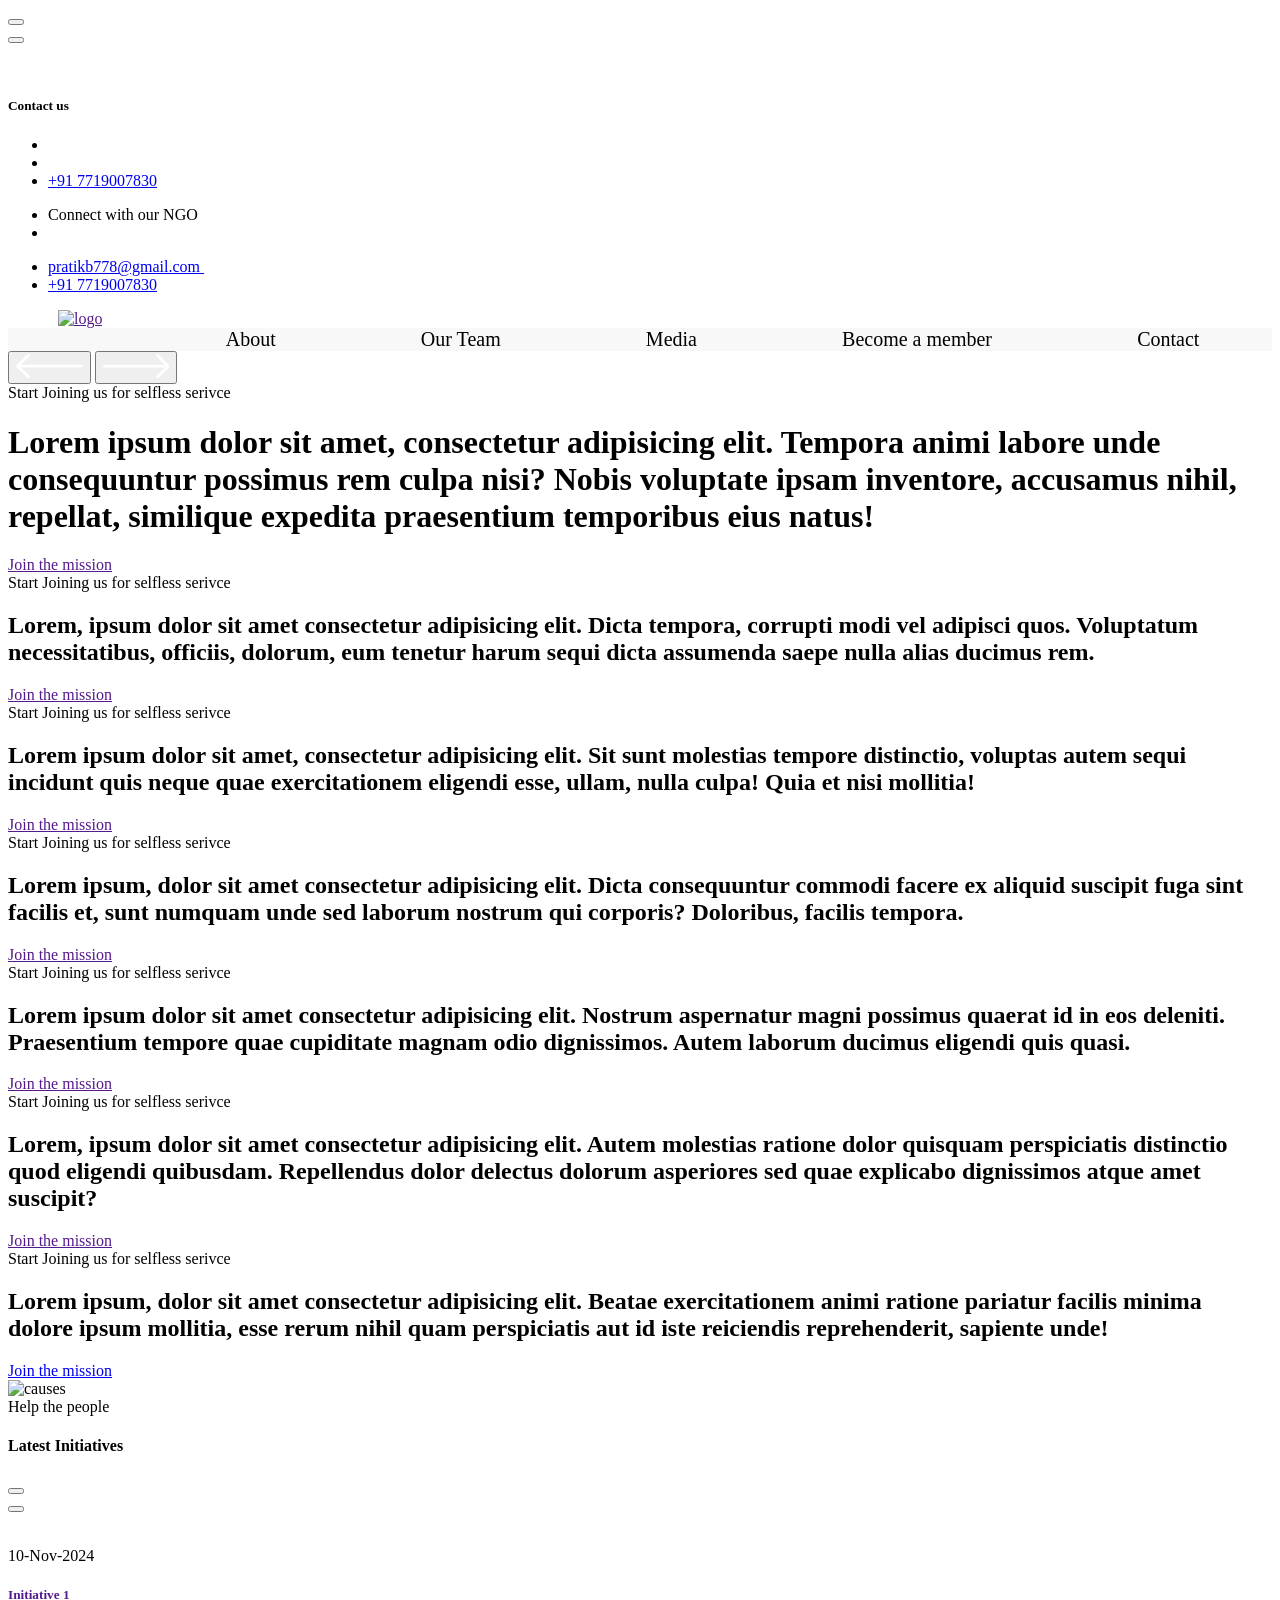
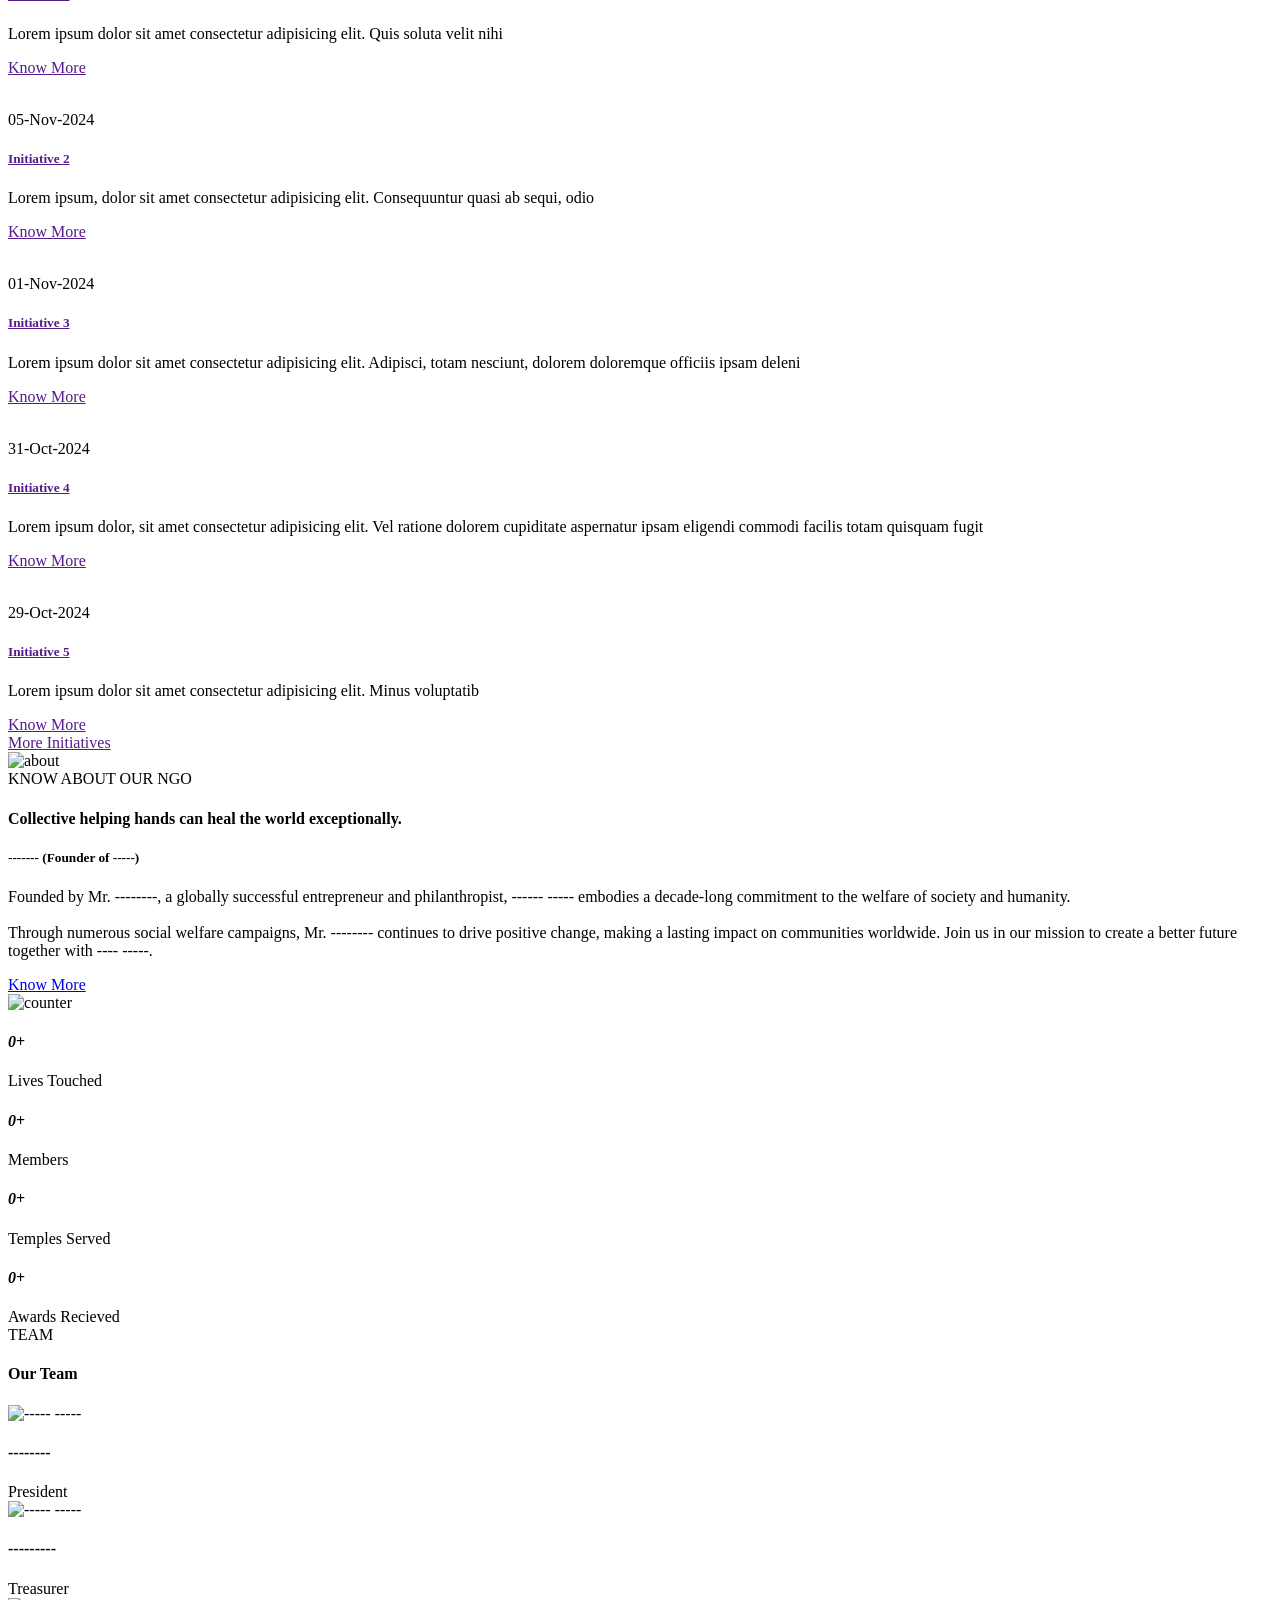
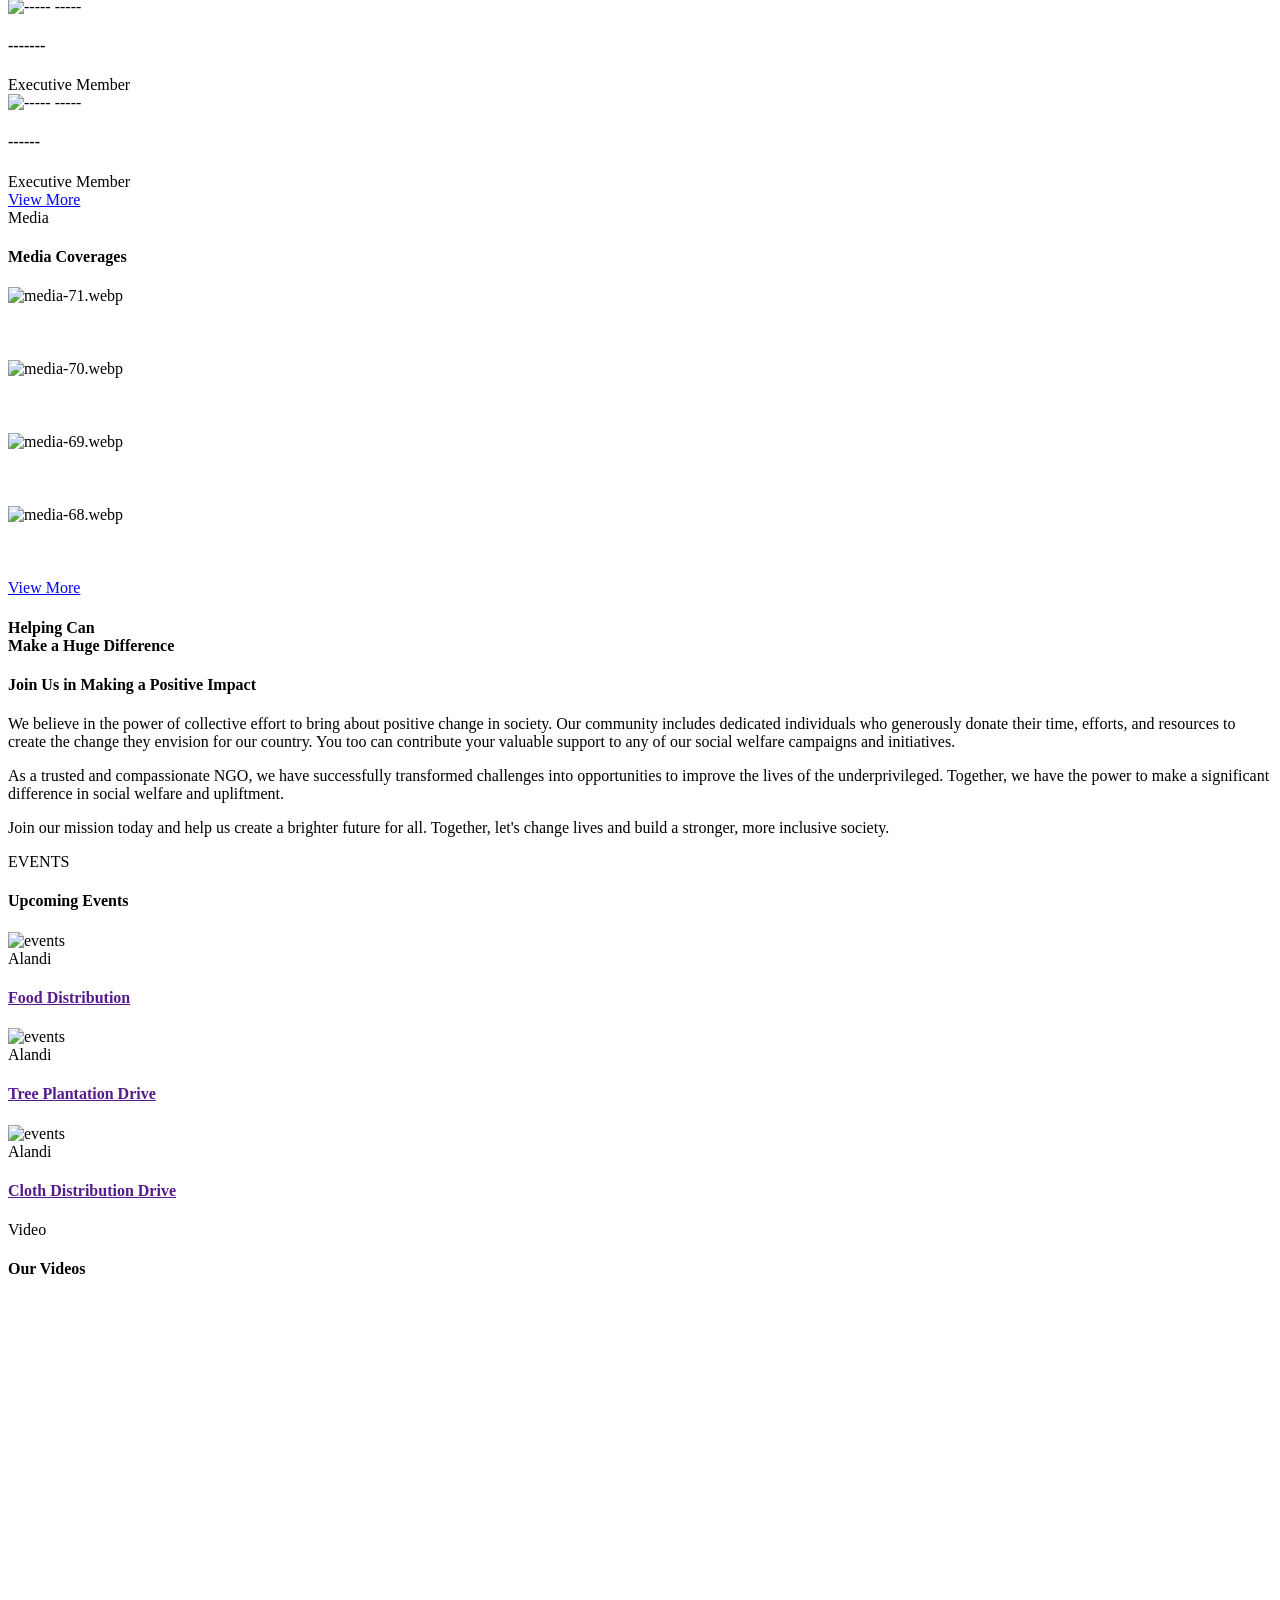
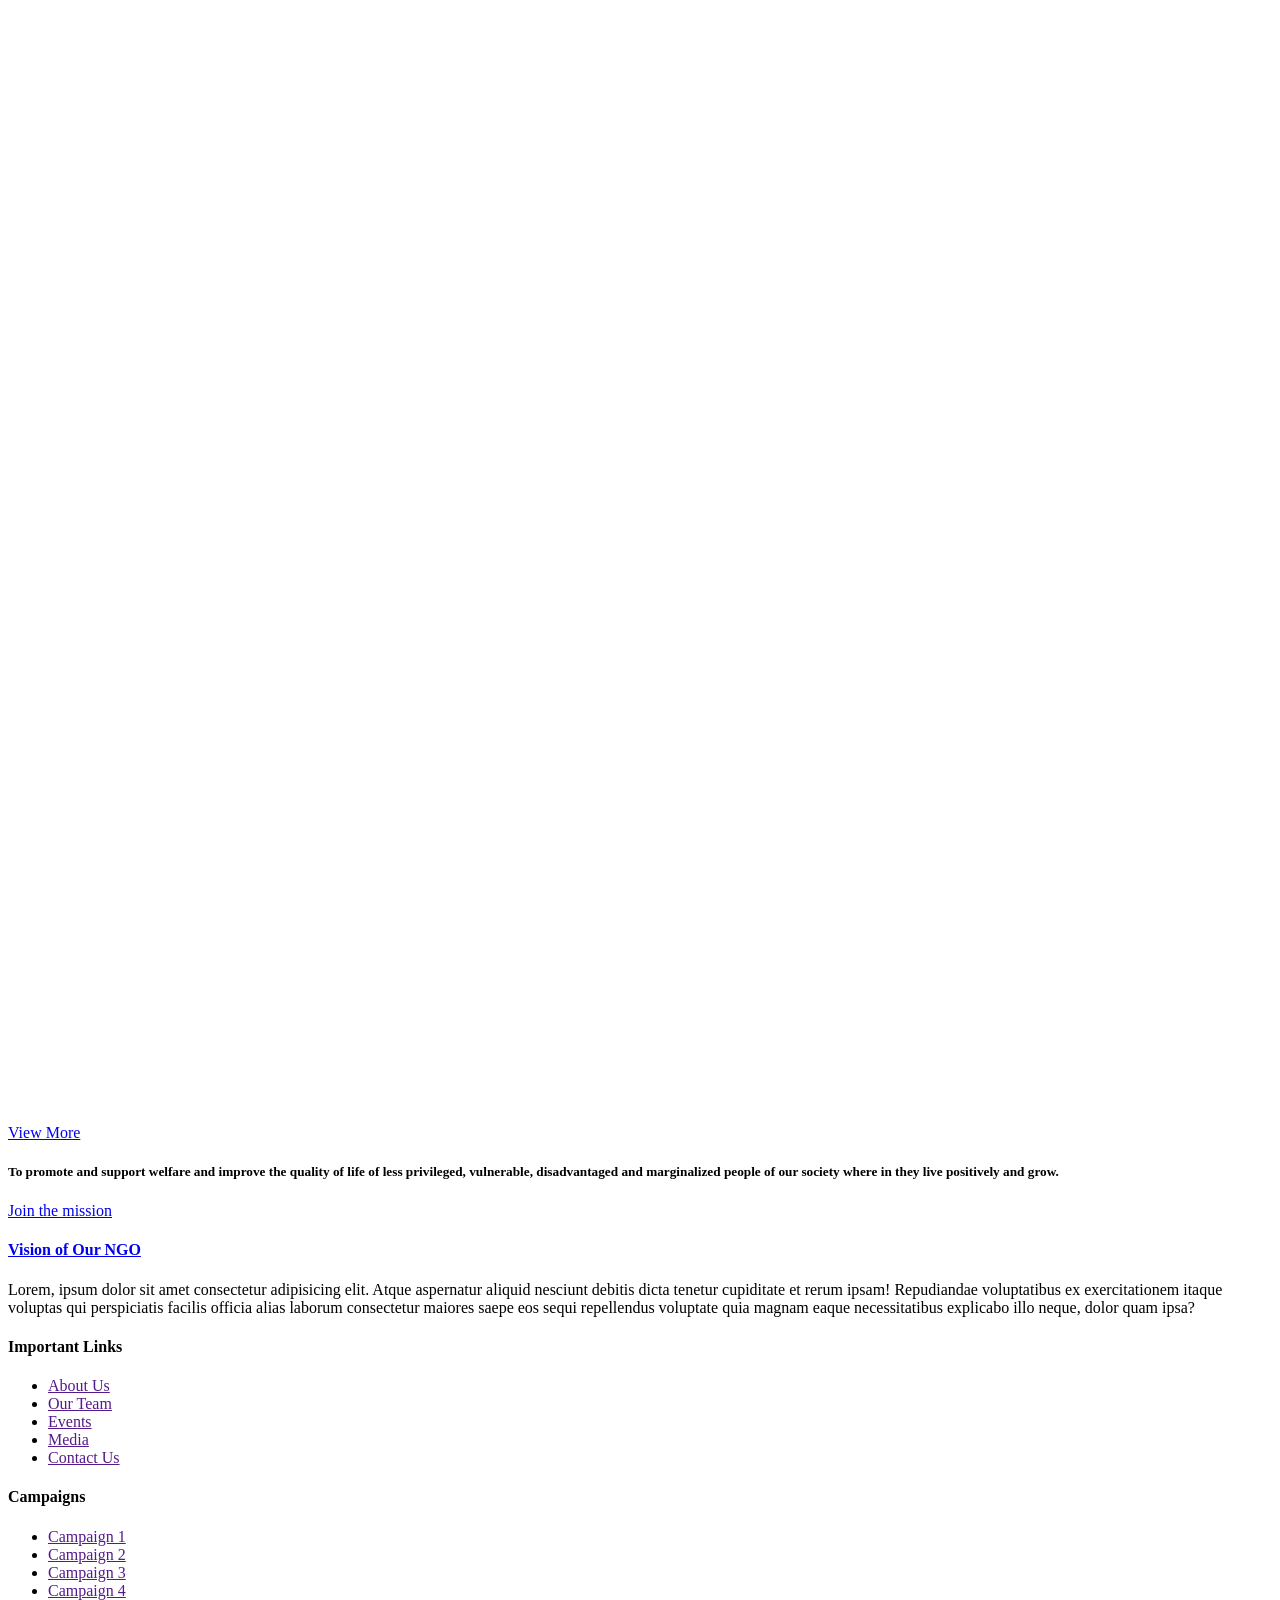
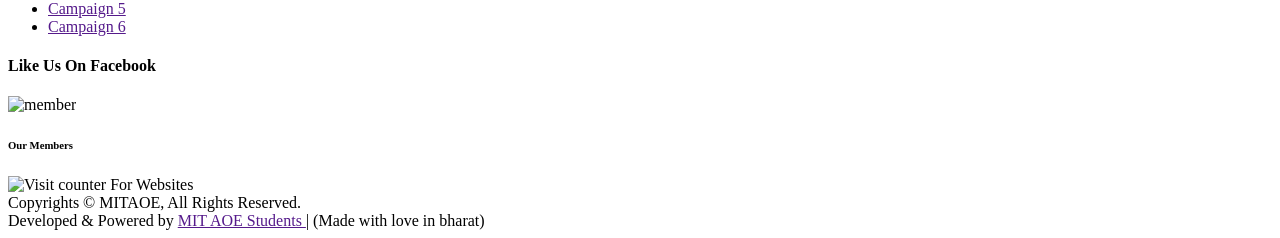
==== index.html @ 404064c9 "Add files via upload" ====
<!DOCTYPE html><html class="no-js" lang="zxx"><head>
        <meta charset="utf-8">
    <meta http-equiv="x-ua-compatible" content="ie=edge">
    <meta property="og:title" content="">
    <meta property="og:url" content="">
    <meta property="og:image" content="images/logo.png">
    <meta property="og:type" content="NGO">
    <title></title>
    <meta name="description" content="">
    <meta name="keywords" content="">
    <meta name="viewport" content="width=device-width, initial-scale=1.0">
    <!-- Place favicon.ico in the root directory -->
    <link rel="shortcut icon" type="image/x-icon" href="images/favicon.png">
    <link rel="canonical" href="">
    <meta name="robots" content="index, follow">
    <meta name="author" content=""> 
    <meta name="publisher" content="">
    <meta name="coverage" content="Worldwide">
    <meta name="distribution" content="Global">
    <meta name="language" content="English">
    <!-- CSS here -->
    <link rel="stylesheet" href="css/bootstrap.min.css" as="style">
    <link rel="stylesheet" href="css/animate.css" as="style">
    <link rel="stylesheet" href="css/custom-animation.css" as="style">
    <link rel="stylesheet" href="css/slick.css" as="style">
    <link rel="stylesheet" href="css/flaticon.css" as="style">
    <link rel="stylesheet" href="css/nice-select.css" as="style">
    <link rel="stylesheet" href="css/flaticon.css" as="style">
    <link rel="stylesheet" href="css/swiper-bundle.css" as="style">
    <link rel="stylesheet" href="css/meanmenu.css" as="style">
    <link rel="stylesheet" href="css/font-awesome-pro.css" as="style">
    <link rel="stylesheet" href="css/all.min.css" as="style">
    <link rel="stylesheet" href="css/magnific-popup.css" as="style">
    <link rel="stylesheet" href="css/spacing.css" as="style">
    <link rel="stylesheet" href="css/style1.css">
    <!--Google Search Console-->
    <meta name="google-site-verification" content="WLPVML5vHB_5W14s5vhxP8Resyih1imOhywVWQzqjv8">
    <!-- Google tag (gtag.js) -->
    <script id="facebook-jssdk" src="js/sdk.js#xfbml=1&amp;version=v2.7"></script><script async="" src="https://www.googletagmanager.com/gtag/js?id=G-C3PQEFK90L"></script>
    <script>
      window.dataLayer = window.dataLayer || [];
      function gtag(){dataLayer.push(arguments);}
      gtag('js', new Date());
    
      gtag('config', 'G-C3PQEFK90L');
    </script>
    <!--OG Tag Start -->
<meta property="og:type" content="website">
<meta property="og:title" content="">
<meta property="og:url" content="">
<meta property="og:image" content="images/logo.png">
<meta property="og:description" content="">
<!-- Facebook Meta Tags -->
<meta property="og:url" content="">
<meta property="og:type" content="website">
<meta property="og:title" content="">
<meta property="og:image" content="images/7a883abc-3d8a-4411-bd2f-d34ee744e93d.png">

<!-- Twitter Meta Tags -->
<meta name="twitter:card" content="summary_large_image">
<meta property="twitter:domain" content="">
<meta property="twitter:url" content="">
<meta name="twitter:title" content="">
<meta name="twitter:image" content="https://opengraph.b-cdn.net/production/images/7a883abc-3d8a-4411-bd2f-d34ee744e93d.png?token=9I6_53fBEvtCO4C-hqp4uWMfeE2fofZlv5EGbaVLum4&amp;height=94&amp;width=188&amp;expires=33264555814">
<!--OG Tag End -->
<!--Schema Code Start -->
<script type="application/ld+json">
{
  "@context": "https://schema.org/",
  "@type": "WebSite",
  "name": "",
  "url": "",
  "potentialAction": {
    "@type": "SearchAction",
    "target": "{search_term_string}",
    "query-input": "required name=search_term_string"
  }
}
</script>
<script type="application/ld+json">
{
  "@context": "https://schema.org",
  "@type": "Organization",
  "name": "",
  "url": "",
  "logo": "",
  "sameAs": [
    "",
    "",
    ""
  ]
}
</script>
<script type="application/ld+json">
{
  "@context": "https://schema.org",
  "@type": "LocalBusiness",
  "name": "",
  "image": "",
  "@id": "",
  "url": "",
  "telephone": "",
  "address": {
    "@type": "PostalAddress",
    "streetAddress": "",
    "addressLocality": "Delhi",
    "postalCode": "",
    "addressCountry": "IN"
  },
  "openingHoursSpecification": {
    "@type": "OpeningHoursSpecification",
    "dayOfWeek": [
      "Monday",
      "Tuesday",
      "Wednesday",
      "Thursday",
      "Friday",
      "Saturday",
      "Sunday"
    ],
    "opens": "00:00",
    "closes": "23:59"
  },
  "sameAs": [
    "",
    "",
    ""
  ] 
}
</script>
<!--Schema Code End -->    <style>
        .tp-header__main-menu nav > ul > li:hover > a {
            color: #07847f;
        }
        .tp-header__main-menu ul li a.active{
           color: #07847f;
        }
   
    .tp-header-top__right-box ul li:after { content: "|"; padding: 0 .5em;color: #fff; }
    .tp-header-top__right-box ul li {
        padding-right:0px;
    }
    .tp-header-top__right-box ul li:last-child:after {
        content: "";
    }
    .donate1 {
        padding: 0 10px;
        height: 35px;
        line-height: 32px;
        font-size: 15px;
        font-weight: 700;
        border-radius: 25px;
    }
</style>
</head>

<body>
    <button class="scroll-top scroll-to-target" data-target="html">
        <i class="fa fa-angle-double-up"></i>
    </button>
    <!-- back-to-top-end  -->


    <!-- tp-offcanvus-area-start -->
    <div class="tpoffcanvas-area">
    <div class="tpoffcanvas">
       <div class="tpoffcanvas__close-btn">
          <button class="close-btn"><i class="fal fa-times"></i></button>
       </div>

       <div class="tp-main-menu-mobile d-xl-none"></div>
        <div class="tp-header__btn d-md-block mt-30">
            <a class="tp-btn donate1" href=""></a>&nbsp;
            <a class="tp-btn donate1" href=""></a>
        </div>
       <div class="tpoffcanvas__contact-info mt-20">
          <div class="tpoffcanvas__contact-title">
             <h5>Contact us</h5>
          </div>
          <ul>
             <li>
                <i class="fa-light fa-location-dot"></i>
                <a href="loaction dalna hain yaha pe" target="_blank"></a>
             </li>
             <li>
                <i class="fas fa-envelope"></i>
                <a href="mailto:pratikb778@gmail.com"></a>
             </li>
             <li>
                <i class="fal fa-phone-alt"></i>
                <a href="tel:+91 7719007830">+91 7719007830</a>
             </li>
          </ul>
       </div>
       
       <div class="tpoffcanvas__social">
            <div class="tp-header-top__social">
                <a href="" target="_blank"><i class="fab fa-facebook-f"></i></a>
                <a href="" target="_blank"><i class="fab fa-instagram"></i></a>
                <a href="" target="_blank"><i class="fab fa-linkedin"></i></a>
                <a href="" target="_blank"><i class="fab fa-x-twitter"></i></a>
            </div>  
        </div>
     </div>
     </div>
    <div class="body-overlay"></div>
    <!-- tp-offcanvus-area-end -->


    <header class="tp-header-height">
            <div class="tp-header__right-wrap">
                <!-- header-top-area-start -->
                <div class="tp-header-top__area tp-header-top__space theme-bg">
                    <div class="container-fluid">
                        <div class="row">
                            <div class="col-xxl-4 col-xl-4 col-lg-7 col-md-8">
                                <div class="tp-header-top__left-box">
                                    <ul>
                                        <li><span>Connect with our NGO</span></li>
                                        <li>
                                            <div class="tp-header-top__social">
                                                <a href="" target="_blank"><i class="fa-brands fa-facebook-f"></i></a>
                                               <a href="" target="_blank"><i class="fa-brands fa-instagram"></i></a>
                                               <a href="" target="_blank"><i class="fa-brands fa-linkedin"></i></a>
                                               <a href="" target="_blank"><i class="fa-brands fa-x-twitter"></i></a>
                                             </div>  
                                        </li>
                                    </ul>
                                </div>
                            </div>
                            <div class="col-xxl-8 col-xl-8 col-lg-5 col-md-4">
                                <div class="tp-header-top__right-box text-end">
                                    <ul>
                                       
                                        <li><i class="fa-solid fa-envelope"></i><a href="mailto:pratikb778@gmail.com"> pratikb778@gmail.com </a></li>
                                        <li><i class="fa-solid fa-phone"></i><a href="tel:+917719007830"> +91 7719007830</a></li>
                                       
                                    </ul>
                                </div>
                            </div>
                        </div>
                    </div>
                </div>
                <!-- header-top-area-end -->

                <!-- header-area-start -->
                 <div id="header-sticky" class="tp-header__left-wrap p-relative">
                <div class="tp-header__area tp-header__space">
                    <div class="container-fluid">
                        <div class="tp-header-2__plr1">
                    <div class="row">
                        <div class="col-xl-2 col-lg-6 col-md-4 col-7">
                            <div style="padding-left :50px;" class="tp-header-2__logo">
                                <a href="">
                                    <img src="images/favicon.png" alt="logo" width="65" height="100">
                                </a>
                            </div>
                        </div>
                            <div class="col-xl-7 d-none d-xl-block">
                                <div class="tp-header__main-menu">
                                <nav class="tp-main-menu-content">
                                    <ul style="list-style: none; padding: 0; margin: 0; display: flex; justify-content: space-evenly; width: 100%; background-color: #f8f8f8;">
                                        <li style="flex-grow: 1; text-align: center;"><a href="" class="active" style="text-decoration: none; font-size: 20px; color: #000;"><i class="fa fa-home"></i></a></li>
                                        <li style="flex-grow: 1; text-align: center;"><a href="" class="" style="text-decoration: none; font-size: 20px; color: #000;">About</a></li>
                                        <li style="flex-grow: 1; text-align: center;"><a href="" class="" style="text-decoration: none; font-size: 20px; color: #000;">Our Team</a></li>
                                        <li style="flex-grow: 1; text-align: center;"><a href="" class="" style="text-decoration: none; font-size: 20px; color: #000;">Media</a></li>
                                        <li style="flex-grow: 1; text-align: center;"><a href="" class="" style="text-decoration: none; font-size: 20px; color: #000;">Become a member</a></li>
                                        <li style="flex-grow: 1; text-align: center;"><a href="" class="" style="text-decoration: none; font-size: 20px; color: #000;">Contact</a></li>
                                    </ul>
                                    
                                </nav>
                                </div> 
                            </div>
                            
                        </div>
                    </div>
                </div>
                <!-- header-area-end -->
            </div>
        </div>
         </div>
    </header>
    <main>

        <!-- slider-area-start -->
        <div class="tp-slider-3__area p-relative">
            <div class="tp-slider-3__icon smooth">
                <a href="#service" class="arrow-scroll-btn"><i class="flaticon-down-arrow"></i></a>
            </div>
            <div class="tp-slider-3__arrow-box">
                <button class="test-prev">
                    <svg id="body" xmlns="http://www.w3.org/2000/svg" xmlns:xlink="http://www.w3.org/1999/xlink" width="67" height="24" viewBox="0 0 67 24">
                        <g id="hero_area" data-name="hero area">
                          <g id="slider_arrow" data-name="slider arrow">
                            <g id="next">
                              <image id="right-arrow" width="67" height="24" xlink:href="[data-uri]"></image>
                            </g>
                          </g>
                        </g>
                      </svg>                      
                    <span></span></button>
                <button class="test-next">
                    <span></span>
                    <svg id="body2" xmlns="http://www.w3.org/2000/svg" xmlns:xlink="http://www.w3.org/1999/xlink" width="66" height="24" viewBox="0 0 66 24">
                        <g id="hero_area2" data-name="hero area">
                          <g id="slider_arrow2" data-name="slider arrow">
                            <g id="prev">
                              <image id="right-arrow2" width="66" height="24" xlink:href="[data-uri]"></image>
                            </g>
                          </g>
                        </g>
                      </svg>
                </button> 
            </div>
              <div class="tp-slider-3__wrapper">
                <div class="swiper-container tp-slider-3__active">
                    <div class="swiper-wrapper">
                        <div class="swiper-slide">
                            <div class="tp-slider-3__bg z-index fix p-relative" data-background="images/background.jpeg">
                               
                                <div class="container">
                                    <div class="row">
                                        <div class="col-xl-8">
                                            <div class="tp-slider-3__content">
                                                <span class="tp-slider-3-subtitle">Start Joining us for selfless serivce</span>
                                                <h1 class="tp-slider-3-title pb-30">Lorem ipsum dolor sit amet, consectetur adipisicing elit. Tempora animi labore unde consequuntur possimus rem culpa nisi? Nobis voluptate ipsam inventore, accusamus nihil, repellat, similique expedita praesentium temporibus eius natus!</h1>
                                                <a class="tp-btn theme-2-bg" href="">Join the mission</a>
                                            </div>
                                        </div>
                                    </div>
                                </div>
                            </div>
                        </div>
                        <div class="swiper-slide">
                            <div class="tp-slider-3__bg z-index fix p-relative" data-background="images/background.jpeg">
                              
                                <div class="container">
                                    <div class="row">
                                        <div class="col-xl-8">
                                            <div class="tp-slider-3__content">
                                                <span class="tp-slider-3-subtitle">Start Joining us for selfless serivce</span>
                                                <h2 class="tp-slider-3-title pb-30">Lorem, ipsum dolor sit amet consectetur adipisicing elit. Dicta tempora, corrupti modi vel adipisci quos. Voluptatum necessitatibus, officiis, dolorum, eum tenetur harum sequi dicta assumenda saepe nulla alias ducimus rem.</h2>
                                                <a class="tp-btn theme-2-bg" href="">Join the mission</a>
                                            </div>
                                        </div>
                                    </div>
                                </div>
                            </div>
                        </div>
                        <div class="swiper-slide">
                            <div class="tp-slider-3__bg z-index fix p-relative" data-background="images/background.jpeg">
                              
                                <div class="container">
                                    <div class="row">
                                        <div class="col-xl-8">
                                            <div class="tp-slider-3__content">
                                                <span class="tp-slider-3-subtitle">Start Joining us for selfless serivce</span>
                                                <h2 class="tp-slider-3-title pb-30"> Lorem ipsum dolor sit amet, consectetur adipisicing elit. Sit sunt molestias tempore distinctio, voluptas autem sequi incidunt quis neque quae exercitationem eligendi esse, ullam, nulla culpa! Quia et nisi mollitia!</h2>
                                                <a class="tp-btn theme-2-bg" href="">Join the mission</a>
                                            </div>
                                        </div>
                                    </div>
                                </div>
                            </div>
                        </div>
                         <div class="swiper-slide">
                            <div class="tp-slider-3__bg z-index fix p-relative" data-background="images/background.jpeg">
                              
                                <div class="container">
                                    <div class="row">
                                        <div class="col-xl-8">
                                            <div class="tp-slider-3__content">
                                                <span class="tp-slider-3-subtitle">Start Joining us for selfless serivce</span>
                                                <h2 class="tp-slider-3-title pb-30">Lorem ipsum, dolor sit amet consectetur adipisicing elit. Dicta consequuntur commodi facere ex aliquid suscipit fuga sint facilis et, sunt numquam unde sed laborum nostrum qui corporis? Doloribus, facilis tempora.</h2>
                                                <a class="tp-btn theme-2-bg" href="">Join the mission</a>
                                            </div>
                                        </div>
                                    </div>
                                </div>
                            </div>
                        </div>
                        <div class="swiper-slide">
                            <div class="tp-slider-3__bg z-index fix p-relative" data-background="images/background.jpeg">
                              
                                <div class="container">
                                    <div class="row">
                                        <div class="col-xl-8">
                                            <div class="tp-slider-3__content">
                                                <span class="tp-slider-3-subtitle">Start Joining us for selfless serivce</span>
                                                <h2 class="tp-slider-3-title pb-30">Lorem ipsum dolor sit amet consectetur adipisicing elit. Nostrum aspernatur magni possimus quaerat id in eos deleniti. Praesentium tempore quae cupiditate magnam odio dignissimos. Autem laborum ducimus eligendi quis quasi.</h2>
                                                <a class="tp-btn theme-2-bg" href="">Join the mission</a>
                                            </div>
                                        </div>
                                    </div>
                                </div>
                            </div>
                        </div>
                        <div class="swiper-slide">
                            <div class="tp-slider-3__bg z-index fix p-relative" data-background="images/background.jpeg">
                              
                                <div class="container">
                                    <div class="row">
                                        <div class="col-xl-8">
                                            <div class="tp-slider-3__content">
                                                <span class="tp-slider-3-subtitle">Start Joining us for selfless serivce</span>
                                                <h2 class="tp-slider-3-title pb-30">Lorem, ipsum dolor sit amet consectetur adipisicing elit. Autem molestias ratione dolor quisquam perspiciatis distinctio quod eligendi quibusdam. Repellendus dolor delectus dolorum asperiores sed quae explicabo dignissimos atque amet suscipit?</h2>
                                                <a class="tp-btn theme-2-bg" href="">Join the mission</a>
                                            </div>
                                        </div>
                                    </div>
                                </div>
                            </div>
                        </div>
                        <div class="swiper-slide">
                            <div class="tp-slider-3__bg z-index fix p-relative" data-background="images/background.jpeg">
                              
                                <div class="container">
                                    <div class="row">
                                        <div class="col-xl-8">
                                            <div class="tp-slider-3__content">
                                                <span class="tp-slider-3-subtitle">Start Joining us for selfless serivce</span>
                                                <h2 class="tp-slider-3-title pb-30">Lorem ipsum, dolor sit amet consectetur adipisicing elit. Beatae exercitationem animi ratione pariatur facilis minima dolore ipsum mollitia, esse rerum nihil quam perspiciatis aut id iste reiciendis reprehenderit, sapiente unde!</h2>
                                                <a class="tp-btn theme-2-bg" href="join mission linke dalna hai yaha pe">Join the mission</a>
                                            </div>
                                        </div>
                                    </div>
                                </div>
                            </div>
                        </div>
        </div>
        </div>
        </div>
        </div>
        <!-- slider-area-end -->

       <!-- donate-area-start -->
        <div class="tp-donate__area p-relative fix pb-30">
            <div class="tp-donate__shape-3 d-none d-lg-block">
                <img src="images/donate-shape-1-4.webp" alt="causes">
            </div>
            <div class="tp-donate__bg">
                <div class="container-fluid">
                    <div class="row align-items-end">
                        <div class="col-xl-8 col-lg-8 col-md-8">
                            <div class="tp-donate__section-title">
                                <span class="tp-section-subtitle">Help the people</span>
                                <h4 class="tp-section-title">Latest  Initiatives</h4>
                            </div>
                        </div>
                        <div class="col-xl-4 col-lg-4 col-md-4">
                            <div class="tp-donate__section-arrow d-flex justify-content-start  justify-content-md-end pb-50">
                                <div class="test-next">
                                    <button><i class="fa fa-arrow-left"></i></button>
                                </div>
                                <div class="test-prev">
                                    <button><i class="fa fa-arrow-right"></i></button>
                                </div>
                            </div>
                        </div>
                    </div>
                    <div class="swiper-container tp-donate__active">
                        <div class="swiper-wrapper">
                                                        <div class="swiper-slide">
                                <div class="tp-donate__item">
                                    <a href="">
                                    <div class="tp-donate__thumb p-relative fix">
                                        <img src="images/campaign-thumb-337.jpeg" alt="" loading="lazy">
                                    </div>
                                    </a>
                                    <div class="tp-donate__content">
                                      <p>
                                        10-Nov-2024                                      </p>
                                   
                                        <div class="tp-donate__text">
                                            <a href="">
                                                <h5>Initiative 1</h5>
                                            </a>
                                         <p>Lorem ipsum dolor sit amet consectetur adipisicing elit. Quis soluta velit nihi</p>
                                        </div>
                                        
                                        <div class="tp-donate__button mt-10">
                                            <a class="tp-grey-btn" href="">Know More</a>
                                        </div>
                                    </div>
                                </div>
                            </div>
                                                        <div class="swiper-slide">
                                <div class="tp-donate__item">
                                    <a href="">
                                    <div class="tp-donate__thumb p-relative fix">
                                        <img src="images/campaign-thumb-336.jpeg" alt="" loading="lazy">
                                    </div>
                                    </a>
                                    <div class="tp-donate__content">
                                      <p>
                                        05-Nov-2024                                      </p>
                                   
                                        <div class="tp-donate__text">
                                            <a href="">
                                                <h5>Initiative 2</h5>
                                            </a>
                                         <p>Lorem ipsum, dolor sit amet consectetur adipisicing elit. Consequuntur quasi ab sequi, odio </p>
                                        </div>
                                        
                                        <div class="tp-donate__button mt-10">
                                            <a class="tp-grey-btn" href="">Know More</a>
                                        </div>
                                    </div>
                                </div>
                            </div>
                                                        <div class="swiper-slide">
                                <div class="tp-donate__item">
                                    <a href="">
                                    <div class="tp-donate__thumb p-relative fix">
                                        <img src="images/campaign-thumb-334.jpg" alt="" loading="lazy">
                                    </div>
                                    </a>
                                    <div class="tp-donate__content">
                                      <p>
                                        01-Nov-2024                                      </p>
                                   
                                        <div class="tp-donate__text">
                                            <a href="">
                                                <h5>Initiative 3</h5>
                                            </a>
                                         <p>Lorem ipsum dolor sit amet consectetur adipisicing elit. Adipisci, totam nesciunt, dolorem doloremque officiis ipsam deleni</p>
                                        </div>
                                        
                                        <div class="tp-donate__button mt-10">
                                            <a class="tp-grey-btn" href="">Know More</a>
                                        </div>
                                    </div>
                                </div>
                            </div>
                                                        <div class="swiper-slide">
                                <div class="tp-donate__item">
                                    <a href="">
                                    <div class="tp-donate__thumb p-relative fix">
                                        <img src="images/campaign-thumb-333.jpg" alt="" loading="lazy">
                                    </div>
                                    </a>
                                    <div class="tp-donate__content">
                                      <p>
                                        31-Oct-2024                                      </p>
                                   
                                        <div class="tp-donate__text">
                                            <a href="">
                                                <h5>Initiative 4 </h5>
                                            </a>
                                         <p>Lorem ipsum dolor, sit amet consectetur adipisicing elit. Vel ratione dolorem cupiditate aspernatur ipsam eligendi commodi facilis totam quisquam fugit </p>
                                        </div>
                                        
                                        <div class="tp-donate__button mt-10">
                                            <a class="tp-grey-btn" href="">Know More</a>
                                        </div>
                                    </div>
                                </div>
                            </div>
                                                        <div class="swiper-slide">
                                <div class="tp-donate__item">
                                    <a href="">
                                    <div class="tp-donate__thumb p-relative fix">
                                        <img src="images/campaign-thumb-332.jpg" alt="" loading="lazy">
                                    </div>
                                    </a>
                                    <div class="tp-donate__content">
                                      <p>
                                        29-Oct-2024                                      </p>
                                   
                                        <div class="tp-donate__text">
                                            <a href="">
                                                <h5>Initiative 5</h5>
                                            </a>
                                         <p>Lorem ipsum dolor sit amet consectetur adipisicing elit. Minus voluptatib </p>
                                        </div>
                                        
                                        <div class="tp-donate__button mt-10">
                                            <a class="tp-grey-btn" href="">Know More</a>
                                        </div>
                                    </div>
                                </div>
                            </div>
                                                    </div>
                    </div>
                    <div class="row">
                        <div class="col-xl-12 col-lg-12 col-md-12">
                            <div class="tp-about-3__btn text-center">
                            <a class="tp-btn" href="">More Initiatives</a>
                            </div> 
                        </div>
                    </div>
                </div>
            </div>
        </div>
        <!-- donate-area-end -->

        <!-- about-area-start -->
        <div class="tp-about-3__area">
            <div class="container-fluid">
                <div class="row align-items-xl-start align-items-center">
                    <div class="col-xl-5 col-lg-5 wow tpfadeLeft" data-wow-duration=".9s" data-wow-delay=".3s">
                        <div class="tp-about-2__main-thumb p-relative">
                            <img src="images/abt-nis.jpg" alt="about">
                          
                        </div>
                    </div>
                    <div class="col-xl-7 col-lg-7 wow tpfadeRight" data-wow-duration=".9s" data-wow-delay=".9s">
                        <div class="tp-about-3__left-side">
                            <div class="tp-about-3__section-title">
                                <span class="tp-section-subtitle-3">KNOW ABOUT OUR NGO</span>
                                <h4 class="tp-section-title mb-20">Collective helping hands can heal the world exceptionally.</h4>
                                
                                <h5> ------- (Founder of -----) </h5>
                            </div>
                            <div class="tp-about-3__content">
                                <div class="tp-about-3__text">
                                   <p>Founded by Mr. --------, a globally successful entrepreneur and philanthropist, ------ ----- embodies a decade-long commitment to the welfare of society and humanity. <br> <br>Through numerous social welfare campaigns, Mr. -------- continues to drive positive change, making a lasting impact on communities worldwide. Join us in our mission to create a better future together with ---- -----.</p>
                                </div>
                           
                                <div class="tp-about-3__btn pt-4">
                                    <a class="tp-btn" href="about us ">Know More</a>
                                </div>
                            </div>
                        </div>
                    </div>
                </div>
            </div>
        </div>
        <!-- about-area-end -->
                <!-- funfact-area-start -->
        <div class="tp-funfact-2__area p-relative z-index fix theme-bg pt-60 pb-30 wow tpfadeUp" data-wow-duration=".9s" data-wow-delay=".3s">
            <div class="tp-funfact-2__shape">
                <img src="images/cta-shape-1-3.webp" alt="counter">
            </div>
            <div class="container-fluid">
                <div class="row">
                    <div class="col-xl-3 col-lg-3 col-md-3 col-sm-6 mb-30">
                        <div class="tp-funfact-2__item d-flex align-items-center justify-content-start justify-content-md-center">
                            <div class="tp-funfact-2__icon">
                                <span><i class="flaticon-giving"></i></span>
                            </div>
                            <div class="tp-funfact-2__text">                                 <h4 class="tp-funfact-2__title-sm"><i data-purecounter-duration="1" data-purecounter-end="1000" class="purecounter">0</i>+</h4>
                                <span>Lives Touched </span>
                            </div>
                        </div>
                    </div>
                   <div class="col-xl-3 col-lg-3 col-md-4 col-sm-6 mb-30">
                        <div class="tp-funfact-2__item d-flex align-items-center justify-content-start justify-content-md-cente">
                            <div class="tp-funfact-2__icon">
                                <span><i class="flaticon-healthy-food"></i></span>
                            </div>
                            <div class="tp-funfact-2__text">                                <h4 class="tp-funfact-2__title-sm"><i data-purecounter-duration="1" data-purecounter-end="2000" class="purecounter">0</i>+</h4>
                                <span>Members </span>
                            </div>
                        </div>
                    </div>
                     <div class="col-xl-3 col-lg-3 col-md-4 col-sm-6 mb-30">
                        <div class="tp-funfact-2__item d-flex align-items-center justify-content-start justify-content-md-cente">
                            <div class="tp-funfact-2__icon">
                                <span><i class="flaticon-donor"></i></span>
                            </div>
                            <div class="tp-funfact-2__text">                                <h4 class="tp-funfact-2__title-sm"><i data-purecounter-duration="1" data-purecounter-end="70" class="purecounter">0</i>+</h4>
                                <span>Temples Served </span>
                            </div>
                        </div>
                    </div>
                     <div class="col-xl-3 col-lg-3 col-md-4 col-sm-6 mb-30">
                        <div class="tp-funfact-2__item d-flex align-items-center justify-content-start justify-content-md-cente">
                            <div class="tp-funfact-2__icon">
                                <span><i class="flaticon-handshake-2"></i></span>
                            </div>
                            <div class="tp-funfact-2__text">                                <h4 class="tp-funfact-2__title-sm"><i data-purecounter-duration="1" data-purecounter-end="50" class="purecounter">0</i>+</h4>
                                <span>Awards Recieved </span>
                            </div>
                        </div>
                    </div>
                </div>
            </div>
        </div>
                <!-- funfact-area-end -->
        <!-- team-area-start -->
        <div class="tp-team-2__area pt-50 pb-50">
            <div class="container-fluid">
                <div class="row">
                    <div class="col-12">
                        <div class="tp-team-2__section-title text-center">
                            <span class="tp-section-subtitle-2">TEAM</span>
                            <h4 class="tp-section-title"> Our Team</h4>
                        </div>
                    </div>
                </div>
                <div class="row">
                    
                        <div class="col-xl-3 col-lg-3 col-md-6 col-sm-6  wow tpfadeUp" data-wow-duration=".9s" data-wow-delay=".3s">
                            <div class="tp-team-2__wrapper">
                                <div class="tp-team-2__item text-center">
                                    <div class="tp-team-2__thumb">
                                        <img src="images/member.png" alt="----- -----">
                                    </div>
                                    <div class="tp-team-2__content">
                                        <div class="tp-team-2__author-info">
                                                <h4 class="tp-team-2__author-name">--------</h4>
                                                <span>President</span>
                                        </div>
                                    </div>
                                </div>
                            </div>
                        </div>
                    
                    
                        <div class="col-xl-3 col-lg-3 col-md-6 col-sm-6  wow tpfadeUp" data-wow-duration=".9s" data-wow-delay=".3s">
                            <div class="tp-team-2__wrapper">
                                <div class="tp-team-2__item text-center">
                                    <div class="tp-team-2__thumb">
                                        <img src="images/member.png" alt="----- -----">
                                    </div>
                                    <div class="tp-team-2__content">
                                        <div class="tp-team-2__author-info">
                                                <h4 class="tp-team-2__author-name">---------</h4>
                                                <span>Treasurer</span>
                                        </div>
                                    </div>
                                </div>
                            </div>
                        </div>
                    
                    
                        <div class="col-xl-3 col-lg-3 col-md-6 col-sm-6  wow tpfadeUp" data-wow-duration=".9s" data-wow-delay=".3s">
                            <div class="tp-team-2__wrapper">
                                <div class="tp-team-2__item text-center">
                                    <div class="tp-team-2__thumb">
                                        <img src="images/member.png" alt="----- -----">
                                    </div>
                                    <div class="tp-team-2__content">
                                        <div class="tp-team-2__author-info">
                                                <h4 class="tp-team-2__author-name">-------</h4>
                                                <span>Executive Member</span>
                                        </div>
                                    </div>
                                </div>
                            </div>
                        </div>
                    
                    
                        <div class="col-xl-3 col-lg-3 col-md-6 col-sm-6  wow tpfadeUp" data-wow-duration=".9s" data-wow-delay=".3s">
                            <div class="tp-team-2__wrapper">
                                <div class="tp-team-2__item text-center">
                                    <div class="tp-team-2__thumb">
                                        <img src="images/member.png" alt="----- -----">
                                    </div>
                                    <div class="tp-team-2__content">
                                        <div class="tp-team-2__author-info">
                                                <h4 class="tp-team-2__author-name">------</h4>
                                                <span>Executive Member</span>
                                        </div>
                                    </div>
                                </div>
                            </div>
                        </div>
                    
                    
                     <div class="col-xl-12">
                          <div class="tp-about-3__btn text-center">
                            <a class="tp-btn" href="our team"> View More</a>
                        </div>
                    </div>
                </div>
            </div>
        </div>
        <!-- team-area-end -->
        
        <!-- gallery-area-start -->
        <div class="tp-gallery-3__area pt-50 pb-50 grey-bg">
            <div class="container-fluid">
                <div class="row">
                    <div class="col-12">
                        <div class="tp-team-2__section-title text-center">
                            <span class="tp-section-subtitle-2">Media</span>
                            <h4 class="tp-section-title">Media Coverages</h4>
                        </div>
                    </div>
                </div>
                <div class="row">
                                          <div class="col-xl-3 col-lg-4 col-md-6 col-sm-6 mb-30 wow tpfadeLeft" data-wow-duration=".9s" data-wow-delay=".3s">
                        <div class="tp-gallery-3__item p-relative">
                             
                            <img src="images/media-71.webp" alt="media-71.webp">
                            <div class="tp-gallery-3__icon">
                                <a class="popup-image" href="images/media-71.webp">
                                    <svg id="body" xmlns="http://www.w3.org/2000/svg" xmlns:xlink="http://www.w3.org/1999/xlink" width="49" height="51" viewBox="0 0 49 51">
                                        <g id="gallery">
                                          <g id="_02_hover" data-name="02 + hover">
                                            <g id="go_icon" data-name="go icon">
                                              <image id="right-arrow" width="49" height="51" xlink:href="[data-uri]"></image>
                                            </g>
                                          </g>
                                        </g>
                                      </svg>
                                </a>                        
                            </div>
                        </div>
                    </div>
                                          <div class="col-xl-3 col-lg-4 col-md-6 col-sm-6 mb-30 wow tpfadeLeft" data-wow-duration=".9s" data-wow-delay=".3s">
                        <div class="tp-gallery-3__item p-relative">
                             
                            <img src="images/media-70.webp" alt="media-70.webp">
                            <div class="tp-gallery-3__icon">
                                <a class="popup-image" href="images/media-70.webp">
                                    <svg id="body" xmlns="http://www.w3.org/2000/svg" xmlns:xlink="http://www.w3.org/1999/xlink" width="49" height="51" viewBox="0 0 49 51">
                                        <g id="gallery">
                                          <g id="_02_hover" data-name="02 + hover">
                                            <g id="go_icon" data-name="go icon">
                                              <image id="right-arrow" width="49" height="51" xlink:href="[data-uri]"></image>
                                            </g>
                                          </g>
                                        </g>
                                      </svg>
                                </a>                        
                            </div>
                        </div>
                    </div>
                                          <div class="col-xl-3 col-lg-4 col-md-6 col-sm-6 mb-30 wow tpfadeLeft" data-wow-duration=".9s" data-wow-delay=".3s">
                        <div class="tp-gallery-3__item p-relative">
                             
                            <img src="images/media-69.webp" alt="media-69.webp">
                            <div class="tp-gallery-3__icon">
                                <a class="popup-image" href="images/media-69.webp">
                                    <svg id="body" xmlns="http://www.w3.org/2000/svg" xmlns:xlink="http://www.w3.org/1999/xlink" width="49" height="51" viewBox="0 0 49 51">
                                        <g id="gallery">
                                          <g id="_02_hover" data-name="02 + hover">
                                            <g id="go_icon" data-name="go icon">
                                              <image id="right-arrow" width="49" height="51" xlink:href="[data-uri]"></image>
                                            </g>
                                          </g>
                                        </g>
                                      </svg>
                                </a>                        
                            </div>
                        </div>
                    </div>
                                          <div class="col-xl-3 col-lg-4 col-md-6 col-sm-6 mb-30 wow tpfadeLeft" data-wow-duration=".9s" data-wow-delay=".3s">
                        <div class="tp-gallery-3__item p-relative">
                             
                            <img src="images/media-68.webp" alt="media-68.webp">
                            <div class="tp-gallery-3__icon">
                                <a class="popup-image" href="images/media-68.webpp">
                                    <svg id="body" xmlns="http://www.w3.org/2000/svg" xmlns:xlink="http://www.w3.org/1999/xlink" width="49" height="51" viewBox="0 0 49 51">
                                        <g id="gallery">
                                          <g id="_02_hover" data-name="02 + hover">
                                            <g id="go_icon" data-name="go icon">
                                              <image id="right-arrow" width="49" height="51" xlink:href="[data-uri]"></image>
                                            </g>
                                          </g>
                                        </g>
                                      </svg>
                                </a>                        
                            </div>
                        </div>
                    </div>
                                          
                    
                    <div class="col-xl-12">
                          <div class="tp-about-3__btn text-center">
                            <a class="tp-btn" href="media"> View More</a>
                        </div>
                    </div>
                </div>
            </div>
        </div>
        
          <!-- providing-area-start -->
        <div class="tp-providing__area tp-providing__space p-relative">
            <div class="tp-providing__bg wow tpfadeLeft" data-wow-duration=".9s" data-wow-delay=".3s" data-background="images/download.jpg">
                <div class="tp-providing__bg-text-box d-none d-xl-block">
                    <div class="tp-providing__bg-text d-flex align-items-center">
                        <span><i class="flaticon-handshake-1"></i></span>
                        <h4 class="tp-providing__title-2">Helping Can <br>Make a Huge Difference</h4>
                    </div>
                </div>
            </div>
            <div class="tp-providing__grey-bg" data-background="">                
        </div>
            <div class="tp-providing__wrapper">
                <div class="container-fluid">
                    <div class="row">
                        <div class="offset-xl-5 col-xl-7 col-lg-10 col-md-12 wow tpfadeRight" data-wow-duration=".9s" data-wow-delay=".7s">
                            <div class="tp-providing__item-box">
                                <div class="tp-providing__content">
                                    <h4 class="tp-section-title pb-15">Join Us in Making a Positive Impact</h4>
                                    <p>We believe in the power of collective effort to bring about positive change in society. Our community includes dedicated individuals who generously donate their time, efforts, and resources to create the change they envision for our country. You too can contribute your valuable support to any of our social welfare campaigns and initiatives.</p></div>
                                <div class="tp-providing__wrapper">
                                    <div class="tp-providing__item d-flex about-items-start mb-20">
                                        <div class="tp-providing__icon">
                                            <span>
                                                <i class="flaticon-check-mark-black-outline"></i>
                                            </span>
                                        </div>
                                        <div class="tp-providing__text">
                                           
                                            <p>As a trusted and compassionate NGO, we have successfully transformed challenges into opportunities to improve the lives of the underprivileged. Together, we have the power to make a significant difference in social welfare and upliftment.</p>
                                        </div>
                                    </div>
                                    <div class="tp-providing__item d-flex about-items-start">
                                        <div class="tp-providing__icon">
                                            <span>
                                                <i class="flaticon-check-mark-black-outline"></i>
                                            </span>
                                        </div>
                                        <div class="tp-providing__text">
                                           
                                            <p>Join our mission today and help us create a brighter future for all. Together, let's change lives and build a stronger, more inclusive society.</p>
                                        </div>
                                    </div>
                                </div>
                            </div>
                        </div>
                    </div>
                </div>
            </div>
        </div>
        <!-- providing-area-end -->

        <!-- event-area-start -->
        <div class="tp-event__area pt-55 pb-30">
            <div class="container-fluid">
                <div class="row">
                    <div class="col-xl-12">
                        <div class="tp-event__section-title text-center">
                            <span class="tp-section-subtitle">EVENTS</span>
                            <h4 class="tp-section-title">Upcoming Events </h4>
                        </div>
                    </div>
                </div>
               <div class="row">
                                        <div class="col-xl-4 col-lg-4 col-md-6 mb-30 wow tpfadeUp" data-wow-duration=".9s" data-wow-delay=".3s">
                        <div class="tp-event__wrapper">
                            <div class="tp-event__item">
                                <div class="tp-event__thumb p-relative">
                                    <img src="images/event-thumb-4.webp" alt="events" loading="lazy">
                                   
                                </div>
                                <div class="tp-event__content">
                                     <div class="tp-event__meta">
                                       <span><i class="fal fa-map-marker-alt"></i>Alandi</span>
                                    </div>
                                   <a href=""><h4 class="tp-event__title">Food Distribution</h4> </a>   
                                   
                                   
                                </div>
                            </div>
                        </div>
                    </div>
                                        <div class="col-xl-4 col-lg-4 col-md-6 mb-30 wow tpfadeUp" data-wow-duration=".9s" data-wow-delay=".3s">
                        <div class="tp-event__wrapper">
                            <div class="tp-event__item">
                                <div class="tp-event__thumb p-relative">
                                    <img src="images/event-thumb-3.webp" alt="events" loading="lazy">
                                  
                                </div>
                                <div class="tp-event__content">
                                     <div class="tp-event__meta">
                                       <span><i class="fal fa-map-marker-alt"></i>Alandi</span>
                                    </div>
                                   <a href=""><h4 class="tp-event__title">Tree Plantation Drive</h4> </a>   
                                   
                                   
                                </div>
                            </div>
                        </div>
                    </div>
                                        <div class="col-xl-4 col-lg-4 col-md-6 mb-30 wow tpfadeUp" data-wow-duration=".9s" data-wow-delay=".3s">
                        <div class="tp-event__wrapper">
                            <div class="tp-event__item">
                                <div class="tp-event__thumb p-relative">
                                    <img src="images/event-thumb-2.webp" alt="events" loading="lazy">
                                   
                                </div>
                                <div class="tp-event__content">
                                     <div class="tp-event__meta">
                                       <span><i class="fal fa-map-marker-alt"></i>Alandi</span>
                                    </div>
                                   <a href=""><h4 class="tp-event__title">Cloth Distribution Drive</h4> </a>   
                                   
                                   
                                </div>
                            </div>
                        </div>
                    </div>
                                </div>
        </div>
        </div>
        <!-- event-area-end -->
        
     <!-- event-area-atart -->
        <div class="tp-event-details__area pt-50 pb-50 grey-bg">
            <div class="container-fluid">
                <div class="row">
                    <div class="col-12">
                        <div class="tp-team-2__section-title text-center">
                            <span class="tp-section-subtitle-2">Video</span>
                            <h4 class="tp-section-title">Our Videos</h4>
                        </div>
                    </div>
                </div>
                  <div class="row">
                       <div class="col-xl-2 col-lg-2 wow tpfadeUp" data-wow-duration=".9s" data-wow-delay=".3s">
                        <div class="tp-event-details__left-side">
                            <iframe width="280" height="500" src="" title="YouTube video player" frameborder="0" allow="accelerometer; autoplay; clipboard-write; encrypted-media; gyroscope; picture-in-picture; web-share" referrerpolicy="strict-origin-when-cross-origin" allowfullscreen=""></iframe>
                        </div>
                        </div>
                        <div class="col-xl-2 col-lg-2 wow tpfadeUp" data-wow-duration=".9s" data-wow-delay=".3s">
                            <div class="tp-event-details__left-side">
                              <iframe width="280" height="500" src="" title="YouTube video player" frameborder="0" allow="accelerometer; autoplay; clipboard-write; encrypted-media; gyroscope; picture-in-picture; web-share" referrerpolicy="strict-origin-when-cross-origin" allowfullscreen=""></iframe>
                        </div>
                        </div>
                        <div class="col-xl-2 col-lg-2 wow tpfadeUp" data-wow-duration=".9s" data-wow-delay=".3s">
                            <div class="tp-event-details__left-side">
                               <iframe width="280" height="500" src="" title="YouTube video player" frameborder="0" allow="accelerometer; autoplay; clipboard-write; encrypted-media; gyroscope; picture-in-picture; web-share" referrerpolicy="strict-origin-when-cross-origin" allowfullscreen=""></iframe>
                        </div>
                        </div>
                        <div class="col-xl-2 col-lg-2 wow tpfadeUp" data-wow-duration=".9s" data-wow-delay=".3s">
                            <div class="tp-event-details__left-side">
                              <iframe width="280" height="500" src="" title="YouTube video player" frameborder="0" allow="accelerometer; autoplay; clipboard-write; encrypted-media; gyroscope; picture-in-picture; web-share" referrerpolicy="strict-origin-when-cross-origin" allowfullscreen=""></iframe>
                            </div>
                        </div>
                        <div class="col-xl-2 col-lg-2 wow tpfadeUp" data-wow-duration=".9s" data-wow-delay=".3s">
                            <div class="tp-event-details__left-side">
                              <iframe width="280" height="500" src="" title="YouTube video player" frameborder="0" allow="accelerometer; autoplay; clipboard-write; encrypted-media; gyroscope; picture-in-picture; web-share" referrerpolicy="strict-origin-when-cross-origin" allowfullscreen=""></iframe>
                            </div>
                        </div>
                        <div class="col-xl-2 col-lg-2 wow tpfadeUp" data-wow-duration=".9s" data-wow-delay=".3s">
                            <div class="tp-event-details__left-side">
                              <iframe width="280" height="500" src="" title="YouTube video player" frameborder="0" allow="accelerometer; autoplay; clipboard-write; encrypted-media; gyroscope; picture-in-picture; web-share" referrerpolicy="strict-origin-when-cross-origin" allowfullscreen=""></iframe>
                            </div>
                        </div>
                        
                       
                         <div class="col-xl-12">
                          <div class="tp-about-3__btn text-center mt-20">
                            <a class="tp-btn" href="youtube channel link" target="_blank"> View More</a>
                        </div>
                    </div>
                        </div>
        </div>
     </div>
        
        <!-- cta-area-start -->
        <div class="tp-cta__area">
            <div class="tp-cta__bg wow tpfadeUp" data-wow-duration=".9s" data-wow-delay=".3s" data-background="">
                <div class="container-fluid">
                    <div class="row align-items-center">
                        <div class="col-xl-8 col-lg-8 col-md-8">
                            <div class="tp-cta__content d-flex align-items-center">
                                <div class="tp-cta__icon d-none d-sm-block">
                                    <span><i class="flaticon-volunteer"></i></span>
                                </div>
                                <h5 class="join">To promote and support welfare and improve the quality of life of less privileged, vulnerable, disadvantaged and marginalized people of our society where in they live positively and grow.</h5>
                            </div>
                        </div>
                        <div class="col-xl-4 col-lg-4 col-md-4">
                            <div class="tp-cta__button text-md-end text-start">
                                <a class="tp-btn" href="join as member">Join the mission</a>
                            </div>
                        </div>
                    </div>
                </div>
            </div>
        </div>
        <!-- cta-area-end -->

    </main><footer>
    <!-- footer-area-start -->
        <div class="tp-footer__area">
            <div class="tp-footer__bg" data-background="">
                <div class="container-fluid">
                    <div class="row">
                        <div class="col-xl-4 col-lg-4 col-md-6 mb-45 wow tpfadeUp" data-wow-duration=".9s" data-wow-delay=".3s">
                            <div class="tp-footer__widget">
                                <div class="tp-footer__logo">
                                    <a href="main link">
                                       <h4 class="text-white">Vision of Our NGO</h4>
                                    </a>
                                </div>
                                <div class="tp-footer__text">
                                  <p>Lorem, ipsum dolor sit amet consectetur adipisicing elit. Atque aspernatur aliquid nesciunt debitis dicta tenetur cupiditate et rerum ipsam! Repudiandae voluptatibus ex exercitationem itaque voluptas qui perspiciatis facilis officia alias laborum consectetur maiores saepe eos sequi repellendus voluptate quia magnam eaque necessitatibus explicabo illo neque, dolor quam ipsa?</p>
                                </div>
                            </div>
                        </div>
                        <div class="col-xl-2 col-lg-2 col-md-6 mb-45 wow tpfadeUp" data-wow-duration=".9s" data-wow-delay=".5s">
                            <div class="tp-footer__widget">
                                <h4 class="tp-footer__widget-title">Important Links</h4>
                                <div class="tp-footer__list">
                                    <ul>
                                        <li><a href="">About Us</a></li>
                                        <li><a href="">Our Team</a></li>
                                        <li><a href="">Events</a></li>
                                        <li><a href="">Media</a></li>
                                        <li><a href="">Contact Us</a></li>
                                          
                                    </ul>
                                </div>
                            </div>
                        </div>
                        <div class="col-xl-3 col-lg-3 col-md-6 mb-45 wow tpfadeUp" data-wow-duration=".9s" data-wow-delay=".7s">
                            <div class="tp-footer__widget">
                                <h4 class="tp-footer__widget-title">Campaigns</h4>
                                <div class="tp-footer__list">
                                    <ul>
                                       <li><a href="">Campaign 1</a></li>
                                       <li><a href="">Campaign 2</a></li>
                                       <li><a href="">Campaign 3</a></li>
                                       <li><a href="">Campaign 4</a></li>
                                       <li><a href="">Campaign 5</a></li>
                                       <li><a href="">Campaign 6</a></li>
                                    </ul>
                                </div>
                            </div>
                        </div>
                        <div class="col-xl-3 col-lg-3 col-md-6 mb-45  wow tpfadeUp" data-wow-duration=".9s" data-wow-delay=".9s">
                            <div class="tp-footer__widget">
                                <h4 class="tp-footer__widget-title">Like Us On Facebook</h4>
                                <script>(function(d, s, id) {
				  var js, fjs = d.getElementsByTagName(s)[0];
				  if (d.getElementById(id)) return;
				  js = d.createElement(s); js.id = id;
				  js.src = "//connect.facebook.net/en_GB/sdk.js#xfbml=1&version=v2.7";
				  fjs.parentNode.insertBefore(js, fjs);
				}(document, 'script', 'facebook-jssdk'));</script>
					
                <div class="fb-page" data-href="" data-tabs="timeline" data-width="250" data-height="220" data-small-header="false" data-adapt-container-width="true" data-hide-cover="false" data-show-facepile="true"><blockquote cite="" class="fb-xfbml-parse-ignore"><a href=""></a></blockquote></div>
                 <div class="mt-20">
                                    <img src="images/member.png" loading="lazy" alt="member">&nbsp;
                                    <!-- <img src="images/member.png" loading="lazy" alt=""> -->
                                   </div>  
                                   <!-- hitwebcounter Code START -->
                              <h6 class="mem mt-20">Our Members</h6>     
<img src="https://hitwebcounter.com/counter/counter.php?page=14528371&amp;style=0040&amp;nbdigits=5&amp;type=page&amp;initCount=0" title="Counter Widget" alt="Visit counter For Websites" border="0">       
                                
                            </div>
                            
                        </div>
                    </div>
                </div>
            </div>
        </div>
        <!-- footer-area-end -->

        <!-- copyright-area-start -->
        <div class="tp-copyright__area tp-copyright__bg">
            <div class="container-fluid">
                <div class="row align-items-center">
                    <div class="col-xl-6 col-lg-6 col-md-6 col-sm-6 col-12">
                        <div class="tp-copyright__text text-center text-sm-start">
                            <span>Copyrights © MITAOE, All Rights Reserved. <br> Developed &amp; Powered  by <a target="_blank" href="" data-toggle="tooltip" title="Call On : 7719007830">MIT AOE Students </a>|<a target="_blank" href="" data-toggle="tooltip" title="Call On : 7719007830"></a></span>
                            <span>(Made with love in bharat)</span>
                        </div>
                    </div>
                    <div class="col-xl-6 col-lg-6 col-md-6 col-sm-6 col-12">
                        <div class="tp-copyright__social text-center text-sm-end">
                           <a href="" target="_blank"><i class="fa-brands fa-facebook-f"></i></a>
                           <a href="" target="_blank"><i class="fa-brands fa-instagram"></i></a>
                           <a href="" target="_blank"><i class="fa-brands fa-linkedin"></i></a>
                           <a href="" target="_blank"><i class="fa-brands fa-x-twitter"></i></a>
                        </div>
                    </div>
                </div>
            </div>
        </div>
        <!-- copyright-area-end -->

    </footer>
    <!-- JS here -->
    <script src="js/jquery.js"></script>
    <script src="js/waypoints.js"></script>
    <script src="js/allform-validation.js"></script>
    <script src="js/bootstrap.bundle.min.js"></script>
    <script src="js/slick.js"></script>
    <script src="js/magnific-popup.js"></script>
    <script src="js/purecounter.js"></script>
    <script src="js/wow.js"></script>
    <script src="js/nice-select.js"></script>
    <script src="js/swiper-bundle.js"></script>
    <script src="js/isotope-pkgd.js"></script>
    <script src="js/imagesloaded-pkgd.js"></script>
    <script src="js/main.js"></script>
    <script src="js/api.js"></script>
    <script src="js/api_1.js"></script>
    


</body></html>
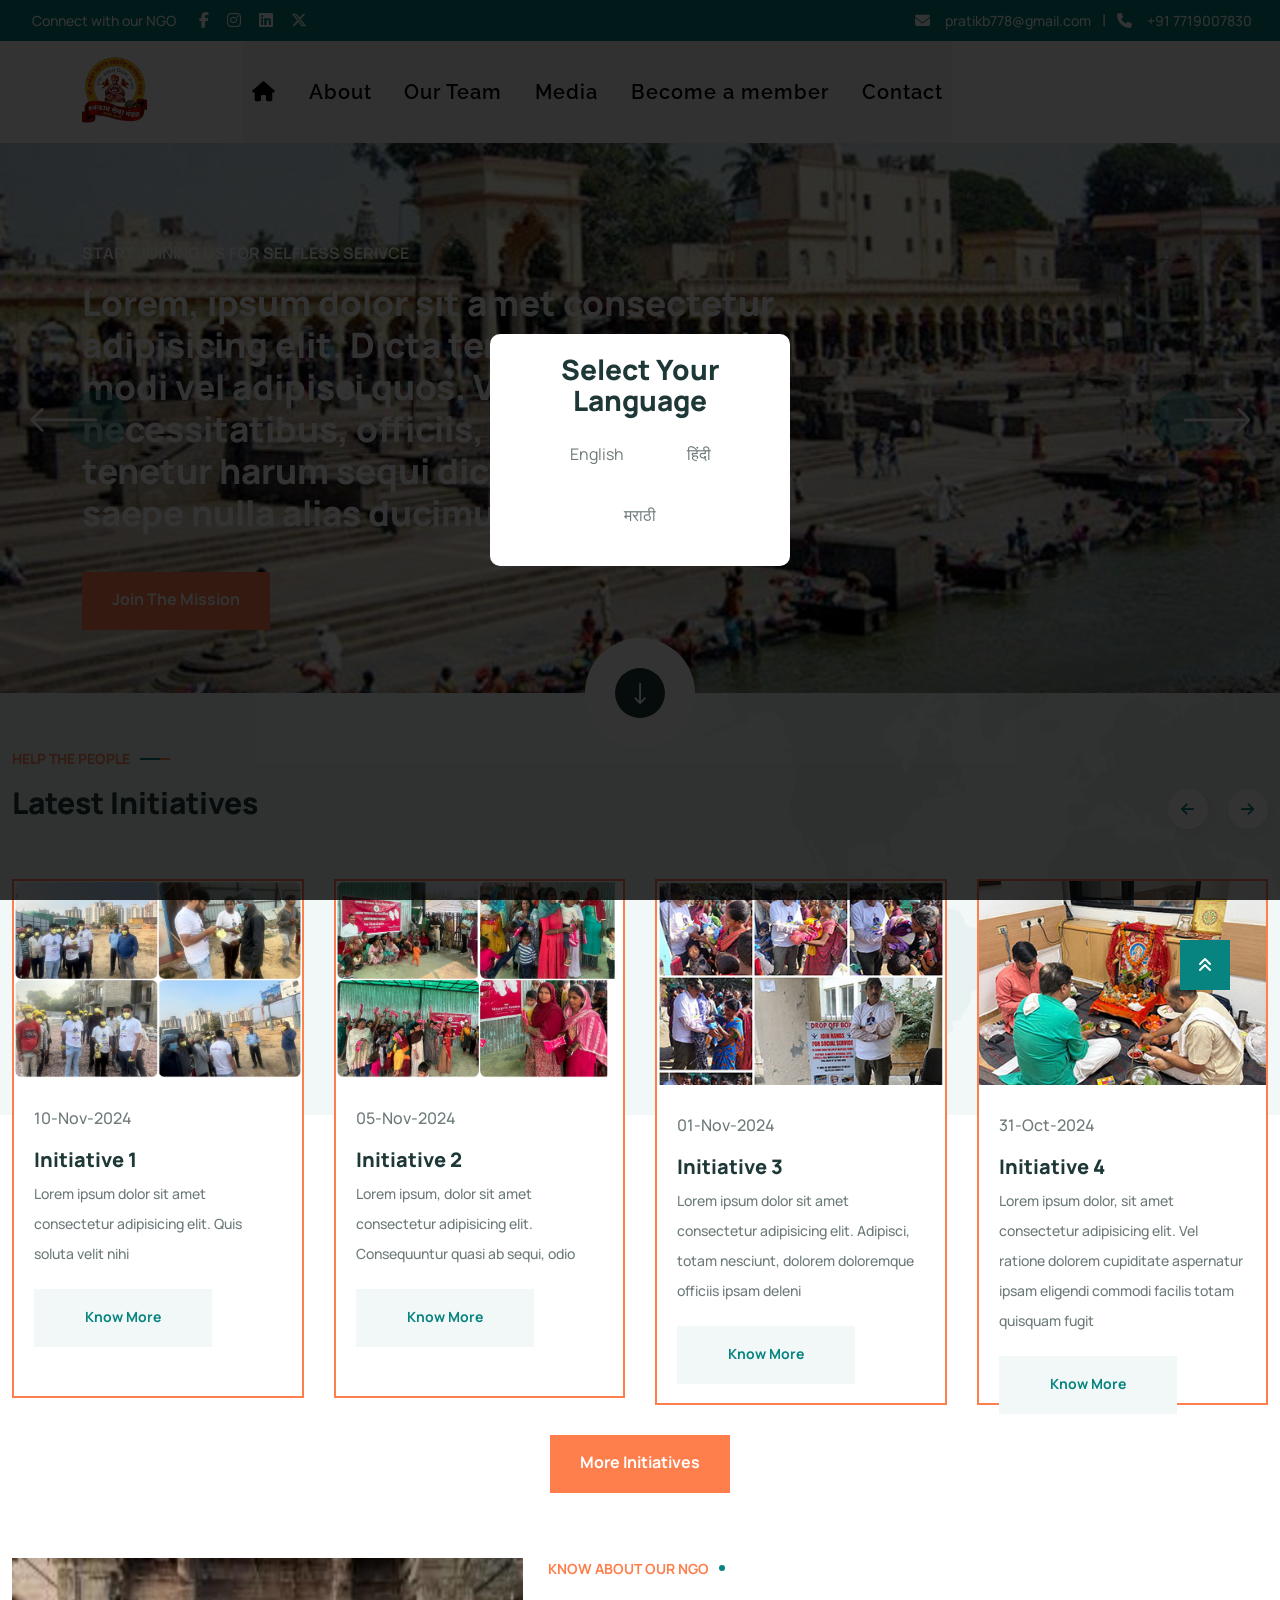
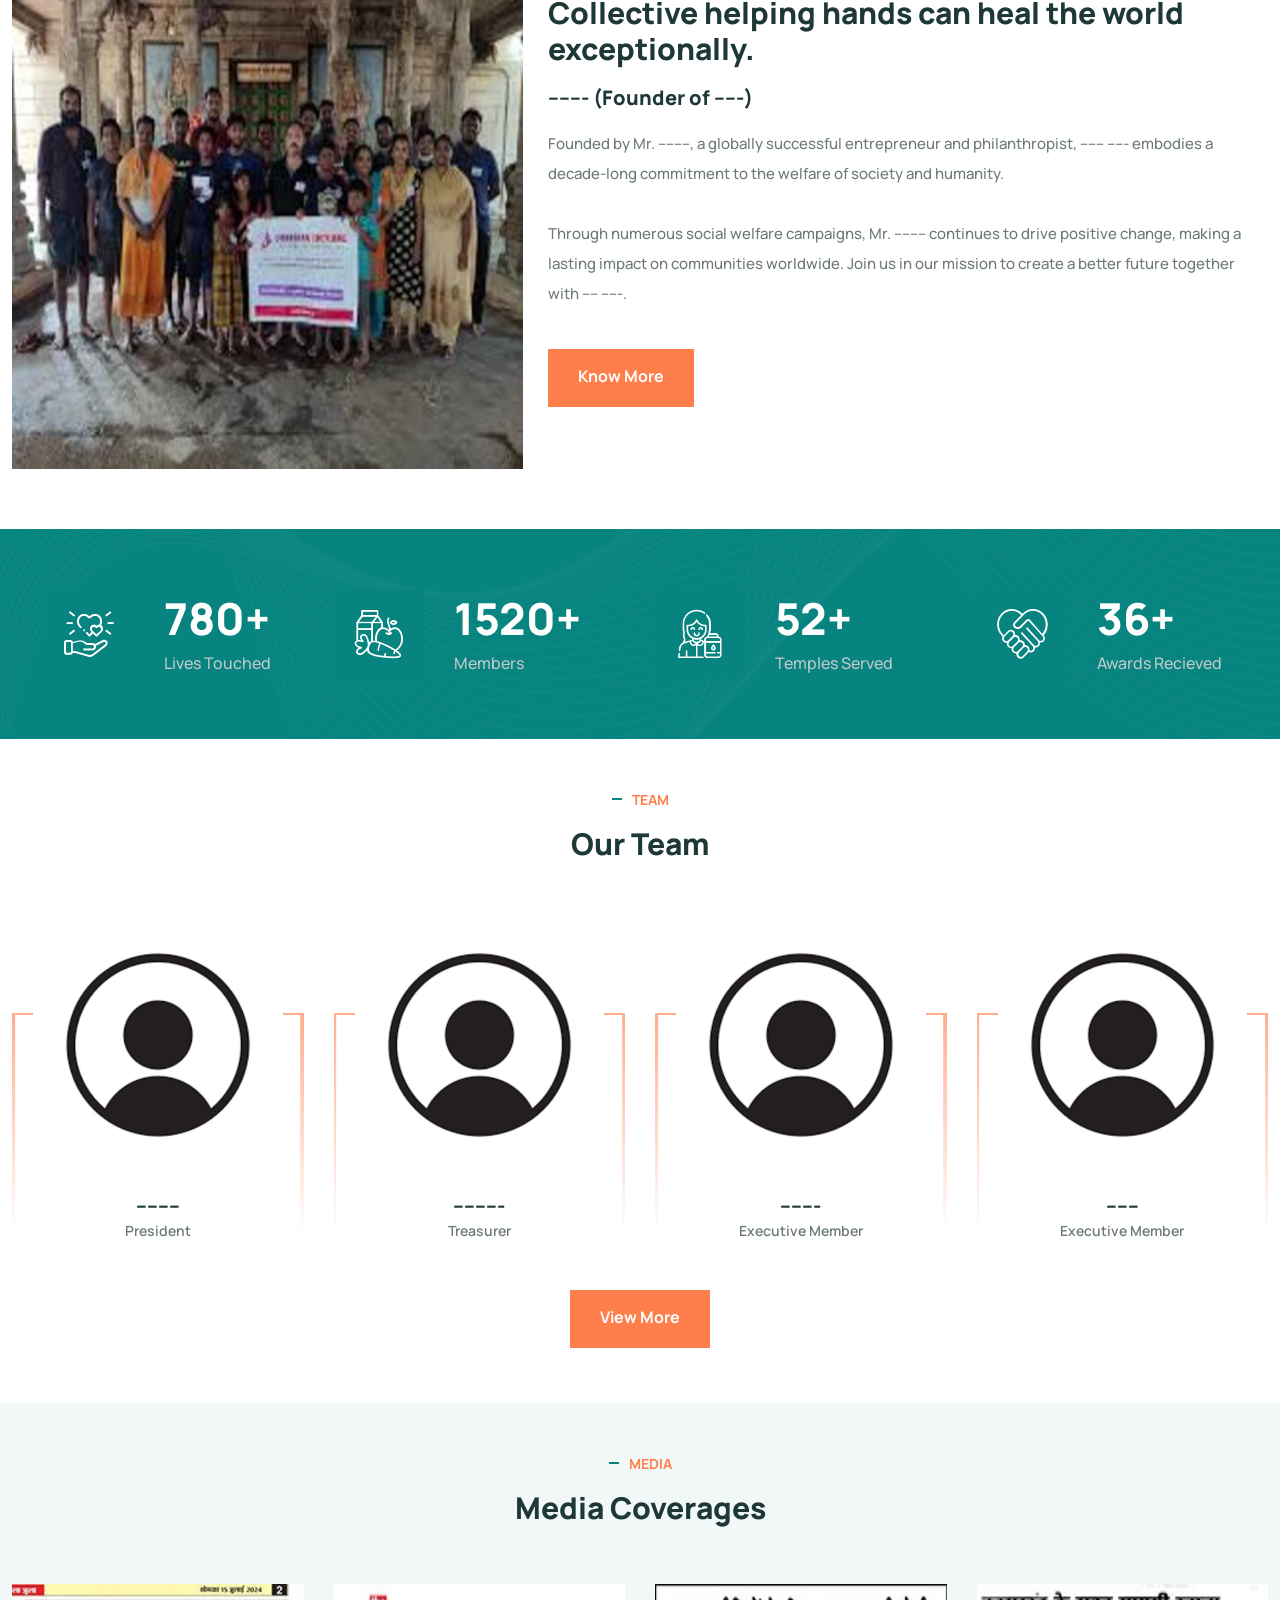
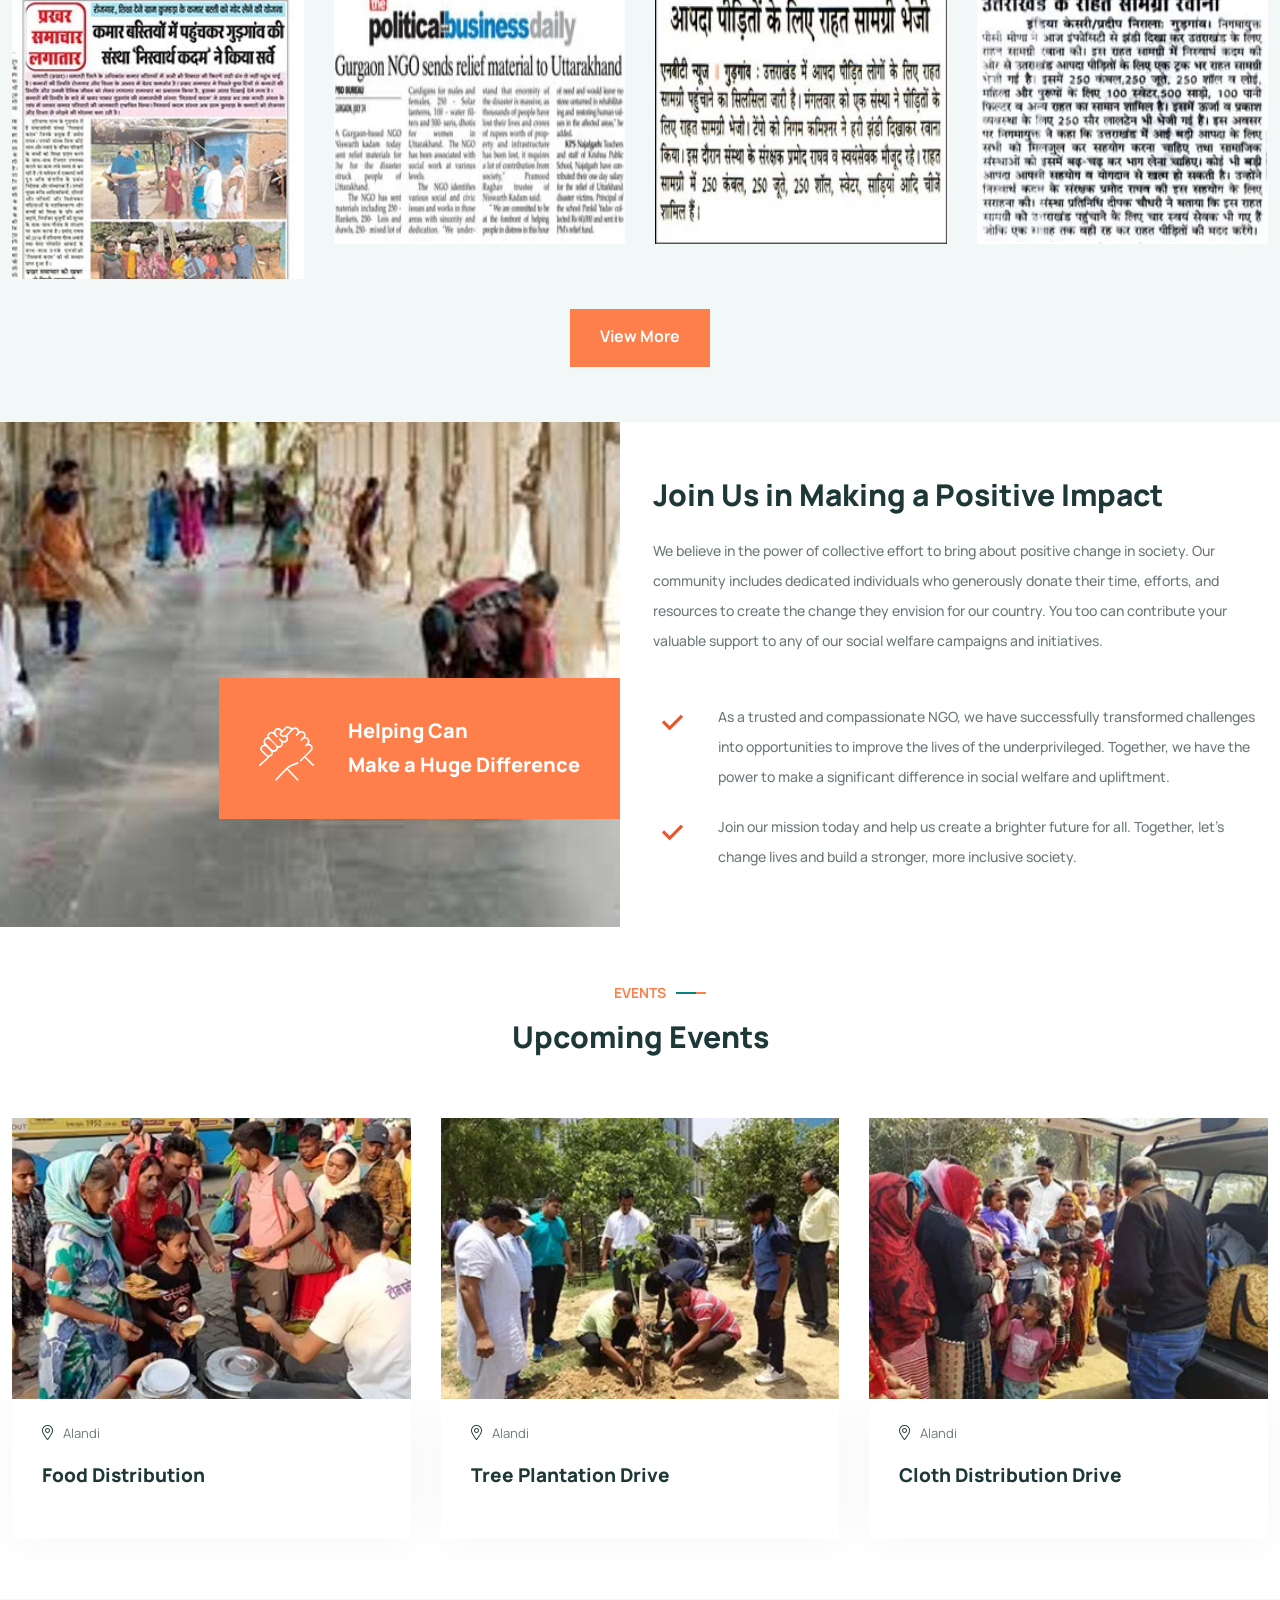
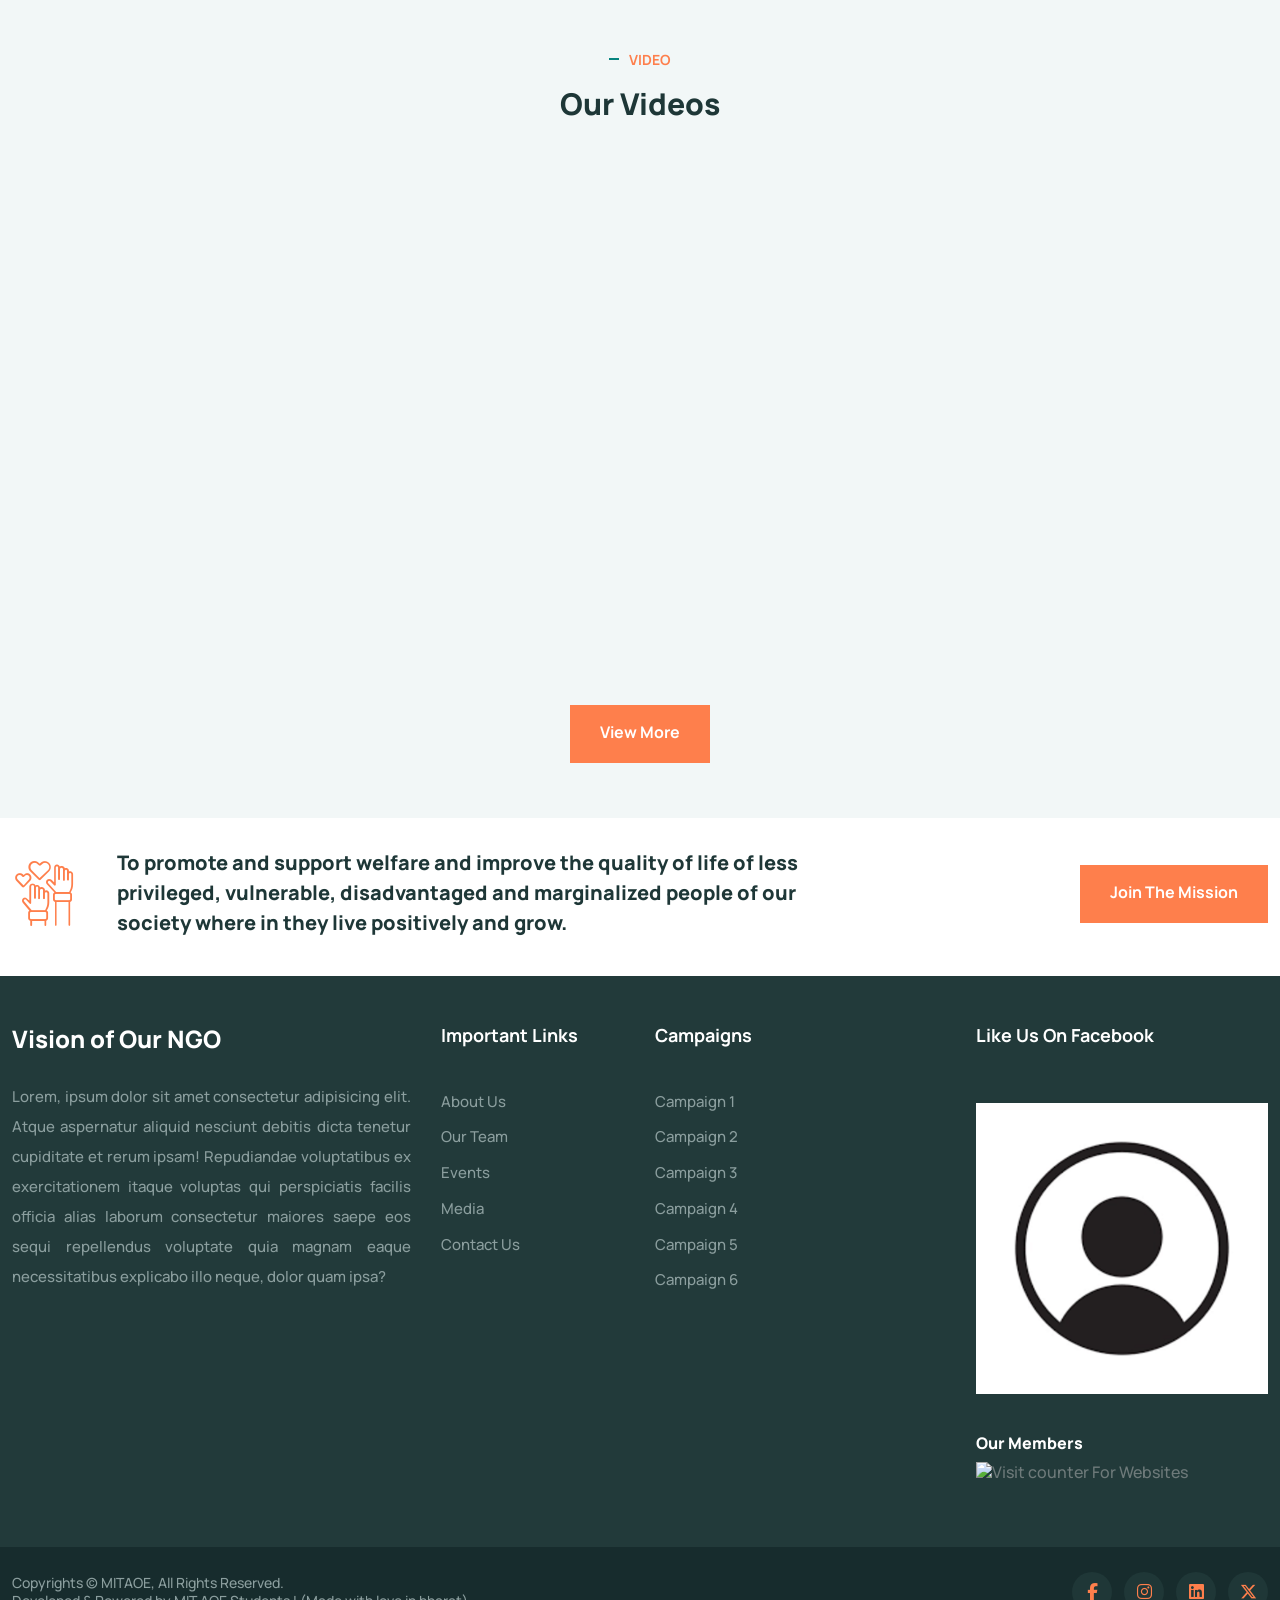
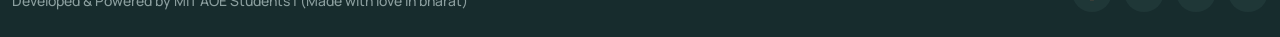
==== commit cd473277: "add multi-lingual pop-up" ====
--- a/index.html
+++ b/index.html
@@ -1169,6 +1169,15 @@
         <!-- copyright-area-end -->
 
     </footer>
+    <!-- Language Selection Popup -->
+    <div id="language-popup" style="display: none; position: fixed; top: 0; left: 0; width: 100%; height: 100%; background: rgba(0, 0, 0, 0.8); z-index: 9999; justify-content: center; align-items: center;">
+      <div style="background: #fff; padding: 20px; border-radius: 10px; text-align: center; width: 300px;">
+        <h3>Select Your Language</h3>
+        <button class="language-btn" data-lang="english" style="margin: 10px; padding: 10px 20px;">English</button>
+        <button class="language-btn" data-lang="hindi" style="margin: 10px; padding: 10px 20px;">हिंदी</button>
+        <button class="language-btn" data-lang="marathi" style="margin: 10px; padding: 10px 20px;">मराठी</button>
+      </div>
+    </div>
     <!-- JS here -->
     <script src="js/jquery.js"></script>
     <script src="js/waypoints.js"></script>
@@ -1185,6 +1194,7 @@
     <script src="js/main.js"></script>
     <script src="js/api.js"></script>
     <script src="js/api_1.js"></script>
+    <script src="js/language-handler.js"></script>
     
 
 
--- a/css/custom-animation.css
+++ b/css/custom-animation.css
@@ -0,0 +1,901 @@
+.animated {
+	-webkit-animation-duration: 1s;
+	animation-duration: 1s;
+	-webkit-animation-fill-mode: both;
+	animation-fill-mode: both;
+  }
+
+@-webkit-keyframes jump {
+	0% {
+		-webkit-transform: translate3d(0, 0, 0);
+		transform: translate3d(0, 0, 0)
+	}
+
+	40% {
+		-webkit-transform: translate3d(0, 50%, 0);
+		transform: translate3d(0, 50%, 0)
+	}
+
+	100% {
+		-webkit-transform: translate3d(0, 0, 0);
+		transform: translate3d(0, 0, 0)
+	}
+}
+
+@keyframes jump {
+	0% {
+		-webkit-transform: translate3d(0, 0, 0);
+		transform: translate3d(0, 0, 0)
+	}
+
+	40% {
+		-webkit-transform: translate3d(0, 50%, 0);
+		transform: translate3d(0, 50%, 0)
+	}
+
+	100% {
+		-webkit-transform: translate3d(0, 0, 0);
+		transform: translate3d(0, 0, 0)
+	}
+}
+
+@-webkit-keyframes jumpTwo {
+	0% {
+		-webkit-transform: translate3d(0, 0, 0);
+		transform: translate3d(0, 0, 0)
+	}
+
+	40% {
+		-webkit-transform: translate3d(0, 20px, 0);
+		transform: translate3d(0, 20px, 0)
+	}
+
+	100% {
+		-webkit-transform: translate3d(0, 0, 0);
+		transform: translate3d(0, 0, 0)
+	}
+}
+
+@keyframes jumpTwo {
+	0% {
+		-webkit-transform: translate3d(0, 0, 0);
+		transform: translate3d(0, 0, 0)
+	}
+
+	40% {
+		-webkit-transform: translate3d(0, 20px, 0);
+		transform: translate3d(0, 40px, 0)
+	}
+
+	100% {
+		-webkit-transform: translate3d(0, 0, 0);
+		transform: translate3d(0, 0, 0)
+	}
+}
+
+@-webkit-keyframes jumpThree {
+	0% {
+		-webkit-transform: translate3d(0, 0, 0);
+		transform: translate3d(0, 0, 0)
+	}
+
+	40% {
+		-webkit-transform: translate3d(0, -20px, 0);
+		transform: translate3d(0, -20px, 0)
+	}
+
+	100% {
+		-webkit-transform: translate3d(0, 0, 0);
+		transform: translate3d(0, 0, 0)
+	}
+}
+
+@keyframes jumpThree {
+	0% {
+		-webkit-transform: translate3d(0, 0, 0);
+		transform: translate3d(0, 0, 0)
+	}
+
+	40% {
+		-webkit-transform: translate3d(0, -20px, 0);
+		transform: translate3d(0, -20px, 0)
+	}
+
+	100% {
+		-webkit-transform: translate3d(0, 0, 0);
+		transform: translate3d(0, 0, 0)
+	}
+}
+
+@-webkit-keyframes jumpFour {
+	0% {
+		-webkit-transform: translate3d(0, 0, 0);
+		transform: translate3d(0, 0, 0)
+	}
+
+	50% {
+		-webkit-transform: translate3d(0, -10px, 0);
+		transform: translate3d(0, -10px, 0)
+	}
+
+	100% {
+		-webkit-transform: translate3d(0, 0, 0);
+		transform: translate3d(0, 0, 0)
+	}
+}
+
+@keyframes jumpFour {
+	0% {
+		-webkit-transform: translate3d(0, 0, 0);
+		transform: translate3d(0, 0, 0)
+	}
+
+	50% {
+		-webkit-transform: translate3d(0, -10px, 0);
+		transform: translate3d(0, -10px, 0)
+	}
+
+	100% {
+		-webkit-transform: translate3d(0, 0, 0);
+		transform: translate3d(0, 0, 0)
+	}
+}
+
+@-webkit-keyframes jumpFive {
+	0% {
+		-webkit-transform: translate3d(0, 0, 0);
+		transform: translate3d(0, 0, 0)
+	}
+
+	50% {
+		-webkit-transform: translate3d(0, 10px, 0);
+		transform: translate3d(0, 10px, 0)
+	}
+
+	100% {
+		-webkit-transform: translate3d(0, 0, 0);
+		transform: translate3d(0, 0, 0)
+	}
+}
+
+@keyframes jumpFive {
+	0% {
+		-webkit-transform: translate3d(0, 0, 0);
+		transform: translate3d(0, 0, 0)
+	}
+
+	50% {
+		-webkit-transform: translate3d(0, 10px, 0);
+		transform: translate3d(0, 10px, 0)
+	}
+
+	100% {
+		-webkit-transform: translate3d(0, 0, 0);
+		transform: translate3d(0, 0, 0)
+	}
+}
+
+@-webkit-keyframes prXOne {
+	0% {
+		-webkit-transform: translateX(0);
+		transform: translateX(0)
+	}
+
+	50% {
+		-webkit-transform: translateX(-15px);
+		transform: translateX(-15px)
+	}
+
+	100% {
+		-webkit-transform: translateX(0);
+		transform: translateX(0)
+	}
+}
+
+@keyframes prXOne {
+	0% {
+		-webkit-transform: translateX(0);
+		transform: translateX(0)
+	}
+
+	50% {
+		-webkit-transform: translateX(-15px);
+		transform: translateX(-15px)
+	}
+
+	100% {
+		-webkit-transform: translateX(0);
+		transform: translateX(0)
+	}
+}
+
+@-webkit-keyframes prXTwo {
+	0% {
+		-webkit-transform: translateX(0);
+		transform: translateX(0)
+	}
+
+	50% {
+		-webkit-transform: translateX(15px);
+		transform: translateX(15px)
+	}
+
+	100% {
+		-webkit-transform: translateX(0);
+		transform: translateX(0)
+	}
+}
+
+@keyframes prXTwo {
+	0% {
+		-webkit-transform: translateX(0);
+		transform: translateX(0)
+	}
+
+	50% {
+		-webkit-transform: translateX(15px);
+		transform: translateX(15px)
+	}
+
+	100% {
+		-webkit-transform: translateX(0);
+		transform: translateX(0)
+	}
+}
+
+@-webkit-keyframes rotated {
+	0% {
+		-webkit-transform: rotate(0);
+		transform: rotate(0)
+	}
+
+	100% {
+		-webkit-transform: rotate(360deg);
+		transform: rotate(360deg)
+	}
+}
+
+@keyframes rotated {
+	0% {
+		-webkit-transform: rotate(0);
+		transform: rotate(0)
+	}
+
+	100% {
+		-webkit-transform: rotate(360deg);
+		transform: rotate(360deg)
+	}
+}
+
+@-webkit-keyframes rotatedTwo {
+	0% {
+		-webkit-transform: rotate(0);
+		transform: rotate(0)
+	}
+
+	100% {
+		-webkit-transform: rotate(-360deg);
+		transform: rotate(-360deg)
+	}
+}
+
+@keyframes rotatedTwo {
+	0% {
+		-webkit-transform: rotate(0);
+		transform: rotate(0)
+	}
+
+	100% {
+		-webkit-transform: rotate(-360deg);
+		transform: rotate(-360deg)
+	}
+}
+
+@-webkit-keyframes rotatedHalf {
+	0% {
+		-webkit-transform: rotate(0);
+		transform: rotate(0)
+	}
+
+	50% {
+		-webkit-transform: rotate(90deg);
+		transform: rotate(90deg)
+	}
+
+	100% {
+		-webkit-transform: rotate(0);
+		transform: rotate(0)
+	}
+}
+
+@keyframes rotatedHalf {
+	0% {
+		-webkit-transform: rotate(0);
+		transform: rotate(0)
+	}
+
+	50% {
+		-webkit-transform: rotate(90deg);
+		transform: rotate(90deg)
+	}
+
+	100% {
+		-webkit-transform: rotate(0);
+		transform: rotate(0)
+	}
+}
+
+@-webkit-keyframes rotatedHalfTwo {
+	0% {
+		-webkit-transform: rotate(-90deg);
+		transform: rotate(-90deg)
+	}
+
+	100% {
+		-webkit-transform: rotate(90deg);
+		transform: rotate(90deg)
+	}
+}
+
+@keyframes rotatedHalfTwo {
+	0% {
+		-webkit-transform: rotate(-90deg);
+		transform: rotate(-90deg)
+	}
+
+	100% {
+		-webkit-transform: rotate(90deg);
+		transform: rotate(90deg)
+	}
+}
+
+@-webkit-keyframes scale-upOne {
+	0% {
+		-webkit-transform: scale(1);
+		transform: scale(1)
+	}
+
+	50% {
+		-webkit-transform: scale(.85);
+		transform: scale(.85)
+	}
+
+	100% {
+		-webkit-transform: scale(1);
+		transform: scale(1)
+	}
+}
+
+@keyframes scale-upOne {
+	0% {
+		-webkit-transform: scale(1);
+		transform: scale(1)
+	}
+
+	50% {
+		-webkit-transform: scale(.85);
+		transform: scale(.85)
+	}
+
+	100% {
+		-webkit-transform: scale(1);
+		transform: scale(1)
+	}
+}
+
+@-webkit-keyframes scale-right {
+	0% {
+		-webkit-transform: translateX(0);
+		transform: translateX(0)
+	}
+
+	50% {
+		-webkit-transform: translateX(20%);
+		transform: translateX(20%)
+	}
+
+	100% {
+		-webkit-transform: translateX(0);
+		transform: translateX(0)
+	}
+}
+
+@keyframes tpfadeInDown {
+	0% {
+	  opacity: 0;
+	  -webkit-transform: translateX(-20px);
+	  transform: translateX(-20px);
+	}
+  
+	100% {
+	  opacity: 1;
+	  -webkit-transform: translateX(0);
+	  transform: translateX(0);
+	}
+}  
+
+@keyframes scale-right {
+	0% {
+		-webkit-transform: translateX(0);
+		transform: translateX(0)
+	}
+
+	50% {
+		-webkit-transform: translateX(20%);
+		transform: translateX(20%)
+	}
+
+	100% {
+		-webkit-transform: translateX(0);
+		transform: translateX(0)
+	}
+}
+
+@-webkit-keyframes fade-in {
+	0% {
+		opacity: .2
+	}
+
+	40% {
+		opacity: 1
+	}
+
+	100% {
+		opacity: .2
+	}
+}
+
+@keyframes fade-in {
+	0% {
+		opacity: .2
+	}
+
+	40% {
+		opacity: 1
+	}
+
+	100% {
+		opacity: .2
+	}
+}
+
+@keyframes hvr-ripple-out {
+	0% {
+		top: -5px;
+		right: -5px;
+		bottom: -5px;
+		left: -5px
+	}
+
+	50% {
+		top: -15px;
+		right: -15px;
+		bottom: -15px;
+		left: -15px;
+		opacity: .8
+	}
+
+	100% {
+		top: -5px;
+		right: -5px;
+		bottom: -5px;
+		left: -5px;
+		opacity: 1
+	}
+}
+
+@keyframes hvr-ripple-out-two {
+	0% {
+		top: 0;
+		right: 0;
+		bottom: 0;
+		left: 0
+	}
+
+	100% {
+		top: -30px;
+		right: -30px;
+		bottom: -30px;
+		left: -30px;
+		opacity: 0
+	}
+}
+
+@-webkit-keyframes scale-up-one {
+	0% {
+		-webkit-transform: scale(1);
+		transform: scale(1)
+	}
+
+	40% {
+		-webkit-transform: scale(.5);
+		transform: scale(.5)
+	}
+
+	100% {
+		-webkit-transform: scale(1);
+		transform: scale(1)
+	}
+}
+
+@keyframes scale-up-one {
+	0% {
+		-webkit-transform: scale(1);
+		transform: scale(1)
+	}
+
+	40% {
+		-webkit-transform: scale(.5);
+		transform: scale(.5)
+	}
+
+	100% {
+		-webkit-transform: scale(1);
+		transform: scale(1)
+	}
+}
+
+@-webkit-keyframes scale-up-two {
+	0% {
+		-webkit-transform: scale(.5);
+		transform: scale(.5)
+	}
+
+	40% {
+		-webkit-transform: scale(.8);
+		transform: scale(.8)
+	}
+
+	100% {
+		-webkit-transform: scale(.5);
+		transform: scale(.5)
+	}
+}
+
+@keyframes scale-up-two {
+	0% {
+		-webkit-transform: scale(.5);
+		transform: scale(.5)
+	}
+
+	40% {
+		-webkit-transform: scale(.8);
+		transform: scale(.8)
+	}
+
+	100% {
+		-webkit-transform: scale(.5);
+		transform: scale(.5)
+	}
+}
+
+@-webkit-keyframes scale-up-three {
+	0% {
+		-webkit-transform: scale(1);
+		transform: scale(1)
+	}
+
+	40% {
+		-webkit-transform: scale(2);
+		transform: scale(2)
+	}
+
+	100% {
+		-webkit-transform: scale(1);
+		transform: scale(1)
+	}
+}
+
+@keyframes scale-up-three {
+	0% {
+		-webkit-transform: scale(1);
+		transform: scale(1)
+	}
+
+	40% {
+		-webkit-transform: scale(2);
+		transform: scale(2)
+	}
+
+	100% {
+		-webkit-transform: scale(1);
+		transform: scale(1)
+	}
+}
+
+@-webkit-keyframes jump5p {
+	0% {
+		-webkit-transform: translate3d(0, 0, 0);
+		transform: translate3d(0, 0, 0)
+	}
+
+	40% {
+		-webkit-transform: translate3d(0, 5px, 0);
+		transform: translate3d(0, 5px, 0)
+	}
+
+	100% {
+		-webkit-transform: translate3d(0, 0, 0);
+		transform: translate3d(0, 0, 0)
+	}
+}
+
+@keyframes jump5p {
+	0% {
+		-webkit-transform: translate3d(0, 0, 0);
+		transform: translate3d(0, 0, 0)
+	}
+
+	40% {
+		-webkit-transform: translate3d(0, 5px, 0);
+		transform: translate3d(0, 5px, 0)
+	}
+
+	100% {
+		-webkit-transform: translate3d(0, 0, 0);
+		transform: translate3d(0, 0, 0)
+	}
+}
+
+@-webkit-keyframes jump5pRsv {
+	0% {
+		-webkit-transform: translate3d(0, 0, 0);
+		transform: translate3d(0, 0, 0)
+	}
+
+	40% {
+		-webkit-transform: translate3d(0, -5px, 0);
+		transform: translate3d(0, -5px, 0)
+	}
+
+	100% {
+		-webkit-transform: translate3d(0, 0, 0);
+		transform: translate3d(0, 0, 0)
+	}
+}
+
+@keyframes jump5pRsv {
+	0% {
+		-webkit-transform: translate3d(0, 0, 0);
+		transform: translate3d(0, 0, 0)
+	}
+
+	40% {
+		-webkit-transform: translate3d(0, -5px, 0);
+		transform: translate3d(0, -5px, 0)
+	}
+
+	100% {
+		-webkit-transform: translate3d(0, 0, 0);
+		transform: translate3d(0, 0, 0)
+	}
+}
+
+@keyframes moveclouds {
+	0% {
+		margin-left: 200px
+	}
+
+	100% {
+		margin-left: -200px
+	}
+}
+
+@-webkit-keyframes moveclouds {
+	0% {
+		margin-left: 200px
+	}
+
+	100% {
+		margin-left: -200px
+	}
+}
+
+@keyframes moveclouds2 {
+	0% {
+		margin-right: 200px
+	}
+
+	100% {
+		margin-right: -200px
+	}
+}
+
+@-webkit-keyframes moveclouds2 {
+	0% {
+		margin-right: 200px
+	}
+
+	100% {
+		margin-right: -200px
+	}
+}
+
+@keyframes moveUp {
+	0% {
+		transform: translateY(0)
+	}
+
+	100% {
+		transform: translateY(-70%)
+	}
+}
+
+@-webkit-keyframes moveUp {
+	0% {
+		transform: translateY(0)
+	}
+
+	100% {
+		transform: translateY(-70%)
+	}
+}
+
+@-webkit-keyframes tpfadeUp {
+	0% {
+	  opacity: 0;
+	  -webkit-transform: translateY(40px);
+	  transform: translateY(40px);
+	}
+  
+	100% {
+	  opacity: 1;
+	  -webkit-transform: translateY(0);
+	  transform: translateY(0);
+	}
+  }
+  
+  @keyframes tpfadeUp {
+	0% {
+	  opacity: 0;
+	  -webkit-transform: translateY(40px);
+	  -ms-transform: translateY(40px);
+	  transform: translateY(40px);
+	}
+  
+	100% {
+	  opacity: 1;
+	  -webkit-transform: translateY(0);
+	  -ms-transform: translateY(0);
+	  transform: translateY(0);
+	}
+  }
+  
+  .tpfadeUp {
+	-webkit-animation-name: tpfadeUp;
+	animation-name: tpfadeUp;
+  }
+
+  @-webkit-keyframes tpfadeLeft {
+	0% {
+	  opacity: 0;
+	  -webkit-transform: translateX(-40px);
+	  transform: translateX(-40px);
+	}
+  
+	100% {
+	  opacity: 1;
+	  -webkit-transform: translateX(0);
+	  transform: translateX(0);
+	}
+  }
+  
+  @keyframes tpfadeLeft {
+	0% {
+	  opacity: 0;
+	  -webkit-transform: translateX(-40px);
+	  -ms-transform: translateX(-40px);
+	  transform: translateX(-40px);
+	}
+  
+	100% {
+	  opacity: 1;
+	  -webkit-transform: translateX(0);
+	  -ms-transform: translateX(0);
+	  transform: translateX(0);
+	}
+  }
+  
+  .tpfadeLeft {
+	-webkit-animation-name: tpfadeLeft;
+	animation-name: tpfadeLeft;
+  }
+
+  @-webkit-keyframes tpfadeRight {
+	0% {
+	  opacity: 0;
+	  -webkit-transform: translateX(40px);
+	  transform: translateX(40px);
+	}
+  
+	100% {
+	  opacity: 1;
+	  -webkit-transform: translateX(0);
+	  transform: translateX(0);
+	}
+  }
+  
+  @keyframes tpfadeRight {
+	0% {
+	  opacity: 0;
+	  -webkit-transform: translateX(40px);
+	  -ms-transform: translateX(40px);
+	  transform: translateX(40px);
+	}
+  
+	100% {
+	  opacity: 1;
+	  -webkit-transform: translateX(0);
+	  -ms-transform: translateX(0);
+	  transform: translateX(0);
+	}
+  }
+  
+  .tpfadeRight {
+	-webkit-animation-name: tpfadeRight;
+	animation-name: tpfadeRight;
+  }
+
+
+  @-webkit-keyframes fadeInRight {
+	0% {
+	  opacity: 0;
+	  -webkit-transform: translateX(40px);
+	  transform: translateX(40px);
+	}
+  
+	100% {
+	  opacity: 1;
+	  -webkit-transform: translateX(0);
+	  transform: translateX(0);
+	}
+  }
+  
+  @keyframes fadeInRight {
+	0% {
+	  opacity: 0;
+	  -webkit-transform: translateX(40px);
+	  -ms-transform: translateX(40px);
+	  transform: translateX(40px);
+	}
+  
+	100% {
+	  opacity: 1;
+	  -webkit-transform: translateX(0);
+	  -ms-transform: translateX(0);
+	  transform: translateX(0);
+	}
+  }
+  
+  .fadeInRight {
+	-webkit-animation-name: fadeInRight;
+	animation-name: fadeInRight;
+  }
+
+
+
+  
+  @-webkit-keyframes tpfadeIn {
+	0% {
+	  opacity: 0;
+	}
+  
+	100% {
+	  opacity: 1;
+	}
+  }
+  
+  @keyframes tpfadeIn {
+	0% {
+	  opacity: 0;
+	}
+  
+	100% {
+	  opacity: 1;
+	}
+  }
+  
+  .tpfadeIn {
+	-webkit-animation-name: tpfadeIn;
+	animation-name: tpfadeIn;
+  }
--- a/css/spacing.css
+++ b/css/spacing.css
@@ -0,0 +1,960 @@
+.mt-5{
+    margin-top:5px !important
+}
+.mt-10{
+    margin-top:10px
+}
+.mt-15{
+    margin-top:15px
+}
+.mt-20{
+    margin-top:20px
+}
+.mt-25{
+    margin-top:25px
+}
+.mt-30{
+    margin-top:30px
+}
+.mt-35{
+    margin-top:35px
+}
+.mt-40{
+    margin-top:40px
+}
+.mt-45{
+    margin-top:45px
+}
+.mt-50{
+    margin-top:50px
+}
+.mt-55{
+    margin-top:55px
+}
+.mt-60{
+    margin-top:60px
+}
+.mt-65{
+    margin-top:65px
+}
+.mt-70{
+    margin-top:70px
+}
+.mt-75{
+    margin-top:75px
+}
+.mt-80{
+    margin-top:80px
+}
+.mt-85{
+    margin-top:85px
+}
+.mt-90{
+    margin-top:90px
+}
+.mt-95{
+    margin-top:95px
+}
+.mt-100{
+    margin-top:100px
+}
+.mt-105{
+    margin-top:105px
+}
+.mt-110{
+    margin-top:110px
+}
+.mt-115{
+    margin-top:115px
+}
+.mt-120{
+    margin-top:120px
+}
+.mt-125{
+    margin-top:125px
+}
+.mt-130{
+    margin-top:130px
+}
+.mt-135{
+    margin-top:135px
+}
+.mt-140{
+    margin-top:140px
+}
+.mt-145{
+    margin-top:145px
+}
+.mt-150{
+    margin-top:150px
+}
+.mt-155{
+    margin-top:155px
+}
+.mt-160{
+    margin-top:160px
+}
+.mt-165{
+    margin-top:165px
+}
+.mt-170{
+    margin-top:170px
+}
+.mt-175{
+    margin-top:175px
+}
+.mt-180{
+    margin-top:180px
+}
+.mt-185{
+    margin-top:185px
+}
+.mt-190{
+    margin-top:190px
+}
+.mt-195{
+    margin-top:195px
+}
+.mt-200{
+    margin-top:200px
+}
+.mb-5{
+    margin-bottom:5px !important
+}
+.mb-10{
+    margin-bottom:10px
+}
+.mb-15{
+    margin-bottom:15px
+}
+.mb-20{
+    margin-bottom:20px
+}
+.mb-25{
+    margin-bottom:25px
+}
+.mb-30{
+    margin-bottom:30px
+}
+.mb-35{
+    margin-bottom:35px
+}
+.mb-40{
+    margin-bottom:40px
+}
+.mb-45{
+    margin-bottom:45px
+}
+.mb-50{
+    margin-bottom:50px
+}
+.mb-55{
+    margin-bottom:55px
+}
+.mb-60{
+    margin-bottom:60px
+}
+.mb-65{
+    margin-bottom:65px
+}
+.mb-70{
+    margin-bottom:70px
+}
+.mb-75{
+    margin-bottom:75px
+}
+.mb-80{
+    margin-bottom:80px
+}
+.mb-85{
+    margin-bottom:85px
+}
+.mb-90{
+    margin-bottom:90px
+}
+.mb-95{
+    margin-bottom:95px
+}
+.mb-100{
+    margin-bottom:100px
+}
+.mb-105{
+    margin-bottom:105px
+}
+.mb-110{
+    margin-bottom:110px
+}
+.mb-115{
+    margin-bottom:115px
+}
+.mb-120{
+    margin-bottom:120px
+}
+.mb-125{
+    margin-bottom:125px
+}
+.mb-130{
+    margin-bottom:130px
+}
+.mb-135{
+    margin-bottom:135px
+}
+.mb-140{
+    margin-bottom:140px
+}
+.mb-145{
+    margin-bottom:145px
+}
+.mb-150{
+    margin-bottom:150px
+}
+.mb-155{
+    margin-bottom:155px
+}
+.mb-160{
+    margin-bottom:160px
+}
+.mb-165{
+    margin-bottom:165px
+}
+.mb-170{
+    margin-bottom:170px
+}
+.mb-175{
+    margin-bottom:175px
+}
+.mb-180{
+    margin-bottom:180px
+}
+.mb-185{
+    margin-bottom:185px
+}
+.mb-190{
+    margin-bottom:190px
+}
+.mb-195{
+    margin-bottom:195px
+}
+.mb-200{
+    margin-bottom:200px
+}
+.ml-5{
+    margin-left:5px
+}
+.ml-10{
+    margin-left:10px
+}
+.ml-15{
+    margin-left:15px
+}
+.ml-20{
+    margin-left:20px
+}
+.ml-25{
+    margin-left:25px
+}
+.ml-30{
+    margin-left:30px
+}
+.ml-35{
+    margin-left:35px
+}
+.ml-40{
+    margin-left:40px
+}
+.ml-45{
+    margin-left:45px
+}
+.ml-50{
+    margin-left:50px
+}
+.ml-55{
+    margin-left:55px
+}
+.ml-60{
+    margin-left:60px
+}
+.ml-65{
+    margin-left:65px
+}
+.ml-70{
+    margin-left:70px
+}
+.ml-75{
+    margin-left:75px
+}
+.ml-80{
+    margin-left:80px
+}
+.ml-85{
+    margin-left:85px
+}
+.ml-90{
+    margin-left:90px
+}
+.ml-95{
+    margin-left:95px
+}
+.ml-100{
+    margin-left:100px
+}
+.ml-105{
+    margin-left:105px
+}
+.ml-110{
+    margin-left:110px
+}
+.ml-115{
+    margin-left:115px
+}
+.ml-120{
+    margin-left:120px
+}
+.ml-125{
+    margin-left:125px
+}
+.ml-130{
+    margin-left:130px
+}
+.ml-135{
+    margin-left:135px
+}
+.ml-140{
+    margin-left:140px
+}
+.ml-145{
+    margin-left:145px
+}
+.ml-150{
+    margin-left:150px
+}
+.ml-155{
+    margin-left:155px
+}
+.ml-160{
+    margin-left:160px
+}
+.ml-165{
+    margin-left:165px
+}
+.ml-170{
+    margin-left:170px
+}
+.ml-175{
+    margin-left:175px
+}
+.ml-180{
+    margin-left:180px
+}
+.ml-185{
+    margin-left:185px
+}
+.ml-190{
+    margin-left:190px
+}
+.ml-195{
+    margin-left:195px
+}
+.ml-200{
+    margin-left:200px
+}
+.mr-5{
+    margin-right:5px
+}
+.mr-10{
+    margin-right:10px
+}
+.mr-15{
+    margin-right:15px
+}
+.mr-20{
+    margin-right:20px
+}
+.mr-25{
+    margin-right:25px
+}
+.mr-30{
+    margin-right:30px
+}
+.mr-35{
+    margin-right:35px
+}
+.mr-40{
+    margin-right:40px
+}
+.mr-45{
+    margin-right:45px
+}
+.mr-50{
+    margin-right:50px
+}
+.mr-55{
+    margin-right:55px
+}
+.mr-60{
+    margin-right:60px
+}
+.mr-65{
+    margin-right:65px
+}
+.mr-70{
+    margin-right:70px
+}
+.mr-75{
+    margin-right:75px
+}
+.mr-80{
+    margin-right:80px
+}
+.mr-85{
+    margin-right:85px
+}
+.mr-90{
+    margin-right:90px
+}
+.mr-95{
+    margin-right:95px
+}
+.mr-100{
+    margin-right:100px
+}
+.mr-105{
+    margin-right:105px
+}
+.mr-110{
+    margin-right:110px
+}
+.mr-115{
+    margin-right:115px
+}
+.mr-120{
+    margin-right:120px
+}
+.mr-125{
+    margin-right:125px
+}
+.mr-130{
+    margin-right:130px
+}
+.mr-135{
+    margin-right:135px
+}
+.mr-140{
+    margin-right:140px
+}
+.mr-145{
+    margin-right:145px
+}
+.mr-150{
+    margin-right:150px
+}
+.mr-155{
+    margin-right:155px
+}
+.mr-160{
+    margin-right:160px
+}
+.mr-165{
+    margin-right:165px
+}
+.mr-170{
+    margin-right:170px
+}
+.mr-175{
+    margin-right:175px
+}
+.mr-180{
+    margin-right:180px
+}
+.mr-185{
+    margin-right:185px
+}
+.mr-190{
+    margin-right:190px
+}
+.mr-195{
+    margin-right:195px
+}
+.mr-200{
+    margin-right:200px
+}
+.pt-5{
+    padding-top:5px !important
+}
+.pt-10{
+    padding-top:10px
+}
+.pt-15{
+    padding-top:15px
+}
+.pt-20{
+    padding-top:20px
+}
+.pt-25{
+    padding-top:25px
+}
+.pt-30{
+    padding-top:30px
+}
+.pt-35{
+    padding-top:35px
+}
+.pt-40{
+    padding-top:40px
+}
+.pt-45{
+    padding-top:45px
+}
+.pt-50{
+    padding-top:50px
+}
+.pt-55{
+    padding-top:55px
+}
+.pt-60{
+    padding-top:60px
+}
+.pt-65{
+    padding-top:65px
+}
+.pt-70{
+    padding-top:70px
+}
+.pt-75{
+    padding-top:75px
+}
+.pt-80{
+    padding-top:80px
+}
+.pt-85{
+    padding-top:85px
+}
+.pt-90{
+    padding-top:90px
+}
+.pt-95{
+    padding-top:95px
+}
+.pt-100{
+    padding-top:100px
+}
+.pt-105{
+    padding-top:105px
+}
+.pt-110{
+    padding-top:110px
+}
+.pt-115{
+    padding-top:115px
+}
+.pt-120{
+    padding-top:120px
+}
+.pt-125{
+    padding-top:125px
+}
+.pt-130{
+    padding-top:130px
+}
+.pt-135{
+    padding-top:135px
+}
+.pt-140{
+    padding-top:140px
+}
+.pt-145{
+    padding-top:145px
+}
+.pt-150{
+    padding-top:150px
+}
+.pt-155{
+    padding-top:155px
+}
+.pt-160{
+    padding-top:160px
+}
+.pt-165{
+    padding-top:165px
+}
+.pt-170{
+    padding-top:170px
+}
+.pt-175{
+    padding-top:175px
+}
+.pt-180{
+    padding-top:180px
+}
+.pt-185{
+    padding-top:185px
+}
+.pt-190{
+    padding-top:190px
+}
+.pt-195{
+    padding-top:195px
+}
+.pt-200{
+    padding-top:200px
+}
+.pb-5{
+    padding-bottom:5px !important
+}
+.pb-10{
+    padding-bottom:10px
+}
+.pb-15{
+    padding-bottom:15px
+}
+.pb-20{
+    padding-bottom:20px
+}
+.pb-25{
+    padding-bottom:25px
+}
+.pb-30{
+    padding-bottom:30px
+}
+.pb-35{
+    padding-bottom:35px
+}
+.pb-40{
+    padding-bottom:40px
+}
+.pb-45{
+    padding-bottom:45px
+}
+.pb-50{
+    padding-bottom:50px
+}
+.pb-55{
+    padding-bottom:55px
+}
+.pb-60{
+    padding-bottom:60px
+}
+.pb-65{
+    padding-bottom:65px
+}
+.pb-70{
+    padding-bottom:70px
+}
+.pb-75{
+    padding-bottom:75px
+}
+.pb-80{
+    padding-bottom:80px
+}
+.pb-85{
+    padding-bottom:85px
+}
+.pb-90{
+    padding-bottom:90px
+}
+.pb-95{
+    padding-bottom:95px
+}
+.pb-100{
+    padding-bottom:100px
+}
+.pb-105{
+    padding-bottom:105px
+}
+.pb-110{
+    padding-bottom:110px
+}
+.pb-115{
+    padding-bottom:115px
+}
+.pb-120{
+    padding-bottom:120px
+}
+.pb-125{
+    padding-bottom:125px
+}
+.pb-130{
+    padding-bottom:130px
+}
+.pb-135{
+    padding-bottom:135px
+}
+.pb-140{
+    padding-bottom:140px
+}
+.pb-145{
+    padding-bottom:145px
+}
+.pb-150{
+    padding-bottom:150px
+}
+.pb-155{
+    padding-bottom:155px
+}
+.pb-160{
+    padding-bottom:160px
+}
+.pb-165{
+    padding-bottom:165px
+}
+.pb-170{
+    padding-bottom:170px
+}
+.pb-175{
+    padding-bottom:175px
+}
+.pb-180{
+    padding-bottom:180px
+}
+.pb-185{
+    padding-bottom:185px
+}
+.pb-190{
+    padding-bottom:190px
+}
+.pb-195{
+    padding-bottom:195px
+}
+.pb-200{
+    padding-bottom:200px
+}
+.pl-5{
+    padding-left:5px
+}
+.pl-10{
+    padding-left:10px
+}
+.pl-15{
+    padding-left:15px
+}
+.pl-20{
+    padding-left:20px
+}
+.pl-25{
+    padding-left:25px
+}
+.pl-30{
+    padding-left:30px
+}
+.pl-35{
+    padding-left:35px
+}
+.pl-40{
+    padding-left:40px
+}
+.pl-45{
+    padding-left:45px
+}
+.pl-50{
+    padding-left:50px
+}
+.pl-55{
+    padding-left:55px
+}
+.pl-60{
+    padding-left:60px
+}
+.pl-65{
+    padding-left:65px
+}
+.pl-70{
+    padding-left:70px
+}
+.pl-75{
+    padding-left:75px
+}
+.pl-80{
+    padding-left:80px
+}
+.pl-85{
+    padding-left:85px
+}
+.pl-90{
+    padding-left:90px
+}
+.pl-95{
+    padding-left:95px
+}
+.pl-100{
+    padding-left:100px
+}
+.pl-105{
+    padding-left:105px
+}
+.pl-110{
+    padding-left:110px
+}
+.pl-115{
+    padding-left:115px
+}
+.pl-120{
+    padding-left:120px
+}
+.pl-125{
+    padding-left:125px
+}
+.pl-130{
+    padding-left:130px
+}
+.pl-135{
+    padding-left:135px
+}
+.pl-140{
+    padding-left:140px
+}
+.pl-145{
+    padding-left:145px
+}
+.pl-150{
+    padding-left:150px
+}
+.pl-155{
+    padding-left:155px
+}
+.pl-160{
+    padding-left:160px
+}
+.pl-165{
+    padding-left:165px
+}
+.pl-170{
+    padding-left:170px
+}
+.pl-175{
+    padding-left:175px
+}
+.pl-180{
+    padding-left:180px
+}
+.pl-185{
+    padding-left:185px
+}
+.pl-190{
+    padding-left:190px
+}
+.pl-195{
+    padding-left:195px
+}
+.pl-200{
+    padding-left:200px
+}
+.pr-5{
+    padding-right:5px
+}
+.pr-10{
+    padding-right:10px
+}
+.pr-15{
+    padding-right:15px
+}
+.pr-20{
+    padding-right:20px
+}
+.pr-25{
+    padding-right:25px
+}
+.pr-30{
+    padding-right:30px
+}
+.pr-35{
+    padding-right:35px
+}
+.pr-40{
+    padding-right:40px
+}
+.pr-45{
+    padding-right:45px
+}
+.pr-50{
+    padding-right:50px
+}
+.pr-55{
+    padding-right:55px
+}
+.pr-60{
+    padding-right:60px
+}
+.pr-65{
+    padding-right:65px
+}
+.pr-70{
+    padding-right:70px
+}
+.pr-75{
+    padding-right:75px
+}
+.pr-80{
+    padding-right:80px
+}
+.pr-85{
+    padding-right:85px
+}
+.pr-90{
+    padding-right:90px
+}
+.pr-95{
+    padding-right:95px
+}
+.pr-100{
+    padding-right:100px
+}
+.pr-105{
+    padding-right:105px
+}
+.pr-110{
+    padding-right:110px
+}
+.pr-115{
+    padding-right:115px
+}
+.pr-120{
+    padding-right:120px
+}
+.pr-125{
+    padding-right:125px
+}
+.pr-130{
+    padding-right:130px
+}
+.pr-135{
+    padding-right:135px
+}
+.pr-140{
+    padding-right:140px
+}
+.pr-145{
+    padding-right:145px
+}
+.pr-150{
+    padding-right:150px
+}
+.pr-155{
+    padding-right:155px
+}
+.pr-160{
+    padding-right:160px
+}
+.pr-165{
+    padding-right:165px
+}
+.pr-170{
+    padding-right:170px
+}
+.pr-175{
+    padding-right:175px
+}
+.pr-180{
+    padding-right:180px
+}
+.pr-185{
+    padding-right:185px
+}
+.pr-190{
+    padding-right:190px
+}
+.pr-195{
+    padding-right:195px
+}
+.pr-200{
+    padding-right:200px
+}
--- a/css/style1.css
+++ b/css/style1.css
@@ -0,0 +1,28 @@
+ @import url('https://fonts.googleapis.com/css2?family=Lato:wght@400;700&family=Manrope:wght@300;400;500;600;700;800&display=swap" rel="stylesheet');@import url('https://fonts.googleapis.com/css2?family=Nunito:ital,wght@0,200..1000;1,200..1000&family=Raleway:ital,wght@0,100..900;1,100..900&display=swap');:root {--tp-ff-body: 'Manrope', sans-serif;--tp-ff-heading: 'Manrope', sans-serif;--tp-ff-fontawesome: Font Awesome 6 Pro;--tp-common-white: #ffffff;--tp-common-black: #000000;--tp-common-orange: #fe7f4c;--tp-heading-primary: #1e3737;--tp-grey-1: #f2f7f7;--tp-grey-2: #8b9e9e;--tp-text-body: #6e7a7a;--tp-theme-1: #1e3737;--tp-theme-2: #07847f;--tp-theme-3: #8fe1de;--tp-border-1: #385656;--tp-border-2: #edefef;}@media (min-width: 1400px) {.container, .container-lg, .container-md, .container-sm, .container-xl, .container-xxl {max-width: 1200px;}}.container-large {max-width: 1325px;}* {margin: 0;padding: 0;box-sizing: border-box;}body {font-family: var(--tp-ff-body);font-size: 16px;font-weight: 500;color: var(--tp-text-body);line-height: 1.3;overflow-x: hidden;}html, body {overflow-x: hidden;}a {text-decoration: none;transition: 0.3s;}h1, h2, h3, h4, h5, h6 {font-family: var(--tp-ff-heading);color: var(--tp-heading-primary);margin-top: 0px;font-weight: 800;line-height: 1.1;transition: 0.3s;}img {max-width: 100%;}h1 {font-size: 40px;}h2 {font-size: 32px;}h3 {font-size: 28px;}h4 {font-size: 24px;}h5 {font-size: 20px;}h6 {font-size: 16px;}ul {margin: 0px;padding: 0px;}p {color: var(--tp-text-body);font-weight: 500;font-size: 16px;line-height: 30px;}.z-index {position: relative;z-index: 2;}.z-index-3 {position: relative;z-index: 3;}.z-index-4 {position: relative;z-index: 4;}.z-index-5 {position: relative;z-index: 5;}.z-index-6 {position: relative;z-index: 6;}a, .btn, button, input, select, textarea, li, img, .transition-3, h1, h2, h3, h4, h5, h6 {-webkit-transition: all 0.3s ease-out 0s;-moz-transition: all 0.3s ease-out 0s;-ms-transition: all 0.3s ease-out 0s;-o-transition: all 0.3s ease-out 0s;transition: all 0.3s ease-out 0s;}li {list-style: none;}a:focus, .button:focus {text-decoration: none;outline: none;}a:focus, a:hover {color: inherit;text-decoration: none;}a, button {color: inherit;outline: none;border: none;background: transparent;}button:hover {cursor: pointer;}button:focus {outline: 0;}.uppercase {text-transform: uppercase;}.capitalize {text-transform: capitalize;}input, textarea {outline: none;color: var(--tp-theme-2);}input::-webkit-input-placeholder, textarea::-webkit-input-placeholder {color: rgb(116, 116, 116);}input:-moz-placeholder, textarea:-moz-placeholder {color: rgb(116, 116, 116);}input::-moz-placeholder, textarea::-moz-placeholder {color: rgb(116, 116, 116);}input:-ms-input-placeholder, textarea:-ms-input-placeholder {color: rgb(116, 116, 116);}select:-ms-input-placeholder {color: rgb(116, 116, 116);}input[type=color] {appearance: none;-moz-appearance: none;-webkit-appearance: none;background: none;border: 0;cursor: pointer;height: 100%;width: 100%;padding: 0;border-radius: 50%;}*::-moz-selection {background: var(--tp-theme-1);color: var(--tp-common-white);text-shadow: none;}::-moz-selection {background: var(--tp-theme-1);color: var(--tp-common-white);text-shadow: none;}::selection {background: var(--tp-common-orange);color: var(--tp-common-white);text-shadow: none;}*::-moz-placeholder {color: var(--tp-theme-1);font-size: var(--tp-fz-body);opacity: 1;}*::placeholder {color: var(--tp-theme-1);font-size: var(--tp-fz-body);opacity: 1;}.w-img img {width: 100%;}.m-img img {max-width: 100%;}.fix {overflow: hidden;}.clear {clear: both;}.f-left {float: left;}.f-right {float: right;}.overflow-y-visible {overflow-x: hidden;overflow-y: visible;}.p-relative {position: relative;}.p-absolute {position: absolute;}.include-bg {background-position: center;background-size: cover;background-repeat: no-repeat;}.gx-10 {--bs-gutter-x: 10px;}.gx-15 {--bs-gutter-x: 15px;}.gx-30 {--bs-gutter-x: 30px;}.gx-40 {--bs-gutter-x: 40px;}.gx-50 {--bs-gutter-x: 50px;}@media only screen and (min-width: 992px) and (max-width: 1199px), (max-width: 767px) {.gx-50 {--bs-gutter-x: 30px;}}.gx-60 {--bs-gutter-x: 60px;}.gx-20 {--bs-gutter-x: 20px;}.gx-25 {--bs-gutter-x: 25px;}input[type=text], input[type=email], input[type=tel], input[type=number], input[type=password], input[type=url] {outline: none;background-color: #fff;height: 40px;width: 100%;line-height: 60px;font-size: 14px;color: var(--tp-common-black);padding-left: 30px;padding-right: 30px;border: 0;}select {outline: none;background-color: #fff;height: 40px;width: 100%;line-height: 60px;font-size: 14px;color: var(--tp-common-black);padding-left: 30px;padding-right: 30px;border: 0;}.tp-btn {display: inline-block;background-color: var(--tp-common-orange);color: var(--tp-common-white);height: 58px;line-height: 55px;padding: 0 30px;font-size: 16px;font-weight: 700;text-align: center;text-transform: capitalize;position: relative;transition: all 0.6s linear;overflow: hidden;z-index: 1;}.tp-btn:hover {color: var(--tp-common-white);}.tp-btn:hover::after {height: 380%;}.tp-btn::after {position: absolute;content: "";background-color: var(--tp-theme-1);width: 100%;height: 0%;left: 50%;top: 50%;border-radius: 0px;transform: translate(-50%, -50%) rotate(-45deg);z-index: -1;transition: all 500ms ease;}.tp-btn.theme-2-bg {background-color: var(--tp-common-orange);color: var(--tp-common-white);}.tp-btn.theme-2-bg:hover::after {background-color: var(--tp-theme-2);}.tp-border-btn {display: inline-block;border: 1px solid var(--tp-common-orange);color: var(--tp-common-white);height: 58px;line-height: 55px;padding: 0 51px;font-size: 14px;font-weight: 700;text-align: center;text-transform: capitalize;position: relative;transition: all 0.6s linear;overflow: hidden;z-index: 1;}.tp-border-btn:hover {color: var(--tp-common-white);}.tp-border-btn:hover::after {height: 380%;}.tp-border-btn::after {position: absolute;content: "";background-color: var(--tp-common-orange);width: 100%;height: 0%;left: 50%;top: 50%;border-radius: 0px;transform: translate(-50%, -50%) rotate(-45deg);z-index: -1;transition: all 500ms ease;}.theme-btn {display: inline-block;background-color: var(--tp-theme-1);color: var(--tp-common-white);height: 58px;line-height: 55px;padding: 0 51px;font-size: 14px;font-weight: 700;text-align: center;text-transform: capitalize;position: relative;transition: all 0.6s linear;overflow: hidden;z-index: 1;}.theme-btn:hover {color: var(--tp-common-white);background: #000;}.theme-btn:hover::after {height: 380%;}.theme-btn::after {position: absolute;content: "";background-color:#000;width: 100%;height: 0%;left: 50%;top: 50%;border-radius: 0px;transform: translate(-50%, -50%) rotate(-45deg);z-index: -1;transition: all 500ms ease;}.tp-btn-lg {display: inline-block;background-color: var(--tp-common-orange);color: var(--tp-common-white);height: 58px;line-height: 55px;padding: 0 51px;font-size: 14px;font-weight: 700;text-align: center;text-transform: capitalize;position: relative;transition: all 0.6s linear;overflow: hidden;z-index: 1;}.tp-btn-lg:hover {color: var(--tp-common-white);}.tp-btn-lg:hover::after {height: 560%;}.tp-btn-lg::after {position: absolute;content: "";background-color: var(--tp-theme-1);width: 100%;height: 0%;left: 50%;top: 50%;border-radius: 0px;transform: translate(-50%, -50%) rotate(-45deg);z-index: -1;transition: all 500ms ease;}.tp-btn-sm {display: inline-block;background-color: var(--tp-common-orange);color: var(--tp-common-white);height: 45px;line-height: 45px;padding: 0 30px;font-size: 14px;font-weight: 700;text-align: center;text-transform: capitalize;transition: 0.3s;position: relative;overflow: hidden;z-index: 1;}.tp-btn-sm i {padding-left: 20px;color: var(--tp-common-white);font-size: 16px;transform: translateY(2px);}.tp-btn-sm:hover {color: var(--tp-common-white);}.tp-btn-sm:hover::after {height: 380%;}.tp-btn-sm::after {position: absolute;content: "";background-color: var(--tp-theme-1);width: 100%;height: 0%;left: 50%;top: 50%;border-radius: 0px;transform: translate(-50%, -50%) rotate(-45deg);z-index: -1;transition: all 500ms ease;}.tp-btn-sm.theme-2-bg {background-color: var(--tp-common-orange);color: var(--tp-common-white);}.tp-btn-sm.theme-2-bg:hover::after {background-color: var(--tp-theme-2);}.tp-grey-btn {display: inline-block;background-color: var(--tp-grey-1);color: var(--tp-theme-2);height: 58px;line-height: 55px;padding: 0 51px;font-size: 14px;font-weight: 700;text-align: center;text-transform: capitalize;position: relative;transition: 0.3s;overflow: hidden;z-index: 1;}.tp-grey-btn:hover {color: var(--tp-common-white);}.tp-grey-btn:hover::after {height: 380%;}.tp-grey-btn::after {position: absolute;content: "";background-color: var(--tp-common-orange);width: 100%;height: 0%;left: 50%;top: 50%;border-radius: 0px;transform: translate(-50%, -50%) rotate(-45deg);z-index: -1;transition: all 500ms ease;}.tp-menu-btn {background-color: var(--tp-common-orange);color: var(--tp-common-white);height: 40px;line-height: 40px;padding: 0 20px;overflow: hidden;display: inline-block;font-weight: 500;font-size: 16px;letter-spacing: 0.03em;position: relative;z-index: 9;}.tp-menu-btn::before {position: absolute;content: "";background-color: var(--tp-theme-2);width: 100%;height: 0%;left: 50%;top: 50%;border-radius: 0px;transform: translate(-50%, -50%) rotate(-45deg);z-index: -1;transition: all 500ms ease;}.tp-menu-btn:hover {color: var(--tp-common-white);}.tp-menu-btn:hover::before {height: 380%;}@-webkit-keyframes pulse {0% {-webkit-box-shadow: 0 0 0 0 rgba(255, 255, 255, 0.4);}70% {-webkit-box-shadow: 0 0 0 45px rgba(255, 255, 255, 0);}100% {-webkit-box-shadow: 0 0 0 0 rgba(255, 255, 255, 0);}}@keyframes pulse {0% {-moz-box-shadow: 0 0 0 0 rgba(255, 255, 255, 0.4);box-shadow: 0 0 0 0 rgba(255, 255, 255, 0.4);}70% {-moz-box-shadow: 0 0 0 45px rgba(255, 255, 255, 0);box-shadow: 0 0 0 45px rgba(255, 255, 255, 0);}100% {-moz-box-shadow: 0 0 0 0 rgba(255, 255, 255, 0);box-shadow: 0 0 0 0 rgba(255, 255, 255, 0);}}@-webkit-keyframes lineDash {0% {stroke-dashoffset: 0;}100% {stroke-dashoffset: 1000;}}@keyframes lineDash {0% {stroke-dashoffset: 0;}100% {stroke-dashoffset: 1000;}}@keyframes pulse-2 {0% {-moz-box-shadow: 0 0 0 0 rgba(255, 153, 0, 0.2);box-shadow: 0 0 0 0 rgba(255, 153, 0, 0.2);}70% {-moz-box-shadow: 0 0 0 20px rgba(21, 165, 150, 0);box-shadow: 0 0 0 20px rgba(21, 165, 150, 0);}100% {-moz-box-shadow: 0 0 0 0 rgba(21, 165, 150, 0);box-shadow: 0 0 0 0 rgba(21, 165, 150, 0);}}@keyframes section-animation {0% {width: 0;}15% {width: 100%;}85% {opacity: 1;}90% {width: 100%;opacity: 0;}to {width: 0;opacity: 0;}}@keyframes about-sm {100% {transform: translateY(60px);}100% {transform: translateY(50px);}}@keyframes hero-thumb-animation {0% {transform: translateY(-20px);}100% {transform: translateY(0px);}}@keyframes tpleftright {0% {-webkit-transform: translateX(0);-moz-transform: translateX(0);-ms-transform: translateX(0);-o-transform: translateX(0);transform: translateX(0);}100% {-webkit-transform: translateX(-20px);-moz-transform: translateX(-20px);-ms-transform: translateX(-20px);-o-transform: translateX(-20px);transform: translateX(-20px);}}@keyframes tprotate {0% {-webkit-transform: rotate(0deg);-moz-transform: rotate(0deg);-ms-transform: rotate(0deg);-o-transform: rotate(0deg);transform: rotate(0deg);}100% {-webkit-transform: rotate(360deg);-moz-transform: rotate(360deg);-ms-transform: rotate(360deg);-o-transform: rotate(360deg);transform: rotate(360deg);}}@keyframes tpupdown {0% {-webkit-transform: translateY(0);-moz-transform: translateY(0);-ms-transform: translateY(0);-o-transform: translateY(0);transform: translateY(0);}100% {-webkit-transform: translateY(-20px);-moz-transform: translateY(-20px);-ms-transform: translateY(-20px);-o-transform: translateY(-20px);transform: translateY(-20px);}}@keyframes tpswing {0% {-webkit-transform: rotate(6deg);-moz-transform: rotate(6deg);-ms-transform: rotate(6deg);-o-transform: rotate(6deg);transform: rotate(6deg);}100% {-webkit-transform: rotate(-6deg);-moz-transform: rotate(-6deg);-ms-transform: rotate(-6deg);-o-transform: rotate(-6deg);transform: rotate(-6deg);}}@keyframes borderanimate2 {0% {transform: translate(-50%, -50%) scale(0.8);}60% {opacity: 1;}100% {transform: translate(-50%, -50%) scale(2.5);opacity: 0;}}@keyframes bounceInUp {0% {opacity: 0;-webkit-transform: translateY(2000px);-ms-transform: translateY(2000px);transform: translateY(2000px);}60% {opacity: 1;-webkit-transform: translateY(-30px);-ms-transform: translateY(-30px);transform: translateY(-30px);}80% {-webkit-transform: translateY(10px);-ms-transform: translateY(10px);transform: translateY(10px);}100% {-webkit-transform: translateY(0);-ms-transform: translateY(0);transform: translateY(0);}}@keyframes moving {0% {transform: translatey(0px);}50% {transform: translatey(-20px);}100% {transform: translatey(0px);}}@keyframes about-circle {0% {-webkit-transform: translateX(100px);-moz-transform: translateX(100px);-ms-transform: translateX(100px);-o-transform: translateX(100px);transform: translateX(100px);}100% {-webkit-transform: translateX(0px);-moz-transform: translateX(0px);-ms-transform: translateX(0px);-o-transform: translateX(0px);transform: translateX(0px);}}@keyframes services-triangle {0% {-webkit-transform: rotate(0deg) translateX(-50px);-moz-transform: rotate(0deg) translateX(-50px);-ms-transform: rotate(0deg) translateX(-50px);-o-transform: rotate(0deg) translateX(-50px);transform: rotate(0deg) translateX(-50px);}100% {-webkit-transform: rotate(360deg) translateY(100px);-moz-transform: rotate(360deg) translateY(100px);-ms-transform: rotate(360deg) translateY(100px);-o-transform: rotate(360deg) translateY(100px);transform: rotate(360deg) translateY(100px);}}@keyframes hero-3-dot-2 {0% {transform: translateY(-50px);}100% {transform: translateY(0px);}}@keyframes tfLeftToRight {49% {transform: translateX(30%);}50% {opacity: 0;transform: translateX(-30%);}51% {opacity: 1;}}@keyframes rotate2 {from {transform: rotate(0deg);}to {transform: rotate(360deg);}}@keyframes moving {0% {transform: translatey(0px);}20% {transform: translateX(-50px);}50% {transform: translatey(-40px);}100% {transform: translatey(0px);}}@keyframes leftright {0% {transform: translatex(0);}50% {transform: translateX(100%);}100% {transform: translateX(0);}}@keyframes movinglight {0% {transform: translatey(0px);}20% {transform: translateX(-70px);}50% {transform: translatey(-70px);}100% {transform: translatey(0px);}}@keyframes movinglight2 {0% {transform: translatey(0px);}20% {transform: translateX(70px);}50% {transform: translatey(70px);}100% {transform: translatey(0px);}}@keyframes movingtop {0% {transform: translatey(0px);}20% {transform: translatey(70px);}50% {transform: translatey(-70px);}100% {transform: translatey(0px);}}@keyframes circle-animation {0% {transform: rotate(0deg);}100% {transform: rotate(360deg);}}@keyframes circle-animation2 {0% {transform: scale(-1, 1) rotate(360deg);}100% {transform: scale(-1, 1) rotate(0deg);}}@keyframes zoom {0% {transform: scale(0.5);}50% {transform: scale(1);}100% {transform: scale(0.5);}}@keyframes zoom2 {0% {transform: scale(0.9);}50% {transform: scale(1);}100% {transform: scale(0.9);}}@keyframes wobble-vertical {10% {transform: translateY(-10px);}50% {transform: skew(15deg);}80% {transform: rotate(10deg);}100% {transform: translate(0);}}@-webkit-keyframes section-highlight {0% {width: 0%;}100% {width: 100%;}}@-moz-keyframes section-highlight {0% {width: 0%;}100% {width: 100%;}}@-ms-keyframes section-highlight {0% {width: 0%;}100% {width: 100%;}}@keyframes section-highlight {0% {width: 0%;}100% {width: 100%;}}@keyframes widthcalc {0% {width: 20%;}50% {width: 50%;}75% {width: 90%;}90% {opacity: 75%;}90% {opacity: 100%;}}@-webkit-keyframes bounceRight {0%, 20%, 50%, 80%, 100% {-ms-transform: translateX(0);transform: translateX(0);}40% {-ms-transform: translateX(-90px);transform: translateX(-90px);}60% {-ms-transform: translateX(-15px);transform: translateX(-15px);}}@-moz-keyframes bounceRight {0%, 20%, 50%, 80%, 100% {-ms-transform: translateX(0);transform: translateX(0);}40% {-ms-transform: translateX(-90px);transform: translateX(-90px);}60% {-ms-transform: translateX(-15px);transform: translateX(-15px);}}@keyframes bounceRight {0%, 20%, 50%, 80%, 100% {-ms-transform: translateX(0);transform: translateX(0);}40% {-ms-transform: translateX(-50px);transform: translateX(-50px);}60% {-ms-transform: translateX(-10px);transform: translateX(-10px);}}@keyframes icon-bounce {0%, 100%, 20%, 50%, 80% {-webkit-transform: translateY(0);-moz-transform: translateY(0);-ms-transform: translateY(0);-o-transform: translateY(0);transform: translateY(0);}40% {-webkit-transform: translateY(-10px);-moz-transform: translateY(-10px);-ms-transform: translateY(-10px);-o-transform: translateY(-10px);transform: translateY(-10px);}60% {-webkit-transform: translateY(-5px);-moz-transform: translateY(-5px);-ms-transform: translateY(-5px);-o-transform: translateY(-5px);transform: translateY(-5px);}}@keyframes light-one {0% {opacity: 1;}25% {opacity: 0.4;}50% {opacity: 0.6;}75% {opacity: 0.8;}100% {opacity: 1;}}@keyframes scroll {0% {-webkit-transform: translateY(0px);-moz-transform: translateY(0px);-ms-transform: translateY(0px);-o-transform: translateY(0px);transform: translateY(0px);}100% {-webkit-transform: translateY(8px);-moz-transform: translateY(8px);-ms-transform: translateY(8px);-o-transform: translateY(8px);transform: translateY(8px);}}@keyframes rotate2 {from {transform: rotate(0deg);}to {transform: rotate(360deg);}}@keyframes tpswing {0% {-webkit-transform: rotate(25deg);-ms-transform: rotate(25deg);transform: rotate(25deg);}100% {-webkit-transform: rotate(0deg);-ms-transform: rotate(0deg);transform: rotate(0deg);}}@keyframes tptranslateX2 {0% {-webkit-transform: translateX(-30px);-moz-transform: translateX(-30px);-ms-transform: translateX(-30px);-o-transform: translateX(-30px);transform: translateX(-30px);}100% {-webkit-transform: translatXY(20px);-moz-transform: translateX(20px);-ms-transform: translateX(20px);-o-transform: translateX(20px);transform: translateX(20px);}}.dark #preloader {background-color: var(--tp-theme-1);}#preloader {position: fixed;top: 0;left: 0;right: 0;bottom: 0;background-color: #f7f7f7;z-index: 999999;}.preloader {width: 50px;height: 50px;display: inline-block;padding: 0px;text-align: left;box-sizing: border-box;position: absolute;top: 50%;left: 50%;margin-left: -25px;margin-top: -25px;}.preloader span {position: absolute;display: inline-block;width: 50px;height: 50px;border-radius: 100%;background: var(--tp-theme-1);-webkit-animation: preloader 1.3s linear infinite;animation: preloader 1.3s linear infinite;}.preloader span:last-child {animation-delay: -0.9s;-webkit-animation-delay: -0.9s;}@keyframes preloader {0% {transform: scale(0, 0);opacity: 0.5;}100% {transform: scale(1, 1);opacity: 0;}}@-webkit-keyframes preloader {0% {-webkit-transform: scale(0, 0);opacity: 0.5;}100% {-webkit-transform: scale(1, 1);opacity: 0;}}.scroll-top {width: 50px;height: 50px;line-height: 50px;position: fixed;bottom: -10%;right: 50px;font-size: 16px;z-index: 999;color: var(--tp-common-white);text-align: center;cursor: pointer;background: var(--tp-theme-2);transition: 1s ease;border: none;}.scroll-top.open {bottom: 30px;}.white-bg {background: var(--tp-common-white);}.black-bg {background: var(--tp-common-black);}.grey-bg {background: var(--tp-grey-1);}.theme-bg {background-color: #07847f;}.theme-bg-2 {background-color: var(--tp-theme-2);}.body-overlay {position: fixed;top: 0;left: 0;z-index: 9999;width: 100%;height: 100%;background: rgba(24, 24, 24, 0.8);visibility: hidden;opacity: 0;transition: 0.45s ease-in-out;}.body-overlay.apply {opacity: 1;visibility: visible;}.body-overlay:hover {cursor: url(../img/cross-out.png), pointer;}.tpoffcanvas {background-position: center;background-size: cover;background-repeat: no-repeat;position: fixed;top: 0;right: -100%;width: 480px;bottom: 0;box-shadow: 0 16px -32px 0 rgba(0, 0, 0, 0.8);background-color: var(--tp-common-black);z-index: 999999;padding: 50px;scrollbar-width: none;opacity: 0;visibility: hidden;transition: 0.45s ease-in-out;overflow-y: scroll;}.tpoffcanvas .homemenu {margin-bottom: 30px;}.tpoffcanvas .tp-main-menu-mobile {margin-bottom: 50px;}.tpoffcanvas.opened {opacity: 1;visibility: visible;}@media (max-width: 767px) {.tpoffcanvas {width: 300px;padding: 40px 35px;}}@media only screen and (min-width: 576px) and (max-width: 767px) {.tpoffcanvas {width: 400px;padding: 40px;}}@media only screen and (max-width: 480px) {.tp-header-top__space {padding-left: 0px !important;padding-right: 0px !important;}.tp-header__right-action {float: right;}.tree1 {margin-bottom: 40px;}.tree2 {padding: 0px 15px;height: 50px;line-height: 50px;width: 100%;margin-bottom: 20px;}.next {float: left !important;}.tp-register__thumb img {width: 100% !important;}.tp-header-height {height: 180px !important;}.donate1 {margin-bottom : 20px;}.donate {margin-bottom: 30px !important;}.tp-header-2__logo img {width:60% !important;padding: 18px 0 !important;}.tp-header-2__bar button {margin-top:18px !important;float: right !important;}.tp-contact__wrapper {flex-wrap: wrap;}.tp-about-3__left-side {padding-bottom : 50px;}.tp-breadcrumb-height {padding-top: 60px !important;padding-bottom: 60px !important;}.tp-section-title {font-size: 20px !important;}.tp-header-2__logo {padding: 0px 0px !important;}.text-end {text-align: left !important;}.tp-slider-3-title {font-size: 14px !important;padding-bottom: 10px;}.tp-event-details__left-side iframe {width: 100% !important;}.tp-slider-3__bg {height: 100% !important;background-size: contain !important;padding-top: 10px !important;}.tp-slider-3__bg .tp-btn {height:20px;line-height:20px;font-size: 14px;padding: 0 10px;}}.tpoffcanvas.opened {right: 0;-webkit-transition: all 0.4s cubic-bezier(0.785, 0.135, 0.15, 0.86);-moz-transition: all 0.4s cubic-bezier(0.785, 0.135, 0.15, 0.86);transition: all 0.4s cubic-bezier(0.785, 0.135, 0.15, 0.86);transition-duration: 0.6s;}.tpoffcanvas__title p {font-size: 18px;color: rgba(255, 255, 255, 0.49);font-weight: 500;line-height: 1.6;margin-bottom: 50px;}@media (max-width: 767px) {.tpoffcanvas__title p {font-size: 17px;}}.tpoffcanvas__contact-title h5 {font-size: 14px;color: #888888;font-weight: 700;text-transform: uppercase;letter-spacing: 2px;margin-bottom: 30px;display: inline-block;}.tpoffcanvas__input-title h4 {font-size: 14px;color: #888888;font-weight: 700;text-transform: uppercase;letter-spacing: 2px;margin-bottom: 30px;display: inline-block;}.tpoffcanvas__input {margin-bottom: 100px;}.tpoffcanvas__input input {background: rgba(118, 118, 130, 0.3);border: transparent;height: 60px;width: 100%;padding-left: 20px;padding-right: 80px;color: var(--tp-common-white);}.tpoffcanvas__input button {height: 60px;width: 60px;background-color: var(--tp-common-orange);color: var(--tp-common-white);font-size: 16px;position: absolute;top: 0;right: 0;}.tpoffcanvas__contact-info {margin-bottom: 50px;}.tpoffcanvas__contact-info ul li {font-size: 16px;color: var(--tp-common-white);margin-bottom: 15px;list-style-type: none;}@media (max-width: 767px) {.tpoffcanvas__contact-info ul li {font-size: 14px;}}.tpoffcanvas__contact-info ul li:last-child {margin-bottom: 0;}.tpoffcanvas__contact-info ul li a {margin-left: 10px;transition: 0.3s;}.tpoffcanvas__contact-info ul li a:hover {color: var(--tp-common-orange);}.tpoffcanvas__logo {margin-bottom: 60px;}@media only screen and (min-width: 768px) and (max-width: 991px) {.tpoffcanvas__logo {padding-top: 0;}}@media (max-width: 767px), only screen and (min-width: 768px) and (max-width: 991px) {.tpoffcanvas__logo {padding-top: 0;}}.tpoffcanvas__close-btn button {position: absolute;right: 30px;top: 30px;transition: 1s;-webkit-transition: all 0.4s cubic-bezier(0.785, 0.135, 0.15, 0.86);-moz-transition: all 0.4s cubic-bezier(0.785, 0.135, 0.15, 0.86);transition: all 0.4s cubic-bezier(0.785, 0.135, 0.15, 0.86);transition-duration: 0.3s;height: 40px;width: 40px;line-height: 45px;background-color: var(--tp-common-white);color: var(--tp-common-black);}.tpoffcanvas__close-btn button:hover i {transform: rotate(360deg);}.tpoffcanvas__close-btn button i {font-weight: 300;font-size: 20px;transition: 0.9s;}.tpoffcanvas__social {margin-top: 30px;}.tpoffcanvas__social .social-icon a {height: 55px;width: 55px;line-height: 58px;text-align: center;font-size: 16px;background-color: rgba(251, 251, 253, 0.08);color: var(--tp-common-white);margin-right: 15px;transition: 0.3s;display: inline-block;border-radius: 50%;}@media (max-width: 767px) {.tpoffcanvas__social .social-icon a {margin-right: 3px;height: 50px;width: 50px;line-height: 53px;font-size: 15px;}}.tpoffcanvas__social .social-icon a:hover {background-color: var(--tp-common-orange);color: var(--tp-common-white);}.tp-breadcrumb-height {padding-top: 100px;padding-bottom: 100px;background-repeat: no-repeat;background-size: cover;object-fit: cover;background-color: #052725;}@media only screen and (min-width: 992px) and (max-width: 1199px) {.tp-breadcrumb-height {background-position: bottom;}}@media only screen and (min-width: 768px) and (max-width: 991px) {.tp-breadcrumb-height {background-position: bottom;}}.tp-breadcrumb__overlay {position: relative;}.tp-breadcrumb__overlay::after {content: "";top: 0;left: 0;width: 100%;height: 100%;position: absolute;background-color: rgba(30, 55, 55, 0.75);}@media (max-width: 767px) {.tp-breadcrumb__section-box {text-align: center;}}.tp-breadcrumb__title {font-weight: 800;font-size: 50px;line-height: 1;color: var(--tp-common-white);margin-bottom: 0;}@media only screen and (min-width: 992px) and (max-width: 1199px) {.tp-breadcrumb__title {font-size: 45px;}}@media only screen and (min-width: 768px) and (max-width: 991px) {.tp-breadcrumb__title {font-size: 34px;}}@media (max-width: 767px) {.tp-breadcrumb__title {font-size: 30px;}}.tp-breadcrumb__list {display: inline-block;padding: 8px 20px;background-color: rgba(255, 255, 255, 0.078);margin-bottom: 20px;}.tp-breadcrumb__list span {font-size: 16px;font-weight: 400;color: var(--tp-common-white);text-transform: capitalize;opacity: 85%;}.tp-breadcrumb__list span.dvdr i {color: var(--tp-common-white);font-weight: 400;font-size: 13px;}.tp-breadcrumb__shape-1 {position: absolute;bottom: -7%;left: -2%;}@media only screen and (min-width: 1200px) and (max-width: 1399px), only screen and (min-width: 992px) and (max-width: 1199px), only screen and (min-width: 768px) and (max-width: 991px), (max-width: 767px) {.tp-breadcrumb__shape-1 {display: none;visibility: hidden;}}.tp-breadcrumb__shape-2 {position: absolute;bottom: 20px;left: 0%;}@media only screen and (min-width: 1200px) and (max-width: 1399px), only screen and (min-width: 992px) and (max-width: 1199px), only screen and (min-width: 768px) and (max-width: 991px), (max-width: 767px) {.tp-breadcrumb__shape-2 {display: none;visibility: hidden;}}.tp-custom-accordion .accordion-items {margin-bottom: 20px;box-shadow: 0px 25px 65px rgba(0, 0, 0, 0.07);border-radius: 16px;}.tp-custom-accordion .accordion-buttons {position: relative;width: 100%;padding: 26px 30px;padding-left: 60px;background-color: var(--tp-common-white);text-align: left;font-weight: 700;font-size: 18px;color: var(--tp-theme-1);}@media only screen and (min-width: 1200px) and (max-width: 1399px) {.tp-custom-accordion .accordion-buttons {font-size: 19px;}}@media only screen and (min-width: 992px) and (max-width: 1199px) {.tp-custom-accordion .accordion-buttons {padding: 25px 28px;padding-left: 60px;font-size: 16px;}}@media (max-width: 767px) {.tp-custom-accordion .accordion-buttons {font-size: 14px;}}@media only screen and (min-width: 576px) and (max-width: 767px) {.tp-custom-accordion .accordion-buttons {font-size: 15px;}}.tp-custom-accordion .accordion-buttons::after {position: absolute;content: "\f068";font-family: "Font Awesome 5 Pro";top: 50%;transform: translateY(-50%);left: 30px;font-size: 16px;opacity: 1;color: var(--tp-common-orange);}@media (max-width: 767px) {.tp-custom-accordion .accordion-buttons::after {top: 35px;right: 25px;font-size: 13px;}}.tp-custom-accordion .accordion-buttons.collapsed::after {content: "\f067";}.tp-custom-accordion .collapsed {position: relative;z-index: 99;}.tp-custom-accordion .accordion-body {background-color: var(--tp-common-white);padding-bottom: 20px;padding-left: 100px;padding-right: 55px;position: relative;font-size: 16px;font-weight: 400;line-height: 28px;z-index: 1;height: 200px;}@media only screen and (min-width: 992px) and (max-width: 1199px) {.tp-custom-accordion .accordion-body {font-size: 14px;padding-right: 25px;}}@media only screen and (min-width: 768px) and (max-width: 991px) {.tp-custom-accordion .accordion-body {font-size: 14px;padding-right: 30px;padding-bottom: 50px;}}@media (max-width: 767px) {.tp-custom-accordion .accordion-body {font-size: 13px;padding-right: 30px;padding-left: 30px;}}.tp-custom-accordion .accordion-body::after {position: absolute;content: "";top: 6px;left: 70px;width: 1px;height: 75px;background-color: var(--tp-common-orange);}@media (max-width: 767px) {.tp-custom-accordion .accordion-body::after {display: none;visibility: hidden;}}.tp-section-subtitle {font-size: 16px;color: var(--tp-common-orange);font-family: var(--tp-ff-heading);font-weight: 700;text-transform: uppercase;position: relative;display: inline-block;margin-bottom: 17px;}@media only screen and (min-width: 1200px) and (max-width: 1399px), only screen and (min-width: 992px) and (max-width: 1199px) {.tp-section-subtitle {font-size: 14px;}}@media only screen and (min-width: 768px) and (max-width: 991px) {.tp-section-subtitle {font-size: 13px;}}@media (max-width: 767px) {.tp-section-subtitle {font-size: 13px;}.tp-custom-accordion .accordion-body {height: 100% !important;}}.tp-section-subtitle::after {content: "";position: absolute;height: 2px;width: 30px;background-color: var(--tp-theme-2);right: -40px;top: 50%;transform: translateY(-50%);}.tp-section-subtitle::before {content: "";height: 2px;width: 10px;background-color: var(--tp-common-orange);position: absolute;right: -40px;top: 50%;transform: translateY(-50%);z-index: 3;}.tp-section-subtitle-2 {font-size: 16px;color: var(--tp-common-orange);font-family: var(--tp-ff-heading);font-weight: 700;text-transform: uppercase;display: inline-block;margin-bottom: 17px;}@media only screen and (min-width: 1200px) and (max-width: 1399px), only screen and (min-width: 992px) and (max-width: 1199px) {.tp-section-subtitle-2 {font-size: 14px;}}@media only screen and (min-width: 768px) and (max-width: 991px) {.tp-section-subtitle-2 {font-size: 13px;}}@media (max-width: 767px) {.tp-section-subtitle-2 {font-size: 13px;}}.tp-section-subtitle-2::before {content: "";height: 2px;width: 10px;background-color: var(--tp-theme-2);display: inline-block;transform: translateY(-5px);margin-right: 10px;}.tp-section-subtitle-3 {font-size: 16px;color: var(--tp-common-orange);font-family: var(--tp-ff-heading);font-weight: 700;text-transform: uppercase;display: inline-block;margin-bottom: 17px;}@media only screen and (min-width: 1200px) and (max-width: 1399px), only screen and (min-width: 992px) and (max-width: 1199px) {.tp-section-subtitle-3 {font-size: 14px;}}@media only screen and (min-width: 768px) and (max-width: 991px) {.tp-section-subtitle-3 {font-size: 13px;}}@media (max-width: 767px) {.tp-section-subtitle-3 {font-size: 13px;}}.tp-section-subtitle-3::after {content: "";height: 6px;width: 6px;border-radius: 50%;background-color: var(--tp-theme-2);display: inline-block;transform: translateY(-3px);margin-left: 10px;}.tp-section-title {font-size: 50px;color: var(--tp-theme-1);font-weight: 800;font-family: var(--tp-ff-heading);line-height: 1.2;}@media only screen and (min-width: 1400px) and (max-width: 1599px) {.tp-section-title {font-size: 30px;}}@media only screen and (min-width: 1200px) and (max-width: 1399px) {.tp-section-title {font-size: 30px;}}@media only screen and (min-width: 992px) and (max-width: 1199px) {.tp-section-title {font-size: 42px;}}@media only screen and (min-width: 768px) and (max-width: 991px) {.tp-section-title {font-size: 35px;}.tp-section-title br {display: none;}}@media (max-width: 767px) {.tp-section-title {font-size: 31px;}.tp-section-title br {display: none;}}@media only screen and (min-width: 576px) and (max-width: 767px) {.tp-section-title {font-size: 37px;}.tp-section-title br {display: none;}}.tp-slider-subtitle {font-size: 16px;color: var(--tp-common-white);font-weight: 400;padding: 8px 32px;background-color: rgba(255, 255, 255, 0.059);display: inline-block;margin-bottom: 17px;}@media only screen and (min-width: 992px) and (max-width: 1199px), only screen and (min-width: 768px) and (max-width: 991px) {.tp-slider-subtitle {font-size: 14px;}}@media (max-width: 767px) {.tp-slider-subtitle {font-size: 14px;padding: 8px 20px;}}.tp-slider-title {font-size: 100px;color: var(--tp-common-white);font-weight: 800;}@media only screen and (min-width: 1600px) and (max-width: 1800px) {.tp-slider-title {font-size: 87px;}}@media only screen and (min-width: 1400px) and (max-width: 1599px) {.tp-slider-title {font-size: 80px;}}@media only screen and (min-width: 1200px) and (max-width: 1399px) {.tp-slider-title {font-size: 80px;}}@media only screen and (min-width: 992px) and (max-width: 1199px) {.tp-slider-title {font-size: 75px;}}@media only screen and (min-width: 768px) and (max-width: 991px) {.tp-slider-title {font-size: 70px;}.tp-slider-title br {display: none;}}@media (max-width: 767px) {.tp-slider-title {font-size: 47px;}.tp-slider-title br {display: none;}}@media only screen and (min-width: 576px) and (max-width: 767px) {.tp-slider-title {font-size: 56px;}.tp-slider-title br {display: none;}}.tp-slider-2-subtitle {font-size: 20px;font-weight: 700;color: var(--tp-theme-1);display: inline-block;padding-bottom: 12px;text-transform: uppercase;}@media only screen and (min-width: 1600px) and (max-width: 1800px) {.tp-slider-2-subtitle {font-size: 18px;}}@media only screen and (min-width: 1400px) and (max-width: 1599px) {.tp-slider-2-subtitle {font-size: 17px;}}@media only screen and (min-width: 1200px) and (max-width: 1399px) {.tp-slider-2-subtitle {font-size: 16px;}}@media only screen and (min-width: 992px) and (max-width: 1199px), only screen and (min-width: 768px) and (max-width: 991px) {.tp-slider-2-subtitle {font-size: 16px;}}@media (max-width: 767px) {.tp-slider-2-subtitle {font-size: 14px;}}.tp-slider-2-title {font-size: 100px;font-weight: 800;color: var(--tp-theme-1);}@media only screen and (min-width: 1600px) and (max-width: 1800px) {.tp-slider-2-title {font-size: 90px;}}@media only screen and (min-width: 1400px) and (max-width: 1599px) {.tp-slider-2-title {font-size: 80px;}}@media only screen and (min-width: 1200px) and (max-width: 1399px) {.tp-slider-2-title {font-size: 80px;}}@media only screen and (min-width: 992px) and (max-width: 1199px) {.tp-slider-2-title {font-size: 60px;}}@media only screen and (min-width: 768px) and (max-width: 991px) {.tp-slider-2-title {font-size: 70px;}.tp-slider-2-title br {display: none;}}@media (max-width: 767px) {.tp-slider-2-title {font-size: 47px;}.tp-slider-2-title br {display: none;}}@media only screen and (min-width: 576px) and (max-width: 767px) {.tp-slider-2-title {font-size: 56px;}.tp-slider-2-title br {display: none;}}.tp-slider-2-title b {font-weight: 800;-webkit-text-stroke-width: 3px;-webkit-text-stroke-color: var(--tp-theme-1);color: transparent;font-family: "Lato", sans-serif;}.tp-slider-3-subtitle {font-size: 20px;font-weight: 700;color: var(--tp-common-white);display: inline-block;padding-bottom: 18px;text-transform: uppercase;}@media only screen and (min-width: 1600px) and (max-width: 1800px) {.tp-slider-3-subtitle {font-size: 18px;}}@media only screen and (min-width: 1400px) and (max-width: 1599px) {.tp-slider-3-subtitle {font-size: 17px;}}@media only screen and (min-width: 1200px) and (max-width: 1399px) {.tp-slider-3-subtitle {font-size: 16px;}}@media only screen and (min-width: 992px) and (max-width: 1199px), only screen and (min-width: 768px) and (max-width: 991px), (max-width: 767px) {.tp-slider-3-subtitle {font-size: 14px;}}.tp-slider-3-title {font-size: 50px;font-weight: 800;color: var(--tp-common-white);line-height: 1;}@media only screen and (min-width: 1600px) and (max-width: 1800px) {.tp-slider-3-title {font-size: 50px;}}@media only screen and (min-width: 1400px) and (max-width: 1599px) {.tp-slider-3-title {font-size: 40px;line-height:50px;}}@media only screen and (min-width: 1200px) and (max-width: 1399px) {.tp-slider-3-title {font-size: 35px;line-height:42px;}}@media only screen and (min-width: 992px) and (max-width: 1199px) {.tp-slider-3-title {font-size:45px;}}@media only screen and (min-width: 768px) and (max-width: 991px) {.tp-slider-3-title {font-size: 65px;}.tp-slider-3-title br {display: none;}}@media (max-width: 767px) {.tp-slider-3-title {font-size: 49px;}.tp-slider-3-title br {display: none;}}@media only screen and (min-width: 576px) and (max-width: 767px) {.tp-slider-3-title {font-size: 53px;}.tp-slider-3-title br {display: none;}}.search__popup {padding: 70px;padding-top: 70px;padding-bottom: 100px;position: fixed;top: 0;left: 0;right: 0;width: 100%;height: 45%;background-color: rgba(0, 0, 0, 0.9);z-index: 99999;-webkit-transform: translateY(calc(-100% - 80px));-moz-transform: translateY(calc(-100% - 80px));-ms-transform: translateY(calc(-100% - 80px));-o-transform: translateY(calc(-100% - 80px));transform: translateY(calc(-100% - 80px));-webkit-transition: transform 0.6s ease-in-out, opacity 0.6s ease-in-out;-moz-transition: transform 0.6s ease-in-out, opacity 0.6s ease-in-out;transition: transform 0.6s ease-in-out, opacity 0.6s ease-in-out;transition-delay: 0.7s;}@media only screen and (min-width: 1200px) and (max-width: 1399px) {.search__popup {height: 57%;}}.search__popup.search-opened {-webkit-transform: translateY(0%);-moz-transform: translateY(0%);-ms-transform: translateY(0%);-o-transform: translateY(0%);transform: translateY(0%);transition-delay: 0s;}.search__popup.search-opened .search__input {-webkit-transform: translateY(0px);-moz-transform: translateY(0px);-ms-transform: translateY(0px);-o-transform: translateY(0px);transform: translateY(0px);opacity: 1;transition-delay: 0.3s;}.search__popup.search-opened .search__input::after {width: 100%;transition-delay: 0.5s;}.search__popup-2 {background-color: var(--tp-common-black-13);}.search__popup-2 .search__input .search-input-field ~ .search-focus-border {background-color: var(--tp-theme-8);}.search__popup-3 .search__input .search-input-field ~ .search-focus-border {background-color: var(--tp-theme-10);}.search__top {margin-bottom: 80px;}.search__input {position: relative;height: 80px;transition: all 0.3s ease-out 0s;transition-delay: 0.5s;opacity: 0;}.search__input::after {position: absolute;content: "";left: 0;bottom: 0;width: 0%;height: 1px;background-color: rgba(255, 255, 255, 0.3);transition: all 0.3s ease-out 0s;transition-delay: 0.3s;}.search__input input {width: 100%;height: 100%;background-color: transparent;border: 0;outline: 0;font-size: 24px;color: var(--tp-common-white);border-bottom: 1px solid transparent;padding: 0;padding-right: 30px;}.search__input button {position: absolute;top: 50%;right: 0;-webkit-transform: translateY(-50%);-moz-transform: translateY(-50%);-ms-transform: translateY(-50%);-o-transform: translateY(-50%);transform: translateY(-50%);font-size: 18px;color: var(--tp-common-white);}.search__input .search-input-field ~ .search-focus-border {position: absolute;bottom: 0;left: auto;right: 0;width: 0;height: 1px;background-color: var(--tp-common-orange);-webkit-transition: all 0.5s ease-out 0s;-moz-transition: all 0.5s ease-out 0s;-ms-transition: all 0.5s ease-out 0s;-o-transition: all 0.5s ease-out 0s;transition: all 0.5s ease-out 0s;}.search__input .search-input-field:focus ~ .search-focus-border {width: 100%;left: 0;right: auto;-webkit-transition: all 0.5s ease-out 0s;-moz-transition: all 0.5s ease-out 0s;-ms-transition: all 0.5s ease-out 0s;-o-transition: all 0.5s ease-out 0s;transition: all 0.5s ease-out 0s;}.search__close-btn {font-size: 25px;color: rgba(255, 255, 255, 0.3);}.search__close-btn:hover {color: var(--tp-common-white);}.mobile-menu.mean-container {overflow: hidden;}@media (max-width: 767px) {.mobile-menu.mean-container {margin-bottom: 30px;}}.mobile-menu .sidebar-list {clear: both;}.mobile-menu .sidebar-list li {position: relative;padding-left: 20px;margin-bottom: 5px;color: var(--tp-common-white);}.mobile-menu .sidebar-list li::after {top: 10px;left: 0;width: 6px;height: 6px;border-radius: 50%;border: 1px solid #c00;background-color: transparent;content: "";display: inline-block;position: absolute;}.mobile-menu .tp-sidebar-social {margin-top: 20px;}.mobile-menu .tp-sidebar-social a {margin-right: 5px;background-color: var(--tp-theme-primary);color: #fff;display: inline-block;width: 35px;height: 35px;text-align: center;font-size: 14px;line-height: 34px;}.sidebar-title h3 {color: var(--tp-common-white);}.mean-container a.meanmenu-reveal {display: none;}.mean-container .mean-nav {background: none;margin-top: 0;}.mean-container .mean-bar {padding: 0;min-height: auto;background: none;}.mean-container .mean-nav > ul {padding: 0;margin: 0;width: 100%;list-style-type: none;display: block !important;}.mean-container a.meanmenu-reveal {display: none !important;}.mean-container .mean-nav ul li a {width: 100%;padding: 15px 0;color: #fff;border-top: 1px solid rgba(255, 255, 255, 0.1);font-size: 14px;line-height: 1.5;font-weight: 700;}.mean-container .mean-nav ul li a:hover {color: var(--tp-theme-3);}.mean-container .mean-nav ul li a.mean-expand {margin-top: 10px;padding: 0 !important;line-height: 14px;border: 1px solid rgba(255, 255, 255, 0.1) !important;height: 30px;width: 30px;line-height: 30px;color: #fff;line-height: 30px;top: 0;font-weight: 400;}.mean-container .mean-nav ul li a.mean-expand:hover {color: var(--tp-theme-2);border-color: #888888;}.mean-container .mean-nav ul li > a > i {display: none;}.mean-container .mean-nav ul li > a.mean-expand i {display: inline-block;}.mean-container .mean-nav > ul > li:first-child > a {border-top: 0;}.mean-container .mean-nav ul li a.mean-expand.mean-clicked {color: var(--tp-theme-2);}.mean-container .mean-nav ul li a.mean-expand.mean-clicked i {transform: rotate(45deg);-webkit-transform: rotate(45deg);-moz-transform: rotate(45deg);-ms-transform: rotate(45deg);-o-transform: rotate(45deg);color: var(--tp-common-white);}.header-sticky {position: fixed;top: 0;left: 0;right: 0;background-color: var(--tp-common-white);opacity: 1;visibility: visible;width: 100%;box-shadow: rgba(149, 157, 165, 0.2) 0px 8px 24px;animation: 0.5s ease-in-out 0s normal none 1 running fadeInDown;z-index: 999;}.header-sticky .tp-header-top__area {display: none;}.tp-header-2__area.header-sticky {position: fixed;top: 0;left: 0;right: 0;background-color: var(--tp-common-white);opacity: 1;visibility: visible;width: 100%;box-shadow: rgba(149, 157, 165, 0.2) 0px 8px 24px;animation: 0.5s ease-in-out 0s normal none 1 running fadeInDown;z-index: 999;}.tp-header-2__area.header-sticky .tp-header-2__plr {box-shadow: none;margin-top: 0;}.tp-header-3__area.header-sticky {position: fixed;top: 0;left: 0;right: 0;background-color: var(--tp-common-white);opacity: 1;visibility: visible;width: 100%;box-shadow: rgba(149, 157, 165, 0.2) 0px 8px 24px;animation: 0.5s ease-in-out 0s normal none 1 running fadeInDown;z-index: 999;}.tp-main-menu-mobile .tp-submenu {display: none;}.tp-main-menu-mobile .header-icon {display: none;}.tp-main-menu-mobile ul {position: static;display: block;box-shadow: none;}.tp-main-menu-mobile ul li {list-style: none;position: relative;width: 100%;padding: 0;}.tp-main-menu-mobile ul li:not(:last-child) a {border-bottom: 1px solid rgba(6, 7, 40, 0.1);}.tp-main-menu-mobile ul li.has-dropdown > a .dropdown-toggle-btn {position: absolute;right: 0;top: 21%;-webkit-transform: translateY(-2px);-moz-transform: translateY(-2px);-ms-transform: translateY(-2px);-o-transform: translateY(-2px);transform: translateY(-2px);font-size: 18px;color: #7F8387;font-family: "Font Awesome 5 Pro";transition: all 0.3s ease-in-out;z-index: 1;width: 25px;height: 25px;line-height: 22px;text-align: center;border: 1px solid rgba(255, 255, 255, 0.12);transition: background-color 0.3s ease-in-out, border-color 0.3s ease-in-out, color 0.3s ease-in-out;}.tp-main-menu-mobile ul li.has-dropdown > a .dropdown-toggle-btn i {transition: all 0.3s ease-in-out;margin-left: 2px;}.tp-main-menu-mobile ul li.has-dropdown > a .dropdown-toggle-btn.dropdown-opened i {-webkit-transform: rotate(90deg);-moz-transform: rotate(90deg);-ms-transform: rotate(90deg);-o-transform: rotate(90deg);transform: rotate(90deg);}.tp-main-menu-mobile ul li.has-dropdown > a .dropdown-toggle-btn:hover {background-color: var(--tp-common-orange);border-color: var(--tp-theme-1);color: var(--tp-common-orange);}.tp-main-menu-mobile ul li.has-dropdown > a .dropdown-toggle-btn:hover i {color: var(--tp-common-white);}.tp-main-menu-mobile ul li.has-dropdown > a.expanded {color: var(--tp-theme-1);}.tp-main-menu-mobile ul li.has-dropdown > a.expanded .dropdown-toggle-btn.dropdown-opened {background-color: var(--tp-theme-1);border-color: var(--tp-theme-1);color: var(--tp-common-white);}.tp-main-menu-mobile ul li.has-dropdown > a.expanded .dropdown-toggle-btn.dropdown-opened i {color: var(--tp-common-white);}.tp-main-menu-mobile ul li.has-dropdown:hover > a::after {color: var(--tp-common-orange);}.tp-main-menu-mobile ul li:last-child a span {border-bottom: 0;}.tp-main-menu-mobile ul li > a {display: block;font-size: 16px;color: var(--tp-common-white);position: relative;padding: 10px 0;padding-right: 20px;}.tp-main-menu-mobile ul li > a svg {-webkit-transform: translateY(-2px);-moz-transform: translateY(-2px);-ms-transform: translateY(-2px);-o-transform: translateY(-2px);transform: translateY(-2px);}.tp-main-menu-mobile ul li > a > i {display: inline-block;width: 11%;margin-right: 13px;-webkit-transform: translateY(4px);-moz-transform: translateY(4px);-ms-transform: translateY(4px);-o-transform: translateY(4px);transform: translateY(4px);font-size: 21px;line-height: 1;}.tp-main-menu-mobile ul li > a .menu-text {font-size: 16px;line-height: 11px;border-bottom: 1px solid #EAEBED;width: 82%;display: inline-block;padding: 19px 0 17px;}.tp-main-menu-mobile ul li img {width: 100%;}.tp-main-menu-mobile ul li ul {padding: 0;}.tp-main-menu-mobile ul li ul li {padding: 0;}.tp-main-menu-mobile ul li ul li a {margin-left: auto;width: 93%;padding: 10px 5%;text-shadow: none !important;visibility: visible;padding-left: 0;padding-right: 20px;}.tp-main-menu-mobile ul li ul li li a {width: 88%;padding: 10px 7%;padding-left: 0;padding-right: 20px;}.tp-main-menu-mobile ul li ul li li li a {width: 83%;padding: 10px 9%;padding-left: 0;padding-right: 20px;}.tp-main-menu-mobile ul li ul li li li li a {width: 68%;padding: 10px 11%;padding-left: 0;padding-right: 20px;}.tp-main-menu-mobile ul li:hover > a {color: var(--tp-common-orange);}.tp-main-menu-mobile ul li:hover > a::after {color: var(--tp-theme-1);}.tp-main-menu-mobile ul li:hover > a .dropdown-toggle-btn i {color: var(--tp-theme-1);}.tp-main-menu-mobile ul li:hover .mega-menu {visibility: visible;opacity: 1;top: 0;}.tp-main-menu-mobile ul li .mega-menu, .tp-main-menu-mobile ul li .submenu {position: static;min-width: 100%;padding: 0;box-shadow: none;visibility: visible;opacity: 1;display: none;}.tp-main-menu-mobile ul li .mega-menu li, .tp-main-menu-mobile ul li .submenu li {float: none;display: block;width: 100%;padding: 0;}.tp-main-menu-mobile ul li .mega-menu li:hover a .dropdown-toggle-btn, .tp-main-menu-mobile ul li .submenu li:hover a .dropdown-toggle-btn {color: var(--tp-theme-1);}.tp-main-menu-mobile .tp-main-menu-content ul li:not(:last-child) .home-menu-title a {border-bottom: none;}.tp-main-menu-mobile * ul, .tp-main-menu-mobile * li {transition: none !important;}@media only screen and (min-width: 768px) and (max-width: 991px), (max-width: 767px) {.tp-header-top__hide {display: none;}}.tp-header-top__space {padding: 10px 0;padding-left: 50px;padding-right: 70px;}@media only screen and (min-width: 1600px) and (max-width: 1800px) {.tp-header-top__space {padding: 10px 0;padding-left: 40px;padding-right: 50px;}}@media only screen and (min-width: 1400px) and (max-width: 1599px) {.tp-header-top__space {padding: 10px 0;padding-left: 20px;padding-right: 20px;}}@media only screen and (min-width: 1200px) and (max-width: 1399px) {.tp-header-top__space {padding: 10px 0;padding-left: 20px;padding-right: 0px;}}@media only screen and (min-width: 992px) and (max-width: 1199px) {.tp-header-top__space {padding: 10px 0;padding-left: 27px;padding-right: 8px;}}.tp-header-top__left-box ul li {display: inline-block;}.tp-header-top__left-box ul li span {color: #fff;font-size: 14px;padding-right: 20px;}.tp-header-top__social a {padding-right: 15px;font-size: 16px;color: var(--tp-common-white);transition: 0.3s;}.tp-header-top__social a:hover {color: var(--tp-common-orange);}.tp-header-top__right-box ul li {display: inline-block;padding-right: 26px;}@media only screen and (min-width: 992px) and (max-width: 1199px) {.tp-header-top__right-box ul li.location {display: none;}}.tp-header-top__right-box ul li:last-child {padding-right: 0;}.tp-header-top__right-box ul li i {font-size: 15px;padding-right: 12px;color: var(--tp-common-white);}.tp-header-top__right-box ul li a {font-size: 14px;transition: 0.3s;color: #fff;}.tp-header-top__right-box ul li a:hover {color: var(--tp-common-orange);}.tp-header__logo {position: absolute;top: 0;left: 0;z-index: 99;background-color: var(--tp-theme-2);display: inline-block;padding: 15px 80px;height: calc(100% + 25px);display: flex;align-items: center;justify-content: center;}@media only screen and (min-width: 1600px) and (max-width: 1800px), only screen and (min-width: 1400px) and (max-width: 1599px) {.tp-header__logo {padding: 15px 50px;}}@media only screen and (min-width: 1200px) and (max-width: 1399px) {.tp-header__logo {padding: 15px 20px;text-align: center;}}@media only screen and (min-width: 992px) and (max-width: 1199px) {.tp-header__logo {padding: 15px 0px;text-align: center;}}@media only screen and (min-width: 768px) and (max-width: 991px) {.tp-header__logo {padding: 0px;text-align: center;}}@media (max-width: 767px) {.tp-header__logo {padding: 0px;text-align: center;width: 50%;height: calc(100% + 0px);}}@media only screen and (min-width: 1200px) and (max-width: 1399px) {.tp-header__logo img {max-width: 88%;}}@media only screen and (min-width: 992px) and (max-width: 1199px) {.tp-header__logo img {max-width: 70%;}}@media only screen and (min-width: 768px) and (max-width: 991px) {.tp-header__logo img {max-width: 73%;}}@media (max-width: 767px) {.tp-header__logo img {max-width: 80%;}}.tp-header__logo::after {position: absolute;bottom: 0;right: -60px;height: 25px;width: 60px;background-color: #047470;content: "";clip-path: polygon(100% 0, 0 0, 0 100%);}@media (max-width: 767px) {.tp-header__logo::after {display: none;}}.tp-header__plr {padding-left: 373px;}@media only screen and (min-width: 1600px) and (max-width: 1800px), only screen and (min-width: 1400px) and (max-width: 1599px) {.tp-header__plr {padding-left: 314px;}}@media only screen and (min-width: 1200px) and (max-width: 1399px) {.tp-header__plr {padding-left: 254px;}}@media only screen and (min-width: 992px) and (max-width: 1199px) {.tp-header__plr {padding-left: 214px;}}@media only screen and (min-width: 768px) and (max-width: 991px) {.tp-header__plr {padding: 15px 0;padding-left: 214px;}}@media (max-width: 767px) {.tp-header__plr {padding: 15px 0;padding-left: 214px;}}.tp-header__space {padding-left: 50px;padding-right: 70px;}@media only screen and (min-width: 1600px) and (max-width: 1800px) {.tp-header__space {padding-left: 40px;padding-right: 50px;}}@media only screen and (min-width: 1400px) and (max-width: 1599px) {.tp-header__space {padding-left: 20px;padding-right: 20px;}}@media only screen and (min-width: 1200px) and (max-width: 1399px) {.tp-header__space {padding-left: 20px;padding-right: 0px;}}@media only screen and (min-width: 992px) and (max-width: 1199px) {.tp-header__space {padding-left: 25px;padding-right: 5px;}}@media only screen and (min-width: 768px) and (max-width: 991px) {.tp-header__space {padding-left: 0px;padding-right: 20px;}}@media (max-width: 767px) {.tp-header__space {padding-left: 0px;padding-right: 0px;}}.tp-header__main-menu nav > ul > li {display: inline-block;margin-right: 40px;position: relative;}@media only screen and (min-width: 1200px) and (max-width: 1399px) {.tp-header__main-menu nav > ul > li {margin-right: 15px;}}@media only screen and (min-width: 992px) and (max-width: 1199px) {.tp-header__main-menu nav > ul > li {margin-right: 30px;}}.tp-header__main-menu nav > ul > li > a {padding: 40px 0;display: inline-block;font-weight: 600;font-size: 16px;color: #2d3030;letter-spacing: 1px;transition: 0.3s;font-family: "Raleway", sans-serif;}@media only screen and (min-width: 1200px) and (max-width: 1399px) {.tp-header__main-menu nav > ul > li > a {font-size: 16px;padding: 38px 0;}}@media only screen and (min-width: 992px) and (max-width: 1199px) {.tp-header__main-menu nav > ul > li > a {font-size: 15px;padding: 30px 0;}}.tp-header__main-menu nav > ul > li:hover .submenu {opacity: 1;visibility: visible;-webkit-transform: scaleY(1);-moz-transform: scaleY(1);-ms-transform: scaleY(1);-o-transform: scaleY(1);transform: scaleY(1);}.tp-header__main-menu nav > ul > li:hover > a {color: var(--tp-theme-1);}.tp-header__main-menu nav > ul > li .submenu {border-top: 3px solid var(--tp-common-orange);position: absolute;top: 100%;width: 240px;background-color: var(--tp-common-white);z-index: 999;padding: 30px 0px;opacity: 0;visibility: hidden;transition: 0.4s;transform: scaleY(0);transform-origin: top center;text-align: start;box-shadow: rgba(149, 157, 165, 0.2) 0px 8px 24px;}.tp-header__main-menu nav > ul > li .submenu > li {margin: 0 30px;margin-bottom: 13px;display: block;}.tp-header__main-menu nav > ul > li .submenu > li:last-child {margin-bottom: 0;}.tp-header__main-menu nav > ul > li .submenu > li > a {padding: 0;font-size: 14px;text-transform: capitalize;color: var(--tp-common-black);position: relative;font-weight: 600;}.tp-header__main-menu nav > ul > li .submenu > li > a::after {display: none;}.tp-header__main-menu nav > ul > li .submenu > li > a::before {content: "";position: absolute;bottom: 0px;right: 0;left: auto;height: 1px;width: 0;background-color: var(--tp-common-orange);transition: 0.7s;display: inline-block;}.tp-header__main-menu nav > ul > li .submenu > li:hover a {color: var(--tp-common-orange);}.tp-header__main-menu nav > ul > li .submenu > li:hover a::before {width: 100%;right: auto;left: 0;}.tp-header__main-menu nav > ul > li:last-child {margin-right: 0;}@media only screen and (min-width: 1400px) and (max-width: 1599px) {.tp-header__main-menu nav > ul > li {margin-right: 16px;}}@media only screen and (min-width: 1400px) and (max-width: 1599px) {.tp-header__right-action {margin-left: 0px;}}@media only screen and (min-width: 1200px) and (max-width: 1399px) {.tp-header__right-action {margin-left: 0px;}}.tp-header__right-action ul li {display: inline-block;}@media only screen and (min-width: 1200px) and (max-width: 1399px), only screen and (min-width: 992px) and (max-width: 1199px), only screen and (min-width: 768px) and (max-width: 991px), (max-width: 767px) {.tp-header__right-action ul li:last-child {}}.tp-header__icon-box {padding-right: 28px;}@media only screen and (min-width: 1400px) and (max-width: 1599px) {.tp-header__icon-box {padding-right: 25px;}}.tp-header__icon-box button {font-size: 24px;transform: translateY(4px);color: var(--tp-theme-1);font-weight: 400;margin-right: 25px;}@media only screen and (min-width: 1400px) and (max-width: 1599px) {.tp-header__icon-box button {font-size: 21px;margin-right: 15px;}}.tp-header__icon-box a {color: var(--tp-theme-1);font-weight: 400;font-size: 24px;transform: translateY(4px);display: inline-block;}@media only screen and (min-width: 1400px) and (max-width: 1599px) {.tp-header__icon-box a {font-size: 21px;}}.tp-header__tel-icon span {width: 58px;height: 58px;line-height: 58px;border-radius: 50%;text-align: center;background-color: var(--tp-theme-2);display: inline-block;font-size: 24px;color: var(--tp-common-white);margin-right: 18px;transition: all 400ms ease;position: relative;overflow: hidden;}.tp-header__tel-icon span::after {position: absolute;content: "";top: 0;left: 0;right: 0;height: 100%;background-color: var(--tp-theme-1);transition-delay: 0.1s;transition-timing-function: ease-in-out;transition-duration: 0.4s;transition-property: all;opacity: 1;transform-origin: top;transform-style: preserve-3d;transform: scaleY(0);border-radius: 50%;z-index: 3;}.tp-header__tel-icon span i {transform: translateY(3px);display: inline-block;position: relative;z-index: 4;}.tp-header__tel-text span {display: block;font-size: 14px;padding-bottom: 8px;}.tp-header__tel-text a {font-size: 18px;color: var(--tp-theme-1);font-weight: 700;transition: 0.3s;}.tp-header__tel-text a:hover {color: var(--tp-common-orange);}.tp-header__tel-box {padding-left: 30px;}@media only screen and (min-width: 1400px) and (max-width: 1599px) {.tp-header__tel-box {padding-left: 25px;}}.tp-header__tel-box:hover .tp-header__tel-icon span::after {opacity: 1;transform: scaleY(1);}.tp-header__btn {line-height: 0;}.tp-header-2__transparent {position: absolute;top: 0;left: 0;right: 0;z-index: 1;}.tp-header-2__plr {box-shadow: 2px 3.464px 20px 0px rgba(10, 9, 9, 0.04);padding: 0 45px;margin-top: 20px;background-color: var(--tp-common-white);}@media only screen and (min-width: 992px) and (max-width: 1199px) {.tp-header-2__plr {padding: 0 35px;}}@media only screen and (min-width: 768px) and (max-width: 991px) {.tp-header-2__plr {padding: 0 35px;margin-top: 0;}}@media (max-width: 767px) {.tp-header-2__plr {padding: 0 15px;margin-top: 0;}}@media only screen and (min-width: 992px) and (max-width: 1199px), only screen and (min-width: 768px) and (max-width: 991px), (max-width: 767px) {.tp-header-2__logo {padding: 30px 0;}}.tp-header-2__logo img {max-width: 80%;padding: 15px 0;}@media (max-width: 767px) {.tp-header-2__logo img {max-width: 100%;}}.tp-header-2__right-box {margin-left: -20px;}@media only screen and (min-width: 1200px) and (max-width: 1399px) {.tp-header-2__right-box {margin-left: -33px;}}.tp-header-2__right-action ul {display: flex;align-items: center;justify-content: end;}.tp-header-2__btn {line-height: 0;}.tp-header-2__icon-box button {font-size: 24px;color: var(--tp-theme-1);font-weight: 400;margin-right: 28px;transform: translateY(3px);}@media only screen and (min-width: 1200px) and (max-width: 1399px) {.tp-header-2__icon-box button {font-size: 20px;}}@media only screen and (min-width: 992px) and (max-width: 1199px) {.tp-header-2__icon-box button {font-size: 21px;}}@media only screen and (min-width: 768px) and (max-width: 991px), (max-width: 767px) {.tp-header-2__icon-box button {font-size: 20px;}}.tp-header-2__icon-box a {font-size: 24px;color: var(--tp-theme-1);font-weight: 400;margin-right: 25px;transform: translateY(3px);display: inline-block;}@media only screen and (min-width: 1200px) and (max-width: 1399px) {.tp-header-2__icon-box a {font-size: 20px;}}@media only screen and (min-width: 992px) and (max-width: 1199px) {.tp-header-2__icon-box a {font-size: 21px;}}@media only screen and (min-width: 768px) and (max-width: 991px), (max-width: 767px) {.tp-header-2__icon-box a {font-size: 20px;}}.tp-header-2__bar {line-height: 0;}.tp-header-2__bar button {font-size: 24px;color: var(--tp-common-orange);margin-left: 20px;border: 1px solid var(--tp-common-orange);height: 58px;width: 55px;line-height: 55px;}.tp-header-2__main-menu {padding-left: 75px;}@media only screen and (min-width: 1200px) and (max-width: 1399px) {.tp-header-2__main-menu {padding-left: 70px;}}.tp-header-2__main-menu > nav > ul > li {margin-right: 39px;display: inline-block;list-style-type: none;position: relative;}@media only screen and (min-width: 1200px) and (max-width: 1399px) {.tp-header-2__main-menu > nav > ul > li {margin-right: 30px;}}.tp-header-2__main-menu > nav > ul > li > a {padding: 40px 0;font-weight: 700;transition: 0.3s;font-size: 17px;display: inline-block;position: relative;}@media only screen and (min-width: 1200px) and (max-width: 1399px) {.tp-header-2__main-menu > nav > ul > li > a {font-size: 16px;}}.tp-header-2__main-menu > nav > ul > li > a::after {content: "";top: 0;left: 50%;transform: translateX(-50%);height: 2px;width: 0%;background-color: var(--tp-common-orange);position: absolute;opacity: 0;visibility: hidden;transition: 0.3s;}.tp-header-2__main-menu > nav > ul > li:last-child {margin-right: 0;}.tp-header-2__main-menu > nav > ul > li:hover .submenu {opacity: 1;visibility: visible;-webkit-transform: scaleY(1);-moz-transform: scaleY(1);-ms-transform: scaleY(1);-o-transform: scaleY(1);transform: scaleY(1);}.tp-header-2__main-menu > nav > ul > li:hover > a {color: var(--tp-theme-1);}.tp-header-2__main-menu > nav > ul > li:hover > a::after {opacity: 1;visibility: visible;width: 100%;}.tp-header-2__main-menu > nav > ul > li > .submenu {border-top: 3px solid var(--tp-common-orange);position: absolute;top: 100%;width: 240px;background-color: var(--tp-common-white);z-index: 999;padding: 30px 0px;opacity: 0;visibility: hidden;transition: 0.4s;transform: scaleY(0);transform-origin: top center;text-align: start;box-shadow: rgba(149, 157, 165, 0.2) 0px 8px 24px;}.tp-header-2__main-menu > nav > ul > li > .submenu > li {padding: 0;display: block;margin: 0 30px;margin-bottom: 13px;}.tp-header-2__main-menu > nav > ul > li > .submenu > li:last-child {margin-bottom: 0;}.tp-header-2__main-menu > nav > ul > li > .submenu > li > a {padding: 0;font-size: 14px;text-transform: capitalize;color: var(--tp-common-black);letter-spacing: 1px;position: relative;font-weight: 600;}.tp-header-2__main-menu > nav > ul > li > .submenu > li > a::before {content: "";position: absolute;bottom: 0px;right: 0;left: auto;height: 1px;width: 0;background-color: var(--tp-common-orange);transition: 0.7s;display: inline-block;}.tp-header-2__main-menu > nav > ul > li > .submenu > li:hover a {color: var(--tp-common-orange);}.tp-header-2__main-menu > nav > ul > li > .submenu > li:hover a::before {width: 100%;right: auto;left: 0;}.tp-header-top-3__left-box ul li {display: inline-block;}.tp-header-top-3__left-box ul li span {font-size: 14px;margin-right: 25px;}@media (max-width: 767px) {.tp-header-top-3__left-box ul li span {margin-right: 22px;}}.tp-header-top-3__social {background-color: rgba(30, 55, 55, 0.039);padding: 10px 30px;}@media (max-width: 767px) {.tp-header-top-3__social {padding: 10px 14px;}}.tp-header-top-3__social a {font-size: 15px;color: var(--tp-theme-1);transition: 0.3s;padding-right: 20px;}@media (max-width: 767px) {.tp-header-top-3__social a {padding-right: 12px;font-size: 14px;}}.tp-header-top-3__social a:last-child {padding-right: 0;}.tp-header-top-3__social a:hover {color: var(--tp-common-orange);}.tp-header-top-3__right-box ul li {display: inline-block;font-size: 14px;padding-left: 30px;}.tp-header-top-3__right-box ul li a {transition: 0.3s;}.tp-header-top-3__right-box ul li a:hover {color: var(--tp-common-orange);}.tp-header-top-3__right-box ul li.location {padding-right: 10px;}@media only screen and (min-width: 768px) and (max-width: 991px), (max-width: 767px) {.tp-header-top-3__right-box ul li.location {display: none;}}@media (max-width: 767px) {.tp-header-top-3__right-box ul li.email {display: none;}}.tp-header-top-3__right-box ul li i {font-size: 15px;padding-right: 12px;color: var(--tp-theme-1);display: inline-block;transform: translateY(3px);}@media only screen and (min-width: 992px) and (max-width: 1199px), only screen and (min-width: 768px) and (max-width: 991px), (max-width: 767px) {.tp-header-3__logo {padding: 30px 0;}}.tp-header-3__logo img {max-width: inherit;}@media (max-width: 767px) {.tp-header-3__logo img {max-width: 100%;}}.tp-header-3__main-menu {padding-left: 55px;}@media only screen and (min-width: 1200px) and (max-width: 1399px) {.tp-header-3__main-menu {padding-left: 0;text-align: center;}}.tp-header-3__main-menu > nav > ul > li {padding-right: 39px;display: inline-block;list-style-type: none;position: relative;}@media only screen and (min-width: 1200px) and (max-width: 1399px) {.tp-header-3__main-menu > nav > ul > li {padding-right: 30px;}}.tp-header-3__main-menu > nav > ul > li > a {padding: 39px 0;font-weight: 700;transition: 0.3s;font-size: 17px;display: inline-block;position: relative;}@media only screen and (min-width: 1200px) and (max-width: 1399px) {.tp-header-3__main-menu > nav > ul > li > a {font-size: 16px;}}.tp-header-3__main-menu > nav > ul > li > a::after {content: "";bottom: -12px;left: 50%;transform: translateX(-50%);height: 20px;width: 20px;border-radius: 50%;background-color: var(--tp-common-orange);position: absolute;transition: 0.3s;opacity: 0;visibility: hidden;clip-path: polygon(0 0, 100% 0%, 100% 40%, 0 40%);}.tp-header-3__main-menu > nav > ul > li:hover .submenu {opacity: 1;visibility: visible;-webkit-transform: scaleY(1);-moz-transform: scaleY(1);-ms-transform: scaleY(1);-o-transform: scaleY(1);transform: scaleY(1);}.tp-header-3__main-menu > nav > ul > li:hover > a {color: var(--tp-theme-1);}.tp-header-3__main-menu > nav > ul > li:hover > a::after {opacity: 1;visibility: visible;}.tp-header-3__main-menu > nav > ul > li .submenu {border-top: 3px solid var(--tp-common-orange);background-color: var(--tp-common-white);position: absolute;top: 100%;width: 240px;z-index: 999;padding: 30px 0px;opacity: 0;visibility: hidden;transition: 0.4s;transform: scaleY(0);transform-origin: top center;text-align: start;box-shadow: rgba(149, 157, 165, 0.2) 0px 8px 24px;}.tp-header-3__main-menu > nav > ul > li .submenu > li {padding: 0 30px;margin-bottom: 13px;display: block;}.tp-header-3__main-menu > nav > ul > li .submenu > li:last-child {margin-bottom: 0;}.tp-header-3__main-menu > nav > ul > li .submenu > li > a {padding: 0;font-size: 14px;text-transform: capitalize;color: var(--tp-common-black);font-weight: 600;position: relative;}.tp-header-3__main-menu > nav > ul > li .submenu > li > a::before {content: "";position: absolute;bottom: 0px;right: 0;left: auto;height: 1px;width: 0;background-color: var(--tp-common-orange);transition: 0.7s;display: inline-block;}.tp-header-3__main-menu > nav > ul > li .submenu > li:hover > a {color: var(--tp-common-orange);}.tp-header-3__main-menu > nav > ul > li .submenu > li:hover > a::before {width: 100%;right: auto;left: 0;}.tp-header-3__main-menu > nav > ul > li:last-child {padding-right: 0;}.tp-header-3__right-box {margin-left: -28px;}.tp-header-3__right-action ul li {display: inline-block;}.tp-header-3__icon-box button {font-size: 24px;transform: translateY(3px);color: var(--tp-theme-1);font-weight: 400;margin-right: 28px;}@media only screen and (min-width: 1200px) and (max-width: 1399px), only screen and (min-width: 992px) and (max-width: 1199px), only screen and (min-width: 768px) and (max-width: 991px), (max-width: 767px) {.tp-header-3__icon-box button {font-size: 20px;}}.tp-header-3__icon-box a {font-size: 24px;transform: translateY(3px);display: inline-block;color: var(--tp-theme-1);font-weight: 400;margin-right: 25px;}@media only screen and (min-width: 1200px) and (max-width: 1399px), only screen and (min-width: 992px) and (max-width: 1199px), only screen and (min-width: 768px) and (max-width: 991px), (max-width: 767px) {.tp-header-3__icon-box a {font-size: 20px;}}.tp-header-3__bar {line-height: 0;}.tp-header-3__bar button {font-size: 18px;color: var(--tp-common-orange);margin-left: 20px;border: 1px solid var(--tp-common-orange);height: 58px;width: 55px;line-height: 55px;}@media (max-width: 767px) {.tp-header-3__bar button {margin-right: 0;}}.tp-header-3__btn {line-height: 0;}.tp-header__main-menu nav ul li .has-homemenu {width: 810px;padding: 30px 30px 10px 30px;opacity: 0;visibility: hidden;background-color: var(--tp-common-white);box-shadow: rgba(149, 157, 165, 0.2) 0px 8px 24px;}.tp-header__main-menu nav ul li .has-homemenu .homemenu {padding: 0px 10px;position: relative;margin-bottom: 20px;}.tp-header-2__main-menu nav ul li .has-homemenu {width: 810px;padding: 30px 30px 10px 30px;opacity: 0;visibility: hidden;background-color: var(--tp-common-white);box-shadow: rgba(149, 157, 165, 0.2) 0px 8px 24px;}.tp-header-2__main-menu nav ul li .has-homemenu .homemenu {padding: 0px 10px;position: relative;margin-bottom: 20px;}.tp-header-2__main-menu nav ul li .has-homemenu {width: 810px;padding: 30px 30px 10px 30px;opacity: 0;visibility: hidden;background-color: var(--tp-common-white);box-shadow: rgba(149, 157, 165, 0.2) 0px 8px 24px;}.tp-header-2__main-menu nav ul li .has-homemenu .homemenu {padding: 0px 10px;position: relative;margin-bottom: 20px;}.tp-header-3__main-menu nav ul li .has-homemenu {width: 810px;padding: 30px 30px 10px 30px;opacity: 0;visibility: hidden;background-color: var(--tp-common-white);box-shadow: rgba(149, 157, 165, 0.2) 0px 8px 24px;}.tp-header-3__main-menu nav ul li .has-homemenu .homemenu {padding: 0px 10px;position: relative;margin-bottom: 20px;}.homemenu-btn {position: absolute;bottom: 20%;left: 0;right: 0;text-align: center;opacity: 0;visibility: hidden;transition: 0.4s;}.homemenu-title {font-size: 18px;margin-bottom: 0;color: var(--tp-common-orange);display: inline-block;font-weight: 700;}.homemenu-title:hover {color: var(--tp-theme-2);}.homemenu-thumb {position: relative;border: 1px solid rgba(0, 0, 0, 0.1);}.homemenu-thumb:hover .homemenu-btn {opacity: 1;visibility: visible;bottom: 50%;transform: translateY(50%);}.tp-main-menu-mobile .tp-submenu {display: none;}.tp-main-menu-mobile .header-icon {display: none;}.tp-main-menu-mobile ul {position: static;display: block;box-shadow: none;}.tp-main-menu-mobile ul li {list-style: none;position: relative;width: 100%;padding: 0;}.tp-main-menu-mobile ul li:not(:last-child) a {border-bottom: 1px solid rgba(6, 7, 40, 0.1);}.tp-main-menu-mobile ul li.has-dropdown > a .dropdown-toggle-btn {position: absolute;right: 0;top: 21%;-webkit-transform: translateY(-2px);-moz-transform: translateY(-2px);-ms-transform: translateY(-2px);-o-transform: translateY(-2px);transform: translateY(-2px);font-size: 18px;color: #7F8387;font-family: "Font Awesome 5 Pro";transition: all 0.3s ease-in-out;z-index: 1;width: 25px;height: 25px;line-height: 22px;text-align: center;border: 1px solid rgba(255, 255, 255, 0.12);transition: background-color 0.3s ease-in-out, border-color 0.3s ease-in-out, color 0.3s ease-in-out;}.tp-main-menu-mobile ul li.has-dropdown > a .dropdown-toggle-btn i {transition: all 0.3s ease-in-out;margin-left: 2px;}.tp-main-menu-mobile ul li.has-dropdown > a .dropdown-toggle-btn.dropdown-opened i {-webkit-transform: rotate(90deg);-moz-transform: rotate(90deg);-ms-transform: rotate(90deg);-o-transform: rotate(90deg);transform: rotate(90deg);}.tp-main-menu-mobile ul li.has-dropdown > a .dropdown-toggle-btn:hover {background-color: var(--tp-common-orange);border-color: var(--tp-common-orange);color: var(--tp-common-white);}.tp-main-menu-mobile ul li.has-dropdown > a .dropdown-toggle-btn:hover i {color: var(--tp-common-white);}.tp-main-menu-mobile ul li.has-dropdown > a.expanded {color: var(--tp-common-orange);}.tp-main-menu-mobile ul li.has-dropdown > a.expanded .dropdown-toggle-btn.dropdown-opened {background-color: var(--tp-common-orange);border-color: var(--tp-common-orange);color: var(--tp-common-white);}.tp-main-menu-mobile ul li.has-dropdown > a.expanded .dropdown-toggle-btn.dropdown-opened i {color: var(--tp-common-white);}.tp-main-menu-mobile ul li.has-dropdown:hover > a::after {color: var(--tp-theme-green);}.tp-main-menu-mobile ul li:last-child a span {border-bottom: 0;}.tp-main-menu-mobile ul li > a {display: block;font-size: 16px;color: var(--tp-common-white);position: relative;padding: 10px 0;padding-right: 20px;}.tp-main-menu-mobile ul li > a svg {-webkit-transform: translateY(-2px);-moz-transform: translateY(-2px);-ms-transform: translateY(-2px);-o-transform: translateY(-2px);transform: translateY(-2px);}.tp-main-menu-mobile ul li > a > i {display: inline-block;width: 11%;margin-right: 13px;-webkit-transform: translateY(4px);-moz-transform: translateY(4px);-ms-transform: translateY(4px);-o-transform: translateY(4px);transform: translateY(4px);font-size: 21px;line-height: 1;}.tp-main-menu-mobile ul li > a .menu-text {font-size: 16px;line-height: 11px;border-bottom: 1px solid #EAEBED;width: 82%;display: inline-block;padding: 19px 0 17px;}.tp-main-menu-mobile ul li img {width: 100%;}.tp-main-menu-mobile ul li ul {padding: 0;}.tp-main-menu-mobile ul li ul li {padding: 0;}.tp-main-menu-mobile ul li ul li a {margin-left: auto;width: 93%;padding: 10px 5%;text-shadow: none !important;visibility: visible;padding-left: 0;padding-right: 20px;}.tp-main-menu-mobile ul li ul li li a {width: 88%;padding: 10px 7%;padding-left: 0;padding-right: 20px;}.tp-main-menu-mobile ul li ul li li li a {width: 83%;padding: 10px 9%;padding-left: 0;padding-right: 20px;}.tp-main-menu-mobile ul li ul li li li li a {width: 68%;padding: 10px 11%;padding-left: 0;padding-right: 20px;}.tp-main-menu-mobile ul li:hover > a {color: var(--tp-common-orange);}.tp-main-menu-mobile ul li:hover > a::after {color: var(--tp-theme-1);}.tp-main-menu-mobile ul li:hover > a .dropdown-toggle-btn i {color: var(--tp-common-orange);}.tp-main-menu-mobile ul li:hover .mega-menu {visibility: visible;opacity: 1;top: 0;}.tp-main-menu-mobile ul li .mega-menu, .tp-main-menu-mobile ul li .submenu {position: static;min-width: 100%;padding: 0;box-shadow: none;visibility: visible;opacity: 1;display: none;}.tp-main-menu-mobile ul li .mega-menu li, .tp-main-menu-mobile ul li .submenu li {float: none;display: block;width: 100%;padding: 0;}.tp-main-menu-mobile ul li .mega-menu li:hover a .dropdown-toggle-btn, .tp-main-menu-mobile ul li .submenu li:hover a .dropdown-toggle-btn {color: var(--tp-theme-1);}.tp-main-menu-mobile .tp-main-menu-content ul li:not(:last-child) .home-menu-title a {border-bottom: none;}.tp-main-menu-mobile * ul, .tp-main-menu-mobile * li {transition: none !important;}.tp-slider__shape {position: absolute;top: 66%;left: 38%;}@media only screen and (min-width: 1600px) and (max-width: 1800px) {.tp-slider__shape {left: 31%;}}@media only screen and (min-width: 1400px) and (max-width: 1599px) {.tp-slider__shape {left: 29%;}}@media only screen and (min-width: 1200px) and (max-width: 1399px) {.tp-slider__shape {left: 26%;}}@media only screen and (min-width: 992px) and (max-width: 1199px) {.tp-slider__shape {top: 64%;left: 34%;}}@media only screen and (min-width: 768px) and (max-width: 991px), (max-width: 767px) {.tp-slider__shape {display: none;visibility: hidden;}}.tp-slider__bg {background-repeat: no-repeat;background-position: right;min-height: 550px;}@media only screen and (min-width: 1400px) and (max-width: 1599px), only screen and (min-width: 1200px) and (max-width: 1399px) {.tp-slider__bg {background-position: center;}}@media only screen and (min-width: 992px) and (max-width: 1199px) {.tp-slider__bg {background-position: center;}}@media only screen and (min-width: 768px) and (max-width: 991px) {.tp-slider__bg {background-position: center;min-height: 650px;}}@media (max-width: 767px) {.tp-slider__bg {background-position: center;min-height: 600px;}}.tp-slider__shape-2 {position: absolute;top: 0;left: 0;}@media only screen and (min-width: 1600px) and (max-width: 1800px) {.tp-slider__shape-2 {width: 60%;}}.tp-slider__shape-3 {position: absolute;bottom: 130px;right: 0;z-index: 5;}@media only screen and (min-width: 1400px) and (max-width: 1599px) {.tp-slider__shape-3 {right: -25px;}}@media only screen and (min-width: 1200px) and (max-width: 1399px), only screen and (min-width: 992px) and (max-width: 1199px), only screen and (min-width: 768px) and (max-width: 991px), (max-width: 767px) {.tp-slider__shape-3 {display: none;visibility: hidden;}}.tp-slider__shape-4 {position: absolute;bottom: -2%;right: -1%;}@media only screen and (min-width: 1400px) and (max-width: 1599px) {.tp-slider__shape-4 {bottom: -11%;right: -1%;}}@media only screen and (min-width: 1200px) and (max-width: 1399px), only screen and (min-width: 992px) and (max-width: 1199px), only screen and (min-width: 768px) and (max-width: 991px), (max-width: 767px) {.tp-slider__shape-4 {display: none;visibility: hidden;}}.tp-slider__arrow-box {position: absolute;top: 50%;left: 80px;transform: translateY(-50%);z-index: 99;}@media only screen and (min-width: 1400px) and (max-width: 1599px) {.tp-slider__arrow-box {right: 120px;left: auto;}}@media only screen and (min-width: 1200px) and (max-width: 1399px), only screen and (min-width: 992px) and (max-width: 1199px) {.tp-slider__arrow-box {right: 80px;left: auto;}}@media only screen and (min-width: 768px) and (max-width: 991px), (max-width: 767px) {.tp-slider__arrow-box {display: none;visibility: hidden;}}.tp-slider__arrow-box .slider-next button {transition: 0.3s;opacity: 50%;}.tp-slider__arrow-box .slider-next button:hover {opacity: 100%;}.tp-slider__arrow-box .slider-prev {margin-bottom: 40px;}.tp-slider__arrow-box .slider-prev button {transition: 0.3s;opacity: 50%;}.tp-slider__arrow-box .slider-prev button:hover {opacity: 100%;}.tp-slider-2__mb {margin-bottom: 120px;}@media (max-width: 767px) {.tp-slider-2__mb {margin-bottom: 80px;}}.tp-slider-2__content {padding-top: 215px;}@media only screen and (min-width: 1200px) and (max-width: 1399px) {.tp-slider-2__content {padding-top: 260px;}}@media only screen and (min-width: 992px) and (max-width: 1199px) {.tp-slider-2__content {padding-top: 230px;}}@media only screen and (min-width: 768px) and (max-width: 991px) {.tp-slider-2__content {padding-top: 200px;padding-bottom: 50px;}}@media (max-width: 767px) {.tp-slider-2__content {padding-top: 150px;padding-bottom: 50px;}}.tp-slider-2__content-text p {font-size: 14px;color: var(--tp-theme-1);line-height: 28px;padding-bottom: 30px;}@media only screen and (min-width: 992px) and (max-width: 1199px) {.tp-slider-2__content-text p {padding-right: 30px;}.tp-slider-2__content-text p br {display: none;}}@media only screen and (min-width: 768px) and (max-width: 991px) {.tp-slider-2__content-text p {padding-bottom: 15px;}}@media (max-width: 767px) {.tp-slider-2__content-text p {padding-bottom: 15px;}.tp-slider-2__content-text p br {display: none;}}.tp-slider-2__main-thumb {transform: translateX(13px);padding-top: 333px;}@media only screen and (min-width: 1200px) and (max-width: 1399px) {.tp-slider-2__main-thumb {transform: translateX(0px);}}@media only screen and (min-width: 992px) and (max-width: 1199px) {.tp-slider-2__main-thumb {transform: translateX(-6px);padding-top: 245px;}}@media only screen and (min-width: 768px) and (max-width: 991px), (max-width: 767px) {.tp-slider-2__main-thumb {transform: translateX(0px);padding-top: 0;text-align: center;}}.tp-slider-2__main-thumb img {max-width: inherit;}@media only screen and (min-width: 992px) and (max-width: 1199px), only screen and (min-width: 768px) and (max-width: 991px), (max-width: 767px) {.tp-slider-2__main-thumb img {max-width: 100%;}}.tp-slider-2__shape-1 {position: absolute;left: 53.4%;top: 19%;z-index: 1;animation: tpswing 2s ease-in-out 2s forwards infinite alternate;transform-origin: top left;z-index: -1;}@media only screen and (min-width: 1600px) and (max-width: 1800px) {.tp-slider-2__shape-1 {left: 54%;}}@media only screen and (min-width: 1400px) and (max-width: 1599px) {.tp-slider-2__shape-1 {left: 55%;}}@media only screen and (min-width: 1200px) and (max-width: 1399px) {.tp-slider-2__shape-1 {left: 54%;}}.tp-slider-2__shape-2 {position: absolute;right: 18.3%;top: 26%;z-index: 1;}@media only screen and (min-width: 1600px) and (max-width: 1800px) {.tp-slider-2__shape-2 {right: 12.2%;}}@media only screen and (min-width: 1400px) and (max-width: 1599px) {.tp-slider-2__shape-2 {right: 6.9%;}}.tp-slider-2__circle-text {position: absolute;top: 44%;left: 50%;transform: translate(-50%, -50%);}.tp-slider-2__circle-text img {max-width: inherit;animation: rotate2 15s linear infinite;}.tp-slider-2__thumb-text {position: absolute;bottom: 5.5%;right: 36.5%;background-color: var(--tp-common-white);box-shadow: 2px 3.464px 40px 0px rgba(10, 9, 9, 0.04);padding: 30px 40px;z-index: 2;animation: tptranslateX2 4s infinite alternate;}@media only screen and (min-width: 1600px) and (max-width: 1800px) {.tp-slider-2__thumb-text {right: 33.5%;}}@media only screen and (min-width: 1400px) and (max-width: 1599px) {.tp-slider-2__thumb-text {right: 30%;}}@media only screen and (min-width: 1200px) and (max-width: 1399px) {.tp-slider-2__thumb-text {right: 28%;padding: 20px;}}@media only screen and (min-width: 992px) and (max-width: 1199px) {.tp-slider-2__thumb-text {right: 35%;padding: 20px;}}@media only screen and (min-width: 768px) and (max-width: 991px) {.tp-slider-2__thumb-text {right: 52%;padding: 20px;bottom: 1.5%;}}.tp-slider-2__thumb-text span {font-weight: 800;font-size: 18px;color: var(--tp-theme-1);margin-right: 20px;}@media only screen and (min-width: 1200px) and (max-width: 1399px), only screen and (min-width: 992px) and (max-width: 1199px) {.tp-slider-2__thumb-text span {font-size: 16px;}}@media only screen and (min-width: 768px) and (max-width: 991px) {.tp-slider-2__thumb-text span {font-size: 16px;}}.tp-slider-2__grey-bg {position: absolute;right: 19.5%;top: 0;background-color: var(--tp-grey-1);height: 840px;width: 465px;z-index: -2;}@media only screen and (min-width: 1600px) and (max-width: 1800px) {.tp-slider-2__grey-bg {right: 13.5%;}}@media only screen and (min-width: 1400px) and (max-width: 1599px) {.tp-slider-2__grey-bg {right: 8.5%;}}@media only screen and (min-width: 1200px) and (max-width: 1399px) {.tp-slider-2__grey-bg {right: 3.1%;width: 520px;}}@media only screen and (min-width: 992px) and (max-width: 1199px) {.tp-slider-2__grey-bg {right: 3.5%;height: 752px;}}@media only screen and (min-width: 768px) and (max-width: 991px), (max-width: 767px) {.tp-slider-2__grey-bg {display: none;visibility: hidden;}}.tp-slider-3__bg {background-color: #022b29;height: 600px;padding-top: 130px;background-position: center;background-repeat: no-repeat;background-size: cover;}.tp-slider-3__bg::after {top: 0;left: 0;width: 100%;height: 100%;position: absolute;content: "";z-index: -1;}@media only screen and (min-width: 1200px) and (max-width: 1399px) {.tp-slider-3__bg {height: 550px;padding-top: 100px;}}@media only screen and (min-width: 992px) and (max-width: 1199px) {.tp-slider-3__bg {background-position: center right;height: 660px;padding-top: 200px;}}@media only screen and (min-width: 768px) and (max-width: 991px) {.tp-slider-3__bg {background-position: center right;height: 620px;padding-top: 170px;}}@media (max-width: 767px) {.tp-slider-3__bg {background-position: center right;height: 540px;padding-top: 100px;}}@media only screen and (min-width: 576px) and (max-width: 767px) {.tp-slider-3__bg {background-position: center right;height: 590px;padding-top: 170px;}}.tp-slider-3__shape {position: absolute;bottom: -9%;right: 4%;}.tp-slider-3__shape img {animation: tptranslateX2 4s infinite alternate;}.tp-slider-3__text {position: absolute;top: 130px;left: 50%;transform: translateX(-50%);z-index: -1;}.tp-slider-3__big-text {font-size: 356px;-webkit-text-stroke-width: 1px;-webkit-text-stroke-color: rgba(255, 255, 255, 0.1);color: transparent;font-family: "Lato", sans-serif;}@media only screen and (min-width: 1400px) and (max-width: 1599px) {.tp-slider-3__big-text {font-size: 270px;}}@media only screen and (min-width: 1200px) and (max-width: 1399px) {.tp-slider-3__big-text {font-size: 230px;}}@media only screen and (min-width: 992px) and (max-width: 1199px) {.tp-slider-3__big-text {font-size: 200px;}}@media only screen and (min-width: 768px) and (max-width: 991px) {.tp-slider-3__big-text {font-size: 180px;}}@media (max-width: 767px) {.tp-slider-3__big-text {display: none;}}.tp-slider-3__icon {position: absolute;bottom: -55px;left: 50%;transform: translateX(-50%);z-index: 22;height: 110px;line-height: 117px;width: 110px;background-color: var(--tp-common-white);border-radius: 50%;text-align: center;}@media (max-width: 767px) {.tp-slider-3__icon {bottom: -40px;height: 80px;line-height: 80px;width: 80px;}}.tp-slider-3__icon .arrow-scroll-btn {color: var(--tp-common-white);font-size: 23px;height: 50px;width: 50px;line-height: 50px;border-radius: 50%;background-color: var(--tp-theme-1);display: inline-block;text-align: center;position: relative;}.tp-slider-3__icon .arrow-scroll-btn i {line-height: 0;transform: translateY(3px);display: inline-block;animation: scroll 1s infinite ease-in-out alternate;}@media (max-width: 767px) {.tp-slider-3__icon .arrow-scroll-btn {font-size: 19px;height: 40px;width: 40px;line-height: 40px;}}.tp-slider-3__icon .arrow-scroll-btn::after {content: "";top: 50%;left: 50%;transform: translate(-50%, -50%);height: 80%;width: 80%;position: absolute;border-radius: 50%;border: 1px solid #d5d9d9;animation: borderanimate2 2s linear infinite;z-index: -1;}.tp-slider-3__icon .arrow-scroll-btn::before {content: "";top: 50%;left: 50%;transform: translate(-50%, -50%);height: 75%;width: 75%;position: absolute;border-radius: 50%;background-color: rgba(213, 217, 217, 0.8);animation: borderanimate2 3s linear infinite;z-index: -1;}@media (max-width: 767px) {.tp-slider-3__arrow-box {display: none;}}.tp-slider-3__arrow-box button {color: var(--tp-common-white);font-size: 25px;}.tp-slider-3__arrow-box button.test-prev {position: absolute;top: 50%;transform: translateY(-50%);left: 80px;z-index: 9;}.tp-slider-3__arrow-box button.test-prev:hover::after {background-color: var(--tp-theme-2);}@media only screen and (min-width: 1200px) and (max-width: 1399px) {.tp-slider-3__arrow-box button.test-prev {left: 30px;}}@media only screen and (min-width: 992px) and (max-width: 1199px), only screen and (min-width: 768px) and (max-width: 991px) {.tp-slider-3__arrow-box button.test-prev {left: 20px;}}.tp-slider-3__arrow-box button.test-prev span {font-size: 14px;font-weight: 700;display: inline-block;transform: translateY(-2px);}.tp-slider-3__arrow-box button.test-prev::after {position: absolute;content: "";top: 56%;transform: translateY(-50%);left: 38px;background-color: rgba(7, 132, 128, 0.4);height: 60px;width: 60px;border-radius: 50%;z-index: -1;transition: 0.3s;}.tp-slider-3__arrow-box button.test-next {position: absolute;top: 50%;transform: translateY(-50%);right: 80px;z-index: 9;}.tp-slider-3__arrow-box button.test-next:hover::after {background-color: var(--tp-theme-2);}@media only screen and (min-width: 1200px) and (max-width: 1399px) {.tp-slider-3__arrow-box button.test-next {right: 30px;}}@media only screen and (min-width: 992px) and (max-width: 1199px), only screen and (min-width: 768px) and (max-width: 991px) {.tp-slider-3__arrow-box button.test-next {right: 20px;}}.tp-slider-3__arrow-box button.test-next span {font-size: 14px;font-weight: 700;display: inline-block;transform: translateY(-2px);}.tp-slider-3__arrow-box button.test-next::after {position: absolute;content: "";top: 56%;transform: translateY(-50%);right: 38px;background-color: rgba(7, 132, 128, 0.4);height: 60px;width: 60px;border-radius: 50%;z-index: -1;transition: 0.3s;}.tp-slider-subtitle, .tp-slider-title {opacity: 0;visibility: hidden;-webkit-transform: translateY(-200px);transform: translateY(-200px);-webkit-transition-delay: 1000ms;transition-delay: 1000ms;-webkit-transition: opacity 2000ms ease, -webkit-transform 2000ms ease;transition: opacity 2000ms ease, -webkit-transform 2000ms ease;transition: transform 2000ms ease, opacity 2000ms ease;transition: transform 2000ms ease, opacity 2000ms ease, -webkit-transform 2000ms ease;transition: all 3s;}.tp-slider__content .tp-btn {opacity: 0;visibility: hidden;-webkit-transform: translateY(120px);transform: translateY(120px);-webkit-transition-delay: 2000ms;transition-delay: 2000ms;-webkit-transition: opacity 1000ms ease, -webkit-transform 1000ms ease;transition: opacity 1000ms ease, -webkit-transform 2000ms ease;transition: transform 1000ms ease, opacity 1000ms ease;transition: transform 1000ms ease, opacity 1000ms ease, -webkit-transform 1000ms ease;}.tp-slider__shape {opacity: 0;visibility: hidden;-webkit-transform: translateX(250px);transform: translateX(250px);-webkit-transition-delay: 3000ms;transition-delay: 3000ms;-webkit-transition: opacity 2000ms ease, -webkit-transform 2000ms ease;transition: opacity 2000ms ease, -webkit-transform 2000ms ease;transition: transform 2000ms ease, opacity 2000ms ease;transition: transform 2000ms ease, opacity 2000ms ease, -webkit-transform 2000ms ease;}.tp-slider__shape-4 {opacity: 0;visibility: hidden;-webkit-transform: translateX(350px);transform: translateX(350px);-webkit-transition-delay: 5000ms;transition-delay: 5000ms;-webkit-transition: opacity 3000ms ease, -webkit-transform 3000ms ease;transition: opacity 2000ms ease, -webkit-transform 2000ms ease;transition: transform 2000ms ease, opacity 2000ms ease;transition: transform 2000ms ease, opacity 2000ms ease, -webkit-transform 2000ms ease;}.tp-slider__shape-3 {opacity: 0;visibility: hidden;-webkit-transform: translateX(250px);transform: translateX(250px);-webkit-transition-delay: 3000ms;transition-delay: 3000ms;-webkit-transition: opacity 3000ms ease, -webkit-transform 3000ms ease;transition: opacity 3000ms ease, -webkit-transform 3000ms ease;transition: transform 3000ms ease, opacity 3000ms ease;transition: transform 3000ms ease, opacity 3000ms ease, -webkit-transform 3000ms ease;}.swiper-slide-active .tp-slider-subtitle, .swiper-slide-active .tp-slider-title {visibility: visible;opacity: 1;-webkit-transform: translateY(0) translateX(0);transform: translateY(0) translateX(0);}.swiper-slide-active .tp-btn {visibility: visible;opacity: 1;-webkit-transform: translateY(0) translateX(0);transform: translateY(0) translateX(0);}.swiper-slide-active .tp-slider__shape {visibility: visible;opacity: 1;-webkit-transform: translateY(0) translateX(0);transform: translateY(0) translateX(0);}.swiper-slide-active .tp-slider__shape-4 {visibility: visible;opacity: 1;-webkit-transform: translateY(0) translateX(0);transform: translateY(0) translateX(0);}.swiper-slide-active .tp-slider__shape-3 {visibility: visible;opacity: 1;-webkit-transform: translateY(0) translateX(0);transform: translateY(0) translateX(0);}.tp-slider-3-subtitle, .tp-slider-3-title {opacity: 0;visibility: hidden;-webkit-transform: translateY(-200px);transform: translateY(-200px);-webkit-transition-delay: 1000ms;transition-delay: 1000ms;-webkit-transition: opacity 2000ms ease, -webkit-transform 2000ms ease;transition: opacity 2000ms ease, -webkit-transform 2000ms ease;transition: transform 2000ms ease, opacity 2000ms ease;transition: transform 2000ms ease, opacity 2000ms ease, -webkit-transform 2000ms ease;transition: all 3s;}.tp-slider-3__content .tp-btn {opacity: 0;visibility: hidden;-webkit-transform: translateY(120px);transform: translateY(120px);-webkit-transition-delay: 2000ms;transition-delay: 2000ms;-webkit-transition: opacity 1000ms ease, -webkit-transform 1000ms ease;transition: opacity 1000ms ease, -webkit-transform 2000ms ease;transition: transform 1000ms ease, opacity 1000ms ease;transition: transform 1000ms ease, opacity 1000ms ease, -webkit-transform 1000ms ease;}.swiper-slide-active .tp-slider-3-subtitle, .swiper-slide-active .tp-slider-3-title {visibility: visible;opacity: 1;-webkit-transform: translateY(0) translateX(0);transform: translateY(0) translateX(0);}.swiper-slide-active .tp-btn {visibility: visible;opacity: 1;-webkit-transform: translateY(0) translateX(0);transform: translateY(0) translateX(0);}.tp-feature__space {padding-top: 55px;padding-bottom: 30px;background-position: center;background-repeat: no-repeat;background-size: cover;}.tp-feature__wraper {padding: 30px 30px 40px 50px;background-color: var(--tp-common-white);position: relative;overflow: hidden;transition: all 500ms ease;}@media only screen and (min-width: 992px) and (max-width: 1199px) {.tp-feature__wraper {padding: 30px 25px 40px 25px;}}@media (max-width: 767px) {.tp-feature__wraper {padding: 30px 25px 40px 25px;}}.tp-feature__wraper:hover {transform: translateY(-10px);}.tp-feature__wraper:hover::after {opacity: 1;visibility: visible;height: 100%;}.tp-feature__wraper:hover .tp-feature__title-sm {color: var(--tp-common-white);}.tp-feature__wraper:hover .tp-feature__text p {color: var(--tp-theme-3);}.tp-feature__wraper:hover .tp-feature__icon span {background-color: var(--tp-common-white);}.tp-feature__wraper:hover .tp-feature__icon span i {color: var(--tp-theme-1);}.tp-feature__wraper:hover .tp-feature__shape-1 {opacity: 1;visibility: visible;z-index: 1;top: -10px;}.tp-feature__wraper:hover .tp-feature__shape-2 {opacity: 1;visibility: visible;z-index: 1;right: 0;}@media only screen and (min-width: 992px) and (max-width: 1199px) {.tp-feature__wraper:hover .tp-feature__shape-2 {right: -30px;}}.tp-feature__wraper::after {content: "";top: 0;left: 0;height: 0%;width: 100%;background-color: var(--tp-theme-2);position: absolute;transition: all 500ms ease;opacity: 0;visibility: hidden;}.tp-feature__content {padding-bottom: 2px;}.tp-feature__title-sm {font-size: 22px;font-weight: 800;line-height: 1.4;margin-bottom: 0;transition: 0.3s;}@media only screen and (min-width: 992px) and (max-width: 1199px) {.tp-feature__title-sm {font-size: 20px;}}@media (max-width: 767px) {.tp-feature__title-sm {font-size: 20px;}}.tp-feature__text p {line-height: 30px;margin-bottom: 0;transition: 0.3s;}@media only screen and (min-width: 992px) and (max-width: 1199px) {.tp-feature__text p {font-size: 14px;}}@media (max-width: 767px) {.tp-feature__text p {font-size: 14px;}}.tp-feature__icon span {width: 90px;height: 90px;line-height: 80px;border-radius: 50%;text-align: center;background-color: var(--tp-theme-1);display: inline-block;font-size: 50px;color: var(--tp-common-white);transition: 0.3s;}@media only screen and (min-width: 992px) and (max-width: 1199px) {.tp-feature__icon span {width: 70px;height: 70px;line-height: 80px;font-size: 31px;}}@media (max-width: 767px) {.tp-feature__icon span {width: 70px;height: 70px;line-height: 80px;font-size: 31px;}}.tp-feature__icon span i {transition: 0.3s;font-size: 35px;}.tp-feature__shape-1 {position: absolute;right: 0px;top: -80px;opacity: 0;visibility: hidden;transition: all 500ms ease;}@media only screen and (min-width: 992px) and (max-width: 1199px) {.tp-feature__shape-1 {right: -51px;top: -8px;}}@media (max-width: 767px) {.tp-feature__shape-1 {display: none;}}.tp-feature__shape-2 {position: absolute;right: -70px;top: -20px;opacity: 0;visibility: hidden;transition: all 900ms ease;}@media (max-width: 767px) {.tp-feature__shape-2 {display: none;}}.tp-feature-2__bg {position: relative;opacity: 96%;}.tp-feature-2__bg::after {position: absolute;top: 0;left: 0;content: "";height: 100%;width: 100%;background-color: rgba(2, 43, 41, 0.961);}.tp-feature-2__item {background-color: rgba(242, 247, 247, 0.122);padding: 40px 15px;padding-top: 35px;transition: all 0.3s linear;position: relative;z-index: 11;}.tp-feature-2__item::after {position: absolute;top: 0;bottom: 0;left: 0;right: 0;content: "";background-color: var(--tp-common-white);transform: scaleX(0.7) rotateX(20deg);opacity: 0;transition: all 0.4s linear;z-index: -1;}.tp-feature-2__item:hover::after {transform: scaleX(1) rotateX(0deg);transition: all 0.4s linear;opacity: 1;}.tp-feature-2__item:hover .tp-feature-2__title-sm {color: var(--tp-theme-1);}.tp-feature-2__item:hover .tp-feature-2__icon span {color: var(--tp-common-orange);}.tp-feature-2__title-sm {font-size: 20px;color: var(--tp-common-white);margin-bottom: 0;transition: all 0.3s linear;}@media only screen and (min-width: 992px) and (max-width: 1199px), only screen and (min-width: 768px) and (max-width: 991px), (max-width: 767px) {.tp-feature-2__title-sm {font-size: 17px;}}.tp-feature-2__icon {margin-bottom: 15px;}.tp-feature-2__icon span {transition: all 0.3s linear;font-size: 65px;color: var(--tp-common-white);line-height: 0;padding-bottom: 12px;display: inline-block;}@media only screen and (min-width: 992px) and (max-width: 1199px) {.tp-feature-2__icon span {font-size: 55px;}}@media only screen and (min-width: 768px) and (max-width: 991px) {.tp-feature-2__icon span {font-size: 63px;}}@media (max-width: 767px) {.tp-feature-2__icon span {font-size: 55px;}}.tp-about__space {padding: 55px 0;}@media only screen and (min-width: 768px) and (max-width: 991px), (max-width: 767px) {.tp-about__left-side {margin-bottom: 90px;}}.tp-about__wraper {padding-right: 105px;}@media only screen and (min-width: 992px) and (max-width: 1199px) {.tp-about__wraper {padding-right: 66px;}}@media only screen and (min-width: 768px) and (max-width: 991px) {.tp-about__wraper {padding-right: 50px;}}@media (max-width: 767px) {.tp-about__wraper {flex-wrap: wrap;padding-right: 50px;}}@media (max-width: 767px) {.tp-about__list-item {padding-bottom: 30px;}}.tp-about__text {padding-bottom: 20px;}.tp-about__text p {line-height: 30px;}@media only screen and (min-width: 992px) and (max-width: 1199px) {.tp-about__text p {font-size: 14px;padding-right: 145px;}.tp-about__text p br {display: none;}}@media only screen and (min-width: 768px) and (max-width: 991px), (max-width: 767px) {.tp-about__text p {font-size: 14px;}.tp-about__text p br {display: none;}}.tp-about__list-icon i {color: #f05228;font-size: 20px;font-weight: 800;padding-right: 15px;}.tp-about__title-sm {font-size: 18px;padding-bottom: 3px;}.tp-about__list-content p {line-height: 30px;margin-bottom: 0;}@media only screen and (min-width: 992px) and (max-width: 1199px), only screen and (min-width: 768px) and (max-width: 991px), (max-width: 767px) {.tp-about__list-content p {font-size: 14px;}}.tp-about-progress {width: 78%;}@media (max-width: 767px) {.tp-about-progress {width: 100%;}}.tp-about-progress-item {position: relative;padding-bottom: 55px;}.tp-about-progress-item h4 {font-weight: 800;font-size: 18px;padding-bottom: 4px;}@media only screen and (min-width: 992px) and (max-width: 1199px), only screen and (min-width: 768px) and (max-width: 991px), (max-width: 767px) {.tp-about-progress-item h4 {font-size: 15px;}}.tp-about-progress-item .progress-count {position: absolute;top: 7px;right: 0;font-size: 14px;font-weight: 800;color: var(--tp-theme-1);}.tp-about-progress-item .progress {height: 9px;background-color: #f2f7f7;border-radius: 0;overflow: visible;}.tp-about-progress-item .progress .progress-bar {background-color: var(--tp-theme-2);overflow: visible;}@media (max-width: 767px) {.tp-about__bottom {flex-wrap: wrap;}}.tp-about__btn {padding-right: 30px;}@media (max-width: 767px) {.tp-about__btn {padding-bottom: 30px;}}@media only screen and (min-width: 576px) and (max-width: 767px) {.tp-about__btn {padding-bottom: 0px;}}.tp-about__author-name {font-size: 20px;margin-bottom: 0;padding-bottom: 4px;}@media only screen and (min-width: 992px) and (max-width: 1199px), only screen and (min-width: 768px) and (max-width: 991px), (max-width: 767px) {.tp-about__author-name {font-size: 17px;}}.tp-about__author-info span {font-size: 14px;}@media only screen and (min-width: 992px) and (max-width: 1199px), only screen and (min-width: 768px) and (max-width: 991px), (max-width: 767px) {.tp-about__author-info span {font-size: 13px;}}.tp-about__main-thumb {margin-bottom: 85px;}@media only screen and (min-width: 992px) and (max-width: 1199px) {.tp-about__main-thumb img {max-width: 91%;}}@media only screen and (min-width: 768px) and (max-width: 991px), (max-width: 767px) {.tp-about__main-thumb img {width: 100%;margin-bottom: 30px;}}@media only screen and (min-width: 768px) and (max-width: 991px), (max-width: 767px) {.tp-about__main-thumb {margin-left: 0;margin-bottom: 0;}}.tp-about__thumb-sm {position: absolute;left: -20px;bottom: -85px;}@media only screen and (min-width: 992px) and (max-width: 1199px) {.tp-about__thumb-sm {left: -120px;}}@media only screen and (min-width: 768px) and (max-width: 991px), (max-width: 767px) {.tp-about__thumb-sm {position: static;}}@media only screen and (min-width: 992px) and (max-width: 1199px) {.tp-about__thumb-sm img {max-width: 77%;}}@media only screen and (min-width: 768px) and (max-width: 991px), (max-width: 767px) {.tp-about__thumb-sm img {width: 100%;}}.tp-about__icon {position: absolute;top: 25%;left: 11%;}@media only screen and (min-width: 1200px) and (max-width: 1399px) {.tp-about__icon {left: 6%;}}@media only screen and (min-width: 992px) and (max-width: 1199px) {.tp-about__icon {left: 0%;}}.tp-about__icon a {font-size: 24px;color: var(--tp-common-white);width: 70px;height: 70px;border-radius: 50%;line-height: 70px;background-color: var(--tp-common-orange);display: inline-block;text-align: center;position: relative;z-index: 2;}@media only screen and (min-width: 992px) and (max-width: 1199px), only screen and (min-width: 768px) and (max-width: 991px) {.tp-about__icon a {font-size: 19px;}}@media (max-width: 767px) {.tp-about__icon a {font-size: 16px;width: 60px;height: 60px;line-height: 60px;}}.tp-about__icon a::before {position: absolute;content: "";left: 50%;top: 50%;width: 70%;height: 70%;background-color: rgba(254, 126, 76, 0.597);animation: borderanimate2 2s linear infinite;z-index: -1;border-radius: 50%;}.tp-about__icon a::after {position: absolute;content: "";left: 50%;top: 50%;width: 90%;height: 90%;transform: scale(1.5);border: 1px solid var(--tp-common-orange);animation: borderanimate2 2s linear infinite;border-radius: 50%;}.tp-about__icon a i {padding-left: 4px;}.tp-about-2__right-box {padding-left: 75px;}@media only screen and (min-width: 992px) and (max-width: 1199px), only screen and (min-width: 768px) and (max-width: 991px), (max-width: 767px) {.tp-about-2__right-box {padding-left: 60px;}}@media only screen and (min-width: 768px) and (max-width: 991px) {.tp-about-2__right-box {padding-left: 0px;}}@media (max-width: 767px) {.tp-about-2__right-box {padding-left: 0px;}}@media (max-width: 767px) {.tp-about-2__list-item {padding-bottom: 30px;}}.tp-about-2__text {padding-bottom: 20px;}.tp-about-2__text p {line-height: 30px;}@media only screen and (min-width: 1200px) and (max-width: 1399px) {.tp-about-2__text p {font-size: 15px;}.tp-about-2__text p br {display: none;}}@media only screen and (min-width: 992px) and (max-width: 1199px) {.tp-about-2__text p {font-size: 14px;}.tp-about-2__text p br {display: none;}}@media only screen and (min-width: 768px) and (max-width: 991px) {.tp-about-2__text p {font-size: 14px;}.tp-about-2__text p br {display: none;}}@media (max-width: 767px) {.tp-about-2__text p {font-size: 13px;}.tp-about-2__text p br {display: none;}}.tp-about-2__wraper {padding-right: 45px;}@media only screen and (min-width: 1200px) and (max-width: 1399px), only screen and (min-width: 992px) and (max-width: 1199px), only screen and (min-width: 768px) and (max-width: 991px) {.tp-about-2__wraper {padding-right: 0;}}@media (max-width: 767px) {.tp-about-2__wraper {padding-right: 0;flex-wrap: wrap;}}@media only screen and (min-width: 576px) and (max-width: 767px) {.tp-about-2__wraper {flex-wrap: nowrap;}}.tp-about-2__list-icon i {color: #f05228;font-size: 20px;font-weight: 800;padding-right: 15px;}@media (max-width: 767px) {.tp-about-2__list-icon i {font-size: 17px;}}.tp-about-2__title-sm {font-size: 18px;padding-bottom: 3px;}@media only screen and (min-width: 992px) and (max-width: 1199px), only screen and (min-width: 768px) and (max-width: 991px), (max-width: 767px) {.tp-about-2__title-sm {font-size: 16px;}}.tp-about-2__list-content p {line-height: 30px;margin-bottom: 0;}@media only screen and (min-width: 992px) and (max-width: 1199px), only screen and (min-width: 768px) and (max-width: 991px), (max-width: 767px) {.tp-about-2__list-content p {font-size: 14px;}.tp-about-2__list-content p br {display: none;}}@media (max-width: 767px) {.tp-about-2__bottom {flex-wrap: wrap;}}.tp-about-2__btn {padding-right: 95px;line-height: 0;}@media only screen and (min-width: 992px) and (max-width: 1199px), only screen and (min-width: 768px) and (max-width: 991px), (max-width: 767px) {.tp-about-2__btn {padding-right: 80px;}}@media (max-width: 767px) {.tp-about-2__btn {padding-bottom: 30px;}}@media only screen and (min-width: 576px) and (max-width: 767px) {.tp-about-2__btn {padding-bottom: 0px;}}.tp-about-2__author-name {font-size: 20px;margin-bottom: 0;padding-bottom: 4px;}@media only screen and (min-width: 992px) and (max-width: 1199px), only screen and (min-width: 768px) and (max-width: 991px), (max-width: 767px) {.tp-about-2__author-name {font-size: 17px;}}.tp-about-2__icon {position: absolute;bottom: 0;right: 0;}.tp-about-2__icon a {font-size: 24px;color: var(--tp-common-white);width: 70px;height: 70px;line-height: 70px;background-color: var(--tp-common-orange);display: inline-block;text-align: center;position: relative;z-index: 33;}.tp-about-2__icon a::before {position: absolute;content: "";left: 50%;top: 50%;width: 70%;height: 70%;background-color: rgba(254, 126, 76, 0.597);animation: borderanimate2 2s linear infinite;z-index: -1;}.tp-about-2__icon a::after {position: absolute;content: "";left: 50%;top: 50%;width: 90%;height: 90%;transform: scale(1.5);border: 1px solid var(--tp-common-orange);animation: borderanimate2 2s linear infinite;}@media only screen and (min-width: 992px) and (max-width: 1199px), only screen and (min-width: 768px) and (max-width: 991px) {.tp-about-2__icon a {font-size: 19px;}}@media (max-width: 767px) {.tp-about-2__icon a {font-size: 14px;width: 50px;height: 50px;line-height: 50px;}}@media only screen and (min-width: 576px) and (max-width: 767px) {.tp-about-2__icon a {font-size: 24px;width: 70px;height: 70px;line-height: 70px;}}.tp-about-2__icon a i {padding-left: 4px;}.tp-about-2__fact-number {font-weight: 800;font-size: 50px;color: var(--tp-theme-2);padding-right: 15px;margin-bottom: 0;}@media only screen and (min-width: 992px) and (max-width: 1199px), only screen and (min-width: 768px) and (max-width: 991px), (max-width: 767px) {.tp-about-2__fact-number {font-size: 40px;}}.tp-about-2__fact span {font-size: 16px;color: var(--tp-common-orange);}@media only screen and (min-width: 992px) and (max-width: 1199px), only screen and (min-width: 768px) and (max-width: 991px), (max-width: 767px) {.tp-about-2__fact span {font-size: 13px;}}.tp-about-2__main-thumb {margin-right: -5px;margin-bottom: 60px;}@media only screen and (min-width: 768px) and (max-width: 991px) {.tp-about-2__main-thumb {margin-right: 0;margin-left: 0;margin-bottom: 120px;}}@media (max-width: 767px) {.tp-about-2__main-thumb {margin-right: 0;}}@media only screen and (min-width: 992px) and (max-width: 1199px) {.tp-about-2__main-thumb img {max-width: 89%;}}@media only screen and (min-width: 768px) and (max-width: 991px) {.tp-about-2__main-thumb img {max-width: 100%;}}@media (max-width: 767px) {.tp-about-2__main-thumb img {width: 100%;margin-bottom: 30px;}}.tp-about-2__thumb-border {position: absolute;top: 36px;left: 10px;height: 495px;width: 418px;border: 4px solid var(--tp-common-orange);z-index: 2;animation: tptranslateX2 4s infinite alternate;}@media only screen and (min-width: 992px) and (max-width: 1199px) {.tp-about-2__thumb-border {top: 36px;left: 15px;height: 393px;width: 339px;}}@media only screen and (min-width: 768px) and (max-width: 991px) {.tp-about-2__thumb-border {top: 36px;left: 94px;height: 493px;width: 420px;}}@media (max-width: 767px) {.tp-about-2__thumb-border {display: none;}}.tp-about-2__thumb-sm {position: absolute;left: -35px;bottom: -60px;z-index: 3;}@media only screen and (min-width: 992px) and (max-width: 1199px) {.tp-about-2__thumb-sm {left: -80px;}}@media only screen and (min-width: 768px) and (max-width: 991px) {.tp-about-2__thumb-sm {left: 68px;}}@media (max-width: 767px) {.tp-about-2__thumb-sm {position: static;}}@media only screen and (min-width: 1200px) and (max-width: 1399px) {.tp-about-2__thumb-sm img {max-width: 94%;}}@media only screen and (min-width: 992px) and (max-width: 1199px) {.tp-about-2__thumb-sm img {max-width: 80%;}}@media only screen and (min-width: 768px) and (max-width: 991px) {.tp-about-2__thumb-sm img {width: 100%;}}@media (max-width: 767px) {.tp-about-2__thumb-sm img {width: 100%;margin-bottom: 0;}}.tp-about-2__text-box {position: absolute;left: -6%;top: 38%;}@media only screen and (min-width: 1600px) and (max-width: 1800px) {.tp-about-2__text-box {left: -14%;top: 38%;}}@media only screen and (min-width: 1400px) and (max-width: 1599px), only screen and (min-width: 1200px) and (max-width: 1399px), only screen and (min-width: 992px) and (max-width: 1199px), only screen and (min-width: 768px) and (max-width: 991px), (max-width: 767px) {.tp-about-2__text-box {opacity: 0;visibility: hidden;}}.tp-about-2__big-text {-webkit-text-stroke-width: 1px;-webkit-text-stroke-color: #e4e7e7;color: transparent;font-size: 150px;transform: rotate(-90deg);text-transform: uppercase;font-family: "Lato", sans-serif;font-weight: 700;}@media only screen and (min-width: 992px) and (max-width: 1199px) {.tp-about-2__section-title .tp-section-title br {display: none;}}.tp-about-3__main-thumb {margin-left: -80px;margin-bottom: 75px;}@media only screen and (min-width: 1200px) and (max-width: 1399px), only screen and (min-width: 992px) and (max-width: 1199px) {.tp-about-3__main-thumb {margin-left: 0;}}@media only screen and (min-width: 768px) and (max-width: 991px) {.tp-about-3__main-thumb {margin-left: 0;text-align: center;margin-bottom: 130px;}}@media (max-width: 767px) {.tp-about-3__main-thumb {margin-left: 0;margin-bottom: 40px;}}.tp-about-3__main-thumb img {max-width: 100%;}@media only screen and (min-width: 1200px) and (max-width: 1399px), only screen and (min-width: 992px) and (max-width: 1199px) {.tp-about-3__main-thumb img {max-width: 100%;}}@media only screen and (min-width: 768px) and (max-width: 991px) {.tp-about-3__main-thumb img {max-width: 100%;}}@media (max-width: 767px) {.tp-about-3__main-thumb img {width: 100%;margin-bottom: 30px;}}.tp-about-3__thumb-sm {position: absolute;right: -20px;bottom: -75px;}@media only screen and (min-width: 1200px) and (max-width: 1399px) {.tp-about-3__thumb-sm {right: -58px;}}@media only screen and (min-width: 992px) and (max-width: 1199px) {.tp-about-3__thumb-sm {right: -80px;}}@media only screen and (min-width: 768px) and (max-width: 991px) {.tp-about-3__thumb-sm {right: 60px;}}@media (max-width: 767px) {.tp-about-3__thumb-sm {position: static;}}@media only screen and (min-width: 1200px) and (max-width: 1399px) {.tp-about-3__thumb-sm img {max-width: 100%;}}@media only screen and (min-width: 992px) and (max-width: 1199px) {.tp-about-3__thumb-sm img {max-width: 80%;}}@media only screen and (min-width: 768px) and (max-width: 991px) {.tp-about-3__thumb-sm img {max-width: 100%;}}@media (max-width: 767px) {.tp-about-3__thumb-sm img {width: 100%;}}.tp-about-3__circle-box {position: absolute;top: 230px;right: 56px;z-index: 11;}@media only screen and (min-width: 992px) and (max-width: 1199px) {.tp-about-3__circle-box img {max-width: 80%;}}@media only screen and (min-width: 768px) and (max-width: 991px), (max-width: 767px) {.tp-about-3__circle-box img {max-width: 100%;}}@media only screen and (min-width: 1200px) and (max-width: 1399px) {.tp-about-3__circle-box {top: 192px;right: 14px;}}@media only screen and (min-width: 992px) and (max-width: 1199px) {.tp-about-3__circle-box {top: 145px;right: 20px;}}@media only screen and (min-width: 768px) and (max-width: 991px) {.tp-about-3__circle-box {top: 230px;right: 56px;}}@media (max-width: 767px) {.tp-about-3__circle-box {display: none;}}.tp-about-3__circle-text {position: absolute;top: 44%;left: 50%;transform: translate(-50%, -50%);z-index: -1;}.tp-about-3__circle-text img {max-width: inherit;animation: rotate2 15s linear infinite;}/*.tp-about-3__left-side {padding-left: 85px;}*/@media only screen and (min-width: 992px) and (max-width: 1199px) {.tp-about-3__left-side {padding-left: 44px;}}@media only screen and (min-width: 768px) and (max-width: 991px), (max-width: 767px) {.tp-about-3__left-side {padding-left: 0px;}}@media only screen and (min-width: 768px) and (max-width: 991px) {.tp-about-3__wraper {padding-right: 140px;}}@media (max-width: 767px) {.tp-about-3__wraper {flex-wrap: wrap;padding-right: 0;}}@media (max-width: 767px) {.tp-about-3__list-item {padding-bottom: 30px;}}.tp-about-3__text {padding-bottom: 0px;}.tp-about-3__text p {line-height: 30px;}@media only screen and (min-width: 1200px) and (max-width: 1399px) {.tp-about-3__text p {font-size: 15px;}}@media only screen and (min-width: 992px) and (max-width: 1199px) {.tp-about-3__text p {font-size: 14px;}.tp-about-3__text p br {display: none;}}@media only screen and (min-width: 768px) and (max-width: 991px), (max-width: 767px) {.tp-about-3__text p {font-size: 14px;}.tp-about-3__text p br {display: none;}}.tp-about-3__text-2 {padding-bottom: 25px;}.tp-about-3__text-2 span {font-size: 50px;color: var(--tp-common-orange);display: inline-block;transform: translateY(1px);}.tp-about-3__text-2 p {font-weight: 600;color: var(--tp-theme-1);margin-left: 25px;margin-bottom: 0;}@media only screen and (min-width: 1200px) and (max-width: 1399px) {.tp-about-3__text-2 p {font-size: 15px;}}@media only screen and (min-width: 992px) and (max-width: 1199px) {.tp-about-3__text-2 p {font-size: 14px;}.tp-about-3__text-2 p br {display: none;}}@media only screen and (min-width: 768px) and (max-width: 991px), (max-width: 767px) {.tp-about-3__text-2 p {font-size: 15px;}}@media (max-width: 767px) {.tp-about-3__text-2 p {font-size: 14px;}.tp-about-3__text-2 p br {display: none;}}.tp-about-3__list-icon i {color: #f05228;font-size: 20px;font-weight: 800;padding-right: 15px;}.tp-about-3__title-sm {font-size: 18px;padding-bottom: 3px;}@media only screen and (min-width: 992px) and (max-width: 1199px) {.tp-about-3__title-sm {font-size: 16px;}}.tp-about-3__list-content p {line-height: 30px;margin-bottom: 0;}@media only screen and (min-width: 992px) and (max-width: 1199px), only screen and (min-width: 768px) and (max-width: 991px), (max-width: 767px) {.tp-about-3__list-content p {font-size: 14px;}}.tp-about-3__progress {width: 78%;}@media only screen and (min-width: 768px) and (max-width: 991px) {.tp-about-3__progress {width: 85%;}}@media (max-width: 767px) {.tp-about-3__progress {width: 100%;}}.tp-about-3__progress-item {position: relative;padding-bottom: 25px;}.tp-about-3__progress-item h4 {font-weight: 800;font-size: 18px;padding-bottom: 4px;}@media only screen and (min-width: 992px) and (max-width: 1199px), only screen and (min-width: 768px) and (max-width: 991px), (max-width: 767px) {.tp-about-3__progress-item h4 {font-size: 15px;}}.tp-about-3__progress-item .progress-count {position: absolute;top: 7px;right: 0;font-size: 14px;font-weight: 800;color: var(--tp-theme-1);}.tp-about-3__progress-item .progress {height: 9px;background-color: #f2f7f7;border-radius: 0;overflow: visible;}.tp-about-3__progress-item .progress .progress-bar {background-color: var(--tp-theme-2);overflow: visible;}.tp-about-3__section-title {padding-bottom: 12px;}.tp-about-3__pb {padding-bottom: 60px;}@media only screen and (min-width: 768px) and (max-width: 991px), (max-width: 767px) {.tp-about-3__pb {padding-bottom: 70px;}}.tp-about-4__space {padding-top: 115px;padding-bottom: 90px;}@media only screen and (min-width: 768px) and (max-width: 991px), (max-width: 767px) {.tp-about-4__space {padding-top: 70px;padding-bottom: 40px;}}.tp-about-4__bg {position: absolute;top: 0;left: 0;width: 44.4%;height: 100%;background-size: cover;}@media only screen and (min-width: 1200px) and (max-width: 1399px) {.tp-about-4__bg {background-position: right;}}@media only screen and (min-width: 992px) and (max-width: 1199px) {.tp-about-4__bg {background-position: center;width: 47.4%;}}@media only screen and (min-width: 768px) and (max-width: 991px) {.tp-about-4__bg {position: static;width: 100%;height: 830px;background-position: bottom;background-size: cover;margin-bottom: 50px;}}@media (max-width: 767px) {.tp-about-4__bg {position: static;width: 100%;height: 330px;background-position: bottom;background-size: cover;margin-bottom: 50px;}}@media only screen and (min-width: 576px) and (max-width: 767px) {.tp-about-4__bg {position: static;width: 100%;height: 470px;background-position: bottom;background-size: cover;margin-bottom: 50px;}}.tp-about-4__bg::after {content: "";bottom: 8%;right: -10px;width: 10px;height: 465px;background-color: var(--tp-common-orange);position: absolute;animation: tpupdown 0.8s infinite alternate;}@media only screen and (min-width: 768px) and (max-width: 991px) {.tp-about-4__bg::after {display: none;visibility: hidden;}}.tp-about-4__bg-text {position: absolute;right: -35px;top: 110px;background-color: var(--tp-theme-2);padding: 35px 60px;}@media only screen and (min-width: 1200px) and (max-width: 1399px), only screen and (min-width: 992px) and (max-width: 1199px), only screen and (min-width: 768px) and (max-width: 991px), (max-width: 767px) {.tp-about-4__bg-text {padding: 23px 35px;}}.tp-about-4__bg-text span {font-size: 18px;font-weight: 800;color: var(--tp-common-white);}.tp-about-4__left-side {padding-left: 10px;padding-right: 25px;}@media only screen and (min-width: 992px) and (max-width: 1199px) {.tp-about-4__left-side {padding-left: 20px;padding-right: 0px;}}@media only screen and (min-width: 768px) and (max-width: 991px), (max-width: 767px) {.tp-about-4__left-side {padding-left: 0px;padding-right: 0px;}}@media only screen and (min-width: 992px) and (max-width: 1199px) {.tp-about-4__wraper {flex-wrap: wrap;}}@media only screen and (min-width: 768px) and (max-width: 991px) {.tp-about-4__wraper {padding-right: 160px;}}@media (max-width: 767px) {.tp-about-4__wraper {flex-wrap: wrap;}}@media only screen and (min-width: 992px) and (max-width: 1199px) {.tp-about-4__list-item {padding-bottom: 30px;}}@media (max-width: 767px) {.tp-about-4__list-item {padding-bottom: 30px;}}.tp-about-4__text {padding-bottom: 20px;}.tp-about-4__text p {line-height: 30px;}@media only screen and (min-width: 992px) and (max-width: 1199px) {.tp-about-4__text p {font-size: 14px;}.tp-about-4__text p br {display: none;}}@media only screen and (min-width: 768px) and (max-width: 991px) {.tp-about-4__text p {font-size: 15px;}.tp-about-4__text p br {display: none;}}@media (max-width: 767px) {.tp-about-4__text p {font-size: 14px;}.tp-about-4__text p br {display: none;}}.tp-about-4__list-icon i {color: var(--tp-common-orange);font-size: 38px;padding-right: 25px;display: inline-block;transform: translateY(3px);}.tp-about-4__title-sm {font-size: 18px;font-weight: 800;}.tp-about-4__list-content p {line-height: 30px;margin-bottom: 0;}@media only screen and (min-width: 992px) and (max-width: 1199px), only screen and (min-width: 768px) and (max-width: 991px), (max-width: 767px) {.tp-about-4__list-content p {font-size: 14px;}}.tp-about-4__progress {width: 100%;}.tp-about-4__progress-item {position: relative;padding-bottom: 18px;}.tp-about-4__progress-item h4 {font-weight: 800;font-size: 18px;padding-bottom: 4px;}@media only screen and (min-width: 992px) and (max-width: 1199px), only screen and (min-width: 768px) and (max-width: 991px), (max-width: 767px) {.tp-about-4__progress-item h4 {font-size: 15px;}}.tp-about-4__progress-item .progress-count {position: absolute;top: 7px;right: 0;font-size: 14px;font-weight: 800;color: var(--tp-theme-1);}.tp-about-4__progress-item .progress {height: 9px;background-color: #fff;border-radius: 0;overflow: visible;}.tp-about-4__progress-item .progress .progress-bar {background-color: var(--tp-theme-2);overflow: visible;}.tp-about-4__section-title {padding-bottom: 20px;}.tp-about-4__section-title .tp-section-title {font-size: 41px;}.tp-about-4__shape {position: absolute;right: -2%;top: -26%;animation: moving 9s linear infinite;}.tp-about-4__play-btn {margin-left: 35px;display: inline-block;position: relative;z-index: 3;}.tp-about-4__play-btn::before {position: absolute;content: "";left: 50%;top: 50%;width: 70%;height: 70%;background-color: #369b97;animation: borderanimate2 2s linear infinite;border-radius: 50%;z-index: -1;}.tp-about-4__play-btn::after {position: absolute;content: "";left: 50%;top: 50%;width: 90%;height: 90%;border: 1px solid #369b97;animation: borderanimate2 2s linear infinite;border-radius: 50%;z-index: -1;}.tp-about-4__play-btn a {font-size: 25px;display: inline-block;height: 70px;line-height: 70px;width: 70px;border-radius: 50%;text-align: center;background-color: var(--tp-common-orange);color: var(--tp-common-white);padding-left: 3px;transition: 0.3s;}.tp-about__right-box {padding-left: 85px;}@media only screen and (min-width: 992px) and (max-width: 1199px) {.tp-about__right-box {padding-left: 30px;}}@media only screen and (min-width: 768px) and (max-width: 991px), (max-width: 767px) {.tp-about__right-box {padding-left: 0px;}}.tp-about__right-box .tp-about__wraper {padding-right: 25px;}.tp-about__right-box .tp-about-progress-item {padding-bottom: 50px;}@media only screen and (min-width: 992px) and (max-width: 1199px), only screen and (min-width: 768px) and (max-width: 991px), (max-width: 767px) {.tp-about__right-box .tp-about__text p {padding-right: 0px;}}@media (max-width: 767px) {.tp-about__right-box .tp-about__contact-us {margin-bottom: 30px;}}.tp-about__contact-us {padding-right: 60px;}.tp-about__contact-us span {display: block;font-size: 16px;margin-bottom: 7px;}.tp-about__contact-us a {display: block;font-weight: 800;font-size: 20px;color: var(--tp-theme-1);}.tp-about-us__main-thumb {margin-bottom: 86px;}@media only screen and (min-width: 768px) and (max-width: 991px), (max-width: 767px) {.tp-about-us__main-thumb {margin-bottom: 50px;}}.tp-about-us__main-thumb::after {position: absolute;height: 62px;width: 18px;background-color: var(--tp-theme-2);content: "";left: 50px;bottom: -85px;}@media only screen and (min-width: 768px) and (max-width: 991px), (max-width: 767px) {.tp-about-us__main-thumb::after {display: none;visibility: hidden;}}@media only screen and (min-width: 992px) and (max-width: 1199px) {.tp-about-us__main-thumb img {max-width: 90%;}}@media only screen and (min-width: 768px) and (max-width: 991px), (max-width: 767px) {.tp-about-us__main-thumb img {width: 100%;margin-bottom: 30px;}}.tp-about-us__thumb-sm {position: absolute;right: -18px;bottom: -85px;}@media only screen and (min-width: 992px) and (max-width: 1199px) {.tp-about-us__thumb-sm {right: -140px;}}@media only screen and (min-width: 768px) and (max-width: 991px), (max-width: 767px) {.tp-about-us__thumb-sm {position: static;}}@media only screen and (min-width: 992px) and (max-width: 1199px) {.tp-about-us__thumb-sm img {max-width: 70%;}}@media only screen and (min-width: 768px) and (max-width: 991px) {.tp-about-us__thumb-sm img {width: 100%;margin-bottom: 0px;}}@media (max-width: 767px) {.tp-about-us__thumb-sm img {max-width: 100%;margin-bottom: 0px;}}.tp-about-us__thumb-border {position: absolute;top: 60px;right: 20px;height: 355px;width: 290px;border: 4px solid var(--tp-common-orange);z-index: -1;}@media only screen and (min-width: 768px) and (max-width: 991px), (max-width: 767px) {.tp-about-us__thumb-border {display: none;visibility: hidden;}}.tp-donate__bg {padding-top: 55px;padding-bottom: 30px;position: relative;}@media only screen and (min-width: 768px) and (max-width: 991px), (max-width: 767px) {.tp-donate__bg {padding-top: 70px;padding-bottom: 70px;}}.tp-donate__bg::after {content: "";top: 0;left: 0;background-color: #f2f7f7;position: absolute;width: 100%;height: 50.7%;z-index: -1;}@media only screen and (min-width: 1400px) and (max-width: 1599px) {.tp-donate__bg::after {height: 50.7%;}}@media only screen and (min-width: 1400px) and (max-width: 1599px), only screen and (min-width: 1200px) and (max-width: 1399px) {.tp-donate__bg::after {height: 50.5%;}}@media only screen and (min-width: 992px) and (max-width: 1199px) {.tp-donate__bg::after {height: 48%;}}@media only screen and (min-width: 768px) and (max-width: 991px) {.tp-donate__bg::after {height: 49.3%;}}@media (max-width: 767px) {.tp-donate__bg::after {height: 100%;}}.tp-donate__section-title {padding-bottom: 50px;}@media (max-width: 767px) {.tp-donate__section-title {padding-bottom: 15px;}}.tp-donate__item:hover .tp-donate__thumb img {transform: scale(1.0);}.tp-donate__item:hover .tp-donate__thumb::after {opacity: 1;visibility: visible;transform: perspective(370px) rotateY(0deg) translate(0px, 0px);height: 100%;}.tp-donate__item:hover .tp-donate__thumb-shape img {transform: scale(1);}.tp-donate__thumb {position: relative; max-height:250px; border-right:2px solid #fe7f4c;border-left:2px solid #fe7f4c;border-top:2px solid #fe7f4c; }.tp-donate__thumb::after {content: "";position: absolute;left: 0px;bottom: 0px;width: 100%;height: 0px;background-color: rgba(30, 55, 55, 0.6);visibility: hidden;opacity: 0;transform-style: preserve-3d;transform: perspective(370px) rotateY(90deg) translate(0px, 50px);transition: all 900ms ease;-moz-transition: all 900ms ease;-webkit-transition: all 900ms ease;-ms-transition: all 900ms ease;-o-transition: all 900ms ease;z-index: 1;}.tp-donate__thumb img {transition: 0.4s;transition: all 900ms ease;}.tp-donate__thumb-shape {position: absolute;left: -30px;bottom: 11px;z-index: 1;z-index: 3;display: none;}.tp-donate__thumb-text {position: absolute;top: 50%;left: 50%;transform: translate(-50%, -50%);}.tp-donate__thumb-text span {font-size: 14px;color: var(--tp-common-white);}.tp-donate__content {background-color: var(--tp-common-white);padding: 35px 20px;padding-top: 25px;border-right:2px solid #fe7f4c;border-left:2px solid #fe7f4c;border-bottom:2px solid #fe7f4c;margin-bottom: 30px;height:320px;}.camp .tp-donate__content {height:320px !important;}.tp-donate__text p {margin-bottom: 0;padding-bottom: 10px;}@media only screen and (min-width: 1200px) and (max-width: 1399px) {.tp-donate__text p {font-size: 14px;}}@media only screen and (min-width: 992px) and (max-width: 1199px), only screen and (min-width: 768px) and (max-width: 991px), (max-width: 767px) {.tp-donate__text p {font-size: 14px;}}.tp-donate__title {font-size: 24px;line-height: 1.4;padding-bottom: 6px;transition: 0.3s;}@media only screen and (min-width: 1200px) and (max-width: 1399px) {.tp-donate__title {font-size: 17px;}}@media only screen and (min-width: 992px) and (max-width: 1199px) {.tp-donate__title {font-size: 22px;}}@media only screen and (min-width: 768px) and (max-width: 991px), (max-width: 767px) {.tp-donate__title {font-size: 20px;}}@media only screen and (min-width: 576px) and (max-width: 767px) {.tp-donate__title {font-size: 22px;}}.tp-donate__title:hover {color: var(--tp-common-orange);}.tp-donate-progress {width: 100%;}.tp-donate-progress-item {position: relative;padding-top: 30px;padding-bottom: 40px;}.tp-donate-progress-item h4 {font-weight: 800;font-size: 18px;padding-bottom: 4px;}.tp-donate-progress-item .progress-count {position: absolute;top: 7px;right: 0;font-size: 14px;font-weight: 800;color: var(--tp-theme-1);}.tp-donate-progress-item .progress {height: 8px;background-color: #f2f7f7;border-radius: 0;overflow: visible;margin-bottom: 15px;}.tp-donate-progress-item .progress .progress-bar {background-color: var(--tp-theme-2);overflow: visible;}.tp-donate-progress-item .progress-goals {display: flex;justify-content: space-between;}.tp-donate-progress-item .progress-goals span {font-size: 14px;font-weight: 400;}.tp-donate-progress-item .progress-goals span b {font-weight: 800;color: var(--tp-theme-1);}.tp-donate__section-arrow .test-prev button {box-shadow: 3px 5.196px 18px 0px rgba(10, 9, 9, 0.06);height: 40px;width: 40px;background-color: var(--tp-common-white);color: var(--tp-theme-2);border-radius: 50%;font-size: 15px;transition: 0.3s;line-height: 42px;}.tp-donate__section-arrow .test-prev button:hover {background-color: var(--tp-common-orange);color: var(--tp-common-white);}.tp-donate__section-arrow .test-next {margin-right: 20px;}.tp-donate__section-arrow .test-next button {box-shadow: 3px 5.196px 18px 0px rgba(10, 9, 9, 0.06);height: 40px;width: 40px;line-height: 42px;background-color: var(--tp-common-white);color: var(--tp-theme-2);border-radius: 50%;font-size: 15px;transition: 0.3s;}.tp-donate__section-arrow .test-next button:hover {background-color: var(--tp-common-orange);color: var(--tp-common-white);}.tp-donate__shape-1 {position: absolute;top: -10%;left: -1%;}@media only screen and (min-width: 1400px) and (max-width: 1599px) {.tp-donate__shape-1 {top: -16%;}}@media only screen and (min-width: 1200px) and (max-width: 1399px) {.tp-donate__shape-1 {top: -16%;}}.tp-donate__shape-2 {position: absolute;top: -16%;left: 0;}@media only screen and (min-width: 1400px) and (max-width: 1599px) {.tp-donate__shape-2 {top: -18%;left: -6%;}}@media only screen and (min-width: 1200px) and (max-width: 1399px) {.tp-donate__shape-2 {top: -18%;left: -6%;}}.tp-donate__shape-3 {position: absolute;top: -4%;right: 0;}@media only screen and (min-width: 1400px) and (max-width: 1599px) {.tp-donate__shape-3 {top: -9%;right: -8%;}}@media only screen and (min-width: 1200px) and (max-width: 1399px) {.tp-donate__shape-3 {top: -11%;right: -10%;}}.tp-donate__active {padding: 0 20px;margin: 0 -20px;}.tp-donate-2__section-title {padding-bottom: 50px;}@media only screen and (min-width: 768px) and (max-width: 991px) {.tp-donate-2__section-title {padding-bottom: 30px;}}@media (max-width: 767px) {.tp-donate-2__section-title {padding-bottom: 5px;}}.tp-donate-2__right-text {padding-left: 60px;padding-bottom: 50px;}@media only screen and (min-width: 992px) and (max-width: 1199px) {.tp-donate-2__right-text {padding-left: 30px;}}@media only screen and (min-width: 768px) and (max-width: 991px), (max-width: 767px) {.tp-donate-2__right-text {padding-left: 0px;padding-bottom: 30px;}}@media only screen and (min-width: 992px) and (max-width: 1199px), only screen and (min-width: 768px) and (max-width: 991px) {.tp-donate-2__right-text p {font-size: 14px;}}@media (max-width: 767px) {.tp-donate-2__right-text p {font-size: 13px;}}.tp-donate-2__pl {transform: translateX(25px);}@media only screen and (min-width: 992px) and (max-width: 1199px), only screen and (min-width: 768px) and (max-width: 991px), (max-width: 767px) {.tp-donate-2__pl {transform: translateX(0px);}}@media only screen and (min-width: 992px) and (max-width: 1199px), only screen and (min-width: 768px) and (max-width: 991px), (max-width: 767px) {.tp-donate-2__item {flex-wrap: wrap;}}.tp-donate-2__item:hover .tp-donate-2__thumb img {transform: scale(1.1);}.tp-donate-2__item:hover .tp-donate-2__thumb::after {opacity: 1;visibility: visible;transform: perspective(370px) rotateY(0deg) translate(0px, 0px);height: 100%;}.tp-donate-2__item:hover .tp-donate-2__thumb-text {top: 50%;left: 50%;transform: translate(-50%, -50%);}.tp-donate-2__thumb {flex: 0 0 auto;position: relative;overflow: hidden;height: 100%;}@media only screen and (min-width: 992px) and (max-width: 1199px), only screen and (min-width: 768px) and (max-width: 991px), (max-width: 767px) {.tp-donate-2__thumb {width: 100%;}}.tp-donate-2__thumb img {width: 100%;height: 100%;object-fit: cover;transition: all 500ms ease;}.tp-donate-2__thumb::before {background-image: -moz-linear-gradient(90deg, rgb(30, 55, 55) 0%, rgba(0, 0, 0, 0) 100%);background-image: -webkit-linear-gradient(90deg, rgb(30, 55, 55) 0%, rgba(0, 0, 0, 0) 100%);background-image: -ms-linear-gradient(90deg, rgb(30, 55, 55) 0%, rgba(0, 0, 0, 0) 100%);content: "";position: absolute;left: 0px;bottom: 0;width: 100%;height: 100%;z-index: 1;}.tp-donate-2__thumb::after {background-color: rgba(30, 55, 55, 0.651);content: "";position: absolute;left: 0px;bottom: 0px;width: 100%;height: 0px;visibility: hidden;opacity: 0;transform-style: preserve-3d;transform: perspective(370px) rotateY(90deg) translate(0px, 50px);transition: all 900ms ease;-moz-transition: all 900ms ease;-webkit-transition: all 900ms ease;-ms-transition: all 900ms ease;-o-transition: all 900ms ease;z-index: 1;}.tp-donate-2__thumb-text {position: absolute;top: 89%;left: 50%;transform: translate(-50%);transition: 0.5s;z-index: 3;}.tp-donate-2__thumb-text a {color: var(--tp-common-white);font-weight: 700;font-size: 14px;}.tp-donate-2__thumb-text a i {font-size: 16px;padding-right: 10px;display: inline-block;transform: translateY(3px);}.tp-donate-2__content {background-color: var(--tp-common-white);padding-right: 10px;}@media only screen and (min-width: 992px) and (max-width: 1199px), only screen and (min-width: 768px) and (max-width: 991px) {.tp-donate-2__content {width: 100%;padding-top: 30px;}}@media (max-width: 767px) {.tp-donate-2__content {width: 100%;padding: 0;padding-top: 30px;}}.tp-donate-2__text p {margin-bottom: 0;padding-bottom: 16px;}@media only screen and (min-width: 1200px) and (max-width: 1399px) {.tp-donate-2__text p {font-size: 14px;}}@media only screen and (min-width: 992px) and (max-width: 1199px), only screen and (min-width: 768px) and (max-width: 991px), (max-width: 767px) {.tp-donate-2__text p {font-size: 14px;}.tp-donate-2__text p br {display: none;}}.tp-donate-2__title {font-size: 24px;line-height: 1.4;padding-bottom: 6px;transition: 0.3s;}@media only screen and (min-width: 1200px) and (max-width: 1399px) {.tp-donate-2__title {font-size: 20px;}}@media only screen and (min-width: 992px) and (max-width: 1199px) {.tp-donate-2__title {font-size: 20px;}}@media only screen and (min-width: 768px) and (max-width: 991px), (max-width: 767px) {.tp-donate-2__title {font-size: 23px;}}@media only screen and (min-width: 576px) and (max-width: 767px) {.tp-donate-2__title {font-size: 24px;}}.tp-donate-2__title:hover {color: var(--tp-common-orange);}.tp-donate-2-progress {width: 100%;}.tp-donate-2-progress-item {position: relative;padding-top: 30px;padding-bottom: 40px;}.tp-donate-2-progress-item h4 {font-weight: 800;font-size: 18px;padding-bottom: 4px;}.tp-donate-2-progress-item .progress-count {position: absolute;top: 7px;right: 0;font-size: 14px;font-weight: 800;color: var(--tp-theme-1);}.tp-donate-2-progress-item .progress {height: 8px;background-color: #f2f7f7;border-radius: 0;overflow: visible;margin-bottom: 15px;}.tp-donate-2-progress-item .progress .progress-bar {background-color: var(--tp-theme-2);overflow: visible;}.tp-donate-2-progress-item .progress-goals {display: flex;justify-content: space-between;position: relative;}.tp-donate-2-progress-item .progress-goals::after {content: "";top: 0;right: 54%;transform: translateX(-50%);background-color: #d6dbdb;width: 1px;height: 100%;position: absolute;}@media only screen and (min-width: 992px) and (max-width: 1199px), only screen and (min-width: 768px) and (max-width: 991px), (max-width: 767px) {.tp-donate-2-progress-item .progress-goals::after {right: 50%;}}.tp-donate-2-progress-item .progress-goals span {font-size: 14px;font-weight: 400;padding-right: 26px;}.tp-donate-2-progress-item .progress-goals span:last-child {padding-right: 0;}.tp-donate-2-progress-item .progress-goals span b {font-weight: 800;color: var(--tp-theme-1);}.tp-donation-details__progress-box {padding: 0 30px;}.tp-donation-details__progress {width: 65%;}@media only screen and (min-width: 992px) and (max-width: 1199px), only screen and (min-width: 768px) and (max-width: 991px), (max-width: 767px) {.tp-donation-details__progress {width: 100%;}}.tp-donation-details__progress-item {position: relative;padding-top: 30px;padding-bottom: 30px;}.tp-donation-details__progress-item h4 {font-weight: 800;font-size: 18px;padding-bottom: 4px;}.tp-donation-details__progress-item .progress-count {position: absolute;top: 0px;right: 0;font-size: 14px;font-weight: 800;color: var(--tp-theme-1);}.tp-donation-details__progress-item .progress {height: 8px;background-color: #fff;border-radius: 0;overflow: visible;margin-bottom: 15px;}.tp-donation-details__progress-item .progress .progress-bar {background-color: var(--tp-theme-2);overflow: visible;}.tp-donation-details__progress-item .progress-goals {display: flex;justify-content: space-between;}.tp-donation-details__progress-item .progress-goals span {font-size: 14px;font-weight: 400;}.tp-donation-details__progress-item .progress-goals span b {font-weight: 800;color: var(--tp-theme-1);}@media (max-width: 767px) {.tp-donation-details__wrap {flex-wrap: wrap;}}.tp-donation-details__item {background-color: var(--tp-grey-1);padding: 30px;}@media only screen and (min-width: 992px) and (max-width: 1199px) {.tp-donation-details__item {padding: 30px 15px;}}@media only screen and (min-width: 768px) and (max-width: 991px) {.tp-donation-details__item {padding: 30px 25px;}}@media (max-width: 767px) {.tp-donation-details__item {margin-bottom: 30px;width: 100%;}}.tp-donation-details__item h5 {color: var(--tp-theme-1);font-size: 20px;font-weight: 800;padding: 15px;padding-bottom: 5px;}.tp-donation-details__item span {color: var(--tp-theme-2);font-size: 18px;font-weight: 800;}.tp-donation-details__form-title {font-size: 22px;}.tp-donation-details__form-title span {color: var(--tp-common-orange);}.tp-donation-details__input label {font-size: 15px;font-weight: 700;color: #fff;padding-bottom: 10px;}.tp-donation-details__input .nice-select {border: 0;border-radius: 0;height: 40px;line-height: 40px;padding-left: 30px;padding-right: 30px;float: none;font-size: 15px;font-weight: 700;border: 1px solid #dde0e0;}.tp-donation-details__form-title {color: #fff;text-align: center;}.tp-donation-details__form-box {background: #07847f;padding: 20px 30px;}.tp-donation-details__input input {border: 1px solid #dde0e0;width: 100%;transition: 0.3s;}.tp-donation-details__input input:focus {border: 1px solid var(--tp-common-orange);}.tp-donation-details__notice-box {padding: 29px 50px;margin-bottom: 60px;position: relative;}@media only screen and (min-width: 992px) and (max-width: 1199px), only screen and (min-width: 768px) and (max-width: 991px), (max-width: 767px) {.tp-donation-details__notice-box {padding: 29px 35px;}}@media only screen and (min-width: 992px) and (max-width: 1199px) {.tp-donation-details__notice-box span {font-size: 15px;}}@media only screen and (min-width: 768px) and (max-width: 991px), (max-width: 767px) {.tp-donation-details__notice-box span {font-size: 14px;}}.tp-donation-details__notice-box span b {color: var(--tp-theme-1);}.tp-donation-details__notice-shape {position: absolute;top: 0;left: -20px;}.tp-donation-details__text-box {height: 60px;line-height: 60px;width: 60px;padding: 0 30px;background-color: var(--tp-grey-1);width: 100%;}.tp-donate__method {padding-bottom: 40px;}.tp-donate__method span {padding-right: 60px;}.tp-donate__method span:last-child {padding-left: 0;}.tp-donate__method span label {padding-left: 10px;font-weight: 700;font-size: 14px;color: var(--tp-common-black);}.tp-donate__method span label:hover {cursor: pointer;}@media only screen and (min-width: 768px) and (max-width: 991px), (max-width: 767px) {.tp-donate__method span {display: block;margin-bottom: 15px;}}.tp-donate__button-box {margin-bottom: 30px;}.tp-donate__button-box button {margin-right: 29px;padding: 20px 30px;border: 1px solid #dde0e0;font-size: 14px;font-weight: 700;transition: 0.3s;}@media only screen and (min-width: 768px) and (max-width: 991px), (max-width: 767px) {.tp-donate__button-box button {margin-bottom: 30px;margin-right: 16px;padding: 13px 26px;}}.tp-donate__button-box button:last-child {margin-right: 0;}.tp-donate__button-box button:hover {background-color: var(--tp-theme-2);color: var(--tp-common-white);border: 1px solid transparent;}.tp-donate__button-box button.active {background-color: var(--tp-theme-2);color: var(--tp-common-white);border: 1px solid transparent;}.tp-gallery__plr {padding: 0 125px;}@media only screen and (min-width: 1600px) and (max-width: 1800px), only screen and (min-width: 1400px) and (max-width: 1599px), only screen and (min-width: 1200px) and (max-width: 1399px), only screen and (min-width: 992px) and (max-width: 1199px), only screen and (min-width: 768px) and (max-width: 991px), (max-width: 767px) {.tp-gallery__plr {padding: 0;}}.tp-gallery__thumb {overflow: hidden;}@media only screen and (min-width: 992px) and (max-width: 1199px), only screen and (min-width: 768px) and (max-width: 991px), (max-width: 767px) {.tp-gallery__thumb {margin-bottom: 30px;}}.tp-gallery__thumb img {width: 100%;transition: all 700ms ease;}.tp-gallery__thumb:hover img {transform: scale(1.1);}.tp-gallery__thumb:hover .tp-gallery__thumb-overly {opacity: 1;visibility: visible;}.tp-gallery__thumb-overly {position: absolute;top: 0;left: 0;height: 100%;width: 100%;transform: scale(0.9);background-color: rgba(254, 126, 76, 0.949);overflow: hidden;transition: all 500ms ease;opacity: 0;visibility: hidden;}.tp-gallery__overly-text span {color: var(--tp-common-white);display: inline-block;padding-bottom: 10px;}.tp-gallery__title-sm {font-size: 24px;font-weight: 800;color: var(--tp-common-white);margin-bottom: 0;}@media only screen and (min-width: 1200px) and (max-width: 1399px) {.tp-gallery__title-sm {font-size: 20px;}}.tp-gallery__shape {position: absolute;left: -13px;bottom: -8px;}.tp-gallery-2__item {position: relative;overflow: hidden;}.tp-gallery-2__item:hover img {transform: scale(1.1);}.tp-gallery-2__item:hover::after {opacity: 1;visibility: visible;width: 100%;right: auto;left: 0;}.tp-gallery-2__item:hover .tp-gallery-2__icon-box {opacity: 1;visibility: visible;}.tp-gallery-2__item img {width: 100%;transition: 0.9s;max-height: 198px;}.tp-gallery-2__item::after {content: "";position: absolute;top: 0;right: 0;left: auto;width: 0%;height: 100%;background-color: rgba(254, 126, 76, 0.902);opacity: 0;visibility: hidden;transition: 0.9s;}.tp-gallery-2__icon-box {position: absolute;top: 50%;left: 50%;transform: translate(-50%, -50%);z-index: 1;opacity: 0;visibility: hidden;transition: 0.7s;}.tp-gallery-2__icon {position: absolute;top: 50%;left: 46%;transform: translate(-50%, -50%);}.tp-gallery-2__icon i {font-size: 25px;color: var(--tp-common-white);}.tp-gallery-3__space {padding: 0 162px;margin-bottom: 90px;}@media only screen and (min-width: 1400px) and (max-width: 1599px) {.tp-gallery-3__space {padding: 0 40px;}}@media only screen and (min-width: 1200px) and (max-width: 1399px), only screen and (min-width: 992px) and (max-width: 1199px), only screen and (min-width: 768px) and (max-width: 991px), (max-width: 767px) {.tp-gallery-3__space {padding: 0;}}.tp-gallery-3__item {position: relative;}.tp-gallery-3__item img {width: 100%;transition: 1s;min-height:260px;}.tp-gallery-3__item:hover img {opacity: 20%;}.tp-gallery-3__item:hover::after {opacity: 1;visibility: visible;-webkit-transform: scaleY(1) translateZ(0px);transform: scaleY(1) translateZ(0px);}.tp-gallery-3__item:hover .tp-gallery-3__icon {-webkit-transform: scale(1) translate(-50%, -50%);transform: scale(1) translate(-50%, -50%);transition-delay: 300ms;opacity: 1;visibility: visible;}.tp-gallery-3__item::after {background-color: rgba(30, 55, 55, 0.8);content: "";position: absolute;top: 0;bottom: 0;left: 0;right: 0;opacity: 1;visibility: visible;-webkit-transform-origin: top center;transform-origin: top center;-webkit-transform: scaleY(0) translateZ(100px);transform: scaleY(0) translateZ(100px);-webkit-transition: opacity 500ms ease, visibility 500ms ease, -webkit-transform 700ms ease;transition: opacity 500ms ease, visibility 500ms ease, -webkit-transform 700ms ease;transition: opacity 500ms ease, visibility 500ms ease, transform 700ms ease;transition: opacity 500ms ease, visibility 500ms ease, transform 700ms ease, -webkit-transform 700ms ease;}.tp-gallery-3__icon {position: absolute;top: 50%;left: 50%;-webkit-transform: scale(0) translate(-50%, -50%);transform: scale(0) translate(-50%, -50%);-webkit-transition: all 300ms ease;transition: all 300ms ease;transition-delay: 0s;z-index: 3;visibility: visible;opacity: 1;}.tp-gallery-3__icon a {display: block;position: relative;}.tp-gallery-3__icon a::after {content: "";display: inline-block;height: 60px;line-height: 81px;width: 60px;border-radius: 50%;background-color: var(--tp-common-orange);}.tp-gallery-3__icon a svg {position: absolute;top: 7px;left: 53px;transform: translate(-50%, -50%) rotate(0);transform-origin: left bottom;}.tp-mission-2__space {padding: 120px 0;}@media (max-width: 767px) {.tp-mission-2__space {padding: 70px 0;}}.tp-mission-2__plr {padding-left: 375px;padding-right: 195px;}@media only screen and (min-width: 1600px) and (max-width: 1800px) {.tp-mission-2__plr {padding-left: 215px;padding-right: 90px;}}@media only screen and (min-width: 1400px) and (max-width: 1599px) {.tp-mission-2__plr {padding-left: 115px;padding-right: 70px;}}@media only screen and (min-width: 1200px) and (max-width: 1399px) {.tp-mission-2__plr {padding-left: 45px;padding-right: 50px;}}@media only screen and (min-width: 992px) and (max-width: 1199px) {.tp-mission-2__plr {padding-left: 30px;padding-right: 50px;}}@media only screen and (min-width: 768px) and (max-width: 991px) {.tp-mission-2__plr {padding-left: 40px;padding-right: 30px;}}@media (max-width: 767px) {.tp-mission-2__plr {padding-left: 15px;padding-right: 15px;}}.tp-mission-2__shape {position: absolute;top: 0;left: 0;z-index: -1;}.tp-mission-2__wrapper {margin-left: -95px;}@media (max-width: 767px) {.tp-mission-2__wrapper {margin-left: 0px;}}.tp-mission-2__item {padding: 40px 30px;padding-bottom: 35px;position: relative;overflow: hidden;z-index: 2;background-color: var(--tp-common-white);transition-delay: 0.1s;transition-timing-function: ease-in-out;transition-duration: 0.5s;transition-property: all;}.tp-mission-2__item:hover {background-color: var(--tp-theme-1);}.tp-mission-2__item:hover .tp-mission-2__single-bg {transform: scaleY(1);}.tp-mission-2__item:hover .tp-mission-2__title-sm {color: var(--tp-common-white);}.tp-mission-2__item:hover .tp-mission-2__text p {color: var(--tp-common-white);}.tp-mission-2__item:hover .tp-mission-2__icon span {color: var(--tp-common-white);}.tp-mission-2__item:hover .tp-mission-2__shape-box::after {background-color: var(--tp-common-orange);}.tp-mission-2__item:hover .tp-mission-2__arrow::after {background-color: var(--tp-common-orange);}.tp-mission-2__single-bg {position: absolute;top: 0;bottom: 0;left: 0;right: 0;background-color: rgba(30, 55, 55, 0.059);background-repeat: no-repeat;background-position: center;background-size: cover;background-blend-mode: luminosity;transition-timing-function: ease-in-out;transition: 0.5s;transition-property: all;transform-origin: top;transform-style: preserve-3d;transform: scaleY(0);z-index: -1;}.tp-mission-2__icon {padding-bottom: 20px;}.tp-mission-2__icon span {font-size: 65px;color: var(--tp-common-orange);line-height: 0;transition-delay: 0.1s;transition-timing-function: ease-in-out;transition-duration: 0.5s;transition-property: all;}.tp-mission-2__left-text p {padding-bottom: 15px;transition-delay: 0.1s;transition-timing-function: ease-in-out;transition-duration: 0.5s;transition-property: all;}@media only screen and (min-width: 1200px) and (max-width: 1399px) {.tp-mission-2__left-text p {padding-right: 100px;font-size: 15px;}.tp-mission-2__left-text p br {display: none;}}@media only screen and (min-width: 992px) and (max-width: 1199px) {.tp-mission-2__left-text p {font-size: 14px;}}@media only screen and (min-width: 768px) and (max-width: 991px) {.tp-mission-2__left-text p {font-size: 14px;padding-right: 100px;}.tp-mission-2__left-text p br {display: none;}}@media (max-width: 767px) {.tp-mission-2__left-text p {font-size: 13px;padding-right: 0;}.tp-mission-2__left-text p br {display: none;}}.tp-mission-2__title-sm {font-size: 24px;font-weight: 800;padding-bottom: 10px;transition-delay: 0.1s;transition-timing-function: ease-in-out;transition-duration: 0.5s;transition-property: all;}.tp-mission-2__text p {margin-bottom: 0;font-size: 15px;transition-delay: 0.1s;transition-timing-function: ease-in-out;transition-duration: 0.5s;transition-property: all;}@media only screen and (min-width: 1600px) and (max-width: 1800px), only screen and (min-width: 1400px) and (max-width: 1599px), only screen and (min-width: 1200px) and (max-width: 1399px), only screen and (min-width: 992px) and (max-width: 1199px), only screen and (min-width: 768px) and (max-width: 991px), (max-width: 767px) {.tp-mission-2__text p br {display: none;}}.tp-mission-2__shape-box {position: absolute;top: 0;right: 0;}.tp-mission-2__shape-box::after {content: "";top: -98px;right: -83px;position: absolute;height: 166px;width: 166px;background-color: var(--tp-theme-2);border-radius: 50%;transition: 0.5s;}.tp-mission-2__arrow {position: relative;z-index: 11;display: inline-block;padding-right: 20px;padding-top: 11px;font-size: 20px;color: var(--tp-common-white);}@media (max-width: 767px) {.tp-mission-2__left-box {padding-bottom: 50px;}}@media only screen and (min-width: 768px) and (max-width: 991px) {.tp-mission-2__section-box .tp-section-title br {display: block;}}.tp-brand-2__border {padding-top: 60px;padding-bottom: 70px;border-top: 1px solid var(--tp-border-2);}.tp-brand-2__item:hover img {filter: grayscale(0%);opacity: 1;}.tp-brand-2__item img {filter: grayscale(100%);opacity: 0.5;transition: all 0.3s linear;}.tp-cta__bg {padding-top: 30px;padding-bottom: 30px;background-position: center;background-repeat: no-repeat;background-size: cover;}@media only screen and (min-width: 1400px) and (max-width: 1599px), only screen and (min-width: 1200px) and (max-width: 1399px), only screen and (min-width: 992px) and (max-width: 1199px), only screen and (min-width: 768px) and (max-width: 991px), (max-width: 767px) {.tp-cta__bg {background-position: right;}}.tp-cta__title-sm {font-size: 36px;line-height: 1.2;margin-bottom: 0;}@media only screen and (min-width: 1400px) and (max-width: 1599px) {.tp-cta__title-sm {font-size: 33px;}}@media only screen and (min-width: 1200px) and (max-width: 1399px) {.tp-cta__title-sm {font-size: 29px;}}@media only screen and (min-width: 992px) and (max-width: 1199px) {.tp-cta__title-sm {font-size: 26px;}}@media only screen and (min-width: 768px) and (max-width: 991px), (max-width: 767px) {.tp-cta__title-sm {font-size: 22px;}.tp-cta__title-sm br {display: none;}}.tp-cta__icon {padding-right: 40px;}@media only screen and (min-width: 768px) and (max-width: 991px) {.tp-cta__icon {padding-right: 30px;flex: 0 0 auto;}}.tp-cta__icon span {font-size: 65px;color: var(--tp-common-orange);display: inline-block;transform: translateY(6px);}@media (max-width: 767px) {.tp-cta__content {padding-bottom: 30px;}}.tp-cta__shape-1 {position: absolute;left: 0;top: -4%;}.tp-cta__shape-2 {position: absolute;left: 55px;top: -10px;}.tp-cta__shape-3 {position: absolute;top: -155%;right: 0;}.tp-cta-2__bg {background-position: center;background-repeat: no-repeat;background-size: cover;padding-bottom: 50px;padding-top: 55px;background-color: #022b29;background-attachment: fixed;}@media only screen and (min-width: 768px) and (max-width: 991px), (max-width: 767px) {.tp-cta-2__bg {padding-bottom: 100px;padding-top: 100px;}}.tp-cta-2__subtitle {color: var(--tp-common-white);font-size: 20px;font-weight: 700;text-transform: uppercase;padding-bottom: 15px;display: inline-block;}@media only screen and (min-width: 1400px) and (max-width: 1599px) {.tp-cta-2__subtitle {font-size: 17px;}}@media only screen and (min-width: 1200px) and (max-width: 1399px) {.tp-cta-2__subtitle {font-size: 15px;}}@media only screen and (min-width: 992px) and (max-width: 1199px), only screen and (min-width: 768px) and (max-width: 991px) {.tp-cta-2__subtitle {font-size: 14px;}}@media (max-width: 767px) {.tp-cta-2__subtitle {font-size: 12px;}}.tp-cta-2__title {color: var(--tp-common-white);font-size: 60px;font-weight: 800;padding-bottom: 22px;line-height: 1.2;}@media only screen and (min-width: 1400px) and (max-width: 1599px) {.tp-cta-2__title {font-size: 50px;}}@media only screen and (min-width: 1200px) and (max-width: 1399px) {.tp-cta-2__title {font-size: 45px;}}@media only screen and (min-width: 992px) and (max-width: 1199px) {.tp-cta-2__title {font-size: 45px;padding-bottom: 30px;}}@media only screen and (min-width: 768px) and (max-width: 991px) {.tp-cta-2__title {font-size: 38px;padding-bottom: 30px;}}@media (max-width: 767px) {.tp-cta-2__title {font-size: 33px;padding-bottom: 30px;}.tp-cta-2__title br {display: none;}}.tp-cta-2__shape-1 {position: absolute;right: 0;top: 28px;z-index: 1;}@media only screen and (min-width: 1400px) and (max-width: 1599px) {.tp-cta-2__shape-1 {right: -28px;top: 49px;}}@media only screen and (min-width: 1200px) and (max-width: 1399px) {.tp-cta-2__shape-1 {right: -47px;top: 18px;}}.tp-cta-2__shape-2 {position: absolute;right: 0;bottom: -15px;}@media only screen and (min-width: 1400px) and (max-width: 1599px) {.tp-cta-2__shape-2 {right: -10px;bottom: -50px;}}@media only screen and (min-width: 1200px) and (max-width: 1399px) {.tp-cta-2__shape-2 {right: -17px;bottom: -89px;}}.tp-cta-2__shape-3 {position: absolute;right: 18%;bottom: -55px;animation: tptranslateX2 4s infinite alternate;}.tp-cta-2__pt {padding-top: 50px;}@media only screen and (min-width: 1400px) and (max-width: 1599px), only screen and (min-width: 1200px) and (max-width: 1399px), only screen and (min-width: 992px) and (max-width: 1199px), only screen and (min-width: 768px) and (max-width: 991px), (max-width: 767px) {.tp-cta-2__pt {padding-top: 0;}}.tp-event__section-title {padding-bottom: 55px;}@media (max-width: 767px) {.tp-event__section-title {padding-bottom: 30px;}}.tp-event__wrapper:hover .tp-event__thumb img {transform: scale(1.1);}.tp-event__wrapper:hover .tp-event__thumb::after {-webkit-transform: perspective(400px) rotateX(0deg) scale(1);-ms-transform: perspective(400px) rotateX(0deg) scale(1);transform: perspective(400px) rotateX(0deg) scale(1);opacity: 1;visibility: visible;}.tp-event__wrapper:hover .tp-event__thumb-date::after {background-color: var(--tp-common-orange);}.tp-event__thumb {position: relative;overflow: hidden;}.tp-event__thumb::after {position: absolute;top: 0;left: 0;right: 0;bottom: 0;content: "";background-color: rgba(30, 55, 55, 0.749);opacity: 1;-webkit-transition: 0.5s;-o-transition: 0.5s;transition: 0.5s;-webkit-transform: perspective(400px) rotateX(-90deg) scale(0.2);-ms-transform: perspective(400px) rotateX(-90deg) scale(0.2);transform: perspective(400px) rotateX(-90deg) scale(0.2);-webkit-transform-origin: top;-ms-transform-origin: top;transform-origin: top;z-index: 1;}.tp-event__thumb img {width: 100%;transition: all 500ms ease;}.tp-event__thumb-text {position: absolute;bottom: 16px;right: 20px;z-index: 3;}.tp-event__thumb-date {font-size: 22px;font-weight: 800;color: var(--tp-common-white);margin-bottom: 0;position: relative;z-index: 1;}.tp-event__thumb-date span {font-size: 14px;font-weight: 400;}.tp-event__thumb-date::after {content: "";position: absolute;top: -30px;left: -28px;height: 150px;width: 150px;background-color: var(--tp-theme-2);border-radius: 50%;z-index: -1;transition: all 0.3s ease-out 0s;}.tp-event__content {padding: 30px;padding-top: 23px;padding-bottom: 25px;box-shadow: 2px 3.464px 40px 0px rgba(14, 5, 1, 0.04);}@media only screen and (min-width: 992px) and (max-width: 1199px) {.tp-event__content {padding: 18px;padding-top: 20px;padding-bottom: 25px;}}@media (max-width: 767px) {.tp-event__content {padding: 25px;padding-top: 20px;padding-bottom: 25px;}}.tp-event__title {font-size: 24px;font-weight: 800;line-height: 1.4;margin-bottom: 25px;transition: 0.3s;display: inline-block;}@media only screen and (min-width: 1400px) and (max-width: 1599px) {.tp-event__title {font-size: 21px;}}@media only screen and (min-width: 1200px) and (max-width: 1399px) {.tp-event__title {font-size: 19px;}}@media only screen and (min-width: 992px) and (max-width: 1199px) {.tp-event__title {font-size: 21px;}}@media only screen and (min-width: 768px) and (max-width: 991px) {.tp-event__title {font-size: 22px;}}@media (max-width: 767px) {.tp-event__title {font-size: 21px;}}@media only screen and (min-width: 576px) and (max-width: 767px) {.tp-event__title {font-size: 23px;}.tp-event__title br {display: none;}}.tp-event__title:hover {color: var(--tp-common-orange);}.tp-event__meta {padding-bottom: 20px;}.tp-event__meta span {font-size: 14px;padding-right: 30px;font-weight: 400;}@media only screen and (min-width: 1200px) and (max-width: 1399px) {.tp-event__meta span {font-size: 13px;}}@media only screen and (min-width: 992px) and (max-width: 1199px) {.tp-event__meta span {font-size: 12px;padding-right: 20px;}}@media only screen and (min-width: 768px) and (max-width: 991px) {.tp-event__meta span {font-size: 13px;padding-right: 20px;}}@media (max-width: 767px) {.tp-event__meta span {font-size: 12px;padding-right: 20px;}}.tp-event__meta span:last-child {padding-right: 0;}.tp-event__meta span i {padding-right: 10px;font-size: 15px;color: var(--tp-theme-1);}.tp-event__link a {font-weight: 700;font-size: 14px;transition: 0.3s;}.tp-event__link a i {font-size: 16px;padding-left: 10px;transform: translateY(2px);transition: 0.3s;}.tp-event__link a:hover {color: var(--tp-common-orange);}.tp-event__link a:hover i {color: var(--tp-common-orange);}.tp-event-2__item-box {background-color: var(--tp-grey-1);padding: 15px 20px;}.tp-event-2__item-box:hover .tp-event-2__item-thumb img {transform: scale(1.1);}@media (max-width: 767px) {.tp-event-2__item {flex-wrap: wrap;}}@media only screen and (min-width: 576px) and (max-width: 767px) {.tp-event-2__item {flex-wrap: nowrap;}}.tp-event-2__item-thumb {flex: 0 0 auto;margin-right: 30px;overflow: hidden;}@media (max-width: 767px) {.tp-event-2__item-thumb {width: 100%;margin-right: 0;margin-bottom: 30px;}}@media only screen and (min-width: 576px) and (max-width: 767px) {.tp-event-2__item-thumb {margin-right: 17px;margin-bottom: 0;width: auto;}}.tp-event-2__item-thumb img {width: 170px;height: 170px;}@media (max-width: 767px) {.tp-event-2__item-thumb img {width: 100%;transition: all 500ms ease;}}.tp-event-2__item-thumb-text {position: absolute;bottom: 20px;left: 50%;transform: translateX(-50%);}.tp-event-2__item-thumb-text span {color: var(--tp-common-white);font-weight: 700;font-size: 14px;}.tp-event-2__left-text p {margin-bottom: 0;padding-bottom: 40px;}@media only screen and (min-width: 992px) and (max-width: 1199px), only screen and (min-width: 768px) and (max-width: 991px) {.tp-event-2__left-text p {font-size: 14px;}.tp-event-2__left-text p br {display: none;}}@media (max-width: 767px) {.tp-event-2__left-text p {font-size: 13px;}.tp-event-2__left-text p br {display: none;}}.tp-event-2__shape {position: absolute;bottom: 4%;right: 25%;animation: tpswing 2s ease-in-out 2s forwards infinite alternate;transform-origin: top right;}.tp-event-2__text b {margin-bottom: 0;font-size: 14px;color: var(--tp-theme-2);text-transform: uppercase;padding-bottom: 15px;display: inline-block;}.tp-event-2__title-sm {font-size: 24px;margin-bottom: 25px;line-height: 34px;transition: 0.3s;}@media only screen and (min-width: 992px) and (max-width: 1199px) {.tp-event-2__title-sm {font-size: 19px;}.tp-event-2__title-sm br {display: none;}}@media only screen and (min-width: 768px) and (max-width: 991px) {.tp-event-2__title-sm {font-size: 22px;}.tp-event-2__title-sm br {display: none;}}@media (max-width: 767px) {.tp-event-2__title-sm {font-size: 20px;}.tp-event-2__title-sm br {display: none;}}@media only screen and (min-width: 576px) and (max-width: 767px) {.tp-event-2__title-sm {font-size: 21px;}}.tp-event-2__title-sm:hover {color: var(--tp-common-orange);}.tp-event-2__meta span {padding-right: 30px;}@media only screen and (min-width: 1200px) and (max-width: 1399px) {.tp-event-2__meta span {font-size: 15px;}}@media only screen and (min-width: 992px) and (max-width: 1199px) {.tp-event-2__meta span {font-size: 14px;display: block;padding-bottom: 3px;}}@media only screen and (min-width: 768px) and (max-width: 991px) {.tp-event-2__meta span {font-size: 14px;}}@media (max-width: 767px) {.tp-event-2__meta span {font-size: 13px;display: block;padding-bottom: 5px;}}@media only screen and (min-width: 576px) and (max-width: 767px) {.tp-event-2__meta span {font-size: 12px;display: inline-block;padding-right: 11px;}}@media only screen and (min-width: 440px) and (max-width: 575px) {.tp-event-2__meta span {font-size: 14px;display: inline-block;}}.tp-event-2__meta span:last-child {padding-right: 0;}.tp-event-2__meta span i {font-size: 16px;color: var(--tp-theme-1);margin-right: 7px;}@media only screen and (min-width: 992px) and (max-width: 1199px), only screen and (min-width: 768px) and (max-width: 991px), (max-width: 767px) {.tp-event-2__meta span i {font-size: 14px;}}@media only screen and (min-width: 576px) and (max-width: 767px) {.tp-event-2__meta span i {font-size: 12px;margin-right: 1px;}}@media only screen and (min-width: 768px) and (max-width: 991px), (max-width: 767px) {.tp-event-2__left-side {padding-bottom: 50px;}}.tp-event-2__section-title .tp-section-title br {display: none;}.tp-event-details__thumb img {width: 100%;}.tp-event-details__thumb-text {position: absolute;top: 5px;left: 5px;width: 130px;height: 40px;background-color: var(--tp-common-orange);text-align: center;line-height: 40px;}.tp-event-details__thumb-text span {color: var(--tp-common-white);font-size: 14px;}.tp-event-details__title {font-size: 36px;padding-bottom: 10px;}@media only screen and (min-width: 1200px) and (max-width: 1399px), only screen and (min-width: 992px) and (max-width: 1199px), only screen and (min-width: 768px) and (max-width: 991px) {.tp-event-details__title {font-size: 25px;}}@media (max-width: 767px) {.tp-event-details__title {font-size: 25px;}}.tp-event-details__left-box {padding-right: 30px;}@media only screen and (min-width: 1400px) and (max-width: 1599px), only screen and (min-width: 1200px) and (max-width: 1399px) {.tp-event-details__left-box {padding-right: 0;padding-bottom: 50px;}}@media only screen and (min-width: 768px) and (max-width: 991px), (max-width: 767px) {.tp-event-details__left-box {padding-right: 0;padding-bottom: 50px;}}@media only screen and (min-width: 1200px) and (max-width: 1399px), only screen and (min-width: 992px) and (max-width: 1199px), only screen and (min-width: 768px) and (max-width: 991px) {.tp-event-details__text p {font-size: 15px;}.tp-event-details__text p br {display: none;}}@media (max-width: 767px) {.tp-event-details__text p {font-size: 14px;}.tp-event-details__text p br {display: none;}}.tp-event-details__icon span {font-size: 65px;color: var(--tp-common-orange);padding-right: 30px;}@media only screen and (min-width: 1200px) and (max-width: 1399px), only screen and (min-width: 992px) and (max-width: 1199px), only screen and (min-width: 768px) and (max-width: 991px), (max-width: 767px) {.tp-event-details__icon span {font-size: 50px;}}@media only screen and (min-width: 576px) and (max-width: 767px) {.tp-event-details__icon span {font-size: 35px;padding-right: 20px;}}.tp-event-details__title-sm {font-size: 18px;padding-bottom: 5px;}.tp-event-details__item-text span {line-height: 30px;font-size: 14px;}@media only screen and (min-width: 992px) and (max-width: 1199px), only screen and (min-width: 768px) and (max-width: 991px), (max-width: 767px) {.tp-event-details__item-text span {font-size: 15px;}.tp-event-details__item-text span br {display: none;}}.tp-event-details__item-box {padding-bottom: 35px;}@media (max-width: 767px) {.tp-event-details__item-box {flex-wrap: wrap;}}@media only screen and (min-width: 576px) and (max-width: 767px) {.tp-event-details__item-box {flex-wrap: nowrap;}}@media (max-width: 767px) {.tp-event-details__item {flex-wrap: wrap;margin-bottom: 30px;}}@media only screen and (min-width: 576px) and (max-width: 767px) {.tp-event-details__item {flex-wrap: nowrap;}}.tp-event-details__author-info {padding: 30px 70px;}@media only screen and (min-width: 992px) and (max-width: 1199px), only screen and (min-width: 768px) and (max-width: 991px), (max-width: 767px) {.tp-event-details__author-info {padding: 50px 20px;}}.tp-event-details__author-thumb {padding-right: 25px;}.tp-event-details__author-thumb.pr {padding-right: 0;}.tp-event-details__author-text h5 {font-size: 20px;}.tp-event-details__author-text span {font-size: 14px;}.tp-event-details__info-box iframe {width: 100%;}.tp-event-details__contact-icon span {font-size: 24px;color: var(--tp-theme-2);margin-right: 25px;margin-top: 3px;display: inline-block;}.tp-event-details__contact-text span {display: block;padding-bottom: 5px;}.tp-event-details__contact-text b {font-size: 18px;color: var(--tp-theme-1);font-weight: 800;}@media only screen and (min-width: 992px) and (max-width: 1199px), only screen and (min-width: 768px) and (max-width: 991px), (max-width: 767px) {.tp-event-details__contact-text b {font-size: 16px;}}.tp-event-details__contact-box {box-shadow: 1px 1.732px 40px 0px rgba(23, 19, 4, 0.04);padding: 50px;position: relative;}@media only screen and (min-width: 992px) and (max-width: 1199px), only screen and (min-width: 768px) and (max-width: 991px), (max-width: 767px) {.tp-event-details__contact-box {padding: 50px 20px;}}.tp-event-details__contact-box::after {position: absolute;content: "";top: 0;left: 0;width: 100%;height: 2px;background-color: var(--tp-theme-2);}.tp-event-details__contact-box ul li:not(:last-child) {padding-bottom: 25px;}.tp-event-details__item-2 {padding: 50px 20px;}.tp-event-details__button {line-height: 0;}.tp-event-details__item-2-title {color: var(--tp-common-white);font-size: 24px;line-height: 34px;padding-bottom: 10px;}@media only screen and (min-width: 768px) and (max-width: 991px), (max-width: 767px) {.tp-event-details__item-2-title br {display: none;}}.tp-event-details__item-2-text {padding-bottom: 35px;}.tp-event-details__item-2-text span {color: var(--tp-common-white);}.tp-event-details__social-box {padding-top: 25px;}.tp-event-details__social-box a {font-size: 17px;color: var(--tp-theme-1);display: inline-block;height: 40px;width: 40px;border-radius: 50%;background-color: #eaefef;line-height: 40px;text-align: center;margin: 0 4px;transition: all 500ms ease;position: relative;overflow: hidden;z-index: 1;}.tp-event-details__social-box a::after {position: absolute;content: "";top: 0;left: 0;right: 0;height: 100%;background-color: var(--tp-common-orange);transition-delay: 0.1s;transition-timing-function: ease-in-out;transition-duration: 0.4s;transition-property: all;opacity: 1;transform-origin: top;transform-style: preserve-3d;transform: scaleY(0);z-index: -1;}.tp-event-details__social-box a:hover {color: var(--tp-common-white);}.tp-event-details__social-box a:hover::after {opacity: 1;transform: scaleY(1);}.tp-event-details__left-side {padding-right: 30px;}@media only screen and (min-width: 1400px) and (max-width: 1599px), only screen and (min-width: 1200px) and (max-width: 1399px), only screen and (min-width: 992px) and (max-width: 1199px) {.tp-event-details__left-side {padding-right: 0;}}@media only screen and (min-width: 768px) and (max-width: 991px), (max-width: 767px) {.tp-event-details__left-side {padding-right: 0;padding-bottom: 50px;}}.tp-funfact-2__shape {position: absolute;top: -96%;left: 0;z-index: -1;}.tp-funfact-2__item:hover .tp-funfact-2__icon span i {animation: icon-bounce 0.8s 1;}.tp-funfact-2__item:hover .tp-funfact-2__icon span::after {opacity: 1;visibility: visible;}.tp-funfact-2__icon span {display: inline-block;height: 90px;width: 90px;background-color: var(--tp-theme-2);font-size: 50px;color: var(--tp-common-white);line-height: 103px;text-align: center;margin-right: 30px;transition: 0.3s;position: relative;z-index: 1;}.tp-funfact-2__icon span i {transition: 0.3s;display: inline-block;}.tp-funfact-2__icon span::after {position: absolute;top: 0;left: 0;content: "";background-color: var(--tp-common-orange);opacity: 0;visibility: hidden;transition: all 0.4s linear;z-index: -1;height: 100%;width: 100%;}@media only screen and (min-width: 992px) and (max-width: 1199px), only screen and (min-width: 768px) and (max-width: 991px), (max-width: 767px) {.tp-funfact-2__icon span {height: 76px;width: 76px;font-size: 35px;line-height: 85px;margin-right: 25px;}}.tp-funfact-2__title-sm {font-size: 50px;color: var(--tp-common-white);margin-bottom: 0;padding-bottom: 10px;}@media only screen and (min-width: 1400px) and (max-width: 1599px), only screen and (min-width: 1200px) and (max-width: 1399px) {.tp-funfact-2__title-sm {font-size: 44px;}}@media only screen and (min-width: 992px) and (max-width: 1199px), only screen and (min-width: 768px) and (max-width: 991px), (max-width: 767px) {.tp-funfact-2__title-sm {font-size: 35px;}}.tp-funfact-2__title-sm i {font-style: normal;}.tp-funfact-2__text span {font-weight: 500;color: #bfc9c9;}@media only screen and (min-width: 992px) and (max-width: 1199px), only screen and (min-width: 768px) and (max-width: 991px), (max-width: 767px) {.tp-funfact-2__text span {font-size: 14px;}}.tp-providing__space {padding: 55px 0;}@media (max-width: 767px) {.tp-providing__space {padding-bottom: 60px;}}.tp-providing__wrapper {position: relative;z-index: 2;}.tp-providing__item-box {padding-left: 77px;}@media only screen and (min-width: 1200px) and (max-width: 1399px) {.tp-providing__item-box {padding-left: 105px;}}@media only screen and (min-width: 992px) and (max-width: 1199px) {.tp-providing__item-box {padding-left: 45px;padding-top: 50px;}}@media only screen and (min-width: 768px) and (max-width: 991px) {.tp-providing__item-box {padding-left: 0px;padding-top: 50px;}}@media (max-width: 767px) {.tp-providing__item-box {padding-left: 0;padding-top: 40px;}}.tp-providing__content p {padding-bottom: 30px;}@media only screen and (min-width: 1200px) and (max-width: 1399px), only screen and (min-width: 992px) and (max-width: 1199px), (max-width: 767px) {.tp-providing__content p {font-size: 14px;}.tp-providing__content p br {display: none;}}.tp-providing__grey-bg {position: absolute;height: 100%;width: 75%;right: 0;top: 0;z-index: -1;}@media only screen and (min-width: 992px) and (max-width: 1199px), only screen and (min-width: 768px) and (max-width: 991px), (max-width: 767px) {.tp-providing__grey-bg {width: 100%;}}.tp-providing__tab nav button {font-weight: 800;font-size: 18px;color: var(--tp-theme-1);background-color: var(--tp-common-white);height: 58px;line-height: 58px;padding: 0 50px;margin-right: 20px;transition: 0.3s;}@media only screen and (min-width: 1200px) and (max-width: 1399px), only screen and (min-width: 992px) and (max-width: 1199px) {.tp-providing__tab nav button {padding: 0 40px;font-size: 16px;}}@media (max-width: 767px) {.tp-providing__tab nav button {font-size: 15px;height: 50px;line-height: 50px;padding: 0 40px;margin-bottom: 20px;}}.tp-providing__tab nav button:hover {background-color: var(--tp-common-orange);color: var(--tp-common-white);}.tp-providing__tab nav button.active {background-color: var(--tp-common-orange);color: var(--tp-common-white);}.tp-providing__text p {margin-bottom: 0;}@media only screen and (min-width: 1200px) and (max-width: 1399px) {.tp-providing__text p {font-size: 14px;}}@media only screen and (min-width: 992px) and (max-width: 1199px) {.tp-providing__text p {font-size: 14px;}.tp-providing__text p br {display: none;}}@media only screen and (min-width: 768px) and (max-width: 991px) {.tp-providing__text p {font-size: 13px;}}@media (max-width: 767px) {.tp-providing__text p {font-size: 13px;}.tp-providing__text p br {display: none;}}.tp-providing__icon span {width: 40px;height: 40px;line-height: 47px;border-radius: 50%;background-color: var(--tp-common-white);display: inline-block;text-align: center;margin-right: 25px;color: #f05228;font-size: 21px;font-weight: 800;}.tp-providing__title-sm {font-size: 18px;padding-bottom: 2px;}.tp-providing__bg-text {position: absolute;right: 1px;bottom: 117px;background-color: var(--tp-common-orange);padding: 38px 70px;}@media only screen and (min-width: 1600px) and (max-width: 1800px) {.tp-providing__bg-text {right: 0px;bottom: 118px;}}@media only screen and (min-width: 1400px) and (max-width: 1599px) {.tp-providing__bg-text {padding: 35px 50px;right: 0px;bottom: 112px;}}@media only screen and (min-width: 1200px) and (max-width: 1399px) {.tp-providing__bg-text {padding: 35px 40px;right: 0px;bottom: 108px;}}@media only screen and (min-width: 992px) and (max-width: 1199px) {.tp-providing__bg-text {padding: 35px 40px;}}@media only screen and (min-width: 768px) and (max-width: 991px) {.tp-providing__bg-text {padding: 35px 60px;}}@media only screen and (min-width: 576px) and (max-width: 767px) {.tp-providing__bg-text {padding: 30px 25px;}}.tp-providing__bg-text span {color: var(--tp-common-white);font-size: 65px;margin-right: 40px;display: inline-block;transform: translateY(12px);}@media only screen and (min-width: 1200px) and (max-width: 1399px), only screen and (min-width: 992px) and (max-width: 1199px), only screen and (min-width: 768px) and (max-width: 991px) {.tp-providing__bg-text span {font-size: 55px;margin-right: 34px;}}@media only screen and (min-width: 576px) and (max-width: 767px) {.tp-providing__bg-text span {font-size: 50px;margin-right: 30px;}}.tp-providing__title-2 {color: var(--tp-common-white);font-size: 24px;margin-bottom: 0;line-height: 34px;}@media only screen and (min-width: 1200px) and (max-width: 1399px), only screen and (min-width: 992px) and (max-width: 1199px), only screen and (min-width: 768px) and (max-width: 991px), (max-width: 767px) {.tp-providing__title-2 {font-size: 20px;}}@media only screen and (min-width: 768px) and (max-width: 991px) {.tp-providing__title-2 {font-size: 22px;}}@media only screen and (min-width: 576px) and (max-width: 767px) {.tp-providing__title-2 {font-size: 20px;}}.tp-providing__bg {position: absolute;top: 0;left: 0;height: 100%;z-index: 33;width: 44.4%;background-repeat: no-repeat;background-position: center;}@media only screen and (min-width: 1200px) and (max-width: 1399px) {.tp-providing__bg {width: 48.4%;background-repeat: no-repeat;background-position: right;}}@media only screen and (min-width: 992px) and (max-width: 1199px) {.tp-providing__bg {position: static;height: 580px;width: 100%;background-size: cover;}}@media only screen and (min-width: 768px) and (max-width: 991px) {.tp-providing__bg {width: 100%;position: static;height: 550px;background-size: cover;}}@media (max-width: 767px) {.tp-providing__bg {position: static;height: 330px;width: 100%;background-size: cover;background-position: center;}}@media only screen and (min-width: 576px) and (max-width: 767px) {.tp-providing__bg {position: static;height: 380px;width: 100%;}}@media only screen and (min-width: 440px) and (max-width: 575px) {.tp-providing__bg {position: static;height: 380px;width: 100%;}}.tp-service-3__space {padding-top: 70px;padding-bottom: 30px;}@media only screen and (min-width: 992px) and (max-width: 1199px) {.tp-service-3__space {padding-bottom: 90px;}}@media only screen and (min-width: 768px) and (max-width: 991px) {.tp-service-3__space {padding-bottom: 90px;padding-top: 90px;}}@media (max-width: 767px) {.tp-service-3__space {padding-bottom: 90px;padding-top: 90px;}}.tp-service-3__item:hover .tp-service-3__thumb-box::after {opacity: 1;visibility: visible;height: 100%;}.tp-service-3__item:hover .tp-service-3__thumb img {transform: scale(1.1) rotate(-2deg);}.tp-service-3__item:hover .tp-service-3__icon span {color: var(--tp-common-white);}.tp-service-3__item:hover .tp-service-3__icon::after {opacity: 1;transform: scaleY(1);}.tp-service-3__item:hover .tp-service-3__shape {opacity: 1;visibility: visible;right: -56px;}.tp-service-3__thumb {overflow: hidden;}.tp-service-3__thumb img {width: 100%;transition: all 500ms ease;}.tp-service-3__thumb-box {position: relative;}.tp-service-3__thumb-box::after {content: "";top: 0;left: 0%;height: 30%;width: 100%;background-color: rgba(7, 132, 128, 0.851);position: absolute;transition: all 500ms ease;opacity: 0;visibility: hidden;}.tp-service-3__content {position: relative;overflow: hidden;background-color: var(--tp-common-white);padding: 60px 20px;padding-bottom: 35px;box-shadow: 2px 3.464px 40px 0px rgba(14, 5, 1, 0.04);}.tp-service-3__content a {font-weight: 800;font-size: 14px;color: var(--tp-theme-1);transition: all 500ms ease;}.tp-service-3__content a:hover {color: var(--tp-common-orange);}.tp-service-3__content p {padding-bottom: 14px;}@media only screen and (min-width: 1200px) and (max-width: 1399px) {.tp-service-3__content p {font-size: 15px;}}@media only screen and (min-width: 992px) and (max-width: 1199px), only screen and (min-width: 768px) and (max-width: 991px), (max-width: 767px) {.tp-service-3__content p {font-size: 14px;}.tp-service-3__content p br {display: none;}}@media only screen and (min-width: 576px) and (max-width: 767px) {.tp-service-3__content p {font-size: 16px;}}.tp-service-3__title-sm {font-size: 24px;padding-bottom: 20px;transition: all 500ms ease;}.tp-service-3__title-sm:hover {color: var(--tp-common-orange);}@media only screen and (min-width: 1200px) and (max-width: 1399px) {.tp-service-3__title-sm {font-size: 22px;}}.tp-service-3__icon {position: absolute;z-index: 1;left: 50%;transform: translateX(-50%);bottom: -17%;height: 80px;line-height: 91px;text-align: center;width: 80px;border-radius: 50%;background-color: var(--tp-grey-1);overflow: hidden;z-index: 1;}.tp-service-3__icon::after {position: absolute;content: "";top: 0;left: 0;right: 0;height: 100%;background-color: var(--tp-common-orange);transition-delay: 0.1s;transition-timing-function: ease-in-out;transition-duration: 0.4s;transition-property: all;opacity: 1;transform-origin: top;transform-style: preserve-3d;transform: scaleY(0);z-index: -1;}@media only screen and (min-width: 992px) and (max-width: 1199px) {.tp-service-3__icon {bottom: -15%;}}@media only screen and (min-width: 768px) and (max-width: 991px) {.tp-service-3__icon {bottom: -13%;}}@media (max-width: 767px) {.tp-service-3__icon {bottom: -14%;}}@media only screen and (min-width: 576px) and (max-width: 767px) {.tp-service-3__icon {bottom: -9%;}}@media only screen and (min-width: 440px) and (max-width: 575px) {.tp-service-3__icon {bottom: -11%;}}.tp-service-3__icon span {font-size: 40px;color: var(--tp-theme-1);transition: all 500ms ease;}.tp-service-3__shape {position: absolute;right: -100px;bottom: -70px;opacity: 0;visibility: hidden;transition: all 500ms ease;}.tp-team-2__section-title {padding-bottom: 50px;}@media (max-width: 767px) {.tp-team-2__section-title {padding-bottom: 25px;}}.tp-team-2__wrapper {padding: 0 21px;position: relative;}.tp-team-2__wrapper::after {content: "";position: absolute;bottom: 0;left: 0;height: 75%;width: 100%;background: linear-gradient(90deg, rgba(255, 255, 255, 0.961) 20%, rgba(254, 126, 76, 0.633) 100%, rgba(255, 255, 255, 0.957) 100%);background: -webkit-linear-gradient(90deg, rgba(255, 255, 255, 0.961) 20%, rgba(254, 126, 76, 0.633) 100%, rgba(255, 255, 255, 0.957) 100%);background: -moz-linear-gradient(90deg, rgba(255, 255, 255, 0.961) 20%, rgba(254, 126, 76, 0.633) 100%, rgba(255, 255, 255, 0.957) 100%);background: -ms-linear-gradient(90deg, rgba(255, 255, 255, 0.961) 20%, rgba(254, 126, 76, 0.633) 100%, rgba(255, 255, 255, 0.957) 100%);z-index: -2;}.tp-team-2__wrapper::before {content: "";position: absolute;bottom: 0;left: 50%;transform: translateX(-50%);height: 74.3%;width: 98%;z-index: -1;background-color: var(--tp-common-white);}.tp-team-2__wrapper:hover .tp-team-2__thumb img {transform: scale(1.1) rotate(-2deg);}.tp-team-2__wrapper:hover .tp-team-2__thumb::after {opacity: 1;visibility: visible;height: 100%;}.tp-team-2__thumb {position: relative;overflow: hidden;}.tp-team-2__thumb img {transition: 0.5s;width: 100%;}.tp-team-2__thumb::after {content: "";position: absolute;top: 0;left: 0;height: 70%;width: 100%;background-color: rgba(30, 55, 55, 0.349);transition: 0.5s;opacity: 0;visibility: hidden;}.tp-team-2__content {padding: 25px;}@media only screen and (min-width: 576px) and (max-width: 767px) {.tp-team-2__content {padding: 25px 15px;}}.tp-team-2__author-name {font-size: 20px;font-weight: 800;margin-bottom: 0;padding-bottom: 3px;transition: 0.3s;}.tp-team-2__author-name:hover {color: var(--tp-common-orange);}.tp-team-2__author-info {padding-bottom: 25px;}.tp-team-2__author-info span {font-size: 14px;color: #6e7a7a;font-weight: 600;}.tp-team-2__social-box a {font-size: 17px;color: var(--tp-theme-1);display: inline-block;height: 40px;width: 40px;border-radius: 50%;background-color: #eef3f2;line-height: 40px;text-align: center;margin: 0 6px;transition: all 500ms ease;position: relative;overflow: hidden;z-index: 1;}.tp-team-2__social-box a::after {position: absolute;content: "";top: 0;left: 0;right: 0;height: 100%;background-color: var(--tp-common-orange);transition-delay: 0.1s;transition-timing-function: ease-in-out;transition-duration: 0.4s;transition-property: all;opacity: 1;transform-origin: top;transform-style: preserve-3d;transform: scaleY(0);z-index: -1;}.tp-team-2__social-box a:hover {color: var(--tp-common-white);}.tp-team-2__social-box a:hover::after {opacity: 1;transform: scaleY(1);}@media only screen and (min-width: 992px) and (max-width: 1199px), only screen and (min-width: 768px) and (max-width: 991px), (max-width: 767px) {.tp-team-2__social-box a {font-size: 14px;height: 35px;width: 35px;line-height: 35px;margin: 0 1px;}}@media only screen and (min-width: 1200px) and (max-width: 1399px), only screen and (min-width: 992px) and (max-width: 1199px), only screen and (min-width: 768px) and (max-width: 991px), (max-width: 767px) {.tp-team-details__section-title p {font-size: 15px;}.tp-team-details__section-title p br {display: none;}}.tp-team-details__sapce {padding-top: 65px;}@media only screen and (min-width: 768px) and (max-width: 991px) {.tp-team-details__sapce {padding-top: 100px;padding-bottom: 65px;}}@media (max-width: 767px) {.tp-team-details__sapce {padding-top: 70px;padding-bottom: 65px;}}.tp-team-details__thumb {position: relative;}@media only screen and (min-width: 768px) and (max-width: 991px), (max-width: 767px) {.tp-team-details__thumb {margin-bottom: 50px;}}.tp-team-details__thumb::after {position: absolute;content: "";bottom: 0;left: 0;height: 94%;width: 70%;background-color: var(--tp-common-orange);z-index: -1;}@media only screen and (min-width: 992px) and (max-width: 1199px) {.tp-team-details__thumb::after {width: 67%;}}@media only screen and (min-width: 768px) and (max-width: 991px), (max-width: 767px) {.tp-team-details__thumb::after {width: 100%;height: 105%;}}.tp-team-details__thumb img {max-width: inherit;margin-left: 71px;}@media only screen and (min-width: 1400px) and (max-width: 1599px), only screen and (min-width: 1200px) and (max-width: 1399px) {.tp-team-details__thumb img {max-width: 100%;margin-left: 60px;}}@media only screen and (min-width: 992px) and (max-width: 1199px) {.tp-team-details__thumb img {max-width: 100%;margin-left: 20px;}}@media only screen and (min-width: 768px) and (max-width: 991px) {.tp-team-details__thumb img {max-width: 80%;margin-left: 0px;}}@media (max-width: 767px) {.tp-team-details__thumb img {max-width: 90%;margin-left: 0px;}}.tp-team-details__progress {width: 100%;}.tp-team-details__progress-item {position: relative;padding: 50px 0;margin: 0 50px;}@media (max-width: 767px) {.tp-team-details__progress-item {margin: 0 15px;padding-bottom: 30px;}}.tp-team-details__progress-item.progress-pb {padding-bottom: 30px;}.tp-team-details__progress-item h4 {font-weight: 800;font-size: 18px;padding-bottom: 4px;}.tp-team-details__progress-item .progress-count {position: absolute;top: 21px;right: 0;font-size: 14px;font-weight: 800;color: var(--tp-theme-1);}.tp-team-details__progress-item .progress {height: 8px;background-color: #fff;border-radius: 0;overflow: visible;margin-bottom: 15px;}.tp-team-details__progress-item .progress .progress-bar {background-color: var(--tp-theme-2);overflow: visible;}.tp-team-details__progress-item .progress-goals {display: flex;justify-content: space-between;}.tp-team-details__progress-item .progress-goals span {font-size: 14px;font-weight: 400;}.tp-team-details__progress-item .progress-goals span b {font-weight: 800;color: var(--tp-theme-1);}.tp-team-details__left-box {padding-left: 85px;}@media only screen and (min-width: 992px) and (max-width: 1199px), only screen and (min-width: 768px) and (max-width: 991px), (max-width: 767px) {.tp-team-details__left-box {padding-left: 48px;}}@media only screen and (min-width: 768px) and (max-width: 991px), (max-width: 767px) {.tp-team-details__left-box {padding-left: 0px;}}.tp-register__left-box {padding-right: 20px;}@media only screen and (min-width: 1600px) and (max-width: 1800px), only screen and (min-width: 1400px) and (max-width: 1599px), only screen and (min-width: 1200px) and (max-width: 1399px), only screen and (min-width: 992px) and (max-width: 1199px) {.tp-register__left-box {padding-right: 0;}}@media only screen and (min-width: 768px) and (max-width: 991px), (max-width: 767px) {.tp-register__left-box {padding-right: 0;padding-bottom: 60px;}}.tp-register__list {padding-bottom: 55px;}@media only screen and (min-width: 768px) and (max-width: 991px), (max-width: 767px) {.tp-register__list {padding-bottom: 35px;}}.tp-register__list ul li {font-weight: 700;color: var(--tp-theme-1);position: relative;padding-left: 30px;}.tp-register__list ul li:not(:last-child) {padding-bottom: 20px;}.tp-register__list ul li i {color: var(--tp-common-orange);position: absolute;top: 3px;left: 0;}@media (max-width: 767px) {.tp-register__tel-box {flex-wrap: wrap;}}@media (max-width: 767px) {.tp-register__tel-icon {padding-bottom: 25px;}}@media only screen and (min-width: 576px) and (max-width: 767px) {.tp-register__tel-icon {padding-bottom: 0px;}}.tp-register__tel-icon span {width: 80px;height: 80px;line-height: 80px;border-radius: 50%;text-align: center;background-color: var(--tp-theme-2);display: inline-block;font-size: 36px;color: var(--tp-common-white);margin-right: 25px;}.tp-register__tel-icon span i {transform: translateY(3px);display: inline-block;}.tp-register__tel-text a {font-size: 16px;color: var(--tp-theme-1);font-weight: 700;transition: 0.3s;display: block;}.tp-register__tel-text a:hover {color: var(--tp-common-orange);}.tp-register__tel-text a.number {color: var(--tp-text-body);font-weight: 400;padding-bottom: 15px;}.tp-register__input-box input {background-color: var(--tp-grey-1);width: 100%;margin-bottom: 20px;border: 1px solid transparent;transition: 0.3s;}.tp-register__input-box input:focus {border: 1px solid var(--tp-common-orange);}.tp-register__input-box select {background-color: var(--tp-grey-1);width: 100%;margin-bottom: 20px;border: 1px solid transparent;transition: 0.3s;}.tp-register__input-box select:focus {border: 1px solid var(--tp-common-orange);}.tp-register__textarea-box textarea {height: 150px;resize: none;margin-bottom: 20px;background-color: var(--tp-grey-1);width: 100%;padding: 30px;padding-top: 25px;font-size: 14px;color: var(--tp-common-black);border: 1px solid transparent;transition: 0.3s;}.tp-register__textarea-box textarea:focus {border: 1px solid var(--tp-common-orange);}@media only screen and (min-width: 992px) and (max-width: 1199px) {.tp-register__thumb img {max-width: 50%;}}@media only screen and (min-width: 768px) and (max-width: 991px), (max-width: 767px) {.tp-register__thumb img {width: 49%;}}@media only screen and (min-width: 992px) and (max-width: 1199px), only screen and (min-width: 768px) and (max-width: 991px) {.tp-register__text p {font-size: 15px;}.tp-register__text p br {display: none;}}@media (max-width: 767px) {.tp-register__text p {font-size: 14px;}.tp-register__text p br {display: none;}}.tp-blog__space {padding-top: 115px;padding-bottom: 90px;}.tp-blog__item {display: block;position: relative;overflow: hidden;background-color: rgba(30, 55, 55, 0.949);}.tp-blog__item img {transition: 0.9s;width: 100%;}.tp-blog__item:hover img {transform: scale(1.1);}.tp-blog__item:hover::after {opacity: 1;visibility: visible;transform: translateY(0%);}.tp-blog__item:hover .tp-blog__img-text {opacity: 1;visibility: visible;}.tp-blog__item::before {background-image: -moz-linear-gradient(90deg, rgb(30, 55, 55) 0%, rgba(0, 0, 0, 0) 100%);background-image: -webkit-linear-gradient(90deg, rgb(30, 55, 55) 0%, rgba(0, 0, 0, 0) 100%);background-image: -ms-linear-gradient(90deg, rgb(30, 55, 55) 0%, rgba(0, 0, 0, 0) 100%);content: "";position: absolute;left: 0px;bottom: 0;width: 100%;height: 100%;z-index: 1;}.tp-blog__item::after {content: "";position: absolute;top: 0;left: 0;right: 0;bottom: 0;transform: translateY(-30%);background-color: rgba(30, 55, 55, 0.949);z-index: 1;opacity: 0;visibility: hidden;transition: 0.7s;}.tp-blog__img-text {position: absolute;top: 30px;left: 30px;z-index: 2;opacity: 0;visibility: hidden;transition: 0.7s;padding: 12px 22px;background-color: rgba(243, 248, 248, 0.078);}.tp-blog__img-text span {font-weight: 700;font-size: 14px;color: #d7e3e3;display: inline-block;}@media only screen and (min-width: 992px) and (max-width: 1199px), only screen and (min-width: 768px) and (max-width: 991px), (max-width: 767px) {.tp-blog__img-text span {font-size: 12px;}}.tp-blog__img-text span i {padding-right: 10px;font-size: 16px;transform: translateY(3px);display: inline-block;}@media only screen and (min-width: 992px) and (max-width: 1199px), only screen and (min-width: 768px) and (max-width: 991px), (max-width: 767px) {.tp-blog__img-text span i {font-size: 12px;}}.tp-blog__title-sm {color: var(--tp-common-white);font-weight: 800;font-size: 24px;line-height: 1.3;margin-bottom: 18px;transition: 0.3s;display: inline-block;}@media only screen and (min-width: 1400px) and (max-width: 1599px) {.tp-blog__title-sm {font-size: 21px;}}@media only screen and (min-width: 1200px) and (max-width: 1399px) {.tp-blog__title-sm {font-size: 20px;}}@media only screen and (min-width: 992px) and (max-width: 1199px) {.tp-blog__title-sm {font-size: 20px;}}@media only screen and (min-width: 768px) and (max-width: 991px), (max-width: 767px) {.tp-blog__title-sm {padding-bottom: 0;font-size: 22px;}}@media only screen and (min-width: 576px) and (max-width: 767px) {.tp-blog__title-sm {padding-bottom: 0;font-size: 23px;}.tp-blog__title-sm br {display: none;}}.tp-blog__title-sm:hover {color: var(--tp-common-orange);}.tp-blog__content {position: absolute;bottom: 25px;left: 30px;z-index: 2;}.tp-blog__content span {font-weight: 700;font-size: 14px;color: #d7e3e3;padding-bottom: 27px;display: block;}@media only screen and (min-width: 768px) and (max-width: 991px), (max-width: 767px) {.tp-blog__content span {font-size: 12px;padding-bottom: 20px;}}.tp-blog__link a {font-weight: 700;font-size: 14px;color: #d7e3e3;transition: 0.3s;}.tp-blog__link a i {padding-left: 10px;transform: translateY(1px);}.tp-blog__link a:hover {color: var(--tp-common-orange);}.tp-blog-2__space {padding-top: 115px;padding-bottom: 120px;}@media (max-width: 767px) {.tp-blog-2__space {padding: 70px 0;}}.tp-blog-2__item:hover .tp-blog-2__thumb img {transform: scale(1.1);}.tp-blog-2__item:hover .tp-blog-2__thumb::after {-webkit-transform: perspective(400px) rotateX(0deg) scaleY(1);-ms-transform: perspective(400px) rotateX(0deg) scaleY(1);transform: perspective(400px) rotateX(0deg) scaleY(1);}.tp-blog-2__item:hover .tp-blog-2__link {background-color: var(--tp-theme-2);}.tp-blog-2__item:hover .tp-blog-2__link span {color: var(--tp-common-white);}.tp-blog-2__item:hover .tp-blog-2__icon {opacity: 1;visibility: visible;}.tp-blog-2__thumb {overflow: hidden;position: relative;}.tp-blog-2__thumb img {width: 100%;transition: all 500ms ease;}.tp-blog-2__thumb::after {background-color: rgba(30, 55, 55, 0.851);position: absolute;top: 0;bottom: 0;left: 0;right: 0;content: "";-webkit-transform: perspective(400px) rotateX(90deg) scaleY(0.5);-ms-transform: perspective(400px) rotateX(90deg) scaleY(0.5);transform: perspective(400px) rotateX(90deg) scaleY(0.5);-webkit-transform-origin: center;-ms-transform-origin: center;transform-origin: center;transition-delay: 0.1s;transition-timing-function: ease-in-out;transition: 0.5s;transition-property: all;z-index: 1;}.tp-blog-2__icon {position: absolute;top: 50%;left: 50%;transform: translate(-50%, -50%);opacity: 0;visibility: hidden;z-index: 3;transition: all 600ms ease;}.tp-blog-2__icon a {color: var(--tp-common-white);font-size: 25px;}.tp-blog-2__tag {padding-bottom: 25px;}.tp-blog-2__tag span {font-weight: 700;color: var(--tp-common-orange);text-transform: uppercase;font-size: 14px;display: inline-block;}.tp-blog-2__tag span i {font-size: 16px;transform: translateY(4px);margin-right: 10px;color: var(--tp-theme-1);display: inline-block;}.tp-blog-2__content {padding: 35px 30px;padding-top: 30px;box-shadow: 2px 3.464px 40px 0px rgba(14, 5, 1, 0.04);}.tp-blog-2__title-sm {font-size: 24px;line-height: 34px;margin-bottom: 18px;}.tp-blog-2__title-sm:hover {color: var(--tp-common-orange);transition: all 500ms ease;}@media only screen and (min-width: 992px) and (max-width: 1199px), only screen and (min-width: 768px) and (max-width: 991px), (max-width: 767px) {.tp-blog-2__title-sm {font-size: 20px;}.tp-blog-2__title-sm br {display: none;}}@media only screen and (min-width: 576px) and (max-width: 767px) {.tp-blog-2__title-sm {font-size: 23px;}.tp-blog-2__title-sm br {display: none;}}.tp-blog-2__meta {font-weight: 700;font-size: 14px;display: inline-block;padding-bottom: 35px;}.tp-blog-2__meta::before {content: "";display: inline-block;height: 2px;width: 10px;background-color: var(--tp-theme-2);margin-right: 10px;transform: translateY(-5px);}.tp-blog-2__meta-3 {font-weight: 700;font-size: 14px;display: inline-block;padding-bottom: 35px;}.tp-blog-2__meta-3::before {content: "";height: 6px;width: 6px;border-radius: 50%;background-color: var(--tp-theme-2);display: inline-block;transform: translateY(-3px);margin-right: 9px;}.tp-blog-2__link {height: 38px;line-height: 38px;background-color: var(--tp-grey-1);transition: 0.3s;}.tp-blog-2__link span {color: var(--tp-theme-1);font-weight: 700;font-size: 14px;transition: 0.5s;}.tp-blog-2__link span i {margin-left: 10px;font-size: 14px;display: inline-block;transform: translateY(2px);}.tp-blog-2__overly-2 {position: absolute;top: 0;left: 0;height: 100%;width: 100%;background-color: rgba(30, 55, 55, 0.6);transform: scale(0.5);transition: 0.5s;opacity: 0;visibility: hidden;}.tp-blog-2__item:hover .tp-blog-2__overly-2 {transform: scale(1);opacity: 1;visibility: visible;}@media only screen and (min-width: 768px) and (max-width: 991px), (max-width: 767px) {.postbox__wrapper {margin-bottom: 50px;}}.postbox__thumb {position: relative;}.postbox__thumb img {width: 100%;}.postbox__thumb .play-btn {position: absolute;top: 38%;left: 44%;z-index: 1;}.postbox__thumb .play-btn a {height: 85px;width: 85px;line-height: 87px;}.postbox__thumb .play-btn a::after {display: none;}.postbox__thumb-text {position: absolute;top: 30px;left: 30px;}.postbox__thumb-text span {color: var(--tp-common-white);font-size: 14px;padding: 10px 20px;background-color: var(--tp-common-orange);display: inline-block;}.postbox__item-single:hover {box-shadow: none;}.postbox__tag {position: absolute;bottom: 0px;left: 0;}.postbox__tag p {margin-bottom: 0;font-weight: 700;font-size: 12px;text-align: center;text-transform: uppercase;color: #fff;letter-spacing: 0.135em;background: var(--tp-theme-1);clip-path: polygon(0px 0px, 100% 0px, 92.7% 53.45%, 100% 100%, 0px 100%, 0px 50%);width: 130px;}.postbox__content {padding-top: 28px;}@media (max-width: 767px) {.postbox__content {padding-left: 10px;padding-right: 10px;}}.postbox__content-single {padding-left: 0;padding-right: 0;border: none;}.postbox__title {font-size: 36px;color: var(--tp-theme-1);margin-bottom: 22px;}@media only screen and (min-width: 1200px) and (max-width: 1399px), only screen and (min-width: 992px) and (max-width: 1199px), only screen and (min-width: 768px) and (max-width: 991px), only screen and (min-width: 576px) and (max-width: 767px) {.postbox__title {font-size: 30px;}}@media (max-width: 767px) {.postbox__title {font-size: 25px;}}.postbox__meta {margin-bottom: 20px;}.postbox__meta span {position: relative;font-weight: 400;font-size: 14px;line-height: 20px;margin-right: 25px;}@media (max-width: 767px) {.postbox__meta span {font-size: 12px;margin-right: 20px;}}.postbox__meta span:last-child {margin-right: 0;}.postbox__meta span i {color: var(--tp-theme-2);margin-right: 10px;font-weight: 700;}.postbox__blockquote-shape {position: absolute;bottom: 34px;right: 44px;}.postbox__blockquote blockquote {background: #f2f7f7;padding: 35px 40px;margin-bottom: 50px;margin-top: 50px;}.postbox__blockquote blockquote p {font-family: var(--tp-ff-heading);font-weight: 700;font-size: 22px;color: var(--tp-theme-1);margin-bottom: 25px;}@media only screen and (min-width: 992px) and (max-width: 1199px), only screen and (min-width: 768px) and (max-width: 991px), (max-width: 767px) {.postbox__blockquote blockquote p {font-size: 16px;}}.postbox__blockquote blockquote cite {font-weight: 400;font-size: 14px;font-style: inherit;position: relative;}.postbox__blockquote blockquote cite::before {content: "";font-size: 28px;color: #fff;padding-bottom: 0px;display: inline-block;background: #191515;height: 2px;width: 16px;font-weight: 400;text-align: center;top: -4px;margin-right: 10px;position: relative;}.postbox-details-desc-thumb-caption {font-size: 18px;font-weight: 500;color: #807A7A;font-style: italic;text-align: center;display: block;margin-top: 30px;margin-bottom: 50px;}.postbox__list {margin-bottom: 60px;}@media only screen and (min-width: 992px) and (max-width: 1199px), only screen and (min-width: 768px) and (max-width: 991px), (max-width: 767px) {.postbox__list {margin-bottom: 30px;}}.postbox__list-title {font-weight: 800;font-size: 30px;margin-bottom: 50px;}@media (max-width: 767px) {.postbox__list-title {font-size: 25px;}}.postbox__list-content ul li {list-style: none;font-weight: 400;font-size: 16px;color: var(--tp-theme-1);margin-bottom: 24px;position: relative;padding-left: 27px;}@media only screen and (min-width: 992px) and (max-width: 1199px), only screen and (min-width: 768px) and (max-width: 991px), (max-width: 767px) {.postbox__list-content ul li {margin-bottom: 15px;font-size: 14px;}}.postbox__list-content ul li span {color: var(--tp-theme-2);top: 5px;left: 0;font-size: 14px;position: absolute;}.postbox__details-share-wrapper {padding-top: 20px;padding-bottom: 30px;border-bottom: 1px solid #F7F7F7;}.postbox__details-share span {font-size: 22px;font-weight: 800;color: var(--tp-theme-1);margin-right: 15px;}@media (max-width: 767px) {.postbox__details-share span {font-size: 16px;}}.postbox__details-share a {height: 40px;width: 40px;text-align: center;line-height: 40px;display: inline-block;background-color: #F2F6F7;color: var(--tp-theme-1);margin-right: 10px;border-radius: 50%;transition: all 0.3s ease-in-out;font-size: 16px;}@media only screen and (min-width: 992px) and (max-width: 1199px) {.postbox__details-share a {margin-bottom: 10px;height: 30px;width: 30px;line-height: 30px;margin-right: 8px;}}.postbox__details-share a:hover {background-color: var(--tp-common-orange);color: var(--tp-common-white);}@media (max-width: 767px) {.postbox__details-tag {margin-bottom: 20px;}}.postbox__details-tag span {font-size: 22px;font-weight: 800;color: var(--tp-theme-1);margin-right: 25px;}@media (max-width: 767px) {.postbox__details-tag span {font-size: 16px;}}.postbox__read-more .postbox-btn {position: relative;font-weight: 500;font-size: 14px;text-transform: uppercase;color: #132047;}.postbox__read-more .postbox-btn span {margin-left: 5px;}.postbox__read-more .postbox-btn span::before {position: absolute;content: "";top: 1px;right: -10px;border: 1px solid #E8F2F9;height: 28px;width: 28px;display: inline-block;border-radius: 50%;}.postbox__text img {max-width: 100%;}.postbox__text p {font-weight: 400;margin-bottom: 28px;}@media only screen and (min-width: 1200px) and (max-width: 1399px), only screen and (min-width: 992px) and (max-width: 1199px), only screen and (min-width: 768px) and (max-width: 991px), (max-width: 767px) {.postbox__text p {font-size: 14px;}.postbox__text p br {display: none;}}.postbox__text-single p {margin-bottom: 15px;}.postbox__slider button {position: absolute;left: 50px;top: 50%;-webkit-transform: translateY(-50%);-moz-transform: translateY(-50%);-ms-transform: translateY(-50%);-o-transform: translateY(-50%);transform: translateY(-50%);z-index: 1;font-size: 30px;color: var(--tp-common-white);}.postbox__slider button.postbox-slider-button-next {left: auto;right: 50px;}@media (max-width: 767px) {.postbox__slider button.postbox-slider-button-next {right: 10px;}}@media (max-width: 767px) {.postbox__slider button {left: 10px;}}.postbox__comment ul li {margin-bottom: 10px;list-style: none;border-bottom: 1px solid #e9ebea;}.postbox__comment ul li.children {margin-left: 95px;}@media (max-width: 767px) {.postbox__comment ul li.children {margin-left: 15px;}}.postbox__comment-form-title {font-size: 36px;margin-bottom: 25px;}@media only screen and (min-width: 1200px) and (max-width: 1399px), only screen and (min-width: 992px) and (max-width: 1199px), only screen and (min-width: 768px) and (max-width: 991px) {.postbox__comment-form-title {font-size: 30px;}}@media (max-width: 767px) {.postbox__comment-form-title {font-size: 25px;}}.postbox__comment-input {position: relative;margin-bottom: 30px;}.postbox__comment-input span {font-size: 14px;margin-bottom: 12px;display: block;}.postbox__comment-input input, .postbox__comment-input textarea {height: 55px;width: 100%;font-size: 14px;color: var(--tp-common-black);outline: none;background: var(--tp-grey-1);transition: 0.4s;border: 1px solid transparent;text-transform: capitalize;}.postbox__comment-input input:focus, .postbox__comment-input textarea:focus {border: 1px solid var(--tp-common-orange);}.postbox__comment-input textarea {height: 175px;resize: none;padding: 30px;padding-top: 26px;}.postbox__comment-title {font-size: 36px;color: var(--tp-theme-1);font-weight: 800;margin-bottom: 20px;}@media only screen and (min-width: 1200px) and (max-width: 1399px), only screen and (min-width: 992px) and (max-width: 1199px), only screen and (min-width: 768px) and (max-width: 991px) {.postbox__comment-title {font-size: 30px;}}@media (max-width: 767px) {.postbox__comment-title {font-size: 25px;}}.postbox__comment-box {padding: 20px 0 0px;}.postbox__comment-avater {flex: 0 0 auto;}@media (max-width: 767px) {.postbox__comment-avater {padding-bottom: 30px;}}.postbox__comment-name {margin-bottom: 5px;}.postbox__comment-name h5 {font-weight: 800;font-size: 20px;line-height: 1;color: var(--tp-theme-1);margin-bottom: 0;padding-bottom: 10px;}@media (max-width: 767px) {.postbox__comment-text {margin-left: 0;margin-top: 15px;}}.postbox__comment-text p {font-size: 16px;margin-bottom: 15px;padding-bottom: 20px;}@media only screen and (min-width: 1200px) and (max-width: 1399px), only screen and (min-width: 992px) and (max-width: 1199px) {.postbox__comment-text p {font-size: 15px;}.postbox__comment-text p br {display: none;}}@media only screen and (min-width: 768px) and (max-width: 991px), (max-width: 767px) {.postbox__comment-text p {font-size: 14px;}.postbox__comment-text p br {display: none;}}.postbox__comment-reply {position: absolute;bottom: 0;left: 0;}.postbox__comment-reply a {color: var(--tp-theme-2);font-size: 14px;font-weight: 700;}.postbox__comment-reply a i {padding-right: 15px;transform: translateY(2px) rotateY(159deg);display: inline-block;margin-right: 15px;}@media (max-width: 767px) {.postbox__comment-btn {flex-wrap: wrap;}}@media (max-width: 767px) {.postbox__comment-btn button {margin-bottom: 30px;}}.postbox__comment-agree {padding-left: 30px;}@media (max-width: 767px) {.postbox__comment-agree {padding-left: 0;}}.postbox__comment-agree .form-check-label {font-weight: 700;font-size: 12px;color: #6e7a7a;}.postbox__comment-agree input {height: 13px;width: 13px;transform: translateY(1px);}.postbox__comment-agree .form-check-input:checked {background-color: var(--tp-common-orange);border-color: transparent;}.postbox__comment-agree .form-check-input:focus {box-shadow: none;}.postbox__comment-agree .form-check-input.form-check-input[type=checkbox] {border-radius: 2px;margin-top: 4px;}@media (max-width: 767px) {.postbox__comment-agree-2 {padding-right: 0;}}.postbox__comment-agree-2 .form-check-label {font-size: 12px;color: #fff;font-weight: 500;}.postbox__comment-agree-2 input {height: 12px;width: 12px;transform: translateY(2px);}.postbox__comment-agree-2 .form-check-input:checked {background-color: var(--tp-common-orange);border-color: transparent;}.postbox__comment-agree-2 .form-check-input:focus {box-shadow: none;}.postbox__comment-agree-2 .form-check-input.form-check-input[type=checkbox] {border-radius: 2px;margin-top: 4px;}.postbox__tag span {font-size: 16px;margin-bottom: 17px;color: var(--tp-common-black);margin-right: 10px;}.postbox__play-btn a {height: 70px;width: 70px;line-height: 70px;background-color: var(--tp-common-white);color: var(--tp-theme-1);position: absolute;top: 50%;left: 50%;transform: translate(-50%, -50%);text-align: center;border-radius: 50%;animation: pulse 2s infinite;font-size: 23px;padding-left: 4px;}.postbox__wrapper-2 {margin-right: 30px;}@media only screen and (min-width: 768px) and (max-width: 991px), (max-width: 767px) {.postbox__wrapper-2 {margin-right: 0;margin-bottom: 40px;}}.postbox__star span {font-size: 14px;color: var(--tp-theme-1);margin-right: 15px;}.postbox__star i {color: var(--tp-common-orange);padding-left: 2px;}.postbox__star i.star-color {color: #ffdfd2;}@media (max-width: 767px) {.postbox__comment-info {flex-wrap: wrap;}}@media (max-width: 767px) {.postbox__slider-arrow-wrap {display: none;visibility: hidden;}}.postbox__slider-arrow-wrap button {height: 60px;width: 60px;line-height: 60px;background-color: var(--tp-common-white);color: var(--tp-theme-1);text-align: center;font-size: 20px;border-radius: 50%;}.postbox__slider-arrow-wrap .postbox-arrow-prev {position: absolute;top: 50%;transform: translateY(-50%);left: 30px;z-index: 9;}.postbox__slider-arrow-wrap .postbox-arrow-next {position: absolute;top: 50%;transform: translateY(-50%);right: 30px;z-index: 9;}.basic-pagination ul li {display: inline-block;}.basic-pagination ul li:not(:last-child) {margin-right: 10px;}.basic-pagination ul li a, .basic-pagination ul li span {display: inline-block;width: 40px;height: 40px;line-height: 40px;text-align: center;font-size: 12px;font-weight: 600;transition: 0.3s;background: #EFF9F1;background-color: var(--tp-grey-1);border-radius: 50%;color: var(--tp-theme-1);}@media (max-width: 767px) {.basic-pagination ul li a, .basic-pagination ul li span {width: 40px;height: 40px;line-height: 40px;font-size: 14px;}}.basic-pagination ul li a.current i, .basic-pagination ul li span.current i {display: inline-block;transform: translateY(2px);}.basic-pagination ul li a:hover, .basic-pagination ul li a.current {background: var(--tp-theme-1);color: var(--tp-common-white);}.basic-pagination ul li span:hover, .basic-pagination ul li span.current {background: var(--tp-theme-1);color: var(--tp-common-white);}.basic-pagination ul li a i {font-size: 20px;}.sidebar__widget {padding: 50px;background: var(--tp-grey-1);}@media only screen and (min-width: 992px) and (max-width: 1199px), only screen and (min-width: 768px) and (max-width: 991px), (max-width: 767px) {.sidebar__widget {padding: 50px 40px;}}.sidebar__widget-title {position: relative;display: inline-block;font-weight: 800;font-size: 22px;margin-bottom: 30px;}.sidebar__widget-title::after {position: absolute;content: "";left: 0px;height: 21px;width: 2px;top: 50%;background: var(--tp-theme-secondary);-webkit-transform: translateY(-50%);-moz-transform: translateY(-50%);-ms-transform: translateY(-50%);-o-transform: translateY(-50%);transform: translateY(-50%);}.sidebar__widget ul li {list-style: none;margin-bottom: 10px;}.sidebar__widget ul li:last-child {margin-bottom: 0px;}.sidebar__widget ul li:hover a {color: var(--tp-theme-1);}.sidebar__widget ul li:hover a span {opacity: 1;visibility: visible;}.sidebar__widget ul li a {position: relative;font-weight: 700;font-size: 16px;display: block;}.sidebar__widget ul li a span {font-size: 20px;float: right;opacity: 0;visibility: hidden;transition: 0.3s;color: var(--tp-common-orange);}.sidebar__about {padding: 37px 0 38px 0;}.sidebar__thumb img {border-radius: 50%;margin-bottom: 20px;}.sidebar__content-title {font-weight: 700;font-size: 16px;text-transform: uppercase;color: var(--tp-common-black);margin-bottom: 6px;}.sidebar__content-designation {font-weight: 400;font-size: 14px;color: #727A7D;display: block;margin-bottom: 13px;}.sidebar__content p {font-size: 16px;color: #838383;margin-bottom: 27px;}.sidebar__content-social a {height: 37px;width: 42px;line-height: 37px;text-align: center;display: inline-block;border: 1px solid #E8E8E8;margin-right: 12px;}.sidebar__content-social a i {transition: 0.3s;}.sidebar__content-social a:hover {border: 1px solid var(--tp-theme-1);background-color: var(--tp-theme-1);}.sidebar__content-social a:hover i {color: var(--tp-common-white);}.sidebar__search {position: relative;}.sidebar__search input {width: 100%;height: 60px;line-height: 60px;background: var(--tp-common-white);padding: 0 25px;padding-right: 75px;text-transform: capitalize;outline: none;padding-right: 70px;}.sidebar__search button {position: absolute;top: 0;right: 0px;height: 100%;width: 60px;background-color: var(--tp-grey-1);line-height: 60px;color: var(--tp-theme-primary);}.sidebar__banner::after {position: absolute;content: "";left: 0;top: 0;width: 100%;height: 100%;background: rgba(0, 0, 0, 0.5);}.sidebar__banner-content {position: absolute;top: 50%;left: 50%;-webkit-transform: translate(-50%, -50%);-moz-transform: translate(-50%, -50%);-ms-transform: translate(-50%, -50%);-o-transform: translate(-50%, -50%);transform: translate(-50%, -50%);z-index: 1;background: var(--tp-common-white);}.sidebar__banner-content h4 {padding: 15px 20px;font-size: 24px;color: var(--tp-common-black);text-transform: uppercase;margin-bottom: 0;}.sidebar__widget-theme-bg {background-color: var(--tp-theme-2);}.tagcloud a {font-weight: 400;font-size: 12px;text-transform: capitalize;padding: 12px 20px;margin-right: 5px;box-shadow: 1px 1.732px 10px 0px rgba(23, 19, 4, 0.04);background-color: var(--tp-common-white);border: 1px solid #F6F3EE;margin-bottom: 14px;display: inline-block;color: var(--tp-theme-1);}@media only screen and (min-width: 992px) and (max-width: 1199px) {.tagcloud a {padding: 6px 12px;}}.tagcloud a:hover {color: var(--tp-common-white);background-color: var(--tp-theme-2);}.rc__post {margin-bottom: 20px;transition: 0.3s;}@media only screen and (min-width: 768px) and (max-width: 991px) {.rc__post {flex-wrap: wrap;}}.rc__post ul li:not(:last-child) {margin-bottom: 15px;}.rc__post-title {font-weight: 700;font-size: 16px;color: var(--tp-theme-1);}@media only screen and (min-width: 1200px) and (max-width: 1399px) {.rc__post-title {font-size: 15px;}}@media only screen and (min-width: 992px) and (max-width: 1199px), only screen and (min-width: 768px) and (max-width: 991px), (max-width: 767px) {.rc__post-title {font-size: 14px;}.rc__post-title br {display: none;}}.rc__post-title a:hover {color: var(--tp-common-orange);}.rc__meta span {font-weight: 400;font-size: 14px;display: block;margin-bottom: 7px;}.rc__meta span i {transform: translateY(4px);display: inline-block;color: var(--tp-theme-2);margin-right: 5px;font-size: 15px;}.rc__post-thumb {flex: 0 0 auto;}@media only screen and (min-width: 768px) and (max-width: 991px) {.rc__post-thumb {margin-bottom: 20px;}}.tp-faq-2__section-title {padding-bottom: 50px;}@media (max-width: 767px) {.tp-faq-2__section-title {padding-bottom: 25px;}}.tp-faq-2__bg {position: absolute;top: 0;right: 0;height: 100%;width: 796px;z-index: 1;background-repeat: no-repeat;background-size: cover;}@media only screen and (min-width: 1600px) and (max-width: 1800px) {.tp-faq-2__bg {width: 675px;background-position: right;}}@media only screen and (min-width: 1400px) and (max-width: 1599px) {.tp-faq-2__bg {width: 594px;background-position: right;}}@media only screen and (min-width: 1200px) and (max-width: 1399px) {.tp-faq-2__bg {width: 550px;background-position: center;}}@media only screen and (min-width: 992px) and (max-width: 1199px) {.tp-faq-2__bg {width: 460px;background-position: center;}}@media only screen and (min-width: 768px) and (max-width: 991px) {.tp-faq-2__bg {position: static;height: 680px;width: 100%;background-position: top;margin-bottom: 50px;background-size: cover;}}@media (max-width: 767px) {.tp-faq-2__bg {position: static;height: 330px;width: 100%;background-position: top;margin-bottom: 50px;background-size: cover;}}@media only screen and (min-width: 576px) and (max-width: 767px) {.tp-faq-2__bg {position: static;height: 630px;width: 100%;background-position: top;margin-bottom: 50px;background-size: cover;}}@media only screen and (min-width: 440px) and (max-width: 575px) {.tp-faq-2__bg {height: 380px;}}.tp-faq-2__bg::after {position: absolute;content: "";left: -10px;top: 100px;width: 10px;height: 360px;background-color: var(--tp-theme-2);animation: tpupdown 0.8s infinite alternate;}.tp-faq-2__space {padding-top: 115px;padding-bottom: 100px;}@media (max-width: 767px) {.tp-faq-2__space {padding: 70px 0;}}.tp-faq-2__bg-text {position: absolute;left: -80px;bottom: 120px;}@media only screen and (min-width: 1200px) and (max-width: 1399px), only screen and (min-width: 992px) and (max-width: 1199px), only screen and (min-width: 768px) and (max-width: 991px), (max-width: 767px) {.tp-faq-2__bg-text {left: 0px;bottom: 0px;}}.tp-faq-2__bg-text::after {content: "";position: absolute;bottom: -39px;left: 0;height: 40px;width: 80px;background-color: #172d2d;clip-path: polygon(100% 0, 0 0, 100% 100%);}.tp-faq-2__bg-text span {font-size: 24px;font-weight: 800;color: var(--tp-common-white);display: inline-block;padding: 36px 65px;background-color: var(--tp-theme-1);line-height: 34px;}@media only screen and (min-width: 1200px) and (max-width: 1399px), only screen and (min-width: 992px) and (max-width: 1199px) {.tp-faq-2__bg-text span {font-size: 21px;padding: 25px 80px;line-height: 34px;}}@media only screen and (min-width: 768px) and (max-width: 991px), (max-width: 767px) {.tp-faq-2__bg-text span {font-size: 19px;padding: 18px 30px;line-height: 34px;}}.tp-faq-2__bg-text span b {font-weight: 800;color: var(--tp-common-orange);}.tp-faq-2__bg-icon {position: absolute;top: 50%;left: 50%;transform: translate(-50%, -50%);}.tp-faq-2__bg-icon a {font-size: 25px;color: var(--tp-common-white);width: 80px;height: 80px;line-height: 80px;background-color: var(--tp-common-orange);display: inline-block;text-align: center;position: relative;transition: all 0.5s ease;}@media only screen and (min-width: 992px) and (max-width: 1199px) {.tp-faq-2__bg-icon a {font-size: 18px;width: 60px;height: 60px;line-height: 60px;}}.tp-faq-2__bg-icon a::before {position: absolute;content: "";left: 50%;top: 50%;width: 70%;height: 70%;background-color: rgba(254, 126, 76, 0.597);animation: borderanimate2 2s linear infinite;z-index: -1;}.tp-faq-2__bg-icon a::after {position: absolute;content: "";left: 50%;top: 50%;width: 90%;height: 90%;transform: scale(1.5);border: 1px solid var(--tp-common-orange);animation: borderanimate2 2s linear infinite;}.tp-faq-2__bg-icon a i {padding-left: 4px;}.tp-faq-2__shape {position: absolute;bottom: -20px;left: 0;z-index: -1;}.tp-testimonial__bg {padding: 55px 0;padding-left: 375px;padding-right: 205px;background-position: center;background-repeat: no-repeat;background-size: cover;}@media only screen and (min-width: 1600px) and (max-width: 1800px) {.tp-testimonial__bg {padding-left: 137px;padding-right: 135px;}}@media only screen and (min-width: 1400px) and (max-width: 1599px) {.tp-testimonial__bg {padding-left: 115px;padding-right: 50px;}}@media only screen and (min-width: 1200px) and (max-width: 1399px) {.tp-testimonial__bg {padding-left: 45px;padding-right: 45px;}}@media only screen and (min-width: 992px) and (max-width: 1199px) {.tp-testimonial__bg {padding-left: 45px;padding-right: 40px;}}@media only screen and (min-width: 768px) and (max-width: 991px) {.tp-testimonial__bg {padding-left: 35px;padding-right: 25px;}}@media (max-width: 767px) {.tp-testimonial__bg {padding-left: 15px;padding-right: 15px;}}.tp-testimonial__wrapper {margin-left: -90px;}@media only screen and (min-width: 1400px) and (max-width: 1599px) {.tp-testimonial__wrapper {margin-left: -80px;}}@media only screen and (min-width: 1200px) and (max-width: 1399px) {.tp-testimonial__wrapper {margin-left: -40px;}}@media only screen and (min-width: 992px) and (max-width: 1199px), only screen and (min-width: 768px) and (max-width: 991px), (max-width: 767px) {.tp-testimonial__wrapper {margin-left: 0;}}@media (max-width: 767px) {.tp-testimonial__left-side {padding-bottom: 50px;}}.tp-testimonial__left-text p {line-height: 30px;padding-bottom: 20px;}@media only screen and (min-width: 1400px) and (max-width: 1599px) {.tp-testimonial__left-text p {padding-right: 170px;}.tp-testimonial__left-text p br {display: none;}}@media only screen and (min-width: 1200px) and (max-width: 1399px) {.tp-testimonial__left-text p {font-size: 14px;padding-right: 135px;}.tp-testimonial__left-text p br {display: none;}}@media only screen and (min-width: 768px) and (max-width: 991px) {.tp-testimonial__left-text p {font-size: 14px;padding-right: 80px;}.tp-testimonial__left-text p br {display: none;}}@media (max-width: 767px) {.tp-testimonial__left-text p {font-size: 14px;padding-right: 0px;}.tp-testimonial__left-text p br {display: none;}}.tp-testimonial__text p {line-height: 30px;margin-bottom: 0;transition: 0.3s;}@media only screen and (min-width: 1400px) and (max-width: 1599px), only screen and (min-width: 1200px) and (max-width: 1399px) {.tp-testimonial__text p {font-size: 15px;}}@media only screen and (min-width: 992px) and (max-width: 1199px), only screen and (min-width: 768px) and (max-width: 991px), (max-width: 767px) {.tp-testimonial__text p {font-size: 14px;}}.tp-testimonial__item-box {margin-top: 36px;}.tp-testimonial__thumb {position: absolute;top: -29px;left: 46px;display: inline-block;z-index: 3;}.tp-testimonial__thumb img {position: relative;z-index: 11;}.tp-testimonial__thumb::before {content: "";position: absolute;border-radius: 50%;top: 50%;left: 50%;height: 118%;width: 118%;border-radius: 50%;transform: translate(-50%, -50%);background-color: var(--tp-common-white);z-index: 2;}.tp-testimonial__thumb::after {content: "";position: absolute;top: 50%;left: 50%;height: 125%;width: 125%;border-radius: 50%;transform: translate(-50%, -50%);background-color: var(--tp-common-orange);z-index: 1;}.tp-testimonial__item {position: relative;box-shadow: 2px 3.464px 40px 0px rgba(14, 5, 1, 0.04);}.tp-testimonial__item::after {content: "";position: absolute;bottom: -50px;right: 0;height: 50px;width: 40px;background-color: var(--tp-common-white);clip-path: polygon(100% 100%, 0 0, 100% 0);transition: 0.3s;}.tp-testimonial__content {background-color: var(--tp-common-white);padding: 70px 40px 30px 40px;position: relative;height:470px;overflow: hidden;transition: 0.3s;}@media only screen and (min-width: 1400px) and (max-width: 1599px) {.tp-testimonial__content {padding: 70px 38px 30px 38px;}}.tp-testimonial__content::before {content: "";position: absolute;top: -20px;right: 18px;height: 160px;width: 10px;background-color: rgba(7, 132, 128, 0.078);transform: rotate(-30deg);transition: 0.3s;}.tp-testimonial__star {padding-bottom: 15px;}.tp-testimonial__star i {color: var(--tp-common-orange);padding-right: 1px;}.tp-testimonial__quote {position: absolute;right: 20px;top: 20px;}.tp-testimonial__quote span {display: inline-block;font-size: 27px;height: 36px;width: 36px;border-radius: 50%;line-height: 43px;text-align: center;background-color: var(--tp-common-white);color: var(--tp-theme-1);}.tp-testimonial__author-info {padding-left: 40px;padding-top: 22px;}.tp-testimonial__author-info span {font-size: 14px;font-weight: 400;}.tp-testimonial__author-name {margin-bottom: 0;font-size: 20px;font-weight: 800;padding-bottom: 5px;}.tp-testimonial-2__space {padding-top: 115px;padding-bottom: 120px;}@media only screen and (min-width: 768px) and (max-width: 991px) {.tp-testimonial-2__space {padding-bottom: 50px;}}@media only screen and (min-width: 768px) and (max-width: 991px), (max-width: 767px) {.tp-testimonial-2__left-side {padding-bottom: 60px;}}.tp-testimonial-2__left-text p {padding-bottom: 20px;}@media only screen and (min-width: 992px) and (max-width: 1199px) {.tp-testimonial-2__left-text p {font-size: 14px;padding-right: 30px;}.tp-testimonial-2__left-text p br {display: none;}}@media only screen and (min-width: 768px) and (max-width: 991px) {.tp-testimonial-2__left-text p {font-size: 14px;padding-right: 30px;padding-bottom: 10px;}.tp-testimonial-2__left-text p br {display: none;}}@media (max-width: 767px) {.tp-testimonial-2__left-text p {font-size: 13px;padding-right: 0;}.tp-testimonial-2__left-text p br {display: none;}}.tp-testimonial-2__item {background-color: var(--tp-common-white);padding: 30px 40px;padding-top: 35px;position: relative;margin-bottom: 75px;}@media (max-width: 767px) {.tp-testimonial-2__item {padding: 30px 33px;}}.tp-testimonial-2__item::after {content: "";bottom: -55px;left: 120px;height: 55px;width: 50px;clip-path: polygon(100% 0, 0 0, 0 100%);background-color: var(--tp-common-white);position: absolute;}.tp-testimonial-2__icon span {font-size: 50px;color: var(--tp-theme-2);line-height: 0;}.tp-testimonial-2__star i {font-size: 15px;padding: 0 2px;color: var(--tp-common-orange);}.tp-testimonial-2__text p {margin-bottom: 0;line-height: 30px;}@media (max-width: 767px) {.tp-testimonial-2__text p {font-size: 13px;}}.tp-testimonial-2__author-name {font-size: 20px;margin-bottom: 0;padding-bottom: 5px;}.tp-testimonial-2__author-info span {font-size: 14px;}.tp-testimonial-2__section-arrow {position: absolute;right: 0;bottom: 2.2%;z-index: 2;}@media (max-width: 767px) {.tp-testimonial-2__section-arrow {bottom: -17.8%;left: 50%;transform: translateX(-50%);}}.tp-testimonial-2__section-arrow button {box-shadow: 3px 5.196px 18px 0px rgba(10, 9, 9, 0.06);height: 60px;width: 60px;background-color: var(--tp-common-white);color: var(--tp-theme-1);border-radius: 50%;margin: 0 7px;font-size: 22px;transition: 0.3s;display: flex;justify-content: center;align-items: center;}.tp-testimonial-2__section-arrow button i {font-weight: 400;}@media (max-width: 767px) {.tp-testimonial-2__section-arrow button {height: 50px;width: 50px;font-size: 15px;}}.tp-testimonial-2__section-arrow button:hover {background-color: var(--tp-theme-1);color: var(--tp-common-white);}.tp-testimonial-2__item-shape {position: absolute;top: 0;right: 0;}.tp-testimonial-2__shape {position: absolute;left: 0;top: 30px;z-index: -1;}.tp-testimonial-2__section-title .tp-section-title br {display: none;}.tp-testimonial-3__item {padding: 40px;box-shadow: 2px 3.464px 40px 0px rgba(14, 5, 1, 0.04);}.tp-testimonial-3__top {padding-bottom: 40px;}@media only screen and (min-width: 992px) and (max-width: 1199px) {.tp-testimonial-3__top {flex-wrap: wrap;}}@media (max-width: 767px) {.tp-testimonial-3__top {flex-wrap: wrap;padding-bottom: 20px;}}@media only screen and (min-width: 992px) and (max-width: 1199px) {.tp-testimonial-3__top-thumb {margin-bottom: 20px;}}@media only screen and (min-width: 768px) and (max-width: 991px) {.tp-testimonial-3__top-thumb {flex: 0 0 auto;margin-right: 30px;}}@media (max-width: 767px) {.tp-testimonial-3__top-thumb {flex: 0 0 auto;margin-right: 30px;margin-bottom: 20px;}}.tp-testimonial-3__bottom {padding-top: 40px;border-top: 1px solid #f2f3f3;}@media (max-width: 767px) {.tp-testimonial-3__bottom {padding-top: 20px;}}.tp-testimonial-3__top-text p {margin-bottom: 0;}@media only screen and (min-width: 992px) and (max-width: 1199px), only screen and (min-width: 768px) and (max-width: 991px), (max-width: 767px) {.tp-testimonial-3__top-text p {font-size: 14px;}.tp-testimonial-3__top-text p br {display: none;}}.tp-testimonial-3__author-name {font-size: 20px;}@media (max-width: 767px) {.tp-testimonial-3__author-name {font-size: 17px;}}.tp-testimonial-3__author-info span {font-size: 14px;}.tp-testimonial-slider-dots {text-align: center;margin-top: 40px;position: relative;z-index: 2;}.tp-testimonial-slider-dots .swiper-pagination-bullet {width: 10px;height: 10px;display: inline-block;border-radius: 50%;background-color: var(--tp-theme-1);opacity: 1;margin: 0 5px;transition: 0.3s;position: relative;}.tp-testimonial-slider-dots .swiper-pagination-bullet::after {content: "";height: 100%;width: 100%;border-radius: 50%;border: 1px solid var(--tp-common-orange);display: inline-block;position: absolute;top: 0;left: 0;transform: scale(2);opacity: 0;visibility: hidden;transition: 0.3s;}.tp-testimonial-slider-dots .swiper-pagination-bullet-active {background-color: var(--tp-common-orange);}.tp-testimonial-slider-dots .swiper-pagination-bullet-active.swiper-pagination-bullet::after {opacity: 1;visibility: visible;}.tp-testimonial-3__active {padding: 20px;margin: -20px;}.tp-testimonial__active .swiper-slide-active .tp-testimonial__content {background-color: var(--tp-theme-1);}.tp-testimonial__active .swiper-slide-active .tp-testimonial__content::before {background-color: var(--tp-theme-2);}.tp-testimonial__active .swiper-slide-active .tp-testimonial__item::after {background-color: var(--tp-theme-1);}.tp-testimonial__active .swiper-slide-active .tp-testimonial__text p {color: var(--tp-common-white);}.tp-error__thumb {padding-bottom: 50px;}@media only screen and (min-width: 1600px) and (max-width: 1800px) {.tp-error__thumb img {max-width: 50%;}}@media only screen and (min-width: 1400px) and (max-width: 1599px) {.tp-error__thumb img {max-width: 40%;}}@media only screen and (min-width: 1200px) and (max-width: 1399px) {.tp-error__thumb img {max-width: 40%;}}@media only screen and (min-width: 992px) and (max-width: 1199px) {.tp-error__thumb img {max-width: 50%;}}@media only screen and (min-width: 768px) and (max-width: 991px) {.tp-error__thumb img {max-width: 50%;}}@media (max-width: 767px) {.tp-error__thumb img {max-width: 100%;}}@media only screen and (min-width: 576px) and (max-width: 767px) {.tp-error__thumb img {max-width: 80%;}}.tp-error__title {font-size: 50px;font-weight: 800;padding-bottom: 45px;}@media only screen and (min-width: 1600px) and (max-width: 1800px) {.tp-error__title {font-size: 40px;}}@media only screen and (min-width: 1400px) and (max-width: 1599px) {.tp-error__title {font-size: 38px;}}@media only screen and (min-width: 1200px) and (max-width: 1399px) {.tp-error__title {font-size: 35px;}}@media only screen and (min-width: 992px) and (max-width: 1199px), only screen and (min-width: 768px) and (max-width: 991px) {.tp-error__title {font-size: 32px;}}@media (max-width: 767px) {.tp-error__title {font-size: 30px;}}.tp-error__form-box {width: 630px;margin-bottom: 30px;position: relative;display: inline-block;}@media only screen and (min-width: 992px) and (max-width: 1199px) {.tp-error__form-box {width: 530px;}}@media only screen and (min-width: 768px) and (max-width: 991px), (max-width: 767px) {.tp-error__form-box {width: 430px;}}@media (max-width: 767px) {.tp-error__form-box {width: 100%;}}@media only screen and (min-width: 576px) and (max-width: 767px) {.tp-error__form-box {width: 530px;}}.tp-error__form-box form input {background-color: rgb(242, 247, 247);padding: 18px 50px;padding-right: 100px;font-size: 16px;transition: 0.3s;border: 1px solid transparent;}.tp-error__form-box form input:focus {border: 1px solid var(--tp-common-orange);}.tp-error__search-box {position: absolute;right: 37px;top: 52%;transform: translateY(-50%);font-size: 17px;color: var(--tp-theme-1);}.tp-error__btn {line-height: 0;}.tp-contact-form__space {padding-top: 50px;padding-bottom: 50px;}.tp-contact-form__subtitle {color: var(--tp-common-orange);font-weight: 700;display: inline-block;padding-bottom: 10px;}@media only screen and (min-width: 768px) and (max-width: 991px), (max-width: 767px) {.tp-contact-form__left-box {padding-bottom: 50px;}}.tp-contact-form__left-box p {margin-bottom: 0;padding-bottom: 45px;}@media only screen and (min-width: 992px) and (max-width: 1199px), only screen and (min-width: 768px) and (max-width: 991px), (max-width: 767px) {.tp-contact-form__left-box p {font-size: 14px;}.tp-contact-form__left-box p br {display: none;}}.tp-contact-form__social-box a {font-size: 17px;height: 40px;line-height: 38px;text-align: center;width: 40px;color: var(--tp-theme-1);border-radius: 50%;border: 1px solid #e6e9e9;display: inline-block;transition: all 500ms ease;position: relative;overflow: hidden;z-index: 1;}.tp-contact-form__social-box a:not(:last-child) {margin-right: 10px;}.tp-contact-form__social-box a::after {position: absolute;content: "";top: 0;left: 0;right: 0;height: 100%;background-color: var(--tp-common-orange);transition-delay: 0.1s;transition-timing-function: ease-in-out;transition-duration: 0.4s;transition-property: all;opacity: 1;transform-origin: top;transform-style: preserve-3d;transform: scaleY(0);z-index: -1;}.tp-contact-form__social-box a:hover {color: var(--tp-common-white);border: 1px solid transparent;}.tp-contact-form__social-box a:hover::after {opacity: 1;transform: scaleY(1);}.tp-contact-form__form-box {background-color: var(--tp-grey-1);padding: 40px 50px;}@media (max-width: 767px) {.tp-contact-form__form-box {padding: 30px 15px;}}@media only screen and (min-width: 576px) and (max-width: 767px) {.tp-contact-form__form-box {padding: 50px 25px;}}.tp-contact-form__input-box input {color: var(--tp-common-black);border: 1px solid transparent;transition: 0.3s;}.tp-contact-form__input-box input:focus {border: 1px solid var(--tp-common-orange);}.tp-contact-form__textarea-box textarea {height: 150px;resize: none;border: none;padding: 30px;padding-top: 25px;font-size: 14px;width: 100%;color: var(--tp-common-black);transition: 0.3s;border: 1px solid transparent;}.tp-contact-form__textarea-box textarea:focus {border: 1px solid var(--tp-common-orange);}.tp-contact-form__button {line-height: 0;}.tp-contact__bg {background-color: var(--tp-theme-2);padding: 50px 55px;padding-bottom: 20px;}@media only screen and (min-width: 992px) and (max-width: 1199px) {.tp-contact__bg {padding: 50px 20px;padding-bottom: 20px;}}@media only screen and (min-width: 768px) and (max-width: 991px), (max-width: 767px) {.tp-contact__bg {padding: 50px 25px;padding-bottom: 20px;}}.tp-contact__item {margin-bottom: 30px;}.tp-contact__item:hover .tp-contact__icon span {background-color: var(--tp-common-orange);color: var(--tp-common-white);}.tp-contact__icon span {margin-right: 25px;font-size: 40px;height: 80px;width: 80px;border-radius: 50%;line-height: 91px;text-align: center;display: inline-block;background-color: var(--tp-common-white);color: var(--tp-theme-1);transition: 0.3s;}@media only screen and (min-width: 992px) and (max-width: 1199px) {.tp-contact__icon span {font-size: 34px;height: 70px;width: 70px;line-height: 81px;margin-right: 20px;}}@media (max-width: 767px) {.tp-contact__icon span {font-size: 20px;height: 50px;width: 50px;line-height: 55px;margin-right: 20px;}}@media only screen and (min-width: 576px) and (max-width: 767px) {.tp-contact__icon span {font-size: 30px;height: 70px;width: 70px;line-height: 81px;margin-right: 30px;}}.tp-contact__text a {color: var(--tp-common-white);display: block;padding-bottom: 10px;}@media only screen and (min-width: 1200px) and (max-width: 1399px) {.tp-contact__text a {font-size: 15px;}}@media only screen and (min-width: 992px) and (max-width: 1199px) {.tp-contact__text a {font-size: 14px;}}@media (max-width: 767px) {.tp-contact__text a {font-size: 14px;}}@media only screen and (min-width: 576px) and (max-width: 767px) {.tp-contact__text a {font-size: 15px;}}.tp-contact__text a:last-child {padding-bottom: 0;}@media only screen and (min-width: 768px) and (max-width: 991px) {.tp-contact__wrapper {flex-wrap: wrap;}}.tp-location__info-box {line-height: 0;}.tp-location__info-box iframe {width: 100%;}.tp-product__title-sm h4 {font-size: 22px;font-weight: 700;padding-bottom: 40px;}@media only screen and (min-width: 768px) and (max-width: 991px) {.tp-product__title-sm h4 {font-size: 20px;}}@media (max-width: 767px) {.tp-product__title-sm h4 {font-size: 20px;}}.tp-product__item {background-color: var(--it-common-white);}.tp-product__item:hover .tp-product__icon {opacity: 1;visibility: visible;bottom: 40%;}.tp-product__thumb {position: relative;}.tp-product__thumb img {width: 100%;}.tp-product__icon {position: absolute;bottom: 20%;left: 0;right: 0;padding: 0px 10px;z-index: 2;opacity: 0;visibility: hidden;transition: 0.5s;}.tp-product__icon a {height: 40px;width: 40px;background-color: var(--tp-common-white);line-height: 40px;text-align: center;display: inline-block;color: var(--tp-theme-1);margin: 0px 5px;transition: 0.3s;font-size: 16px;}.tp-product__icon a:hover {background-color: var(--tp-common-orange);color: var(--tp-common-white);}.tp-product__thumb-text {position: absolute;top: 30px;left: 30px;background-color: var(--tp-theme-2);padding: 3px 15px;}@media only screen and (min-width: 1200px) and (max-width: 1399px) {.tp-product__thumb-text {padding: 6px 17px;}}@media only screen and (min-width: 992px) and (max-width: 1199px) {.tp-product__thumb-text {padding: 6px 15px;}}@media only screen and (min-width: 768px) and (max-width: 991px) {.tp-product__thumb-text {padding: 6px 13px;}}@media (max-width: 767px) {.tp-product__thumb-text {padding: 6px 15px;}}@media only screen and (min-width: 440px) and (max-width: 575px) {.tp-product__thumb-text {padding: 6px 15px;}}.tp-product__thumb-text span {font-weight: 700;font-size: 14px;color: var(--tp-common-white);}@media only screen and (min-width: 1200px) and (max-width: 1399px) {.tp-product__thumb-text span {font-size: 15px;}}@media only screen and (min-width: 992px) and (max-width: 1199px) {.tp-product__thumb-text span {font-size: 15px;}}@media only screen and (min-width: 768px) and (max-width: 991px), (max-width: 767px) {.tp-product__thumb-text span {font-size: 14px;}}@media only screen and (min-width: 440px) and (max-width: 575px) {.tp-product__thumb-text span {font-size: 15px;}}.tp-product__content {padding: 30px;padding-top: 20px;border: 1px solid #edefef;border-top: none;text-align: start;}.tp-product__content-text span {font-size: 14px;font-weight: 700;display: inline-block;color: var(--tp-theme-2);padding-right: 15px;}.tp-product__content-text s {font-size: 14px;font-weight: 700;}.tp-product__content-text h4 {font-size: 18px;transition: 0.3s;}.tp-product__content-text h4:hover {color: var(--tp-common-orange);}@media only screen and (min-width: 992px) and (max-width: 1199px) {.tp-product__content-text h4 {font-size: 17px;}}@media only screen and (min-width: 768px) and (max-width: 991px), (max-width: 767px) {.tp-product__content-text h4 {font-size: 16px;}}.tp-product__star {color: var(--tp-common-orange);}.tp-product__text span {font-weight: 700;}.tp-product__filter .nice-select {position: relative;background: var(--tp-common-white);border-radius: 0;padding: 0px 30px;padding-right: 80px;width: 100%;height: 60px;line-height: 60px;border: 1px solid #e6e9e9;font-size: 14px;color: var(--tp-theme-1);}.tp-product__filter .nice-select.open::after {transform: translateY(-45%) rotate(-180deg);}.tp-product__filter .nice-select .option.selected {font-weight: 400;color: var(--tp-common-black);}.tp-product__filter .nice-select::after {border: none;background-color: transparent;transform: translateY(-50%);margin-top: 0;right: 30px;content: "\f107";font-family: "Font Awesome 5 Pro";transform-origin: center;color: #77829D;height: auto;width: auto;font-size: 20px;font-weight: 400;}.tp-product__filter .nice-select ul {padding: 25px;width: 100%;box-shadow: rgba(149, 157, 165, 0.2) 0px 8px 24px;border-radius: 0;}.tp-product__filter .nice-select ul li {color: #77829D;margin-bottom: 15px;font-weight: 400;font-size: 16px;padding: 0;}.tp-product__filter .nice-select ul li:last-child {margin-bottom: 0;}.tp-product__filter .nice-select .option {line-height: 1;min-height: 0;}.tp-product__filter .nice-select.open ul {opacity: 1;visibility: visible;}.tp-product__input {position: relative;}.tp-product__input input {padding: 0px 30px;padding-right: 80px;width: 100%;height: 60px;line-height: 60px;transition: 0.3s;border: 1px solid #e6e9e9;}.tp-product__input input:focus {border: 1px solid var(--tp-common-orange);}.tp-product__search {position: absolute;right: 30px;top: 50%;transform: translateY(-50%);}.tp-shop-details__right-warp {padding-left: 65px;}@media only screen and (min-width: 1200px) and (max-width: 1399px) {.tp-shop-details__right-warp {padding-left: 0;}}@media only screen and (min-width: 992px) and (max-width: 1199px), only screen and (min-width: 768px) and (max-width: 991px), (max-width: 767px) {.tp-shop-details__right-warp {padding-left: 0;}}.tp-shop-details__wrapper {margin-bottom: 120px;}@media only screen and (min-width: 992px) and (max-width: 1199px) {.tp-shop-details__wrapper {margin-bottom: 0;}}@media only screen and (min-width: 768px) and (max-width: 991px), (max-width: 767px) {.tp-shop-details__wrapper {margin-bottom: 70px;}}.tp-shop-details__tab-big-img img {background-color: #F7F7F7;}@media only screen and (min-width: 768px) and (max-width: 991px) {.tp-shop-details__tab-big-img img {width: 100%;}}.tp-shop-details__tab-btn-box button {display: inline-block;margin-right: 10px;border: 1px solid transparent;}.tp-shop-details__tab-btn-box button:last-child {margin-right: 0;}@media only screen and (min-width: 992px) and (max-width: 1199px), only screen and (min-width: 768px) and (max-width: 991px), (max-width: 767px) {.tp-shop-details__tab-btn-box button {width: 30%;}}@media only screen and (min-width: 992px) and (max-width: 1199px), only screen and (min-width: 768px) and (max-width: 991px), (max-width: 767px) {.tp-shop-details__tab-btn-box button img {width: 100%;}}@media (max-width: 767px) {.tp-shop-details__tab-btn-box button {margin-bottom: 20px;}}.tp-shop-details__ratting {margin-bottom: 35px;}.tp-shop-details__ratting span {color: var(--tp-theme-1);}.tp-shop-details__ratting span svg {color: var(--tp-common-orange);}.tp-shop-details__ratting span.review-text {padding-left: 10px;}.tp-shop-details__price span {color: var(--tp-common-black);font-size: 24px;font-weight: 700;}.tp-shop-details__social span {font-weight: 700;font-size: 18px;color: var(--tp-theme-1);display: inline-block;padding-right: 30px;}.tp-shop-details__social a {font-size: 16px;margin-right: 15px;color: var(--tp-theme-1);transition: 0.3s;}.tp-shop-details__social a:hover {color: var(--tp-common-orange);}.tp-shop-details__btn {padding-bottom: 35px;}.tp-shop-details__tab-btn-box {margin-top: -50px;z-index: 99;position: relative;}@media (max-width: 767px) {.tp-shop-details__quantity-wrap {flex-wrap: wrap;}}.tp-shop-details__quantity {border: 1px solid #e6e9e9;border-right: 0;width: 70px;height: 60px;position: relative;}@media (max-width: 767px) {.tp-shop-details__quantity {margin-bottom: 20px;}}.tp-shop-details__quantity input {border: 0;background-color: transparent;width: 100%;height: 100%;text-align: center;color: var(--tp-theme-1);font-weight: 700;font-size: 16px;padding: 0 10px;color: var(--tp-theme-1);}.tp-shop-details__quantity .tp-cart-minus {position: absolute;top: -1px;right: -29px;width: 30px;line-height: 30px;text-align: center;color: var(--tp-theme-1);border: 1px solid #e6e9e9;border-bottom: none;font-weight: 600;font-size: 12px;color: var(--tp-theme-1);}.tp-shop-details__quantity .tp-cart-minus:hover {cursor: pointer;}.tp-shop-details__quantity .tp-cart-plus {position: absolute;bottom: -1px;right: -29px;height: 30px;width: 30px;line-height: 30px;text-align: center;color: var(--tp-theme-1);font-weight: 600;font-size: 12px;color: var(--tp-theme-1);border: 1px solid #e6e9e9;}.tp-shop-details__quantity .tp-cart-plus:hover {cursor: pointer;}.tp-shop-details__btn {line-height: 0;}@media (max-width: 767px) {.tp-shop-details__btn a {margin-bottom: 30px;}.tp-shop-details__btn a:last-child {margin-bottom: 0px;}}@media only screen and (min-width: 576px) and (max-width: 767px) {.tp-shop-details__btn a {margin-bottom: 0;}}.tp-shop-details__quantity-box {padding-bottom: 55px;}.tp-shop-details__quantity-box span {margin-right: 20px;color: var(--tp-theme-1);font-size: 18x;font-weight: 700;}.tp-shop-details__title-sm {font-weight: 700;font-size: 40px;color: #060728;padding-bottom: 15px;}@media only screen and (min-width: 1200px) and (max-width: 1399px) {.tp-shop-details__title-sm {font-size: 32px;}}@media only screen and (min-width: 992px) and (max-width: 1199px) {.tp-shop-details__title-sm {font-size: 29px;}}@media only screen and (min-width: 768px) and (max-width: 991px) {.tp-shop-details__title-sm {font-size: 29px;}.tp-shop-details__title-sm br {display: none;}}@media (max-width: 767px) {.tp-shop-details__title-sm {font-size: 30px;}.tp-shop-details__title-sm br {display: none;}}.tp-shop-details__text {margin-bottom: 35px;}@media only screen and (min-width: 992px) and (max-width: 1199px), only screen and (min-width: 768px) and (max-width: 991px), (max-width: 767px) {.tp-shop-details__text p {font-size: 15px;}.tp-shop-details__text p br {display: none;}}.tp-shop-details__price {margin-bottom: 10px;}.tp-shop-details__price span {font-weight: 700;font-size: 22px;margin-right: 30px;}.tp-shop-details__price span.text-theme {color: var(--tp-theme-2);}.tp-shop-details__price span:hover {cursor: pointer;}.tp-shop-details__product-info {margin-bottom: 45px;}.tp-shop-details__product-info ul li {font-weight: 700;font-size: 16px;color: var(--tp-theme-1);margin-bottom: 20px;list-style-type: none;padding-left: 30px;position: relative;}.tp-shop-details__product-info ul li i {position: absolute;top: 3px;left: 0;color: var(--tp-theme-2);}@media only screen and (min-width: 992px) and (max-width: 1199px) {.tp-shop-details__product-info ul li {font-size: 15px;}}@media (max-width: 767px) {.tp-shop-details__product-info ul li {font-size: 15px;}}.tp-shop-details__product-info ul li:last-child {margin-bottom: 0;}.tp-shop-details__product-info ul li span {color: var(--tp-common-black);}.tp-shop-details__text-box {background-color: var(--tp-grey-1);padding: 60px;padding-bottom: 50px;margin-bottom: 70px;}@media only screen and (min-width: 992px) and (max-width: 1199px), only screen and (min-width: 768px) and (max-width: 991px) {.tp-shop-details__text-box {margin-top: 80px;}}@media (max-width: 767px) {.tp-shop-details__text-box {margin-top: 80px;padding: 50px 20px;}}.tp-shop-details__text-box p {margin-bottom: 0;padding-bottom: 25px;}@media only screen and (min-width: 1200px) and (max-width: 1399px), only screen and (min-width: 992px) and (max-width: 1199px), only screen and (min-width: 768px) and (max-width: 991px) {.tp-shop-details__text-box p {font-size: 15px;}.tp-shop-details__text-box p br {display: none;}}@media (max-width: 767px) {.tp-shop-details__text-box p {font-size: 14px;}.tp-shop-details__text-box p br {display: none;}}.tp-shop-details__title {font-size: 36px;font-weight: 800;color: var(--tp-theme-1);margin-bottom: 0;padding-bottom: 30px;}@media only screen and (min-width: 1200px) and (max-width: 1399px), only screen and (min-width: 992px) and (max-width: 1199px), only screen and (min-width: 768px) and (max-width: 991px) {.tp-shop-details__title {font-size: 30px;}}@media (max-width: 767px) {.tp-shop-details__title {font-size: 25px;}}@media only screen and (min-width: 768px) and (max-width: 991px), (max-width: 767px) {.tp-shop-details__quantity-wrap {margin-bottom: 30px;}}.basic-pagination-2 ul li {display: inline-block;}.basic-pagination-2 ul li:not(:last-child) {margin-right: 8px;}.basic-pagination-2 ul li a, .basic-pagination-2 ul li span {display: inline-block;padding: 0 14px;height: 36px;line-height: 36px;text-align: center;font-size: 12px;transition: 0.3s;border: 1px solid #e6e9e9;color: var(--tp-theme-1);}.basic-pagination-2 ul li a.current i, .basic-pagination-2 ul li span.current i {display: inline-block;transform: translateY(2px);}.basic-pagination-2 ul li a:hover, .basic-pagination-2 ul li a.current {background: var(--tp-theme-2);color: var(--tp-common-white);}.basic-pagination-2 ul li span:hover, .basic-pagination-2 ul li span.current {background: var(--tp-theme-2);color: var(--tp-common-white);}.basic-pagination-2 ul li a i {font-size: 20px;}.table-content .table > :not(:first-child) {border-top: 0;}.table-content table {background: #ffffff;border-color: #8a8b91;border-radius: 0;border-style: solid;border-width: 1px 0 0 1px;text-align: center;width: 100%;margin-bottom: 0;}.table-content .table > :not(:last-child) > :last-child > * {border-bottom-color: #8a8b91;}.table-content .product-quantity {float: none;}.table-content table td.product-name {font-size: 16px;font-weight: 400;text-transform: capitalize;}.table-content table td.product-name a:hover {color: var(--tp-theme-1);}.table-content table td {border-top: medium none;padding: 20px 10px;vertical-align: middle;font-size: 16px;}.table-content table th, .table-content table td {border-bottom: 1px solid rgba(6, 7, 40, 0.1);border-right: 1px solid rgba(6, 7, 40, 0.1);}.product-quantity input {color: #000;font-size: 14px;font-weight: normal;height: 64px;border: 1px solid rgba(0, 0, 0, 0.1);text-align: center;width: 100%;}.coupon input {height: 58px;line-height: 58px;font-weight: 500;font-size: 15px;letter-spacing: 0.03em;text-transform: uppercase;border: 1px solid #E0E2E3;margin-right: 10px;}.tp-quantity {width: 200px;margin: 0 auto;}.tp-quantity .cart-minus {height: 64px;width: 64px;text-align: center;line-height: 64px;position: absolute;top: 0;left: 0;cursor: pointer;}.tp-quantity .cart-plus {height: 64px;width: 64px;text-align: center;line-height: 64px;position: absolute;top: 0;right: 0;cursor: pointer;}.table td, .table th {border-top: 1px solid #8a8b91;}.product-thumbnail, .cart-product-name, .product-price, .product-quantity, .product-subtotal, .product-remove {font-weight: 600;font-size: 20px;color: #060728;font-family: var(--tp-ff-clash-semibold);}.product-quantity > input {width: 80px;text-align: center;}.table-content table td .cart-plus-minus {float: none;margin: 0 auto;}.coupon-all {margin-top: 50px;}.coupon {float: left;}@media (max-width: 767px) {.coupon {float: none;}}#coupon_code {background-color: var(--tp-theme-1);color: var(--tp-common-white);margin-right: 10px;width: inherit;height: 67px;line-height: 67px;padding: 0 25px;overflow: hidden;display: inline-block;font-weight: 500;font-size: 18px;letter-spacing: 0.03em;text-transform: uppercase;}@media only screen and (min-width: 992px) and (max-width: 1199px) {#coupon_code {height: 54px;}}@media (max-width: 767px) {#coupon_code {padding: 0px 15px;}}@media (max-width: 767px) {#coupon_code {margin-bottom: 15px;}}.coupon2 {float: right;}.checkout-link .tp-btn:hover {background-color: var(--tp-theme-2);}.checkout-link .tp-btn-dark-lg:hover {background-color: var(--tp-theme-1);}@media (max-width: 767px) {.coupon2 {float: none;margin-top: 15px;}}.cart-page-total {padding: 35px;margin-top: 100px;background: var(--tp-grey-1);}.cart-page-total > h2 {font-size: 25px;margin-bottom: 20px;text-transform: capitalize;}.cart-page-total > ul {border: 1px solid rgba(6, 7, 40, 0.1);}.cart-page-total > ul > li {list-style: none;padding: 21px 30px;border-bottom: 1px solid rgba(6, 7, 40, 0.1);font-weight: 500;font-size: 18px;line-height: 150%;color: #696A7E;}.cart-page-total ul > li > span {float: right;}.cart-page-total li:last-child {border-bottom: 0;}td.product-thumbnail img {width: 125px;}.coupon-accordion h3 {background-color: #f7f7f7;border-top: 3px solid var(--tp-theme-1);font-size: 14px;font-weight: 400;margin: 0 0 25px;padding: 1em 2em 1em 3.5em;position: relative;width: auto;}.coupon-accordion h3::before {content: "\f07b";left: 15px;top: 13px;position: absolute;color: var(--tp-theme-1);font-family: "Font Awesome 5 Pro";font-weight: 700;}.coupon-accordion span {color: #6f7172;cursor: pointer;transition: 0.3s;font-weight: 500;}.coupon-accordion span:hover, p.lost-password a:hover {color: var(--tp-common-black);}.coupon-content {border: 1px solid #eaedff;display: none;margin-bottom: 20px;padding: 30px;}.coupon-info p.coupon-text {margin-bottom: 15px;}.coupon-info p {margin-bottom: 0;}.coupon-info p.form-row-first label, .coupon-info p.form-row-last label {display: block;color: #6f7172;}.coupon-info p.form-row-first label span.required, .coupon-info p.form-row-last label span.required {color: var(--tp-theme-1);font-weight: 700;}.coupon-info p.form-row-first input, .coupon-info p.form-row-last input {border: 1px solid #eaedff;height: 45px;margin: 0 0 14px;max-width: 100%;padding: 0 0 0 10px;width: 100%;outline: none;}.coupon-info p.form-row-first input:focus, .coupon-info p.form-row-last input:focus {border-color: var(--tp-common-black);}.coupon-info p.form-row input[type=submit]:hover, p.checkout-coupon input[type=submit]:hover {background: #3e976c none repeat scroll 0 0;}.coupon-info p.form-row input[type=checkbox] {position: relative;top: -1px;}.form-row > label {margin-top: 15px;margin-left: 15px;color: #6f7172;}.buttons-cart input, .coupon input[type=submit], .buttons-cart a, .coupon-info p.form-row input[type=submit] {background: #252525 none repeat scroll 0 0;border: medium none;color: #fff;display: inline-block;float: left;font-size: 12px;font-weight: 700;height: 40px;line-height: 40px;margin-right: 15px;padding: 0 15px;text-transform: uppercase;transition: all 0.3s ease 0s;}p.lost-password {margin-top: 15px;}p.lost-password a {color: #6f6f6f;}p.checkout-coupon input[type=text] {height: 45px;padding: 0 15px;width: 100%;border: 1px solid #eaedff;margin-bottom: 15px;outline: none;}p.checkout-coupon input[type=text]:focus {border-color: var(--tp-common-black);}.coupon-checkout-content {display: none;}.checkbox-form h3 {border-bottom: 1px solid #eaedff;font-size: 26px;margin: 0 0 20px;padding-bottom: 10px;width: 100%;}.country-select {margin-bottom: 30px;position: relative;}.country-select select {width: 100%;background-color: transparent;border: 1px solid #eaedff;padding: 0 10px;height: 50px;}.country-select label, .checkout-form-list label {color: #6f7172;display: block;margin: 0 0 5px;}.country-select label span.required, .checkout-form-list label span.required {color: var(--tp-theme-1);}.country-select .nice-select {border: 1px solid #eaedff;height: 45px;padding-left: 10px;width: 100%;color: #6f7172;margin-bottom: 20px;}.country-select .nice-select .list {width: 100%;}.checkout-form-list {margin-bottom: 30px;}.checkout-form-list label {color: #6f7172;}.checkout-form-list input[type=text], .checkout-form-list input[type=password], .checkout-form-list input[type=email] {background: #ffffff;border: 1px solid #eaedff;border-radius: 0;height: 45px;padding: 0 0 0 10px;width: 100%;outline: none;}.checkout-form-list input[type=text]:focus, .checkout-form-list input[type=password]:focus, .checkout-form-list input[type=email]:focus {border-color: var(--tp-common-black);}.checkout-form-list input[type=text]::-moz-placeholder, .checkout-form-list input[type=password]::-moz-placeholder, .checkout-form-list input[type=email]::-moz-placeholder {color: #6f7172;opacity: 1;}.checkout-form-list input[type=text]::placeholder, .checkout-form-list input[type=password]::placeholder, .checkout-form-list input[type=email]::placeholder {color: #6f7172;opacity: 1;}.checkout-form-list input[type=checkbox] {display: inline-block;margin-right: 10px;position: relative;top: -1px;}.create-acc label {color: #6f7172;display: inline-block;}.create-account {display: none;}.ship-different-title h3 label {display: inline-block;margin-right: 20px;color: var(--tp-theme-1);}.order-notes textarea {border: 1px solid #eaedff;height: 120px;padding: 15px;width: 100%;outline: 0;resize: none;}.order-notes textarea:focus {border-color: var(--tp-common-black);}.order-notes textarea::-moz-placeholder {color: #6f7172;opacity: 1;}.order-notes textarea::placeholder {color: #6f7172;opacity: 1;}#ship-box-info {display: none;}.panel-group .panel {border-radius: 0;}.panel-default > .panel-heading {border-radius: 0;}.your-order {padding: 30px 40px 45px;border: 3px solid #f7f7f7;}@media (max-width: 767px) {.your-order {padding: 15px;}}.your-order h3 {border-bottom: 1px solid #eaedff;font-size: 30px;margin: 0 0 20px;padding-bottom: 10px;width: 100%;}.your-order-table table {background: none;border: 0;width: 100%;}.your-order-table table th, .your-order-table table td {border-bottom: 1px solid #eaedff;border-right: medium none;color: #6f7172;font-size: 14px;padding: 15px 0;text-align: left;}@media (max-width: 767px) {.your-order-table table th, .your-order-table table td {padding-right: 10px;}}.your-order-table table th {border-top: medium none;color: #6f7172;font-weight: normal;text-align: left;vertical-align: middle;white-space: nowrap;width: 250px;}.panel-body > p {color: #222;}.your-order-table table .shipping ul li {list-style: none;}.your-order-table table .shipping ul li input {position: relative;top: -1px;}.your-order-table table .shipping ul li label {color: #6f7172;}.your-order-table table .shipping th {vertical-align: top;}.your-order-table table .order-total th {border-bottom: 0;font-size: 14px;}.your-order-table table .order-total td {border-bottom: medium none;}.your-order-table table tr.cart_item:hover {background: #F9F9F9;}.your-order-table table tr.order-total td span {color: var(--tp-common-black);font-size: 18px;font-weight: 500;}.payment-method {margin-top: 40px;}.payment-method .accordion-item:last-of-type {border-bottom-right-radius: 0;border-bottom-left-radius: 0;}.payment-method .accordion-item {background-color: #fff;border: 0;border-bottom: 1px solid #e7e7e7;}.payment-method .accordion-button {font-size: 16px;font-weight: 500;color: var(--tp-common-black);padding: 23px 0;border: none;}.payment-method .accordion-button::after {position: absolute;content: "\f067";right: 0;top: 50%;-webkit-transform: translateY(-50%);-moz-transform: translateY(-50%);-ms-transform: translateY(-50%);-o-transform: translateY(-50%);transform: translateY(-50%);font-family: "Font Awesome 5 Pro";font-size: 16px;font-weight: 400;margin-left: 0;background-image: none;color: var(--tp-theme-1);}.payment-method .accordion-button:not(.collapsed) {color: var(--tp-common-black);background-color: var(--tp-common-white);box-shadow: none;}.payment-method .accordion-button:not(.collapsed)::after {content: "\f068";}.payment-method .accordion-body {padding: 8px 0;padding-bottom: 40px;}.payment-method .accordion-collapse {border: none;}.panel-title > a {display: block;}.order-button-payment input {background: #232323 none repeat scroll 0 0;border: medium none;color: #fff;font-size: 15px;font-weight: 600;height: 40px;margin: 0px 0 0;padding: 0;text-transform: uppercase;transition: all 0.3s ease 0s;width: 100%;}.order-button-payment input:hover {background: #3e976c none repeat scroll 0 0;}.payment-method .btn-link {-moz-user-select: none;background: no-repeat;border: medium none;border-radius: 0;color: #444;cursor: pointer;display: inline-block;font-size: 14px;font-weight: 500;letter-spacing: 1px;line-height: 1;margin-bottom: 0;padding: 3px 10px;text-align: center;text-transform: uppercase;transition: all 0.3s ease 0s;vertical-align: middle;white-space: nowrap;text-decoration: none;}.payment-method .card {background-color: #ffffff;border: 1px solid #eaedff;border-radius: 0;margin-bottom: 10px;}.payment-method .accordion .card:first-of-type {border: 1px solid #eaedff;}.card-header:first-child {border-radius: 0;}.payment-method .card-header {background-color: #ffffff;border-bottom: 1px solid #eaedff;}.order-button-payment button {width: 100%;}.tp-checkout-verify-item {margin-bottom: 40px;}.tp-checkout-verify-item:not(:last-child) {margin-bottom: 14px;}.tp-checkout-verify-reveal {font-size: 14px;color: var(--tp-common-black);margin-bottom: 0;display: inline-block;border: 1px dashed #AAB0B2;padding: 18px 40px;width: 100%;}.tp-checkout-verify-reveal button {color: var(--tp-theme-2);position: relative;}.tp-checkout-verify-reveal button::after {position: absolute;content: "";left: 0;bottom: 4px;width: 100%;height: 1px;background-color: var(--tp-theme-2);}.tp-checkout-btn {display: inline-block;font-size: 16px;font-weight: 500;color: var(--tp-common-white);background-color: var(--tp-theme-2);height: 50px;line-height: 50px;padding: 0 30px;text-align: center;}.tp-checkout-btn:hover {background-color: var(--tp-common-black);color: var(--tp-common-white);}.tp-checkout-input {margin-bottom: 20px;}.tp-checkout-input label {font-weight: 500;color: var(--tp-common-black);padding-bottom: 10px;font-size: 14px;}.tp-checkout-input label span {color: red;}.tp-checkout-input input, .tp-checkout-input textarea {width: 100%;background: #FFFFFF;color: var(--tp-common-black);height: 64px;border: 1px solid #E0E2E3;}.tp-checkout-input input:focus, .tp-checkout-input textarea:focus {border-color: var(--tp-common-orange);}.tp-checkout-input textarea {height: 200px;resize: none;padding: 25px;font-size: 14px;}.tp-checkout-input .nice-select {height: 64px;line-height: 63px;border-radius: 0;border: 0;float: none;padding: 0 25px;font-size: 14px;}.tp-checkout-input .nice-select::after {right: 26px;}.tp-checkout-input .nice-select.open .list {-webkit-transform: scale(1) translateY(0px);-moz-transform: scale(1) translateY(0px);-ms-transform: scale(1) translateY(0px);-o-transform: scale(1) translateY(0px);transform: scale(1) translateY(0px);}.tp-checkout-input .nice-select .list {margin-top: 0;border-radius: 0;transform-origin: center center;-webkit-transform: scale(0.9) translateY(0px);-moz-transform: scale(0.9) translateY(0px);-ms-transform: scale(0.9) translateY(0px);-o-transform: scale(0.9) translateY(0px);transform: scale(0.9) translateY(0px);width: 100%;padding: 12px 0;}.tp-checkout-input .nice-select .list .option {line-height: 1.2;min-height: inherit;padding-top: 5px;padding-bottom: 5px;}.tp-checkout-input .nice-select .list .option:hover {color: var(--tp-theme-2);}.tp-checkout-option {margin-bottom: 4px;}.tp-checkout-option-wrapper {margin-top: 10px;margin-bottom: 17px;}.tp-checkout-option input {display: none;}.tp-checkout-option input:checked ~ label::after {background-color: var(--tp-common-orange);border-color: var(--tp-common-orange);}.tp-checkout-option input:checked ~ label::before {visibility: visible;opacity: 1;}.tp-checkout-option label {font-size: 15px;color: #55585B;position: relative;padding-left: 26px;z-index: 1;}.tp-checkout-option label::after {position: absolute;content: "";top: 1px;left: 0;width: 18px;height: 18px;line-height: 16px;text-align: center;border: 1px solid rgba(6, 7, 40, 0.2);z-index: -1;transition: 0.3s;}.tp-checkout-option label::before {position: absolute;content: "\f00c";top: 5px;left: 5px;font-size: 10px;text-align: center;visibility: hidden;opacity: 0;color: var(--tp-common-white);transition: 0.3s;font-family: "Font Awesome 5 Pro";}.tp-checkout-option label a:hover {color: var(--tp-theme-2);}.tp-checkout-option label:hover {cursor: pointer;}.tp-checkout-bill-area {padding: 45px 40px 24px;background-color: var(--tp-grey-1);}@media (max-width: 767px) {.tp-checkout-bill-area {padding: 45px 25px 24px;}}.tp-checkout-bill-title {font-weight: 600;font-size: 26px;margin-bottom: 35px;}.tp-checkout-place {padding: 44px 50px 50px;}@media only screen and (min-width: 1200px) and (max-width: 1399px) {.tp-checkout-place {padding: 35px 40px;}}@media only screen and (min-width: 992px) and (max-width: 1199px) {.tp-checkout-place {padding: 35px 30px;}}@media only screen and (min-width: 768px) and (max-width: 991px), only screen and (min-width: 576px) and (max-width: 767px), (max-width: 767px) {.tp-checkout-place {margin-top: 50px;}}.tp-checkout-place-title {font-size: 26px;font-weight: 600;margin-right: 37px;}.tp-checkout-payment {padding-bottom: 26px;margin-bottom: 24px;border-bottom: 1px solid #E0E2E3;}.tp-checkout-payment-item:not(:last-child) {margin-bottom: 10px;}.tp-checkout-payment-item.paypal-payment label {display: -webkit-box;display: -moz-box;display: -ms-flexbox;display: -webkit-flex;display: flex;align-items: center;flex-wrap: wrap;}.tp-checkout-payment-item input {display: none;}.tp-checkout-payment-item input:checked ~ label::before {opacity: 1;visibility: visible;}.tp-checkout-payment-item label {font-size: 14px;position: relative;padding-left: 27px;font-weight: 500;color: var(--tp-common-black);}.tp-checkout-payment-item label:hover {cursor: pointer;}.tp-checkout-payment-item label::after {position: absolute;content: "";left: 0;top: 3px;width: 16px;height: 16px;border-radius: 50%;border: 1px solid var(--tp-common-orange);transition: 0.3s;}.tp-checkout-payment-item label::before {position: absolute;content: "";left: 3px;top: 6px;width: 10px;height: 10px;border-radius: 50%;background-color: var(--tp-common-orange);visibility: hidden;opacity: 0;transition: 0.3s;}.tp-checkout-payment-item label img {margin-left: 14px;-webkit-transform: translateY(1px);-moz-transform: translateY(1px);-ms-transform: translateY(1px);-o-transform: translateY(1px);transform: translateY(1px);}.tp-checkout-payment-item label a {margin-left: 20px;position: relative;}.tp-checkout-payment-desc {position: relative;padding-top: 10px;display: none;}.tp-checkout-payment-desc::after {position: absolute;content: "";left: 57px;top: 0;width: 16px;height: 16px;background-color: #fff;-webkit-transform: translateY(3px) rotate(45deg);-moz-transform: translateY(3px) rotate(45deg);-ms-transform: translateY(3px) rotate(45deg);-o-transform: translateY(3px) rotate(45deg);transform: translateY(3px) rotate(45deg);}.tp-checkout-payment-desc p {background-color: #fff;padding: 19px 30px;margin-left: 27px;font-size: 14px;line-height: 1.57;color: #55585B;margin-bottom: 0;}.tp-checkout-agree {margin-bottom: 24px;}.tp-return-customer {display: none;margin-top: 14px;padding: 40px 40px;background-color: var(--tp-grey-1);}.tp-return-customer-input {margin-bottom: 20px;}.tp-return-customer-input label {font-weight: 500;color: var(--tp-common-black);padding-bottom: 10px;}.tp-return-customer-input label span {color: red;}.tp-return-customer-input input {width: 100%;background: #fff;border: 0;color: var(--tp-common-black);height: 64px;transition: 0.3s;border: 1px solid transparent;}.tp-return-customer-input input:focus {border: 1px solid var(--tp-common-orange);}.tp-return-customer-remeber input {display: none;}.tp-return-customer-remeber input:checked ~ label::after {background-color: var(--tp-common-orange);border-color: var(--tp-common-orange);}.tp-return-customer-remeber input:checked ~ label::before {visibility: visible;opacity: 1;}.tp-return-customer-remeber label {font-size: 15px;color: #55585B;position: relative;padding-left: 26px;z-index: 1;}.tp-return-customer-remeber label::after {position: absolute;content: "";top: 1px;left: 0;width: 18px;height: 18px;line-height: 16px;text-align: center;border: 1px solid rgba(6, 7, 40, 0.2);z-index: -1;transition: 0.3s;}.tp-return-customer-remeber label::before {position: absolute;content: "\f00c";top: 3px;left: 5px;font-size: 10px;text-align: center;visibility: hidden;opacity: 0;color: var(--tp-common-white);transition: 0.3s;font-family: "Font Awesome 5 Pro";}.tp-return-customer-remeber label a:hover {color: var(--tp-common-orange);}.tp-return-customer-remeber label:hover {cursor: pointer;}.tp-return-customer-forgot a {font-weight: 400;font-size: 15px;color: var(--tp-theme-2);position: relative;display: inline-block;}.tp-return-customer-forgot a::after {position: absolute;content: "";left: auto;right: 0;bottom: 4px;width: 0%;height: 1px;background-color: var(--tp-theme-primary);}.tp-return-customer-forgot a:hover::after {left: 0;right: auto;width: 100%;}.tp-order-details {padding: 70px 100px 55px;}@media only screen and (min-width: 1200px) and (max-width: 1399px) {.tp-order-details {padding: 70px 70px 55px;}}@media only screen and (min-width: 992px) and (max-width: 1199px) {.tp-order-details {padding: 70px 30px 55px;}}@media only screen and (min-width: 576px) and (max-width: 767px) {.tp-order-details {padding: 70px 50px 55px;}}@media (max-width: 767px) {.tp-order-details {padding: 40px 30px 45px;}}.tp-order-details-icon {margin-bottom: 22px;}.tp-order-details-icon span {display: inline-block;width: 120px;height: 120px;line-height: 118px;text-align: center;font-size: 55px;color: var(--tp-common-white);border: 1px solid rgba rgba(255, 255, 255, 0.2);border-radius: 50%;}.tp-order-details-title {font-size: 30px;font-weight: 600;color: var(--tp-common-white);margin-bottom: 7px;}.tp-order-details-content p {font-size: 16px;color: var(--tp-common-white);line-height: 1.38;}.tp-order-details-item {margin-bottom: 38px;}.tp-order-details-item-wrapper .row [class*=col-]:nth-child(2n) .tp-order-details-item {padding-left: 40px;}@media (max-width: 767px) {.tp-order-details-item-wrapper .row [class*=col-]:nth-child(2n) .tp-order-details-item {padding-left: 0;}}.tp-order-details-item h4 {font-size: 18px;color: var(--tp-common-white);margin-bottom: 0;font-weight: 400;}.tp-order-details-item p {font-weight: 700;font-size: 18px;color: var(--tp-common-white);margin-bottom: 0;}.tp-order-info-wrapper {padding: 42px 50px;}@media only screen and (min-width: 992px) and (max-width: 1199px) {.tp-order-info-wrapper {padding: 42px 40px;}}@media (max-width: 767px) {.tp-order-info-wrapper {padding: 42px 30px;}}.tp-order-info-title {font-size: 26px;font-weight: 600;margin-bottom: 40px;}.tp-order-info-list ul li {list-style: none;padding: 15px 0;display: -webkit-box;display: -moz-box;display: -ms-flexbox;display: -webkit-flex;display: flex;align-items: center;justify-content: space-between;}.tp-order-info-list ul li:not(:last-child) {border-bottom: 1px solid #E0E2E3;}.tp-order-info-list ul li span {font-size: 15px;color: var(--tp-common-black);}.tp-order-info-list ul li.tp-order-info-list-header {padding-top: 0;padding-bottom: 12px;}.tp-order-info-list ul li.tp-order-info-list-header h4 {font-size: 16px;font-weight: 500;margin-bottom: 0;}.tp-order-info-list ul li.tp-order-info-list-desc p {font-size: 15px;margin-bottom: 0;}.tp-order-info-list ul li.tp-order-info-list-desc p span {font-size: 15px;font-weight: 500;}.tp-order-info-list ul li.tp-order-info-list-subtotal span:last-child {color: var(--tp-theme-primary);}.tp-order-info-list ul li.tp-order-info-list-shipping span input {display: none;}.tp-order-info-list ul li.tp-order-info-list-shipping span input:checked ~ label::before {opacity: 1;visibility: visible;}.tp-order-info-list ul li.tp-order-info-list-shipping span label {font-size: 14px;position: relative;padding-right: 27px;}.tp-order-info-list ul li.tp-order-info-list-shipping span label span {color: var(--tp-theme-primary);}.tp-order-info-list ul li.tp-order-info-list-shipping span label:hover {cursor: pointer;}.tp-order-info-list ul li.tp-order-info-list-shipping span label::after {position: absolute;content: "";right: 0;top: 2px;width: 16px;height: 16px;border-radius: 50%;border: 1px solid var(--tp-common-orange);transition: 0.3s;}.tp-order-info-list ul li.tp-order-info-list-shipping span label::before {position: absolute;content: "";right: 4px;top: 6px;width: 8px;height: 8px;border-radius: 50%;background-color: var(--tp-common-orange);visibility: hidden;opacity: 0;transition: 0.3s;}.tp-order-info-list ul li.tp-order-info-list-total {padding: 14px 0;}.tp-order-info-list ul li.tp-order-info-list-total span {font-size: 16px;font-weight: 500;}.tp-order-inner {background-color: var(--tp-common-white);box-shadow: 0px 30px 70px rgba(1, 15, 28, 0.1);}.tp-checkout-place {background-color: var(--tp-grey-1);}.tp-login-wrapper {padding: 50px 60px 70px;background-color: var(--tp-grey-1);}@media (max-width: 767px) {.tp-login-wrapper {padding-left: 20px;padding-right: 20px;}}.tp-login-title {font-weight: 700;font-size: 35px;margin-bottom: 4px;}.tp-login-top p {font-weight: 400;font-size: 16px;color: #49535B;}.tp-login-top p a {color: var(--tp-theme-1);position: relative;display: inline-block;}.tp-login-top p a::after {position: absolute;content: "";left: auto;right: 0;bottom: 4px;width: 0%;height: 1px;background-color: var(--tp-theme-1);transition: 0.3s;}.tp-login-top p a:hover::after {left: 0;right: auto;width: 100%;}.tp-login-option-item {margin-bottom: 10px;}.tp-login-option-item:not(:last-child) {margin-right: 10px;}.tp-login-option-item.has-google a {width: 252px;}.tp-login-option-item.has-google a img {margin-right: 7px;}.tp-login-option-item a {display: inline-block;width: 98px;height: 56px;line-height: 54px;text-align: center;border: 1px solid #E0E2E3;font-size: 16px;color: #041226;}.tp-login-option-item a img {-webkit-transform: translateY(-2px);-moz-transform: translateY(-2px);-ms-transform: translateY(-2px);-o-transform: translateY(-2px);transform: translateY(-2px);}.tp-login-option-item a img.apple {-webkit-transform: translateY(-3px);-moz-transform: translateY(-3px);-ms-transform: translateY(-3px);-o-transform: translateY(-3px);transform: translateY(-3px);}.tp-login-option-item a:hover {border-color: var(--tp-common-orange);}.tp-login-mail {position: relative;z-index: 1;}.tp-login-mail p {font-size: 15px;color: #55585B;margin-bottom: 0;padding: 0 20px;position: relative;display: inline-block;background-color: var(--tp-grey-1);}.tp-login-mail p a:hover {color: var(--tp-theme-1);}.tp-login-mail::after {position: absolute;content: "";left: 0;right: 0;bottom: 12px;width: 100%;height: 1px;background-color: #E0E2E3;transition: 0.3s;z-index: -1;}.tp-login-input-wrapper {margin-bottom: 25px;}.tp-login-input-box {position: relative;}.tp-login-input-box:not(:last-child) {margin-bottom: 30px;}.tp-login-input input {height: 56px;background: #FFFFFF;border: 1px solid transparent;font-size: 14px;transition: 0.3s;color: var(--tp-common-black);text-transform: capitalize;}.tp-login-input input::-webkit-input-placeholder {color: #95999D;}.tp-login-input input:-moz-placeholder {color: #95999D;}.tp-login-input input::-moz-placeholder {color: #95999D;}.tp-login-input input:-ms-input-placeholder {color: #95999D;}.tp-login-input input:focus {border: 1px solid var(--tp-common-orange);}.tp-login-input-eye {position: absolute;right: 26px;top: 50%;-webkit-transform: translateY(-50%);-moz-transform: translateY(-50%);-ms-transform: translateY(-50%);-o-tr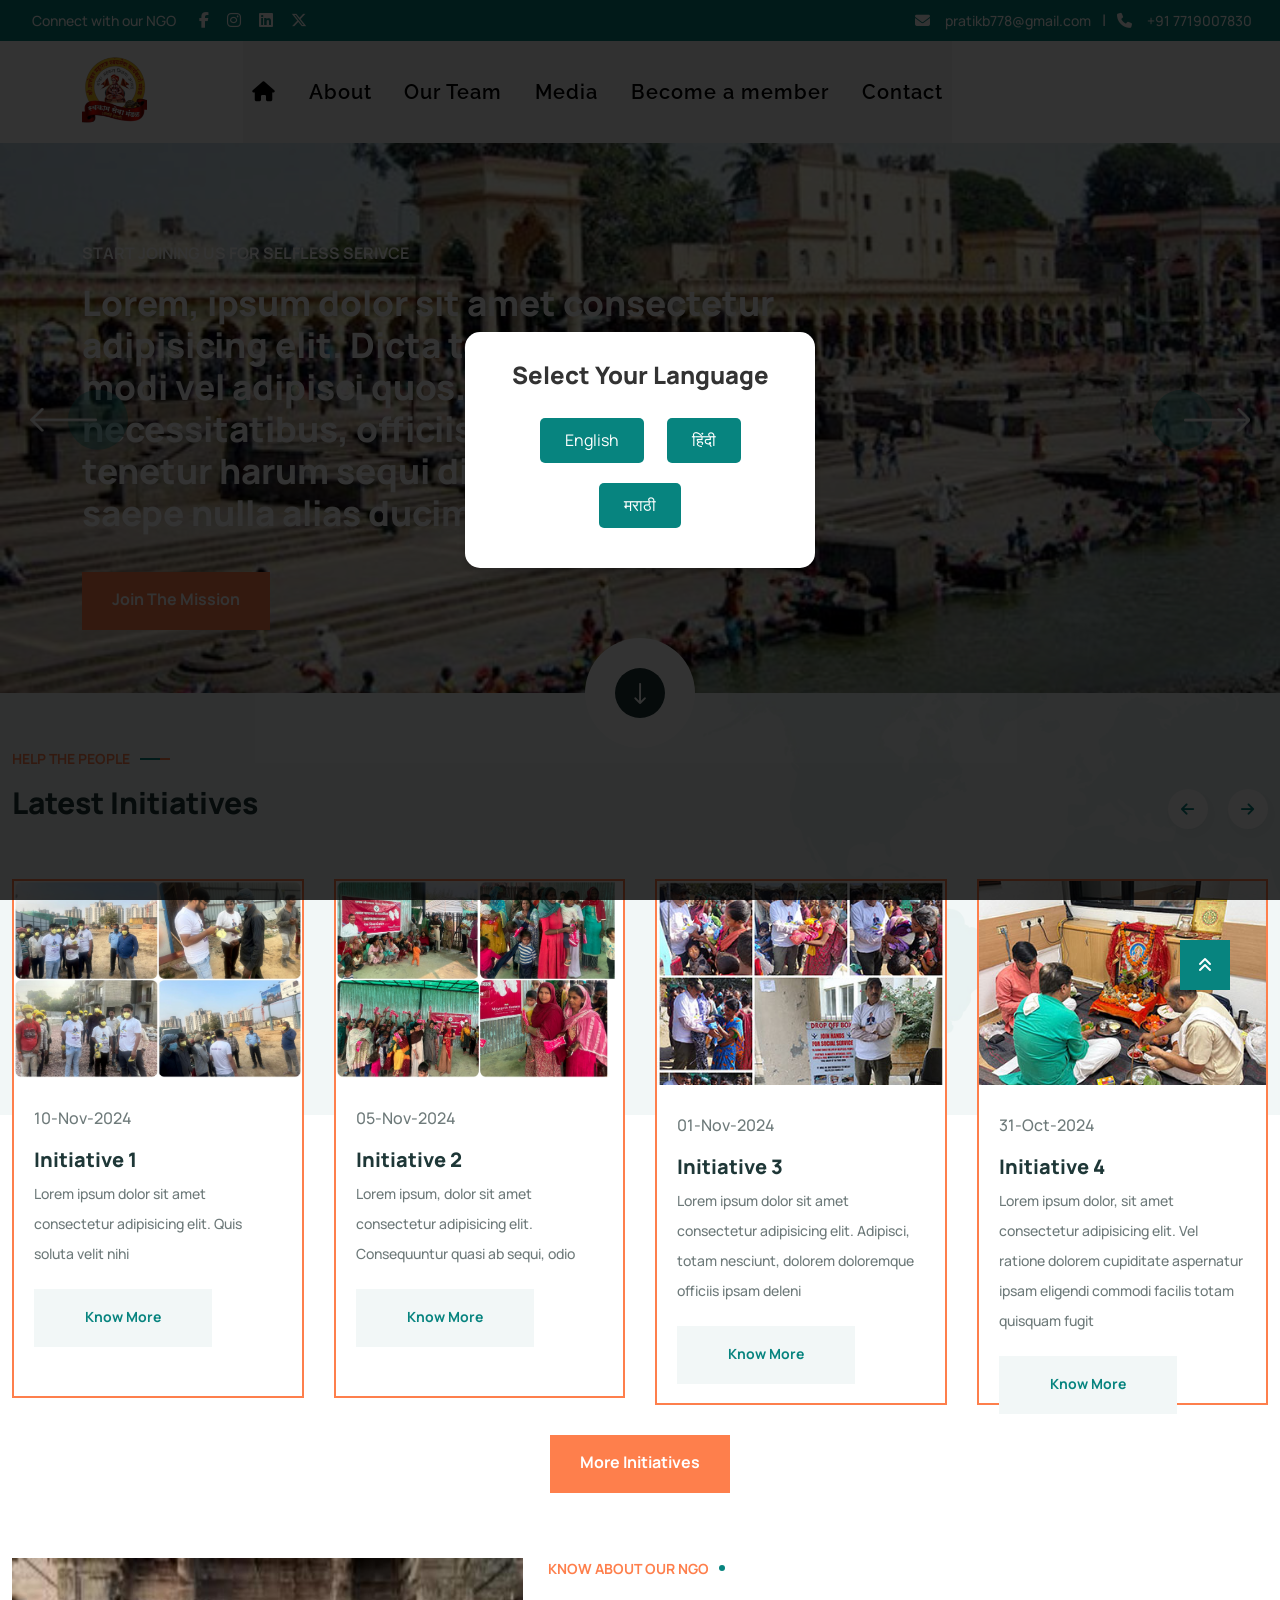
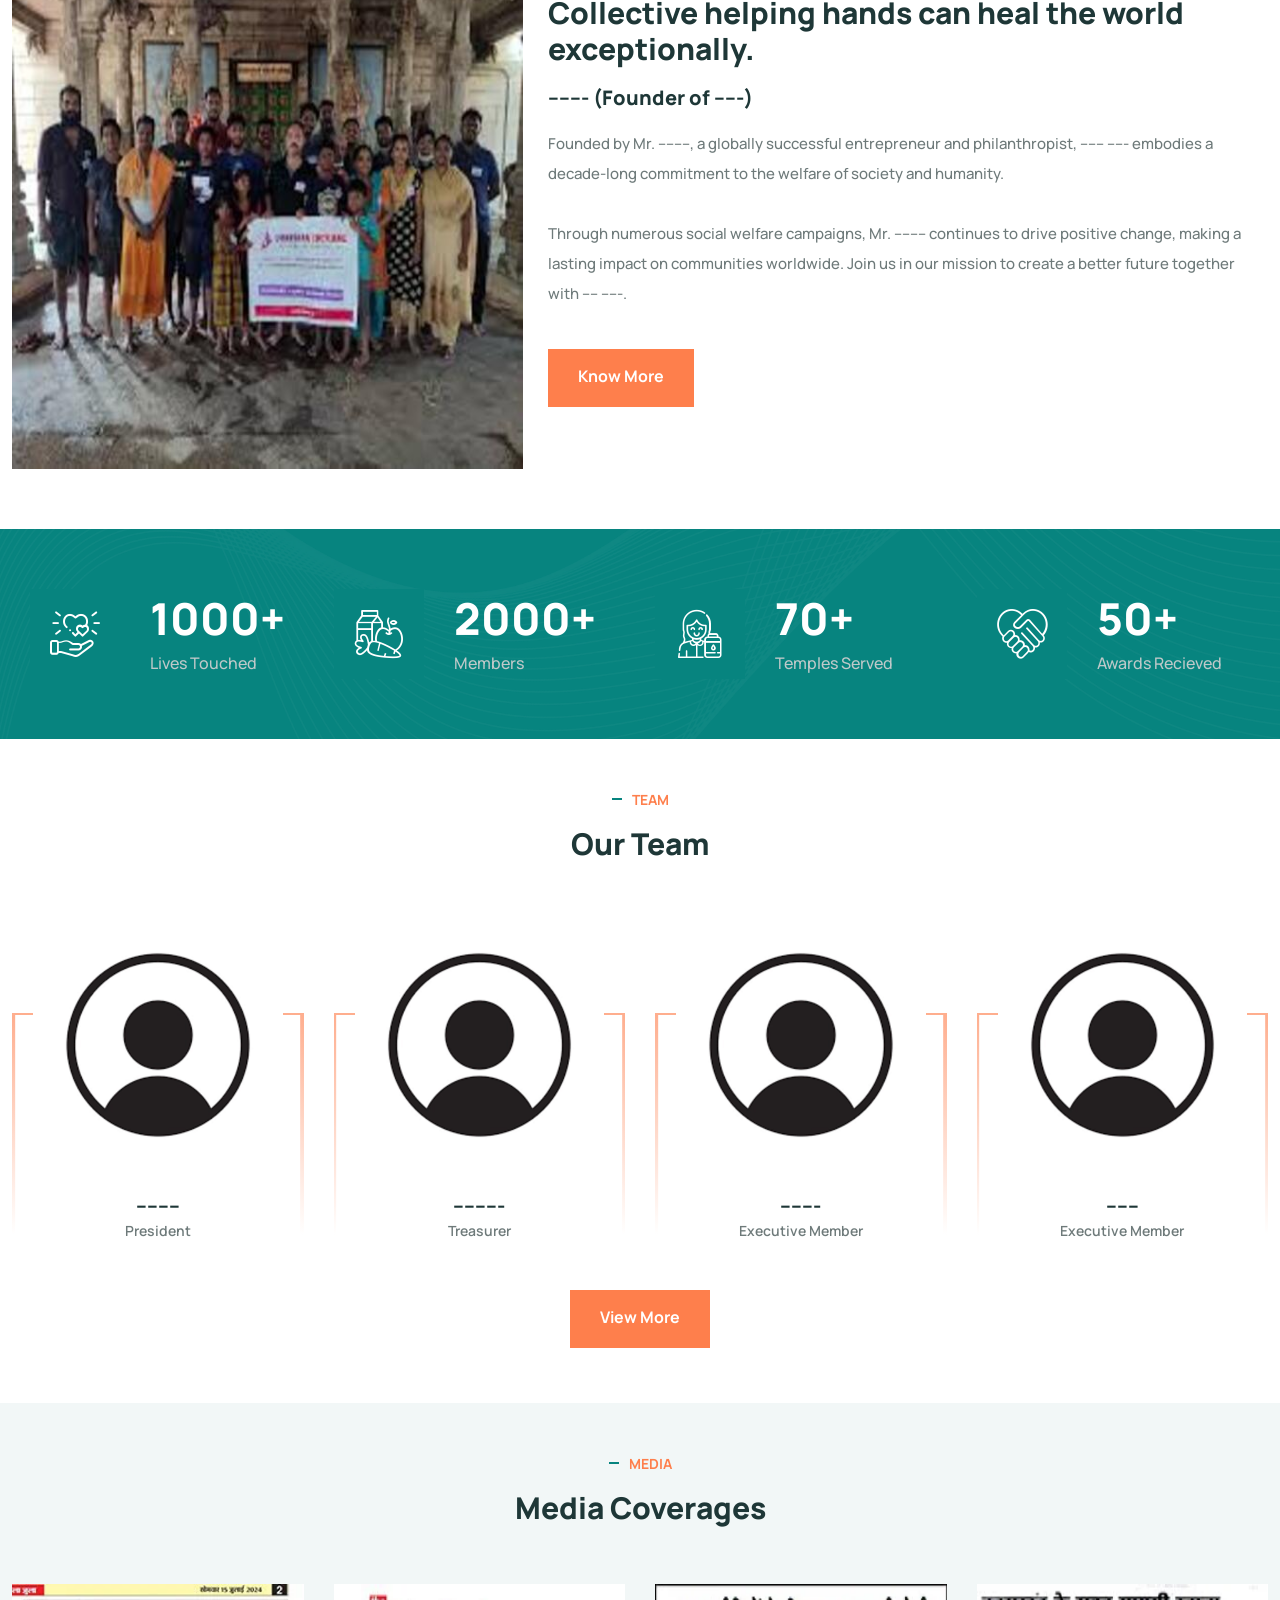
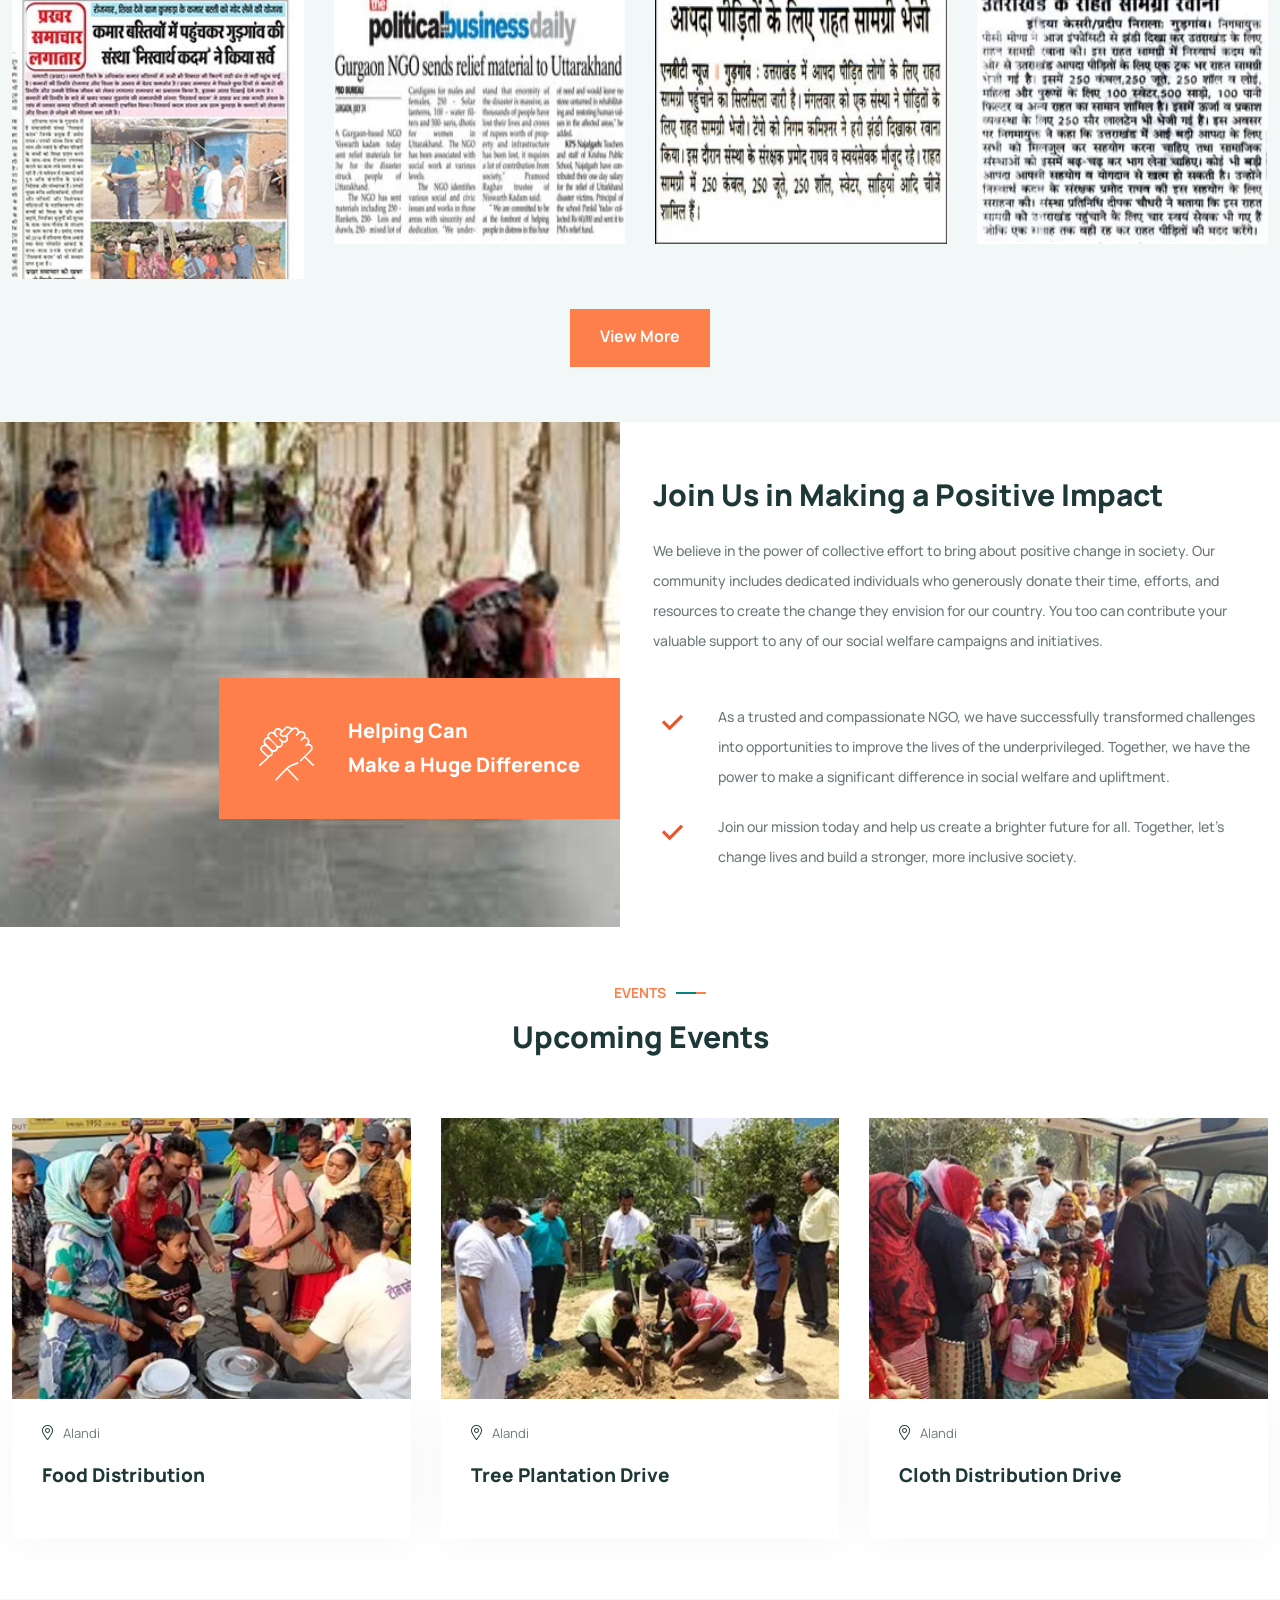
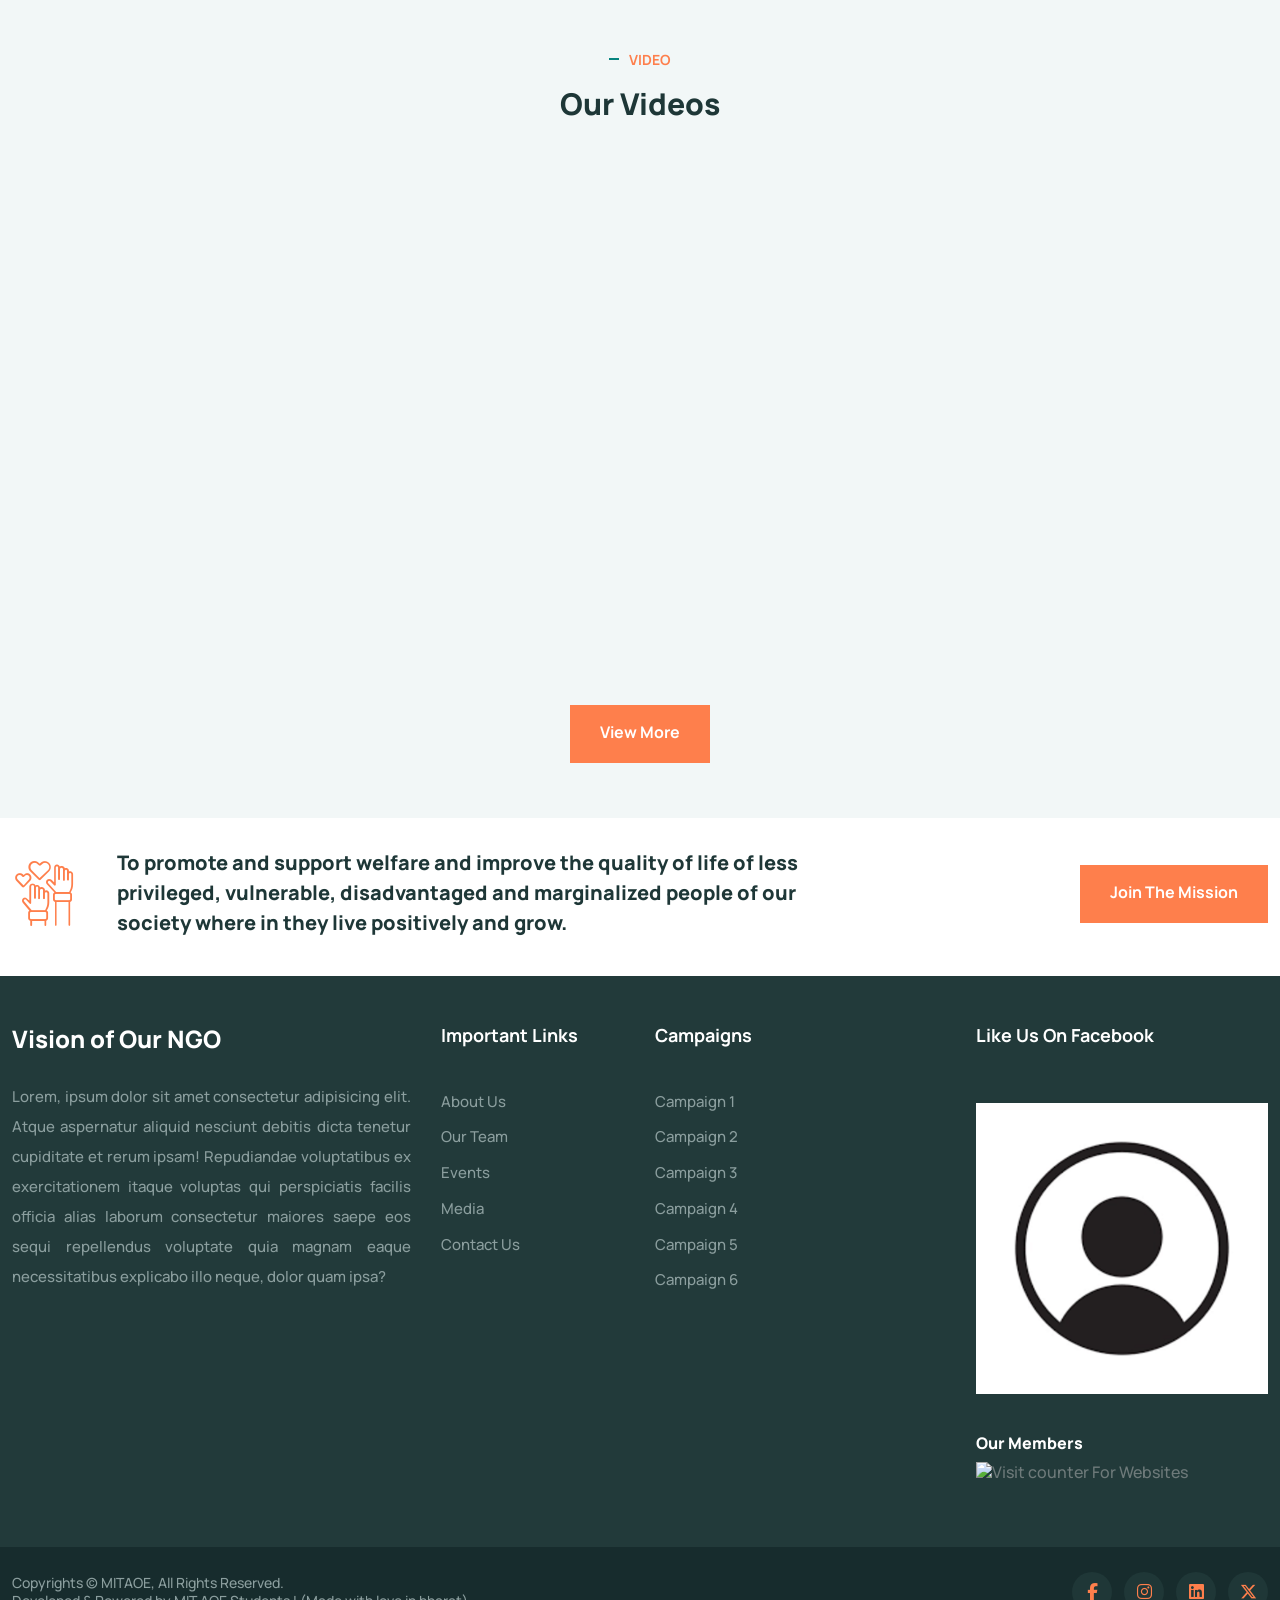
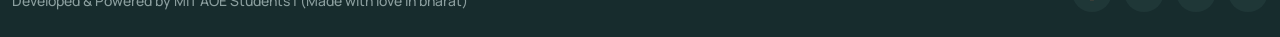
==== commit 65af260a: "add style to multi-lingual pop-up" ====
--- a/index.html
+++ b/index.html
@@ -1170,14 +1170,19 @@
 
     </footer>
     <!-- Language Selection Popup -->
-    <div id="language-popup" style="display: none; position: fixed; top: 0; left: 0; width: 100%; height: 100%; background: rgba(0, 0, 0, 0.8); z-index: 9999; justify-content: center; align-items: center;">
-      <div style="background: #fff; padding: 20px; border-radius: 10px; text-align: center; width: 300px;">
-        <h3>Select Your Language</h3>
-        <button class="language-btn" data-lang="english" style="margin: 10px; padding: 10px 20px;">English</button>
-        <button class="language-btn" data-lang="hindi" style="margin: 10px; padding: 10px 20px;">हिंदी</button>
-        <button class="language-btn" data-lang="marathi" style="margin: 10px; padding: 10px 20px;">मराठी</button>
+    <div id="language-popup" style="display: none; position: fixed; top: 0; left: 0; width: 100%; height: 100%; background: rgba(0, 0, 0, 0.8); z-index: 9999; display: flex; justify-content: center; align-items: center;">
+      <div style="background: #ffffff; padding: 30px; border-radius: 15px; text-align: center; width: 350px; box-shadow: 0 4px 8px rgba(0, 0, 0, 0.2);">
+        <h3 style="font-size: 24px; color: #333; margin-bottom: 20px;">Select Your Language</h3>
+        <button class="language-btn" data-lang="english" style="margin: 10px; padding: 12px 25px; font-size: 16px; background: #07847f; color: #fff; border: none; border-radius: 5px; cursor: pointer; transition: background 0.3s;">English</button>
+        <button class="language-btn" data-lang="hindi" style="margin: 10px; padding: 12px 25px; font-size: 16px; background: #07847f; color: #fff; border: none; border-radius: 5px; cursor: pointer; transition: background 0.3s;">हिंदी</button>
+        <button class="language-btn" data-lang="marathi" style="margin: 10px; padding: 12px 25px; font-size: 16px; background: #07847f; color: #fff; border: none; border-radius: 5px; cursor: pointer; transition: background 0.3s;">मराठी</button>
       </div>
     </div>
+    <style>
+      .language-btn:hover {
+        background: #065d5a;
+      }
+    </style>
     <!-- JS here -->
     <script src="js/jquery.js"></script>
     <script src="js/waypoints.js"></script>
